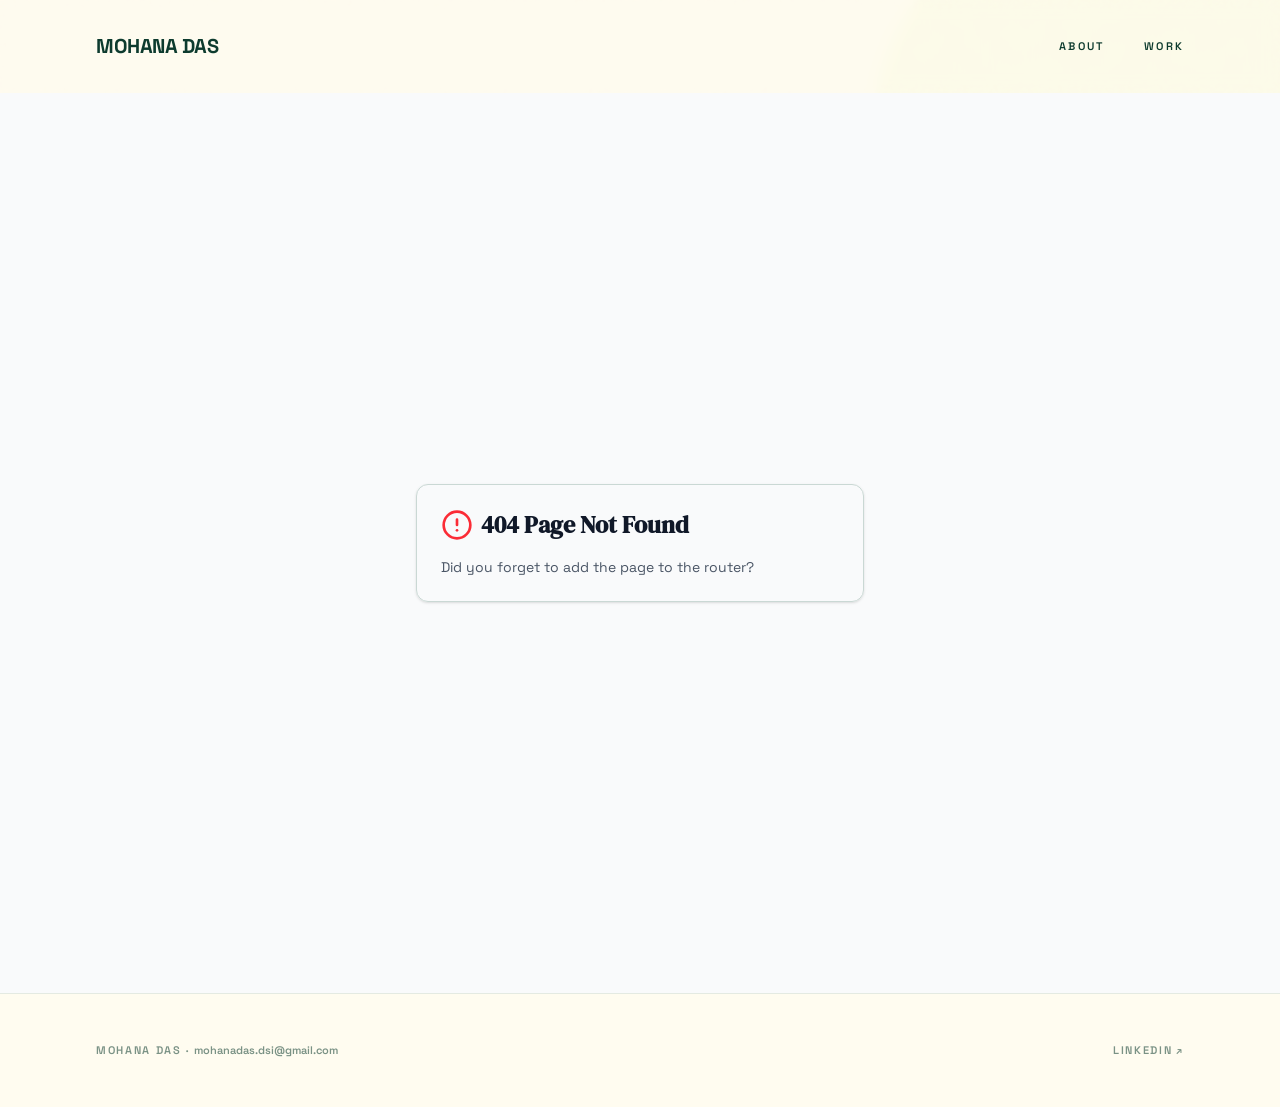
==== index.html @ 6e510a6f "deploy: 02d31e2c226e334c15c26ea3b5b0feb4321fb1ee" ====
<!DOCTYPE html>
<html lang="en">
  <head>
    <meta charset="UTF-8" />
    <meta name="viewport" content="width=device-width, initial-scale=1.0, maximum-scale=1" />
    <title>Mohana Das — Content Strategist & Product Thinker</title>
    <link rel="icon" type="image/svg+xml" href="/favicon.svg" />
    <link rel="preconnect" href="https://fonts.googleapis.com">
    <link rel="preconnect" href="https://fonts.gstatic.com" crossorigin>
    <link href="https://fonts.googleapis.com/css2?family=DM+Serif+Display:ital@0;1&family=Space+Grotesk:wght@300;400;500;600;700&display=swap" rel="stylesheet">
    <script>
      // Restore path from GitHub Pages 404 redirect
      (function(l) {
        if (l.search[1] === 'p' && l.search[2] === '=') {
          var parts = l.search.slice(3).split('~s~');
          var restoredPath = parts[0].replace(/~and~/g, '&');
          var restoredSearch = parts[1] ? '?' + parts[1].replace(/~and~/g, '&') : '';
          window.history.replaceState(null, null, restoredPath + restoredSearch + l.hash);
        }
      }(window.location));
    </script>
    <script type="module" crossorigin src="/assets/index-D7U-MoCV.js"></script>
    <link rel="stylesheet" crossorigin href="/assets/index-DaIgqza6.css">
  </head>
  <body>
    <div id="root"></div>
  </body>
</html>
---- assets/index-DaIgqza6.css ----
@layer properties{@supports (((-webkit-hyphens:none)) and (not (margin-trim:inline))) or ((-moz-orient:inline) and (not (color:rgb(from red r g b)))){*,:before,:after,::backdrop{--tw-translate-x:0;--tw-translate-y:0;--tw-translate-z:0;--tw-rotate-x:initial;--tw-rotate-y:initial;--tw-rotate-z:initial;--tw-skew-x:initial;--tw-skew-y:initial;--tw-space-y-reverse:0;--tw-space-x-reverse:0;--tw-border-style:solid;--tw-leading:initial;--tw-font-weight:initial;--tw-tracking:initial;--tw-ordinal:initial;--tw-slashed-zero:initial;--tw-numeric-figure:initial;--tw-numeric-spacing:initial;--tw-numeric-fraction:initial;--tw-shadow:0 0 #0000;--tw-shadow-color:initial;--tw-shadow-alpha:100%;--tw-inset-shadow:0 0 #0000;--tw-inset-shadow-color:initial;--tw-inset-shadow-alpha:100%;--tw-ring-color:initial;--tw-ring-shadow:0 0 #0000;--tw-inset-ring-color:initial;--tw-inset-ring-shadow:0 0 #0000;--tw-ring-inset:initial;--tw-ring-offset-width:0px;--tw-ring-offset-color:#fff;--tw-ring-offset-shadow:0 0 #0000;--tw-outline-style:solid;--tw-blur:initial;--tw-brightness:initial;--tw-contrast:initial;--tw-grayscale:initial;--tw-hue-rotate:initial;--tw-invert:initial;--tw-opacity:initial;--tw-saturate:initial;--tw-sepia:initial;--tw-drop-shadow:initial;--tw-drop-shadow-color:initial;--tw-drop-shadow-alpha:100%;--tw-drop-shadow-size:initial;--tw-backdrop-blur:initial;--tw-backdrop-brightness:initial;--tw-backdrop-contrast:initial;--tw-backdrop-grayscale:initial;--tw-backdrop-hue-rotate:initial;--tw-backdrop-invert:initial;--tw-backdrop-opacity:initial;--tw-backdrop-saturate:initial;--tw-backdrop-sepia:initial;--tw-duration:initial;--tw-ease:initial;--tw-content:"";--tw-animation-delay:0s;--tw-animation-direction:normal;--tw-animation-duration:initial;--tw-animation-fill-mode:none;--tw-animation-iteration-count:1;--tw-enter-blur:0;--tw-enter-opacity:1;--tw-enter-rotate:0;--tw-enter-scale:1;--tw-enter-translate-x:0;--tw-enter-translate-y:0;--tw-exit-blur:0;--tw-exit-opacity:1;--tw-exit-rotate:0;--tw-exit-scale:1;--tw-exit-translate-x:0;--tw-exit-translate-y:0}}}@layer theme{:root,:host{--font-mono:ui-monospace, SFMono-Regular, Menlo, Monaco, Consolas, "Liberation Mono", "Courier New", monospace;--color-red-50:oklch(97.1% .013 17.38);--color-red-300:oklch(80.8% .114 19.571);--color-red-400:oklch(70.4% .191 22.216);--color-red-500:oklch(63.7% .237 25.331);--color-red-600:oklch(57.7% .245 27.325);--color-gray-50:oklch(98.5% .002 247.839);--color-gray-600:oklch(44.6% .03 256.802);--color-gray-900:oklch(21% .034 264.665);--color-neutral-900:oklch(20.5% 0 0);--color-black:#000;--color-white:#fff;--spacing:.25rem;--container-sm:24rem;--container-md:28rem;--container-lg:32rem;--container-2xl:42rem;--container-3xl:48rem;--container-4xl:56rem;--container-5xl:64rem;--container-6xl:72rem;--container-7xl:80rem;--text-xs:.75rem;--text-xs--line-height:calc(1 / .75);--text-sm:.875rem;--text-sm--line-height:calc(1.25 / .875);--text-base:1rem;--text-base--line-height: 1.5 ;--text-lg:1.125rem;--text-lg--line-height:calc(1.75 / 1.125);--text-xl:1.25rem;--text-xl--line-height:calc(1.75 / 1.25);--text-2xl:1.5rem;--text-2xl--line-height:calc(2 / 1.5);--text-3xl:1.875rem;--text-3xl--line-height: 1.2 ;--text-4xl:2.25rem;--text-4xl--line-height:calc(2.5 / 2.25);--text-5xl:3rem;--text-5xl--line-height:1;--text-6xl:3.75rem;--text-6xl--line-height:1;--text-7xl:4.5rem;--text-7xl--line-height:1;--font-weight-light:300;--font-weight-normal:400;--font-weight-medium:500;--font-weight-semibold:600;--font-weight-bold:700;--tracking-tight:-.025em;--tracking-normal:0em;--tracking-wide:.025em;--tracking-wider:.05em;--tracking-widest:.1em;--leading-tight:1.25;--leading-snug:1.375;--leading-normal:1.5;--leading-relaxed:1.625;--radius-sm:.25rem;--radius-md:.375rem;--radius-lg:.5rem;--radius-xl:.75rem;--ease-in-out:cubic-bezier(.4, 0, .2, 1);--animate-spin:spin 1s linear infinite;--animate-pulse:pulse 2s cubic-bezier(.4, 0, .6, 1) infinite;--blur-sm:8px;--aspect-video:16 / 9;--default-transition-duration:.15s;--default-transition-timing-function:cubic-bezier(.4, 0, .2, 1);--default-font-family:"Space Grotesk", sans-serif;--default-mono-font-family:var(--font-mono);--color-border:hsl(var(--border))}}@layer base{*,:after,:before,::backdrop{box-sizing:border-box;border:0 solid;margin:0;padding:0}::file-selector-button{box-sizing:border-box;border:0 solid;margin:0;padding:0}html,:host{-webkit-text-size-adjust:100%;tab-size:4;line-height:1.5;font-family:var(--default-font-family,ui-sans-serif, system-ui, sans-serif, "Apple Color Emoji", "Segoe UI Emoji", "Segoe UI Symbol", "Noto Color Emoji");font-feature-settings:var(--default-font-feature-settings,normal);font-variation-settings:var(--default-font-variation-settings,normal);-webkit-tap-highlight-color:transparent}hr{height:0;color:inherit;border-top-width:1px}abbr:where([title]){-webkit-text-decoration:underline dotted;text-decoration:underline dotted}h1,h2,h3,h4,h5,h6{font-size:inherit;font-weight:inherit}a{color:inherit;-webkit-text-decoration:inherit;text-decoration:inherit}b,strong{font-weight:bolder}code,kbd,samp,pre{font-family:var(--default-mono-font-family,ui-monospace, SFMono-Regular, Menlo, Monaco, Consolas, "Liberation Mono", "Courier New", monospace);font-feature-settings:var(--default-mono-font-feature-settings,normal);font-variation-settings:var(--default-mono-font-variation-settings,normal);font-size:1em}small{font-size:80%}sub,sup{vertical-align:baseline;font-size:75%;line-height:0;position:relative}sub{bottom:-.25em}sup{top:-.5em}table{text-indent:0;border-color:inherit;border-collapse:collapse}:-moz-focusring{outline:auto}progress{vertical-align:baseline}summary{display:list-item}ol,ul,menu{list-style:none}img,svg,video,canvas,audio,iframe,embed,object{vertical-align:middle;display:block}img,video{max-width:100%;height:auto}button,input,select,optgroup,textarea{font:inherit;font-feature-settings:inherit;font-variation-settings:inherit;letter-spacing:inherit;color:inherit;opacity:1;background-color:#0000;border-radius:0}::file-selector-button{font:inherit;font-feature-settings:inherit;font-variation-settings:inherit;letter-spacing:inherit;color:inherit;opacity:1;background-color:#0000;border-radius:0}:where(select:is([multiple],[size])) optgroup{font-weight:bolder}:where(select:is([multiple],[size])) optgroup option{padding-inline-start:20px}::file-selector-button{margin-inline-end:4px}::placeholder{opacity:1}@supports (not ((-webkit-appearance:-apple-pay-button))) or (contain-intrinsic-size:1px){::placeholder{color:currentColor}@supports (color:color-mix(in lab,red,red)){::placeholder{color:color-mix(in oklab,currentcolor 50%,transparent)}}}textarea{resize:vertical}::-webkit-search-decoration{-webkit-appearance:none}::-webkit-date-and-time-value{min-height:1lh;text-align:inherit}::-webkit-datetime-edit{display:inline-flex}::-webkit-datetime-edit-fields-wrapper{padding:0}::-webkit-datetime-edit{padding-block:0}::-webkit-datetime-edit-year-field{padding-block:0}::-webkit-datetime-edit-month-field{padding-block:0}::-webkit-datetime-edit-day-field{padding-block:0}::-webkit-datetime-edit-hour-field{padding-block:0}::-webkit-datetime-edit-minute-field{padding-block:0}::-webkit-datetime-edit-second-field{padding-block:0}::-webkit-datetime-edit-millisecond-field{padding-block:0}::-webkit-datetime-edit-meridiem-field{padding-block:0}::-webkit-calendar-picker-indicator{line-height:1}:-moz-ui-invalid{box-shadow:none}button,input:where([type=button],[type=reset],[type=submit]){appearance:button}::file-selector-button{appearance:button}::-webkit-inner-spin-button{height:auto}::-webkit-outer-spin-button{height:auto}[hidden]:where(:not([hidden=until-found])){display:none!important}*{border-color:hsl(var(--border))}body{background-color:hsl(var(--background));color:#0d3b2e;-webkit-font-smoothing:antialiased;-moz-osx-font-smoothing:grayscale;background-color:#fffcf0;font-family:Space Grotesk,sans-serif}h1,h2,h3,h4,h5,h6{color:hsl(var(--foreground));font-family:DM Serif Display,serif}::selection{color:#0d3b2e;background-color:#c5f135}}@layer components;@layer utilities{.\@container\/field-group{container:field-group/inline-size}.pointer-events-auto{pointer-events:auto}.pointer-events-none{pointer-events:none}.collapse{visibility:collapse}.invisible{visibility:hidden}.visible{visibility:visible}.sr-only{clip-path:inset(50%);white-space:nowrap;border-width:0;width:1px;height:1px;margin:-1px;padding:0;position:absolute;overflow:hidden}.absolute{position:absolute}.fixed{position:fixed}.relative{position:relative}.static{position:static}.sticky{position:sticky}.inset-0{inset:calc(var(--spacing) * 0)}.inset-x-0{inset-inline:calc(var(--spacing) * 0)}.inset-y-0{inset-block:calc(var(--spacing) * 0)}.-top-12{top:calc(var(--spacing) * -12)}.top-0{top:calc(var(--spacing) * 0)}.top-1{top:calc(var(--spacing) * 1)}.top-1\.5{top:calc(var(--spacing) * 1.5)}.top-1\/2{top:50%}.top-2{top:calc(var(--spacing) * 2)}.top-3\.5{top:calc(var(--spacing) * 3.5)}.top-4{top:calc(var(--spacing) * 4)}.top-\[1px\]{top:1px}.top-\[8px\]{top:8px}.top-\[50\%\]{top:50%}.top-\[60\%\]{top:60%}.top-full{top:100%}.-right-12{right:calc(var(--spacing) * -12)}.right-0{right:calc(var(--spacing) * 0)}.right-1{right:calc(var(--spacing) * 1)}.right-2{right:calc(var(--spacing) * 2)}.right-3{right:calc(var(--spacing) * 3)}.right-4{right:calc(var(--spacing) * 4)}.-bottom-12{bottom:calc(var(--spacing) * -12)}.bottom-0{bottom:calc(var(--spacing) * 0)}.-left-12{left:calc(var(--spacing) * -12)}.-left-\[9px\]{left:-9px}.-left-\[41px\]{left:-41px}.left-0{left:calc(var(--spacing) * 0)}.left-1\/2{left:50%}.left-2{left:calc(var(--spacing) * 2)}.left-\[50\%\]{left:50%}.-z-10{z-index:-10}.z-0{z-index:0}.z-10{z-index:10}.z-20{z-index:20}.z-50{z-index:50}.z-\[1\]{z-index:1}.z-\[100\]{z-index:100}.order-first{order:-9999}.order-last{order:9999}.\!m-0{margin:calc(var(--spacing) * 0)!important}.m-0{margin:calc(var(--spacing) * 0)}.-mx-1{margin-inline:calc(var(--spacing) * -1)}.mx-2{margin-inline:calc(var(--spacing) * 2)}.mx-3\.5{margin-inline:calc(var(--spacing) * 3.5)}.mx-4{margin-inline:calc(var(--spacing) * 4)}.mx-auto{margin-inline:auto}.-my-2{margin-block:calc(var(--spacing) * -2)}.my-0{margin-block:calc(var(--spacing) * 0)}.my-0\.5{margin-block:calc(var(--spacing) * .5)}.my-1{margin-block:calc(var(--spacing) * 1)}.my-6{margin-block:calc(var(--spacing) * 6)}.my-8{margin-block:calc(var(--spacing) * 8)}.my-10{margin-block:calc(var(--spacing) * 10)}.-mt-4{margin-top:calc(var(--spacing) * -4)}.mt-1{margin-top:calc(var(--spacing) * 1)}.mt-1\.5{margin-top:calc(var(--spacing) * 1.5)}.mt-2{margin-top:calc(var(--spacing) * 2)}.mt-3{margin-top:calc(var(--spacing) * 3)}.mt-4{margin-top:calc(var(--spacing) * 4)}.mt-6{margin-top:calc(var(--spacing) * 6)}.mt-8{margin-top:calc(var(--spacing) * 8)}.mt-24{margin-top:calc(var(--spacing) * 24)}.mt-auto{margin-top:auto}.mr-2{margin-right:calc(var(--spacing) * 2)}.mr-6{margin-right:calc(var(--spacing) * 6)}.mb-0{margin-bottom:calc(var(--spacing) * 0)}.mb-1{margin-bottom:calc(var(--spacing) * 1)}.mb-2{margin-bottom:calc(var(--spacing) * 2)}.mb-3{margin-bottom:calc(var(--spacing) * 3)}.mb-4{margin-bottom:calc(var(--spacing) * 4)}.mb-5{margin-bottom:calc(var(--spacing) * 5)}.mb-6{margin-bottom:calc(var(--spacing) * 6)}.mb-8{margin-bottom:calc(var(--spacing) * 8)}.mb-10{margin-bottom:calc(var(--spacing) * 10)}.mb-12{margin-bottom:calc(var(--spacing) * 12)}.mb-14{margin-bottom:calc(var(--spacing) * 14)}.mb-16{margin-bottom:calc(var(--spacing) * 16)}.mb-20{margin-bottom:calc(var(--spacing) * 20)}.mb-24{margin-bottom:calc(var(--spacing) * 24)}.-ml-4{margin-left:calc(var(--spacing) * -4)}.ml-1{margin-left:calc(var(--spacing) * 1)}.ml-4{margin-left:calc(var(--spacing) * 4)}.ml-auto{margin-left:auto}.line-clamp-1{-webkit-line-clamp:1;-webkit-box-orient:vertical;display:-webkit-box;overflow:hidden}.line-clamp-2{-webkit-line-clamp:2;-webkit-box-orient:vertical;display:-webkit-box;overflow:hidden}.block{display:block}.flex{display:flex}.grid{display:grid}.hidden{display:none}.inline{display:inline}.inline-block{display:inline-block}.inline-flex{display:inline-flex}.table{display:table}.aspect-\[3\/4\]{aspect-ratio:3/4}.aspect-\[9\/19\]{aspect-ratio:9/19}.aspect-square{aspect-ratio:1}.aspect-video{aspect-ratio:var(--aspect-video)}.size-4{width:calc(var(--spacing) * 4);height:calc(var(--spacing) * 4)}.size-6{width:calc(var(--spacing) * 6);height:calc(var(--spacing) * 6)}.size-8{width:calc(var(--spacing) * 8);height:calc(var(--spacing) * 8)}.size-10{width:calc(var(--spacing) * 10);height:calc(var(--spacing) * 10)}.size-\[--cell-size\]{width:--cell-size;height:--cell-size}.h-1\.5{height:calc(var(--spacing) * 1.5)}.h-2{height:calc(var(--spacing) * 2)}.h-2\.5{height:calc(var(--spacing) * 2.5)}.h-3{height:calc(var(--spacing) * 3)}.h-3\.5{height:calc(var(--spacing) * 3.5)}.h-4{height:calc(var(--spacing) * 4)}.h-5{height:calc(var(--spacing) * 5)}.h-6{height:calc(var(--spacing) * 6)}.h-7{height:calc(var(--spacing) * 7)}.h-8{height:calc(var(--spacing) * 8)}.h-9{height:calc(var(--spacing) * 9)}.h-10{height:calc(var(--spacing) * 10)}.h-12{height:calc(var(--spacing) * 12)}.h-20{height:calc(var(--spacing) * 20)}.h-\[--cell-size\]{height:--cell-size}.h-\[1px\]{height:1px}.h-\[14px\]{height:14px}.h-\[var\(--radix-navigation-menu-viewport-height\)\]{height:var(--radix-navigation-menu-viewport-height)}.h-\[var\(--radix-select-trigger-height\)\]{height:var(--radix-select-trigger-height)}.h-auto{height:auto}.h-full{height:100%}.h-px{height:1px}.h-svh{height:100svh}.max-h-\[--radix-context-menu-content-available-height\]{max-height:--radix-context-menu-content-available-height}.max-h-\[--radix-select-content-available-height\]{max-height:--radix-select-content-available-height}.max-h-\[300px\]{max-height:300px}.max-h-\[var\(--radix-dropdown-menu-content-available-height\)\]{max-height:var(--radix-dropdown-menu-content-available-height)}.max-h-screen{max-height:100vh}.min-h-0{min-height:calc(var(--spacing) * 0)}.min-h-8{min-height:calc(var(--spacing) * 8)}.min-h-9{min-height:calc(var(--spacing) * 9)}.min-h-10{min-height:calc(var(--spacing) * 10)}.min-h-\[60px\]{min-height:60px}.min-h-\[96px\]{min-height:96px}.min-h-\[100dvh\]{min-height:100dvh}.min-h-screen{min-height:100vh}.min-h-svh{min-height:100svh}.w-0{width:calc(var(--spacing) * 0)}.w-1{width:calc(var(--spacing) * 1)}.w-2{width:calc(var(--spacing) * 2)}.w-2\.5{width:calc(var(--spacing) * 2.5)}.w-3{width:calc(var(--spacing) * 3)}.w-3\.5{width:calc(var(--spacing) * 3.5)}.w-3\/4{width:75%}.w-4{width:calc(var(--spacing) * 4)}.w-5{width:calc(var(--spacing) * 5)}.w-7{width:calc(var(--spacing) * 7)}.w-8{width:calc(var(--spacing) * 8)}.w-9{width:calc(var(--spacing) * 9)}.w-10{width:calc(var(--spacing) * 10)}.w-20{width:calc(var(--spacing) * 20)}.w-44{width:calc(var(--spacing) * 44)}.w-64{width:calc(var(--spacing) * 64)}.w-72{width:calc(var(--spacing) * 72)}.w-\[--cell-size\]{width:--cell-size}.w-\[1px\]{width:1px}.w-\[52px\]{width:52px}.w-\[100px\]{width:100px}.w-\[var\(--sidebar-width\)\]{width:var(--sidebar-width)}.w-auto{width:auto}.w-fit{width:fit-content}.w-full{width:100%}.w-max{width:max-content}.w-px{width:1px}.max-w-2xl{max-width:var(--container-2xl)}.max-w-3xl{max-width:var(--container-3xl)}.max-w-4xl{max-width:var(--container-4xl)}.max-w-5xl{max-width:var(--container-5xl)}.max-w-6xl{max-width:var(--container-6xl)}.max-w-7xl{max-width:var(--container-7xl)}.max-w-\[280px\]{max-width:280px}.max-w-\[var\(--skeleton-width\)\]{max-width:var(--skeleton-width)}.max-w-lg{max-width:var(--container-lg)}.max-w-max{max-width:max-content}.max-w-md{max-width:var(--container-md)}.max-w-sm{max-width:var(--container-sm)}.min-w-0{min-width:calc(var(--spacing) * 0)}.min-w-5{min-width:calc(var(--spacing) * 5)}.min-w-8{min-width:calc(var(--spacing) * 8)}.min-w-9{min-width:calc(var(--spacing) * 9)}.min-w-10{min-width:calc(var(--spacing) * 10)}.min-w-\[--cell-size\]{min-width:--cell-size}.min-w-\[8rem\]{min-width:8rem}.min-w-\[12rem\]{min-width:12rem}.min-w-\[560px\]{min-width:560px}.min-w-\[640px\]{min-width:640px}.min-w-\[var\(--radix-select-trigger-width\)\]{min-width:var(--radix-select-trigger-width)}.flex-1{flex:1}.flex-shrink-0,.shrink-0{flex-shrink:0}.flex-grow,.grow{flex-grow:1}.grow-0{flex-grow:0}.basis-full{flex-basis:100%}.caption-bottom{caption-side:bottom}.border-collapse{border-collapse:collapse}.origin-\[--radix-context-menu-content-transform-origin\]{transform-origin:--radix-context-menu-content-transform-origin}.origin-\[--radix-dropdown-menu-content-transform-origin\]{transform-origin:--radix-dropdown-menu-content-transform-origin}.origin-\[--radix-hover-card-content-transform-origin\]{transform-origin:--radix-hover-card-content-transform-origin}.origin-\[--radix-menubar-content-transform-origin\]{transform-origin:--radix-menubar-content-transform-origin}.origin-\[--radix-popover-content-transform-origin\]{transform-origin:--radix-popover-content-transform-origin}.origin-\[--radix-select-content-transform-origin\]{transform-origin:--radix-select-content-transform-origin}.origin-\[--radix-tooltip-content-transform-origin\]{transform-origin:--radix-tooltip-content-transform-origin}.origin-center{transform-origin:50%}.-translate-x-1\/2{--tw-translate-x: -50% ;translate:var(--tw-translate-x) var(--tw-translate-y)}.-translate-x-px{--tw-translate-x:-1px;translate:var(--tw-translate-x) var(--tw-translate-y)}.translate-x-\[-10px\]{--tw-translate-x:-10px;translate:var(--tw-translate-x) var(--tw-translate-y)}.translate-x-\[-50\%\]{--tw-translate-x:-50%;translate:var(--tw-translate-x) var(--tw-translate-y)}.translate-x-px{--tw-translate-x:1px;translate:var(--tw-translate-x) var(--tw-translate-y)}.-translate-y-1\/2{--tw-translate-y: -50% ;translate:var(--tw-translate-x) var(--tw-translate-y)}.translate-y-\[-50\%\]{--tw-translate-y:-50%;translate:var(--tw-translate-x) var(--tw-translate-y)}.-rotate-1{rotate:-1deg}.rotate-1{rotate:1deg}.rotate-12{rotate:12deg}.rotate-45{rotate:45deg}.rotate-90{rotate:90deg}.rotate-\[-2deg\]{rotate:-2deg}.transform{transform:var(--tw-rotate-x,) var(--tw-rotate-y,) var(--tw-rotate-z,) var(--tw-skew-x,) var(--tw-skew-y,)}.animate-caret-blink{animation:1.25s ease-out infinite caret-blink}.animate-in{animation:enter var(--tw-animation-duration,var(--tw-duration,.15s))var(--tw-ease,ease)var(--tw-animation-delay,0s)var(--tw-animation-iteration-count,1)var(--tw-animation-direction,normal)var(--tw-animation-fill-mode,none)}.animate-pulse{animation:var(--animate-pulse)}.animate-spin{animation:var(--animate-spin)}.cursor-default{cursor:default}.cursor-pointer{cursor:pointer}.cursor-text{cursor:text}.touch-none{touch-action:none}.resize-none{resize:none}.list-disc{list-style-type:disc}.list-none{list-style-type:none}.grid-cols-1{grid-template-columns:repeat(1,minmax(0,1fr))}.grid-cols-2{grid-template-columns:repeat(2,minmax(0,1fr))}.grid-cols-3{grid-template-columns:repeat(3,minmax(0,1fr))}.flex-col{flex-direction:column}.flex-col-reverse{flex-direction:column-reverse}.flex-row{flex-direction:row}.flex-wrap{flex-wrap:wrap}.place-content-center{place-content:center}.items-baseline{align-items:baseline}.items-center{align-items:center}.items-end{align-items:flex-end}.items-start{align-items:flex-start}.items-stretch{align-items:stretch}.justify-between{justify-content:space-between}.justify-center{justify-content:center}.justify-start{justify-content:flex-start}.gap-0{gap:calc(var(--spacing) * 0)}.gap-1{gap:calc(var(--spacing) * 1)}.gap-1\.5{gap:calc(var(--spacing) * 1.5)}.gap-2{gap:calc(var(--spacing) * 2)}.gap-2\.5{gap:calc(var(--spacing) * 2.5)}.gap-3{gap:calc(var(--spacing) * 3)}.gap-4{gap:calc(var(--spacing) * 4)}.gap-5{gap:calc(var(--spacing) * 5)}.gap-6{gap:calc(var(--spacing) * 6)}.gap-7{gap:calc(var(--spacing) * 7)}.gap-8{gap:calc(var(--spacing) * 8)}.gap-10{gap:calc(var(--spacing) * 10)}.gap-16{gap:calc(var(--spacing) * 16)}.gap-px{gap:1px}:where(.space-y-1\.5>:not(:last-child)){--tw-space-y-reverse:0;margin-block-start:calc(calc(var(--spacing) * 1.5) * var(--tw-space-y-reverse));margin-block-end:calc(calc(var(--spacing) * 1.5) * calc(1 - var(--tw-space-y-reverse)))}:where(.space-y-2>:not(:last-child)){--tw-space-y-reverse:0;margin-block-start:calc(calc(var(--spacing) * 2) * var(--tw-space-y-reverse));margin-block-end:calc(calc(var(--spacing) * 2) * calc(1 - var(--tw-space-y-reverse)))}:where(.space-x-1>:not(:last-child)){--tw-space-x-reverse:0;margin-inline-start:calc(calc(var(--spacing) * 1) * var(--tw-space-x-reverse));margin-inline-end:calc(calc(var(--spacing) * 1) * calc(1 - var(--tw-space-x-reverse)))}:where(.space-x-4>:not(:last-child)){--tw-space-x-reverse:0;margin-inline-start:calc(calc(var(--spacing) * 4) * var(--tw-space-x-reverse));margin-inline-end:calc(calc(var(--spacing) * 4) * calc(1 - var(--tw-space-x-reverse)))}.self-center{align-self:center}.self-stretch{align-self:stretch}.justify-self-center{justify-self:center}.truncate{text-overflow:ellipsis;white-space:nowrap;overflow:hidden}.overflow-auto{overflow:auto}.overflow-hidden{overflow:hidden}.overflow-x-auto{overflow-x:auto}.overflow-x-hidden{overflow-x:hidden}.overflow-y-auto{overflow-y:auto}.rounded{border-radius:.25rem}.rounded-\[1\.9rem\]{border-radius:1.9rem}.rounded-\[2\.2rem\]{border-radius:2.2rem}.rounded-\[2px\]{border-radius:2px}.rounded-\[calc\(var\(--radius\)-5px\)\]{border-radius:calc(var(--radius) - 5px)}.rounded-\[inherit\]{border-radius:inherit}.rounded-full{border-radius:3.40282e38px}.rounded-lg{border-radius:var(--radius-lg)}.rounded-md{border-radius:var(--radius-md)}.rounded-none{border-radius:0}.rounded-sm{border-radius:var(--radius-sm)}.rounded-xl{border-radius:var(--radius-xl)}.rounded-t-\[10px\]{border-top-left-radius:10px;border-top-right-radius:10px}.rounded-l-md{border-top-left-radius:var(--radius-md);border-bottom-left-radius:var(--radius-md)}.rounded-tl-sm{border-top-left-radius:var(--radius-sm)}.rounded-r-md{border-top-right-radius:var(--radius-md);border-bottom-right-radius:var(--radius-md)}.border{border-style:var(--tw-border-style);border-width:1px}.border-0{border-style:var(--tw-border-style);border-width:0}.border-2{border-style:var(--tw-border-style);border-width:2px}.border-\[1\.5px\]{border-style:var(--tw-border-style);border-width:1.5px}.border-y{border-block-style:var(--tw-border-style);border-block-width:1px}.border-t{border-top-style:var(--tw-border-style);border-top-width:1px}.border-r{border-right-style:var(--tw-border-style);border-right-width:1px}.border-b{border-bottom-style:var(--tw-border-style);border-bottom-width:1px}.border-l{border-left-style:var(--tw-border-style);border-left-width:1px}.border-l-2{border-left-style:var(--tw-border-style);border-left-width:2px}.border-l-4{border-left-style:var(--tw-border-style);border-left-width:4px}.border-dashed{--tw-border-style:dashed;border-style:dashed}.\[border-color\:var\(--badge-outline\)\]{border-color:var(--badge-outline)}.\[border-color\:var\(--button-outline\)\]{border-color:var(--button-outline)}.border-\[--color-border\]{border-color:--color-border}.border-background{border-color:hsl(var(--background))}.border-border,.border-border\/10{border-color:hsl(var(--border))}@supports (color:color-mix(in lab,red,red)){.border-border\/10{border-color:color-mix(in oklab,hsl(var(--border)) 10%,transparent)}}.border-border\/40{border-color:hsl(var(--border))}@supports (color:color-mix(in lab,red,red)){.border-border\/40{border-color:color-mix(in oklab,hsl(var(--border)) 40%,transparent)}}.border-border\/50{border-color:hsl(var(--border))}@supports (color:color-mix(in lab,red,red)){.border-border\/50{border-color:color-mix(in oklab,hsl(var(--border)) 50%,transparent)}}.border-foreground,.border-foreground\/10{border-color:hsl(var(--foreground))}@supports (color:color-mix(in lab,red,red)){.border-foreground\/10{border-color:color-mix(in oklab,hsl(var(--foreground)) 10%,transparent)}}.border-foreground\/20{border-color:hsl(var(--foreground))}@supports (color:color-mix(in lab,red,red)){.border-foreground\/20{border-color:color-mix(in oklab,hsl(var(--foreground)) 20%,transparent)}}.border-foreground\/30{border-color:hsl(var(--foreground))}@supports (color:color-mix(in lab,red,red)){.border-foreground\/30{border-color:color-mix(in oklab,hsl(var(--foreground)) 30%,transparent)}}.border-primary,.border-primary\/50{border-color:hsl(var(--primary))}@supports (color:color-mix(in lab,red,red)){.border-primary\/50{border-color:color-mix(in oklab,hsl(var(--primary)) 50%,transparent)}}.border-transparent{border-color:#0000}.border-t-transparent{border-top-color:#0000}.border-l-transparent{border-left-color:#0000}.bg-\[\#C5F135\]{background-color:#c5f135}.bg-\[--color-bg\]{background-color:--color-bg}.bg-background,.bg-background\/10{background-color:hsl(var(--background))}@supports (color:color-mix(in lab,red,red)){.bg-background\/10{background-color:color-mix(in oklab,hsl(var(--background)) 10%,transparent)}}.bg-background\/90{background-color:hsl(var(--background))}@supports (color:color-mix(in lab,red,red)){.bg-background\/90{background-color:color-mix(in oklab,hsl(var(--background)) 90%,transparent)}}.bg-black{background-color:var(--color-black)}.bg-black\/80{background-color:#000c}@supports (color:color-mix(in lab,red,red)){.bg-black\/80{background-color:color-mix(in oklab,var(--color-black) 80%,transparent)}}.bg-border{background-color:hsl(var(--border))}.bg-foreground,.bg-foreground\/5{background-color:hsl(var(--foreground))}@supports (color:color-mix(in lab,red,red)){.bg-foreground\/5{background-color:color-mix(in oklab,hsl(var(--foreground)) 5%,transparent)}}.bg-foreground\/10{background-color:hsl(var(--foreground))}@supports (color:color-mix(in lab,red,red)){.bg-foreground\/10{background-color:color-mix(in oklab,hsl(var(--foreground)) 10%,transparent)}}.bg-gray-50{background-color:var(--color-gray-50)}.bg-muted,.bg-muted\/10{background-color:hsl(var(--muted))}@supports (color:color-mix(in lab,red,red)){.bg-muted\/10{background-color:color-mix(in oklab,hsl(var(--muted)) 10%,transparent)}}.bg-muted\/20{background-color:hsl(var(--muted))}@supports (color:color-mix(in lab,red,red)){.bg-muted\/20{background-color:color-mix(in oklab,hsl(var(--muted)) 20%,transparent)}}.bg-muted\/50{background-color:hsl(var(--muted))}@supports (color:color-mix(in lab,red,red)){.bg-muted\/50{background-color:color-mix(in oklab,hsl(var(--muted)) 50%,transparent)}}.bg-neutral-900{background-color:var(--color-neutral-900)}.bg-primary,.bg-primary\/5{background-color:hsl(var(--primary))}@supports (color:color-mix(in lab,red,red)){.bg-primary\/5{background-color:color-mix(in oklab,hsl(var(--primary)) 5%,transparent)}}.bg-primary\/10{background-color:hsl(var(--primary))}@supports (color:color-mix(in lab,red,red)){.bg-primary\/10{background-color:color-mix(in oklab,hsl(var(--primary)) 10%,transparent)}}.bg-primary\/20{background-color:hsl(var(--primary))}@supports (color:color-mix(in lab,red,red)){.bg-primary\/20{background-color:color-mix(in oklab,hsl(var(--primary)) 20%,transparent)}}.bg-transparent{background-color:#0000}.fill-current{fill:currentColor}.fill-primary{fill:hsl(var(--primary))}.object-contain{object-fit:contain}.object-cover{object-fit:cover}.p-0{padding:calc(var(--spacing) * 0)}.p-1{padding:calc(var(--spacing) * 1)}.p-2{padding:calc(var(--spacing) * 2)}.p-3{padding:calc(var(--spacing) * 3)}.p-4{padding:calc(var(--spacing) * 4)}.p-5{padding:calc(var(--spacing) * 5)}.p-6{padding:calc(var(--spacing) * 6)}.p-8{padding:calc(var(--spacing) * 8)}.p-\[1px\]{padding:1px}.p-\[5px\]{padding:5px}.px-1{padding-inline:calc(var(--spacing) * 1)}.px-1\.5{padding-inline:calc(var(--spacing) * 1.5)}.px-2{padding-inline:calc(var(--spacing) * 2)}.px-2\.5{padding-inline:calc(var(--spacing) * 2.5)}.px-3{padding-inline:calc(var(--spacing) * 3)}.px-4{padding-inline:calc(var(--spacing) * 4)}.px-5{padding-inline:calc(var(--spacing) * 5)}.px-6{padding-inline:calc(var(--spacing) * 6)}.px-8{padding-inline:calc(var(--spacing) * 8)}.px-\[--cell-size\]{padding-inline:--cell-size}.py-0\.5{padding-block:calc(var(--spacing) * .5)}.py-1{padding-block:calc(var(--spacing) * 1)}.py-1\.5{padding-block:calc(var(--spacing) * 1.5)}.py-2{padding-block:calc(var(--spacing) * 2)}.py-3{padding-block:calc(var(--spacing) * 3)}.py-4{padding-block:calc(var(--spacing) * 4)}.py-6{padding-block:calc(var(--spacing) * 6)}.py-8{padding-block:calc(var(--spacing) * 8)}.py-10{padding-block:calc(var(--spacing) * 10)}.py-12{padding-block:calc(var(--spacing) * 12)}.py-16{padding-block:calc(var(--spacing) * 16)}.pt-0{padding-top:calc(var(--spacing) * 0)}.pt-1{padding-top:calc(var(--spacing) * 1)}.pt-3{padding-top:calc(var(--spacing) * 3)}.pt-4{padding-top:calc(var(--spacing) * 4)}.pt-6{padding-top:calc(var(--spacing) * 6)}.pt-8{padding-top:calc(var(--spacing) * 8)}.pt-16{padding-top:calc(var(--spacing) * 16)}.pr-1{padding-right:calc(var(--spacing) * 1)}.pr-2{padding-right:calc(var(--spacing) * 2)}.pr-2\.5{padding-right:calc(var(--spacing) * 2.5)}.pr-3{padding-right:calc(var(--spacing) * 3)}.pr-4{padding-right:calc(var(--spacing) * 4)}.pr-8{padding-right:calc(var(--spacing) * 8)}.pb-0\.5{padding-bottom:calc(var(--spacing) * .5)}.pb-3{padding-bottom:calc(var(--spacing) * 3)}.pb-4{padding-bottom:calc(var(--spacing) * 4)}.pb-24{padding-bottom:calc(var(--spacing) * 24)}.pl-2{padding-left:calc(var(--spacing) * 2)}.pl-2\.5{padding-left:calc(var(--spacing) * 2.5)}.pl-3{padding-left:calc(var(--spacing) * 3)}.pl-4{padding-left:calc(var(--spacing) * 4)}.pl-5{padding-left:calc(var(--spacing) * 5)}.pl-6{padding-left:calc(var(--spacing) * 6)}.pl-8{padding-left:calc(var(--spacing) * 8)}.text-center{text-align:center}.text-left{text-align:left}.align-middle{vertical-align:middle}.align-top{vertical-align:top}.font-mono{font-family:var(--font-mono)}.font-sans{font-family:Space Grotesk,sans-serif}.font-serif{font-family:DM Serif Display,serif}.text-2xl{font-size:var(--text-2xl);line-height:var(--tw-leading,var(--text-2xl--line-height))}.text-3xl{font-size:var(--text-3xl);line-height:var(--tw-leading,var(--text-3xl--line-height))}.text-4xl{font-size:var(--text-4xl);line-height:var(--tw-leading,var(--text-4xl--line-height))}.text-5xl{font-size:var(--text-5xl);line-height:var(--tw-leading,var(--text-5xl--line-height))}.text-base{font-size:var(--text-base);line-height:var(--tw-leading,var(--text-base--line-height))}.text-lg{font-size:var(--text-lg);line-height:var(--tw-leading,var(--text-lg--line-height))}.text-sm{font-size:var(--text-sm);line-height:var(--tw-leading,var(--text-sm--line-height))}.text-sm\/relaxed{font-size:var(--text-sm);line-height:var(--leading-relaxed)}.text-xl{font-size:var(--text-xl);line-height:var(--tw-leading,var(--text-xl--line-height))}.text-xs{font-size:var(--text-xs);line-height:var(--tw-leading,var(--text-xs--line-height))}.text-\[0\.8rem\]{font-size:.8rem}.text-\[2\.25rem\]{font-size:2.25rem}.text-\[9px\]{font-size:9px}.text-\[10px\]{font-size:10px}.text-\[11px\]{font-size:11px}.leading-\[0\.95\]{--tw-leading:.95;line-height:.95}.leading-none{--tw-leading:1;line-height:1}.leading-normal{--tw-leading:var(--leading-normal);line-height:var(--leading-normal)}.leading-relaxed{--tw-leading:var(--leading-relaxed);line-height:var(--leading-relaxed)}.leading-snug{--tw-leading:var(--leading-snug);line-height:var(--leading-snug)}.leading-tight{--tw-leading:var(--leading-tight);line-height:var(--leading-tight)}.font-bold{--tw-font-weight:var(--font-weight-bold);font-weight:var(--font-weight-bold)}.font-light{--tw-font-weight:var(--font-weight-light);font-weight:var(--font-weight-light)}.font-medium{--tw-font-weight:var(--font-weight-medium);font-weight:var(--font-weight-medium)}.font-normal{--tw-font-weight:var(--font-weight-normal);font-weight:var(--font-weight-normal)}.font-semibold{--tw-font-weight:var(--font-weight-semibold);font-weight:var(--font-weight-semibold)}.tracking-\[-0\.03em\]{--tw-tracking:-.03em;letter-spacing:-.03em}.tracking-\[0\.2em\]{--tw-tracking:.2em;letter-spacing:.2em}.tracking-\[0\.15em\]{--tw-tracking:.15em;letter-spacing:.15em}.tracking-\[0\.18em\]{--tw-tracking:.18em;letter-spacing:.18em}.tracking-normal{--tw-tracking:var(--tracking-normal);letter-spacing:var(--tracking-normal)}.tracking-tight{--tw-tracking:var(--tracking-tight);letter-spacing:var(--tracking-tight)}.tracking-wide{--tw-tracking:var(--tracking-wide);letter-spacing:var(--tracking-wide)}.tracking-wider{--tw-tracking:var(--tracking-wider);letter-spacing:var(--tracking-wider)}.tracking-widest{--tw-tracking:var(--tracking-widest);letter-spacing:var(--tracking-widest)}.text-balance{text-wrap:balance}.break-words{overflow-wrap:break-word}.whitespace-nowrap{white-space:nowrap}.text-background{color:hsl(var(--background))}.text-current{color:currentColor}.text-foreground,.text-foreground\/50{color:hsl(var(--foreground))}@supports (color:color-mix(in lab,red,red)){.text-foreground\/50{color:color-mix(in oklab,hsl(var(--foreground)) 50%,transparent)}}.text-foreground\/60{color:hsl(var(--foreground))}@supports (color:color-mix(in lab,red,red)){.text-foreground\/60{color:color-mix(in oklab,hsl(var(--foreground)) 60%,transparent)}}.text-foreground\/70{color:hsl(var(--foreground))}@supports (color:color-mix(in lab,red,red)){.text-foreground\/70{color:color-mix(in oklab,hsl(var(--foreground)) 70%,transparent)}}.text-foreground\/80{color:hsl(var(--foreground))}@supports (color:color-mix(in lab,red,red)){.text-foreground\/80{color:color-mix(in oklab,hsl(var(--foreground)) 80%,transparent)}}.text-foreground\/90{color:hsl(var(--foreground))}@supports (color:color-mix(in lab,red,red)){.text-foreground\/90{color:color-mix(in oklab,hsl(var(--foreground)) 90%,transparent)}}.text-foreground\/95{color:hsl(var(--foreground))}@supports (color:color-mix(in lab,red,red)){.text-foreground\/95{color:color-mix(in oklab,hsl(var(--foreground)) 95%,transparent)}}.text-gray-600{color:var(--color-gray-600)}.text-gray-900{color:var(--color-gray-900)}.text-muted-foreground,.text-muted-foreground\/60{color:var(--muted-foreground)}@supports (color:color-mix(in lab,red,red)){.text-muted-foreground\/60{color:color-mix(in oklab,var(--muted-foreground) 60%,transparent)}}.text-primary{color:hsl(var(--primary))}.text-primary-foreground{color:hsl(var(--primary-foreground))}.text-red-500{color:var(--color-red-500)}.normal-case{text-transform:none}.uppercase{text-transform:uppercase}.italic{font-style:italic}.not-italic{font-style:normal}.tabular-nums{--tw-numeric-spacing:tabular-nums;font-variant-numeric:var(--tw-ordinal,) var(--tw-slashed-zero,) var(--tw-numeric-figure,) var(--tw-numeric-spacing,) var(--tw-numeric-fraction,)}.line-through{text-decoration-line:line-through}.underline{text-decoration-line:underline}.decoration-primary{-webkit-text-decoration-color:hsl(var(--primary));text-decoration-color:hsl(var(--primary))}.decoration-2{text-decoration-thickness:2px}.underline-offset-2{text-underline-offset:2px}.underline-offset-4{text-underline-offset:4px}.opacity-0{opacity:0}.opacity-50{opacity:.5}.opacity-60{opacity:.6}.opacity-70{opacity:.7}.opacity-90{opacity:.9}.opacity-\[0\.35\]{opacity:.35}.mix-blend-color{mix-blend-mode:color}.mix-blend-multiply{mix-blend-mode:multiply}.shadow{--tw-shadow:0 1px 3px 0 var(--tw-shadow-color,#0000001a), 0 1px 2px -1px var(--tw-shadow-color,#0000001a);box-shadow:var(--tw-inset-shadow),var(--tw-inset-ring-shadow),var(--tw-ring-offset-shadow),var(--tw-ring-shadow),var(--tw-shadow)}.shadow-2xl{--tw-shadow:0 25px 50px -12px var(--tw-shadow-color,#00000040);box-shadow:var(--tw-inset-shadow),var(--tw-inset-ring-shadow),var(--tw-ring-offset-shadow),var(--tw-ring-shadow),var(--tw-shadow)}.shadow-\[0_0_0_1px_hsl\(var\(--sidebar-border\)\)\]{--tw-shadow:0 0 0 1px var(--tw-shadow-color,hsl(var(--sidebar-border)));box-shadow:var(--tw-inset-shadow),var(--tw-inset-ring-shadow),var(--tw-ring-offset-shadow),var(--tw-ring-shadow),var(--tw-shadow)}.shadow-lg{--tw-shadow:0 10px 15px -3px var(--tw-shadow-color,#0000001a), 0 4px 6px -4px var(--tw-shadow-color,#0000001a);box-shadow:var(--tw-inset-shadow),var(--tw-inset-ring-shadow),var(--tw-ring-offset-shadow),var(--tw-ring-shadow),var(--tw-shadow)}.shadow-md{--tw-shadow:0 4px 6px -1px var(--tw-shadow-color,#0000001a), 0 2px 4px -2px var(--tw-shadow-color,#0000001a);box-shadow:var(--tw-inset-shadow),var(--tw-inset-ring-shadow),var(--tw-ring-offset-shadow),var(--tw-ring-shadow),var(--tw-shadow)}.shadow-none{--tw-shadow:0 0 #0000;box-shadow:var(--tw-inset-shadow),var(--tw-inset-ring-shadow),var(--tw-ring-offset-shadow),var(--tw-ring-shadow),var(--tw-shadow)}.shadow-sm{--tw-shadow:0 1px 3px 0 var(--tw-shadow-color,#0000001a), 0 1px 2px -1px var(--tw-shadow-color,#0000001a);box-shadow:var(--tw-inset-shadow),var(--tw-inset-ring-shadow),var(--tw-ring-offset-shadow),var(--tw-ring-shadow),var(--tw-shadow)}.shadow-xl{--tw-shadow:0 20px 25px -5px var(--tw-shadow-color,#0000001a), 0 8px 10px -6px var(--tw-shadow-color,#0000001a);box-shadow:var(--tw-inset-shadow),var(--tw-inset-ring-shadow),var(--tw-ring-offset-shadow),var(--tw-ring-shadow),var(--tw-shadow)}.shadow-xs{--tw-shadow:0 1px 2px 0 var(--tw-shadow-color,#0000000d);box-shadow:var(--tw-inset-shadow),var(--tw-inset-ring-shadow),var(--tw-ring-offset-shadow),var(--tw-ring-shadow),var(--tw-shadow)}.ring{--tw-ring-shadow:var(--tw-ring-inset,) 0 0 0 calc(1px + var(--tw-ring-offset-width)) var(--tw-ring-color,currentcolor);box-shadow:var(--tw-inset-shadow),var(--tw-inset-ring-shadow),var(--tw-ring-offset-shadow),var(--tw-ring-shadow),var(--tw-shadow)}.ring-0{--tw-ring-shadow:var(--tw-ring-inset,) 0 0 0 calc(0px + var(--tw-ring-offset-width)) var(--tw-ring-color,currentcolor);box-shadow:var(--tw-inset-shadow),var(--tw-inset-ring-shadow),var(--tw-ring-offset-shadow),var(--tw-ring-shadow),var(--tw-shadow)}.ring-1{--tw-ring-shadow:var(--tw-ring-inset,) 0 0 0 calc(1px + var(--tw-ring-offset-width)) var(--tw-ring-color,currentcolor);box-shadow:var(--tw-inset-shadow),var(--tw-inset-ring-shadow),var(--tw-ring-offset-shadow),var(--tw-ring-shadow),var(--tw-shadow)}.ring-white\/10{--tw-ring-color:#ffffff1a}@supports (color:color-mix(in lab,red,red)){.ring-white\/10{--tw-ring-color:color-mix(in oklab, var(--color-white) 10%, transparent)}}.ring-offset-background{--tw-ring-offset-color:hsl(var(--background))}.outline-hidden{--tw-outline-style:none;outline-style:none}@media(forced-colors:active){.outline-hidden{outline-offset:2px;outline:2px solid #0000}}.outline{outline-style:var(--tw-outline-style);outline-width:1px}.outline-2{outline-style:var(--tw-outline-style);outline-width:2px}.outline-offset-2{outline-offset:2px}.outline-transparent{outline-color:#0000}.blur-\[1px\]{--tw-blur:blur(1px);filter:var(--tw-blur,) var(--tw-brightness,) var(--tw-contrast,) var(--tw-grayscale,) var(--tw-hue-rotate,) var(--tw-invert,) var(--tw-saturate,) var(--tw-sepia,) var(--tw-drop-shadow,)}.blur-\[2px\]{--tw-blur:blur(2px);filter:var(--tw-blur,) var(--tw-brightness,) var(--tw-contrast,) var(--tw-grayscale,) var(--tw-hue-rotate,) var(--tw-invert,) var(--tw-saturate,) var(--tw-sepia,) var(--tw-drop-shadow,)}.contrast-110{--tw-contrast:contrast(110%);filter:var(--tw-blur,) var(--tw-brightness,) var(--tw-contrast,) var(--tw-grayscale,) var(--tw-hue-rotate,) var(--tw-invert,) var(--tw-saturate,) var(--tw-sepia,) var(--tw-drop-shadow,)}.drop-shadow-\[2px_2px_0px_\#C45C26\]{--tw-drop-shadow-size:drop-shadow(2px 2px 0px var(--tw-drop-shadow-color,#c45c26));--tw-drop-shadow:var(--tw-drop-shadow-size);filter:var(--tw-blur,) var(--tw-brightness,) var(--tw-contrast,) var(--tw-grayscale,) var(--tw-hue-rotate,) var(--tw-invert,) var(--tw-saturate,) var(--tw-sepia,) var(--tw-drop-shadow,)}.grayscale{--tw-grayscale:grayscale(100%);filter:var(--tw-blur,) var(--tw-brightness,) var(--tw-contrast,) var(--tw-grayscale,) var(--tw-hue-rotate,) var(--tw-invert,) var(--tw-saturate,) var(--tw-sepia,) var(--tw-drop-shadow,)}.filter{filter:var(--tw-blur,) var(--tw-brightness,) var(--tw-contrast,) var(--tw-grayscale,) var(--tw-hue-rotate,) var(--tw-invert,) var(--tw-saturate,) var(--tw-sepia,) var(--tw-drop-shadow,)}.backdrop-blur-sm{--tw-backdrop-blur:blur(var(--blur-sm));-webkit-backdrop-filter:var(--tw-backdrop-blur,) var(--tw-backdrop-brightness,) var(--tw-backdrop-contrast,) var(--tw-backdrop-grayscale,) var(--tw-backdrop-hue-rotate,) var(--tw-backdrop-invert,) var(--tw-backdrop-opacity,) var(--tw-backdrop-saturate,) var(--tw-backdrop-sepia,);backdrop-filter:var(--tw-backdrop-blur,) var(--tw-backdrop-brightness,) var(--tw-backdrop-contrast,) var(--tw-backdrop-grayscale,) var(--tw-backdrop-hue-rotate,) var(--tw-backdrop-invert,) var(--tw-backdrop-opacity,) var(--tw-backdrop-saturate,) var(--tw-backdrop-sepia,)}.transition{transition-property:color,background-color,border-color,outline-color,text-decoration-color,fill,stroke,--tw-gradient-from,--tw-gradient-via,--tw-gradient-to,opacity,box-shadow,transform,translate,scale,rotate,filter,-webkit-backdrop-filter,backdrop-filter,display,content-visibility,overlay,pointer-events;transition-timing-function:var(--tw-ease,var(--default-transition-timing-function));transition-duration:var(--tw-duration,var(--default-transition-duration))}.transition-\[color\,box-shadow\]{transition-property:color,box-shadow;transition-timing-function:var(--tw-ease,var(--default-transition-timing-function));transition-duration:var(--tw-duration,var(--default-transition-duration))}.transition-\[left\,right\,width\]{transition-property:left,right,width;transition-timing-function:var(--tw-ease,var(--default-transition-timing-function));transition-duration:var(--tw-duration,var(--default-transition-duration))}.transition-\[margin\,opacity\]{transition-property:margin,opacity;transition-timing-function:var(--tw-ease,var(--default-transition-timing-function));transition-duration:var(--tw-duration,var(--default-transition-duration))}.transition-\[width\,height\,padding\]{transition-property:width,height,padding;transition-timing-function:var(--tw-ease,var(--default-transition-timing-function));transition-duration:var(--tw-duration,var(--default-transition-duration))}.transition-\[width\]{transition-property:width;transition-timing-function:var(--tw-ease,var(--default-transition-timing-function));transition-duration:var(--tw-duration,var(--default-transition-duration))}.transition-all{transition-property:all;transition-timing-function:var(--tw-ease,var(--default-transition-timing-function));transition-duration:var(--tw-duration,var(--default-transition-duration))}.transition-colors{transition-property:color,background-color,border-color,outline-color,text-decoration-color,fill,stroke,--tw-gradient-from,--tw-gradient-via,--tw-gradient-to;transition-timing-function:var(--tw-ease,var(--default-transition-timing-function));transition-duration:var(--tw-duration,var(--default-transition-duration))}.transition-opacity{transition-property:opacity;transition-timing-function:var(--tw-ease,var(--default-transition-timing-function));transition-duration:var(--tw-duration,var(--default-transition-duration))}.transition-transform{transition-property:transform,translate,scale,rotate;transition-timing-function:var(--tw-ease,var(--default-transition-timing-function));transition-duration:var(--tw-duration,var(--default-transition-duration))}.duration-100{--tw-duration:.1s;transition-duration:.1s}.duration-200{--tw-duration:.2s;transition-duration:.2s}.duration-300{--tw-duration:.3s;transition-duration:.3s}.duration-700{--tw-duration:.7s;transition-duration:.7s}.duration-1000{--tw-duration:1s;transition-duration:1s}.ease-in-out{--tw-ease:var(--ease-in-out);transition-timing-function:var(--ease-in-out)}.ease-linear{--tw-ease:linear;transition-timing-function:linear}.fade-in-0{--tw-enter-opacity:0}.outline-none{--tw-outline-style:none;outline-style:none}.select-none{-webkit-user-select:none;user-select:none}.zoom-in-95{--tw-enter-scale:.95}.\[--cell-size\:2rem\]{--cell-size:2rem}.running{animation-play-state:running}.group-focus-within\/menu-item\:opacity-100:is(:where(.group\/menu-item):focus-within *){opacity:1}@media(hover:hover){.group-hover\:translate-x-0:is(:where(.group):hover *){--tw-translate-x:calc(var(--spacing) * 0);translate:var(--tw-translate-x) var(--tw-translate-y)}.group-hover\:rotate-1:is(:where(.group):hover *){rotate:1deg}.group-hover\:text-primary:is(:where(.group):hover *){color:hsl(var(--primary))}.group-hover\:opacity-100:is(:where(.group):hover *){opacity:1}.group-hover\:contrast-100:is(:where(.group):hover *){--tw-contrast:contrast(100%);filter:var(--tw-blur,) var(--tw-brightness,) var(--tw-contrast,) var(--tw-grayscale,) var(--tw-hue-rotate,) var(--tw-invert,) var(--tw-saturate,) var(--tw-sepia,) var(--tw-drop-shadow,)}.group-hover\/menu-item\:opacity-100:is(:where(.group\/menu-item):hover *){opacity:1}}.group-has-data-\[sidebar\=menu-action\]\/menu-item\:pr-8:is(:where(.group\/menu-item):has([data-sidebar=menu-action]) *){padding-right:calc(var(--spacing) * 8)}.group-has-\[\[data-orientation\=horizontal\]\]\/field\:text-balance:is(:where(.group\/field):has([data-orientation=horizontal]) *){text-wrap:balance}.group-has-\[\[data-slot\=item-description\]\]\/item\:translate-y-0\.5:is(:where(.group\/item):has([data-slot=item-description]) *){--tw-translate-y:calc(var(--spacing) * .5);translate:var(--tw-translate-x) var(--tw-translate-y)}.group-has-\[\[data-slot\=item-description\]\]\/item\:self-start:is(:where(.group\/item):has([data-slot=item-description]) *){align-self:flex-start}.group-has-\[\>input\]\/input-group\:pt-2\.5:is(:where(.group\/input-group):has(>input) *){padding-top:calc(var(--spacing) * 2.5)}.group-has-\[\>input\]\/input-group\:pb-2\.5:is(:where(.group\/input-group):has(>input) *){padding-bottom:calc(var(--spacing) * 2.5)}.group-data-\[collapsible\=icon\]\:-mt-8:is(:where(.group)[data-collapsible=icon] *){margin-top:calc(var(--spacing) * -8)}.group-data-\[collapsible\=icon\]\:hidden:is(:where(.group)[data-collapsible=icon] *){display:none}.group-data-\[collapsible\=icon\]\:h-8\!:is(:where(.group)[data-collapsible=icon] *){height:calc(var(--spacing) * 8)!important}.group-data-\[collapsible\=icon\]\:w-8\!:is(:where(.group)[data-collapsible=icon] *){width:calc(var(--spacing) * 8)!important}.group-data-\[collapsible\=icon\]\:w-\[calc\(var\(--sidebar-width-icon\)\+var\(--spacing-4\)\)\]:is(:where(.group)[data-collapsible=icon] *){width:calc(var(--sidebar-width-icon) + var(--spacing-4))}.group-data-\[collapsible\=icon\]\:w-\[calc\(var\(--sidebar-width-icon\)\+var\(--spacing-4\)\+2px\)\]:is(:where(.group)[data-collapsible=icon] *){width:calc(var(--sidebar-width-icon) + var(--spacing-4) + 2px)}.group-data-\[collapsible\=icon\]\:w-\[var\(--sidebar-width-icon\)\]:is(:where(.group)[data-collapsible=icon] *){width:var(--sidebar-width-icon)}.group-data-\[collapsible\=icon\]\:overflow-hidden:is(:where(.group)[data-collapsible=icon] *){overflow:hidden}.group-data-\[collapsible\=icon\]\:p-0\!:is(:where(.group)[data-collapsible=icon] *){padding:calc(var(--spacing) * 0)!important}.group-data-\[collapsible\=icon\]\:p-2\!:is(:where(.group)[data-collapsible=icon] *){padding:calc(var(--spacing) * 2)!important}.group-data-\[collapsible\=icon\]\:opacity-0:is(:where(.group)[data-collapsible=icon] *){opacity:0}.group-data-\[collapsible\=offcanvas\]\:right-\[calc\(var\(--sidebar-width\)\*-1\)\]:is(:where(.group)[data-collapsible=offcanvas] *){right:calc(var(--sidebar-width) * -1)}.group-data-\[collapsible\=offcanvas\]\:left-\[calc\(var\(--sidebar-width\)\*-1\)\]:is(:where(.group)[data-collapsible=offcanvas] *){left:calc(var(--sidebar-width) * -1)}.group-data-\[collapsible\=offcanvas\]\:w-0:is(:where(.group)[data-collapsible=offcanvas] *){width:calc(var(--spacing) * 0)}.group-data-\[collapsible\=offcanvas\]\:translate-x-0:is(:where(.group)[data-collapsible=offcanvas] *){--tw-translate-x:calc(var(--spacing) * 0);translate:var(--tw-translate-x) var(--tw-translate-y)}.group-data-\[disabled\=true\]\/field\:opacity-50:is(:where(.group\/field)[data-disabled=true] *),.group-data-\[disabled\=true\]\/input-group\:opacity-50:is(:where(.group\/input-group)[data-disabled=true] *){opacity:.5}.group-data-\[focused\=true\]\/day\:relative:is(:where(.group\/day)[data-focused=true] *){position:relative}.group-data-\[focused\=true\]\/day\:z-10:is(:where(.group\/day)[data-focused=true] *){z-index:10}.group-data-\[focused\=true\]\/day\:ring-\[3px\]:is(:where(.group\/day)[data-focused=true] *){--tw-ring-shadow:var(--tw-ring-inset,) 0 0 0 calc(3px + var(--tw-ring-offset-width)) var(--tw-ring-color,currentcolor);box-shadow:var(--tw-inset-shadow),var(--tw-inset-ring-shadow),var(--tw-ring-offset-shadow),var(--tw-ring-shadow),var(--tw-shadow)}.group-data-\[side\=left\]\:-right-4:is(:where(.group)[data-side=left] *){right:calc(var(--spacing) * -4)}.group-data-\[side\=left\]\:border-r:is(:where(.group)[data-side=left] *){border-right-style:var(--tw-border-style);border-right-width:1px}.group-data-\[side\=right\]\:left-0:is(:where(.group)[data-side=right] *){left:calc(var(--spacing) * 0)}.group-data-\[side\=right\]\:rotate-180:is(:where(.group)[data-side=right] *){rotate:180deg}.group-data-\[side\=right\]\:border-l:is(:where(.group)[data-side=right] *){border-left-style:var(--tw-border-style);border-left-width:1px}.group-data-\[state\=open\]\:rotate-180:is(:where(.group)[data-state=open] *){rotate:180deg}.group-data-\[variant\=floating\]\:rounded-lg:is(:where(.group)[data-variant=floating] *){border-radius:var(--radius-lg)}.group-data-\[variant\=floating\]\:border:is(:where(.group)[data-variant=floating] *){border-style:var(--tw-border-style);border-width:1px}.group-data-\[variant\=floating\]\:shadow-sm:is(:where(.group)[data-variant=floating] *){--tw-shadow:0 1px 3px 0 var(--tw-shadow-color,#0000001a), 0 1px 2px -1px var(--tw-shadow-color,#0000001a);box-shadow:var(--tw-inset-shadow),var(--tw-inset-ring-shadow),var(--tw-ring-offset-shadow),var(--tw-ring-shadow),var(--tw-shadow)}.group-data-\[variant\=outline\]\/field-group\:-mb-2:is(:where(.group\/field-group)[data-variant=outline] *){margin-bottom:calc(var(--spacing) * -2)}.group-\[\.destructive\]\:border-muted\/40:is(:where(.group).destructive *){border-color:hsl(var(--muted))}@supports (color:color-mix(in lab,red,red)){.group-\[\.destructive\]\:border-muted\/40:is(:where(.group).destructive *){border-color:color-mix(in oklab,hsl(var(--muted)) 40%,transparent)}}.group-\[\.destructive\]\:text-red-300:is(:where(.group).destructive *){color:var(--color-red-300)}.group-\[\.toast\]\:bg-muted:is(:where(.group).toast *){background-color:hsl(var(--muted))}.group-\[\.toast\]\:bg-primary:is(:where(.group).toast *){background-color:hsl(var(--primary))}.group-\[\.toast\]\:text-muted-foreground:is(:where(.group).toast *){color:var(--muted-foreground)}.group-\[\.toast\]\:text-primary-foreground:is(:where(.group).toast *){color:hsl(var(--primary-foreground))}.group-\[\.toaster\]\:border-border:is(:where(.group).toaster *){border-color:hsl(var(--border))}.group-\[\.toaster\]\:bg-background:is(:where(.group).toaster *){background-color:hsl(var(--background))}.group-\[\.toaster\]\:text-foreground:is(:where(.group).toaster *){color:hsl(var(--foreground))}.group-\[\.toaster\]\:shadow-lg:is(:where(.group).toaster *){--tw-shadow:0 10px 15px -3px var(--tw-shadow-color,#0000001a), 0 4px 6px -4px var(--tw-shadow-color,#0000001a);box-shadow:var(--tw-inset-shadow),var(--tw-inset-ring-shadow),var(--tw-ring-offset-shadow),var(--tw-ring-shadow),var(--tw-shadow)}.peer-disabled\:cursor-not-allowed:is(:where(.peer):disabled~*){cursor:not-allowed}.peer-disabled\:opacity-70:is(:where(.peer):disabled~*){opacity:.7}.peer-data-\[size\=default\]\/menu-button\:top-1\.5:is(:where(.peer\/menu-button)[data-size=default]~*){top:calc(var(--spacing) * 1.5)}.peer-data-\[size\=lg\]\/menu-button\:top-2\.5:is(:where(.peer\/menu-button)[data-size=lg]~*){top:calc(var(--spacing) * 2.5)}.peer-data-\[size\=sm\]\/menu-button\:top-1:is(:where(.peer\/menu-button)[data-size=sm]~*){top:calc(var(--spacing) * 1)}.marker\:text-primary ::marker{color:hsl(var(--primary))}.marker\:text-primary::marker{color:hsl(var(--primary))}.marker\:text-primary ::-webkit-details-marker{color:hsl(var(--primary))}.marker\:text-primary::-webkit-details-marker{color:hsl(var(--primary))}.file\:border-0::file-selector-button{border-style:var(--tw-border-style);border-width:0}.file\:bg-transparent::file-selector-button{background-color:#0000}.file\:text-sm::file-selector-button{font-size:var(--text-sm);line-height:var(--tw-leading,var(--text-sm--line-height))}.file\:font-medium::file-selector-button{--tw-font-weight:var(--font-weight-medium);font-weight:var(--font-weight-medium)}.file\:text-foreground::file-selector-button{color:hsl(var(--foreground))}.placeholder\:text-muted-foreground::placeholder{color:var(--muted-foreground)}.after\:absolute:after{content:var(--tw-content);position:absolute}.after\:-inset-2:after{content:var(--tw-content);inset:calc(var(--spacing) * -2)}.after\:inset-y-0:after{content:var(--tw-content);inset-block:calc(var(--spacing) * 0)}.after\:left-1\/2:after{content:var(--tw-content);left:50%}.after\:w-1:after{content:var(--tw-content);width:calc(var(--spacing) * 1)}.after\:w-\[2px\]:after{content:var(--tw-content);width:2px}.after\:-translate-x-1\/2:after{content:var(--tw-content);--tw-translate-x: -50% ;translate:var(--tw-translate-x) var(--tw-translate-y)}.group-data-\[collapsible\=offcanvas\]\:after\:left-full:is(:where(.group)[data-collapsible=offcanvas] *):after{content:var(--tw-content);left:100%}.first\:rounded-l-md:first-child{border-top-left-radius:var(--radius-md);border-bottom-left-radius:var(--radius-md)}.first\:border-l:first-child{border-left-style:var(--tw-border-style);border-left-width:1px}.last\:mt-0:last-child{margin-top:calc(var(--spacing) * 0)}.last\:rounded-r-md:last-child{border-top-right-radius:var(--radius-md);border-bottom-right-radius:var(--radius-md)}@media(hover:hover){.hover\:-translate-y-0\.5:hover{--tw-translate-y:calc(var(--spacing) * -.5);translate:var(--tw-translate-x) var(--tw-translate-y)}.hover\:-translate-y-1:hover{--tw-translate-y:calc(var(--spacing) * -1);translate:var(--tw-translate-x) var(--tw-translate-y)}.hover\:border-primary:hover{border-color:hsl(var(--primary))}.hover\:bg-muted:hover,.hover\:bg-muted\/30:hover{background-color:hsl(var(--muted))}@supports (color:color-mix(in lab,red,red)){.hover\:bg-muted\/30:hover{background-color:color-mix(in oklab,hsl(var(--muted)) 30%,transparent)}}.hover\:bg-muted\/50:hover{background-color:hsl(var(--muted))}@supports (color:color-mix(in lab,red,red)){.hover\:bg-muted\/50:hover{background-color:color-mix(in oklab,hsl(var(--muted)) 50%,transparent)}}.hover\:text-foreground:hover{color:hsl(var(--foreground))}.hover\:text-muted-foreground:hover{color:var(--muted-foreground)}.hover\:text-primary:hover{color:hsl(var(--primary))}.hover\:underline:hover{text-decoration-line:underline}.hover\:opacity-80:hover{opacity:.8}.hover\:opacity-100:hover{opacity:1}.hover\:shadow-\[0_0_0_1px_hsl\(var\(--sidebar-accent\)\)\]:hover{--tw-shadow:0 0 0 1px var(--tw-shadow-color,hsl(var(--sidebar-accent)));box-shadow:var(--tw-inset-shadow),var(--tw-inset-ring-shadow),var(--tw-ring-offset-shadow),var(--tw-ring-shadow),var(--tw-shadow)}.hover\:shadow-\[4px_4px_0px_0px_hsl\(var\(--foreground\)\)\]:hover{--tw-shadow:4px 4px 0px 0px var(--tw-shadow-color,hsl(var(--foreground)));box-shadow:var(--tw-inset-shadow),var(--tw-inset-ring-shadow),var(--tw-ring-offset-shadow),var(--tw-ring-shadow),var(--tw-shadow)}.hover\:shadow-\[8px_8px_0px_\#0D3B2E\]:hover{--tw-shadow:8px 8px 0px var(--tw-shadow-color,#0d3b2e);box-shadow:var(--tw-inset-shadow),var(--tw-inset-ring-shadow),var(--tw-ring-offset-shadow),var(--tw-ring-shadow),var(--tw-shadow)}.group-\[\.destructive\]\:hover\:text-red-50:is(:where(.group).destructive *):hover{color:var(--color-red-50)}}.focus\:opacity-100:focus{opacity:1}.focus\:ring-1:focus{--tw-ring-shadow:var(--tw-ring-inset,) 0 0 0 calc(1px + var(--tw-ring-offset-width)) var(--tw-ring-color,currentcolor);box-shadow:var(--tw-inset-shadow),var(--tw-inset-ring-shadow),var(--tw-ring-offset-shadow),var(--tw-ring-shadow),var(--tw-shadow)}.focus\:ring-2:focus{--tw-ring-shadow:var(--tw-ring-inset,) 0 0 0 calc(2px + var(--tw-ring-offset-width)) var(--tw-ring-color,currentcolor);box-shadow:var(--tw-inset-shadow),var(--tw-inset-ring-shadow),var(--tw-ring-offset-shadow),var(--tw-ring-shadow),var(--tw-shadow)}.focus\:ring-offset-2:focus{--tw-ring-offset-width:2px;--tw-ring-offset-shadow:var(--tw-ring-inset,) 0 0 0 var(--tw-ring-offset-width) var(--tw-ring-offset-color)}.focus\:outline-none:focus{--tw-outline-style:none;outline-style:none}.group-\[\.destructive\]\:focus\:ring-red-400:is(:where(.group).destructive *):focus{--tw-ring-color:var(--color-red-400)}.group-\[\.destructive\]\:focus\:ring-offset-red-600:is(:where(.group).destructive *):focus{--tw-ring-offset-color:var(--color-red-600)}.focus-visible\:ring-0:focus-visible{--tw-ring-shadow:var(--tw-ring-inset,) 0 0 0 calc(0px + var(--tw-ring-offset-width)) var(--tw-ring-color,currentcolor);box-shadow:var(--tw-inset-shadow),var(--tw-inset-ring-shadow),var(--tw-ring-offset-shadow),var(--tw-ring-shadow),var(--tw-shadow)}.focus-visible\:ring-1:focus-visible{--tw-ring-shadow:var(--tw-ring-inset,) 0 0 0 calc(1px + var(--tw-ring-offset-width)) var(--tw-ring-color,currentcolor);box-shadow:var(--tw-inset-shadow),var(--tw-inset-ring-shadow),var(--tw-ring-offset-shadow),var(--tw-ring-shadow),var(--tw-shadow)}.focus-visible\:ring-2:focus-visible{--tw-ring-shadow:var(--tw-ring-inset,) 0 0 0 calc(2px + var(--tw-ring-offset-width)) var(--tw-ring-color,currentcolor);box-shadow:var(--tw-inset-shadow),var(--tw-inset-ring-shadow),var(--tw-ring-offset-shadow),var(--tw-ring-shadow),var(--tw-shadow)}.focus-visible\:ring-\[3px\]:focus-visible{--tw-ring-shadow:var(--tw-ring-inset,) 0 0 0 calc(3px + var(--tw-ring-offset-width)) var(--tw-ring-color,currentcolor);box-shadow:var(--tw-inset-shadow),var(--tw-inset-ring-shadow),var(--tw-ring-offset-shadow),var(--tw-ring-shadow),var(--tw-shadow)}.focus-visible\:ring-offset-1:focus-visible{--tw-ring-offset-width:1px;--tw-ring-offset-shadow:var(--tw-ring-inset,) 0 0 0 var(--tw-ring-offset-width) var(--tw-ring-offset-color)}.focus-visible\:ring-offset-2:focus-visible{--tw-ring-offset-width:2px;--tw-ring-offset-shadow:var(--tw-ring-inset,) 0 0 0 var(--tw-ring-offset-width) var(--tw-ring-offset-color)}.focus-visible\:ring-offset-background:focus-visible{--tw-ring-offset-color:hsl(var(--background))}.focus-visible\:outline-none:focus-visible{--tw-outline-style:none;outline-style:none}.active\:shadow-none:active{--tw-shadow:0 0 #0000;box-shadow:var(--tw-inset-shadow),var(--tw-inset-ring-shadow),var(--tw-ring-offset-shadow),var(--tw-ring-shadow),var(--tw-shadow)}.disabled\:pointer-events-none:disabled{pointer-events:none}.disabled\:cursor-not-allowed:disabled{cursor:not-allowed}.disabled\:opacity-50:disabled{opacity:.5}:where([data-side=left]) .in-data-\[side\=left\]\:cursor-w-resize{cursor:w-resize}:where([data-side=right]) .in-data-\[side\=right\]\:cursor-e-resize{cursor:e-resize}.has-focus\:ring-\[3px\]:has(:focus){--tw-ring-shadow:var(--tw-ring-inset,) 0 0 0 calc(3px + var(--tw-ring-offset-width)) var(--tw-ring-color,currentcolor);box-shadow:var(--tw-inset-shadow),var(--tw-inset-ring-shadow),var(--tw-ring-offset-shadow),var(--tw-ring-shadow),var(--tw-shadow)}.has-data-\[state\=checked\]\:border-primary:has([data-state=checked]){border-color:hsl(var(--primary))}.has-data-\[state\=checked\]\:bg-primary\/5:has([data-state=checked]){background-color:hsl(var(--primary))}@supports (color:color-mix(in lab,red,red)){.has-data-\[state\=checked\]\:bg-primary\/5:has([data-state=checked]){background-color:color-mix(in oklab,hsl(var(--primary)) 5%,transparent)}}.has-\[\:disabled\]\:opacity-50:has(:disabled){opacity:.5}.has-\[\[data-slot\=input-group-control\]\:focus-visible\]\:ring-1:has([data-slot=input-group-control]:focus-visible){--tw-ring-shadow:var(--tw-ring-inset,) 0 0 0 calc(1px + var(--tw-ring-offset-width)) var(--tw-ring-color,currentcolor);box-shadow:var(--tw-inset-shadow),var(--tw-inset-ring-shadow),var(--tw-ring-offset-shadow),var(--tw-ring-shadow),var(--tw-shadow)}.has-\[\>\[data-align\=block-end\]\]\:h-auto:has(>[data-align=block-end]){height:auto}.has-\[\>\[data-align\=block-end\]\]\:flex-col:has(>[data-align=block-end]){flex-direction:column}.has-\[\>\[data-align\=block-start\]\]\:h-auto:has(>[data-align=block-start]){height:auto}.has-\[\>\[data-align\=block-start\]\]\:flex-col:has(>[data-align=block-start]){flex-direction:column}.has-\[\>\[data-slot\=button-group\]\]\:gap-2:has(>[data-slot=button-group]){gap:calc(var(--spacing) * 2)}.has-\[\>\[data-slot\=checkbox-group\]\]\:gap-3:has(>[data-slot=checkbox-group]){gap:calc(var(--spacing) * 3)}.has-\[\>\[data-slot\=field-content\]\]\:items-start:has(>[data-slot=field-content]){align-items:flex-start}.has-\[\>\[data-slot\=field\]\]\:w-full:has(>[data-slot=field]){width:100%}.has-\[\>\[data-slot\=field\]\]\:flex-col:has(>[data-slot=field]){flex-direction:column}.has-\[\>\[data-slot\=field\]\]\:rounded-md:has(>[data-slot=field]){border-radius:var(--radius-md)}.has-\[\>\[data-slot\=field\]\]\:border:has(>[data-slot=field]){border-style:var(--tw-border-style);border-width:1px}.has-\[\>\[data-slot\=radio-group\]\]\:gap-3:has(>[data-slot=radio-group]){gap:calc(var(--spacing) * 3)}.has-\[\>button\]\:mr-\[-0\.4rem\]:has(>button){margin-right:-.4rem}.has-\[\>button\]\:ml-\[-0\.45rem\]:has(>button){margin-left:-.45rem}.has-\[\>kbd\]\:mr-\[-0\.35rem\]:has(>kbd){margin-right:-.35rem}.has-\[\>kbd\]\:ml-\[-0\.35rem\]:has(>kbd){margin-left:-.35rem}.has-\[\>svg\]\:p-0:has(>svg){padding:calc(var(--spacing) * 0)}.has-\[\>svg\]\:px-2:has(>svg){padding-inline:calc(var(--spacing) * 2)}.has-\[\>svg\]\:px-2\.5:has(>svg){padding-inline:calc(var(--spacing) * 2.5)}.has-\[\>textarea\]\:h-auto:has(>textarea){height:auto}.aria-disabled\:pointer-events-none[aria-disabled=true]{pointer-events:none}.aria-disabled\:opacity-50[aria-disabled=true]{opacity:.5}.aria-selected\:text-muted-foreground[aria-selected=true]{color:var(--muted-foreground)}.data-\[active\=true\]\:font-medium[data-active=true]{--tw-font-weight:var(--font-weight-medium);font-weight:var(--font-weight-medium)}.data-\[disabled\]\:pointer-events-none[data-disabled]{pointer-events:none}.data-\[disabled\]\:opacity-50[data-disabled]{opacity:.5}.data-\[disabled\=true\]\:pointer-events-none[data-disabled=true]{pointer-events:none}.data-\[disabled\=true\]\:opacity-50[data-disabled=true]{opacity:.5}.data-\[motion\=from-end\]\:slide-in-from-right-52[data-motion=from-end]{--tw-enter-translate-x:calc(52*var(--spacing))}.data-\[motion\=from-start\]\:slide-in-from-left-52[data-motion=from-start]{--tw-enter-translate-x:calc(52*var(--spacing)*-1)}.data-\[motion\=to-end\]\:slide-out-to-right-52[data-motion=to-end]{--tw-exit-translate-x:calc(52*var(--spacing))}.data-\[motion\=to-start\]\:slide-out-to-left-52[data-motion=to-start]{--tw-exit-translate-x:calc(52*var(--spacing)*-1)}.data-\[motion\^\=from-\]\:animate-in[data-motion^=from-]{animation:enter var(--tw-animation-duration,var(--tw-duration,.15s))var(--tw-ease,ease)var(--tw-animation-delay,0s)var(--tw-animation-iteration-count,1)var(--tw-animation-direction,normal)var(--tw-animation-fill-mode,none)}.data-\[motion\^\=from-\]\:fade-in[data-motion^=from-]{--tw-enter-opacity:0}.data-\[motion\^\=to-\]\:animate-out[data-motion^=to-]{animation:exit var(--tw-animation-duration,var(--tw-duration,.15s))var(--tw-ease,ease)var(--tw-animation-delay,0s)var(--tw-animation-iteration-count,1)var(--tw-animation-direction,normal)var(--tw-animation-fill-mode,none)}.data-\[motion\^\=to-\]\:fade-out[data-motion^=to-]{--tw-exit-opacity:0}.data-\[orientation\=vertical\]\:h-auto[data-orientation=vertical]{height:auto}.data-\[panel-group-direction\=vertical\]\:h-px[data-panel-group-direction=vertical]{height:1px}.data-\[panel-group-direction\=vertical\]\:w-full[data-panel-group-direction=vertical]{width:100%}.data-\[panel-group-direction\=vertical\]\:flex-col[data-panel-group-direction=vertical]{flex-direction:column}.data-\[panel-group-direction\=vertical\]\:after\:left-0[data-panel-group-direction=vertical]:after{content:var(--tw-content);left:calc(var(--spacing) * 0)}.data-\[panel-group-direction\=vertical\]\:after\:h-1[data-panel-group-direction=vertical]:after{content:var(--tw-content);height:calc(var(--spacing) * 1)}.data-\[panel-group-direction\=vertical\]\:after\:w-full[data-panel-group-direction=vertical]:after{content:var(--tw-content);width:100%}.data-\[panel-group-direction\=vertical\]\:after\:translate-x-0[data-panel-group-direction=vertical]:after{content:var(--tw-content);--tw-translate-x:calc(var(--spacing) * 0);translate:var(--tw-translate-x) var(--tw-translate-y)}.data-\[panel-group-direction\=vertical\]\:after\:-translate-y-1\/2[data-panel-group-direction=vertical]:after{content:var(--tw-content);--tw-translate-y: -50% ;translate:var(--tw-translate-x) var(--tw-translate-y)}.data-\[placeholder\]\:text-muted-foreground[data-placeholder]{color:var(--muted-foreground)}.data-\[range-end\=true\]\:rounded-md[data-range-end=true]{border-radius:var(--radius-md)}.data-\[range-end\=true\]\:bg-primary[data-range-end=true]{background-color:hsl(var(--primary))}.data-\[range-end\=true\]\:text-primary-foreground[data-range-end=true]{color:hsl(var(--primary-foreground))}.data-\[range-middle\=true\]\:rounded-none[data-range-middle=true]{border-radius:0}.data-\[range-start\=true\]\:rounded-md[data-range-start=true]{border-radius:var(--radius-md)}.data-\[range-start\=true\]\:bg-primary[data-range-start=true]{background-color:hsl(var(--primary))}.data-\[range-start\=true\]\:text-primary-foreground[data-range-start=true]{color:hsl(var(--primary-foreground))}.data-\[selected-single\=true\]\:bg-primary[data-selected-single=true]{background-color:hsl(var(--primary))}.data-\[selected-single\=true\]\:text-primary-foreground[data-selected-single=true]{color:hsl(var(--primary-foreground))}.data-\[selected\=true\]\:rounded-none[data-selected=true]{border-radius:0}.data-\[side\=bottom\]\:translate-y-1[data-side=bottom]{--tw-translate-y:calc(var(--spacing) * 1);translate:var(--tw-translate-x) var(--tw-translate-y)}.data-\[side\=bottom\]\:slide-in-from-top-2[data-side=bottom]{--tw-enter-translate-y:calc(2*var(--spacing)*-1)}.data-\[side\=left\]\:-translate-x-1[data-side=left]{--tw-translate-x:calc(var(--spacing) * -1);translate:var(--tw-translate-x) var(--tw-translate-y)}.data-\[side\=left\]\:slide-in-from-right-2[data-side=left]{--tw-enter-translate-x:calc(2*var(--spacing))}.data-\[side\=right\]\:translate-x-1[data-side=right]{--tw-translate-x:calc(var(--spacing) * 1);translate:var(--tw-translate-x) var(--tw-translate-y)}.data-\[side\=right\]\:slide-in-from-left-2[data-side=right]{--tw-enter-translate-x:calc(2*var(--spacing)*-1)}.data-\[side\=top\]\:-translate-y-1[data-side=top]{--tw-translate-y:calc(var(--spacing) * -1);translate:var(--tw-translate-x) var(--tw-translate-y)}.data-\[side\=top\]\:slide-in-from-bottom-2[data-side=top]{--tw-enter-translate-y:calc(2*var(--spacing))}.data-\[slot\=checkbox-group\]\:gap-3[data-slot=checkbox-group]{gap:calc(var(--spacing) * 3)}.data-\[state\=active\]\:bg-background[data-state=active]{background-color:hsl(var(--background))}.data-\[state\=active\]\:text-foreground[data-state=active]{color:hsl(var(--foreground))}.data-\[state\=active\]\:shadow[data-state=active]{--tw-shadow:0 1px 3px 0 var(--tw-shadow-color,#0000001a), 0 1px 2px -1px var(--tw-shadow-color,#0000001a);box-shadow:var(--tw-inset-shadow),var(--tw-inset-ring-shadow),var(--tw-ring-offset-shadow),var(--tw-ring-shadow),var(--tw-shadow)}.data-\[state\=checked\]\:translate-x-4[data-state=checked]{--tw-translate-x:calc(var(--spacing) * 4);translate:var(--tw-translate-x) var(--tw-translate-y)}.data-\[state\=checked\]\:bg-primary[data-state=checked]{background-color:hsl(var(--primary))}.data-\[state\=checked\]\:text-primary-foreground[data-state=checked]{color:hsl(var(--primary-foreground))}.data-\[state\=closed\]\:animate-accordion-up[data-state=closed]{animation:accordion-up var(--tw-animation-duration,var(--tw-duration,.2s))var(--tw-ease,ease-out)var(--tw-animation-delay,0s)var(--tw-animation-iteration-count,1)var(--tw-animation-direction,normal)var(--tw-animation-fill-mode,none)}.data-\[state\=closed\]\:animate-out[data-state=closed]{animation:exit var(--tw-animation-duration,var(--tw-duration,.15s))var(--tw-ease,ease)var(--tw-animation-delay,0s)var(--tw-animation-iteration-count,1)var(--tw-animation-direction,normal)var(--tw-animation-fill-mode,none)}.data-\[state\=closed\]\:duration-300[data-state=closed]{--tw-duration:.3s;transition-duration:.3s}.data-\[state\=closed\]\:fade-out-0[data-state=closed]{--tw-exit-opacity:0}.data-\[state\=closed\]\:fade-out-80[data-state=closed]{--tw-exit-opacity:.8}.data-\[state\=closed\]\:zoom-out-95[data-state=closed]{--tw-exit-scale:.95}.data-\[state\=closed\]\:slide-out-to-bottom[data-state=closed]{--tw-exit-translate-y:100%}.data-\[state\=closed\]\:slide-out-to-left[data-state=closed]{--tw-exit-translate-x:-100%}.data-\[state\=closed\]\:slide-out-to-left-1\/2[data-state=closed]{--tw-exit-translate-x: -50% }.data-\[state\=closed\]\:slide-out-to-right[data-state=closed]{--tw-exit-translate-x:100%}.data-\[state\=closed\]\:slide-out-to-right-full[data-state=closed]{--tw-exit-translate-x: 100% }.data-\[state\=closed\]\:slide-out-to-top[data-state=closed]{--tw-exit-translate-y:-100%}.data-\[state\=closed\]\:slide-out-to-top-\[48\%\][data-state=closed]{--tw-exit-translate-y: -48% }.data-\[state\=hidden\]\:animate-out[data-state=hidden]{animation:exit var(--tw-animation-duration,var(--tw-duration,.15s))var(--tw-ease,ease)var(--tw-animation-delay,0s)var(--tw-animation-iteration-count,1)var(--tw-animation-direction,normal)var(--tw-animation-fill-mode,none)}.data-\[state\=hidden\]\:fade-out[data-state=hidden]{--tw-exit-opacity:0}.data-\[state\=open\]\:animate-accordion-down[data-state=open]{animation:accordion-down var(--tw-animation-duration,var(--tw-duration,.2s))var(--tw-ease,ease-out)var(--tw-animation-delay,0s)var(--tw-animation-iteration-count,1)var(--tw-animation-direction,normal)var(--tw-animation-fill-mode,none)}.data-\[state\=open\]\:animate-in[data-state=open]{animation:enter var(--tw-animation-duration,var(--tw-duration,.15s))var(--tw-ease,ease)var(--tw-animation-delay,0s)var(--tw-animation-iteration-count,1)var(--tw-animation-direction,normal)var(--tw-animation-fill-mode,none)}.data-\[state\=open\]\:text-muted-foreground[data-state=open]{color:var(--muted-foreground)}.data-\[state\=open\]\:opacity-100[data-state=open]{opacity:1}.data-\[state\=open\]\:duration-500[data-state=open]{--tw-duration:.5s;transition-duration:.5s}.data-\[state\=open\]\:fade-in-0[data-state=open]{--tw-enter-opacity:0}.data-\[state\=open\]\:zoom-in-90[data-state=open]{--tw-enter-scale:.9}.data-\[state\=open\]\:zoom-in-95[data-state=open]{--tw-enter-scale:.95}.data-\[state\=open\]\:slide-in-from-bottom[data-state=open]{--tw-enter-translate-y:100%}.data-\[state\=open\]\:slide-in-from-left[data-state=open]{--tw-enter-translate-x:-100%}.data-\[state\=open\]\:slide-in-from-left-1\/2[data-state=open]{--tw-enter-translate-x: -50% }.data-\[state\=open\]\:slide-in-from-right[data-state=open]{--tw-enter-translate-x:100%}.data-\[state\=open\]\:slide-in-from-top[data-state=open]{--tw-enter-translate-y:-100%}.data-\[state\=open\]\:slide-in-from-top-\[48\%\][data-state=open]{--tw-enter-translate-y: -48% }.data-\[state\=open\]\:slide-in-from-top-full[data-state=open]{--tw-enter-translate-y: -100% }.data-\[state\=selected\]\:bg-muted[data-state=selected]{background-color:hsl(var(--muted))}.data-\[state\=unchecked\]\:translate-x-0[data-state=unchecked]{--tw-translate-x:calc(var(--spacing) * 0);translate:var(--tw-translate-x) var(--tw-translate-y)}.data-\[state\=visible\]\:animate-in[data-state=visible]{animation:enter var(--tw-animation-duration,var(--tw-duration,.15s))var(--tw-ease,ease)var(--tw-animation-delay,0s)var(--tw-animation-iteration-count,1)var(--tw-animation-direction,normal)var(--tw-animation-fill-mode,none)}.data-\[state\=visible\]\:fade-in[data-state=visible]{--tw-enter-opacity:0}.data-\[swipe\=cancel\]\:translate-x-0[data-swipe=cancel]{--tw-translate-x:calc(var(--spacing) * 0);translate:var(--tw-translate-x) var(--tw-translate-y)}.data-\[swipe\=end\]\:translate-x-\[var\(--radix-toast-swipe-end-x\)\][data-swipe=end]{--tw-translate-x:var(--radix-toast-swipe-end-x);translate:var(--tw-translate-x) var(--tw-translate-y)}.data-\[swipe\=end\]\:animate-out[data-swipe=end]{animation:exit var(--tw-animation-duration,var(--tw-duration,.15s))var(--tw-ease,ease)var(--tw-animation-delay,0s)var(--tw-animation-iteration-count,1)var(--tw-animation-direction,normal)var(--tw-animation-fill-mode,none)}.data-\[swipe\=move\]\:translate-x-\[var\(--radix-toast-swipe-move-x\)\][data-swipe=move]{--tw-translate-x:var(--radix-toast-swipe-move-x);translate:var(--tw-translate-x) var(--tw-translate-y)}.data-\[swipe\=move\]\:transition-none[data-swipe=move]{transition-property:none}.data-\[variant\=label\]\:text-sm[data-variant=label]{font-size:var(--text-sm);line-height:var(--tw-leading,var(--text-sm--line-height))}.data-\[variant\=legend\]\:text-base[data-variant=legend]{font-size:var(--text-base);line-height:var(--tw-leading,var(--text-base--line-height))}.nth-last-2\:-mt-1:nth-last-child(2){margin-top:calc(var(--spacing) * -1)}@media(min-width:40rem){.sm\:top-auto{top:auto}.sm\:right-0{right:calc(var(--spacing) * 0)}.sm\:bottom-0{bottom:calc(var(--spacing) * 0)}.sm\:mt-0{margin-top:calc(var(--spacing) * 0)}.sm\:flex{display:flex}.sm\:max-w-sm{max-width:var(--container-sm)}.sm\:grid-cols-2{grid-template-columns:repeat(2,minmax(0,1fr))}.sm\:flex-col{flex-direction:column}.sm\:flex-row{flex-direction:row}.sm\:justify-end{justify-content:flex-end}.sm\:gap-2\.5{gap:calc(var(--spacing) * 2.5)}:where(.sm\:space-x-2>:not(:last-child)){--tw-space-x-reverse:0;margin-inline-start:calc(calc(var(--spacing) * 2) * var(--tw-space-x-reverse));margin-inline-end:calc(calc(var(--spacing) * 2) * calc(1 - var(--tw-space-x-reverse)))}.sm\:rounded-lg{border-radius:var(--radius-lg)}.sm\:text-left{text-align:left}.sm\:text-\[3rem\]{font-size:3rem}.data-\[state\=open\]\:sm\:slide-in-from-bottom-full[data-state=open]{--tw-enter-translate-y: 100% }}@media(min-width:48rem){.md\:absolute{position:absolute}.md\:col-span-3{grid-column:span 3/span 3}.md\:col-span-4{grid-column:span 4/span 4}.md\:col-span-5{grid-column:span 5/span 5}.md\:col-span-7{grid-column:span 7/span 7}.md\:col-span-8{grid-column:span 8/span 8}.md\:mt-0{margin-top:calc(var(--spacing) * 0)}.md\:mr-8{margin-right:calc(var(--spacing) * 8)}.md\:mb-12{margin-bottom:calc(var(--spacing) * 12)}.md\:mb-16{margin-bottom:calc(var(--spacing) * 16)}.md\:mb-24{margin-bottom:calc(var(--spacing) * 24)}.md\:ml-8{margin-left:calc(var(--spacing) * 8)}.md\:line-clamp-2{-webkit-line-clamp:2;-webkit-box-orient:vertical;display:-webkit-box;overflow:hidden}.md\:block{display:block}.md\:flex{display:flex}.md\:h-28{height:calc(var(--spacing) * 28)}.md\:w-28{width:calc(var(--spacing) * 28)}.md\:w-\[var\(--radix-navigation-menu-viewport-width\)\]{width:var(--radix-navigation-menu-viewport-width)}.md\:w-auto{width:auto}.md\:max-w-\[420px\]{max-width:420px}.md\:max-w-none{max-width:none}.md\:grid-cols-3{grid-template-columns:repeat(3,minmax(0,1fr))}.md\:grid-cols-12{grid-template-columns:repeat(12,minmax(0,1fr))}.md\:flex-row{flex-direction:row}.md\:gap-8{gap:calc(var(--spacing) * 8)}.md\:gap-10{gap:calc(var(--spacing) * 10)}.md\:gap-16{gap:calc(var(--spacing) * 16)}.md\:justify-self-end{justify-self:flex-end}.md\:p-12{padding:calc(var(--spacing) * 12)}.md\:px-16{padding-inline:calc(var(--spacing) * 16)}.md\:py-12{padding-block:calc(var(--spacing) * 12)}.md\:py-16{padding-block:calc(var(--spacing) * 16)}.md\:py-20{padding-block:calc(var(--spacing) * 20)}.md\:py-24{padding-block:calc(var(--spacing) * 24)}.md\:text-2xl{font-size:var(--text-2xl);line-height:var(--tw-leading,var(--text-2xl--line-height))}.md\:text-3xl{font-size:var(--text-3xl);line-height:var(--tw-leading,var(--text-3xl--line-height))}.md\:text-5xl{font-size:var(--text-5xl);line-height:var(--tw-leading,var(--text-5xl--line-height))}.md\:text-6xl{font-size:var(--text-6xl);line-height:var(--tw-leading,var(--text-6xl--line-height))}.md\:text-7xl{font-size:var(--text-7xl);line-height:var(--tw-leading,var(--text-7xl--line-height))}.md\:text-sm{font-size:var(--text-sm);line-height:var(--tw-leading,var(--text-sm--line-height))}.md\:text-xl{font-size:var(--text-xl);line-height:var(--tw-leading,var(--text-xl--line-height))}.md\:text-xs{font-size:var(--text-xs);line-height:var(--tw-leading,var(--text-xs--line-height))}.md\:text-\[3\.75rem\]{font-size:3.75rem}.md\:text-\[10px\]{font-size:10px}.md\:opacity-0{opacity:0}.md\:peer-data-\[variant\=inset\]\:m-2:is(:where(.peer)[data-variant=inset]~*){margin:calc(var(--spacing) * 2)}.md\:peer-data-\[variant\=inset\]\:ml-0:is(:where(.peer)[data-variant=inset]~*){margin-left:calc(var(--spacing) * 0)}.md\:peer-data-\[variant\=inset\]\:rounded-xl:is(:where(.peer)[data-variant=inset]~*){border-radius:var(--radius-xl)}.md\:peer-data-\[variant\=inset\]\:shadow-sm:is(:where(.peer)[data-variant=inset]~*){--tw-shadow:0 1px 3px 0 var(--tw-shadow-color,#0000001a), 0 1px 2px -1px var(--tw-shadow-color,#0000001a);box-shadow:var(--tw-inset-shadow),var(--tw-inset-ring-shadow),var(--tw-ring-offset-shadow),var(--tw-ring-shadow),var(--tw-shadow)}.md\:peer-data-\[variant\=inset\]\:peer-data-\[state\=collapsed\]\:ml-2:is(:where(.peer)[data-variant=inset]~*):is(:where(.peer)[data-state=collapsed]~*){margin-left:calc(var(--spacing) * 2)}.md\:after\:hidden:after{content:var(--tw-content);display:none}}@media(min-width:64rem){.lg\:col-span-4{grid-column:span 4/span 4}.lg\:col-span-7{grid-column:span 7/span 7}.lg\:col-start-9{grid-column-start:9}.lg\:grid-cols-4{grid-template-columns:repeat(4,minmax(0,1fr))}.lg\:px-24{padding-inline:calc(var(--spacing) * 24)}.lg\:text-6xl{font-size:var(--text-6xl);line-height:var(--tw-leading,var(--text-6xl--line-height))}.lg\:text-7xl{font-size:var(--text-7xl);line-height:var(--tw-leading,var(--text-7xl--line-height))}.lg\:text-\[4\.75rem\]{font-size:4.75rem}}@container field-group (min-width:28rem){.\@md\/field-group\:flex-row{flex-direction:row}.\@md\/field-group\:items-center{align-items:center}.\@md\/field-group\:has-\[\>\[data-slot\=field-content\]\]\:items-start:has(>[data-slot=field-content]){align-items:flex-start}}@media(prefers-color-scheme:dark){.dark\:bg-transparent{background-color:#0000}.dark\:has-data-\[state\=checked\]\:bg-primary\/10:has([data-state=checked]){background-color:hsl(var(--primary))}@supports (color:color-mix(in lab,red,red)){.dark\:has-data-\[state\=checked\]\:bg-primary\/10:has([data-state=checked]){background-color:color-mix(in oklab,hsl(var(--primary)) 10%,transparent)}}}.\[\&_\.recharts-cartesian-axis-tick_text\]\:fill-muted-foreground .recharts-cartesian-axis-tick text{fill:var(--muted-foreground)}.\[\&_\.recharts-cartesian-grid_line\[stroke\=\'\#ccc\'\]\]\:stroke-border\/50 .recharts-cartesian-grid line[stroke="#ccc"]{stroke:hsl(var(--border))}@supports (color:color-mix(in lab,red,red)){.\[\&_\.recharts-cartesian-grid_line\[stroke\=\'\#ccc\'\]\]\:stroke-border\/50 .recharts-cartesian-grid line[stroke="#ccc"]{stroke:color-mix(in oklab,hsl(var(--border)) 50%,transparent)}}.\[\&_\.recharts-curve\.recharts-tooltip-cursor\]\:stroke-border .recharts-curve.recharts-tooltip-cursor{stroke:hsl(var(--border))}.\[\&_\.recharts-dot\[stroke\=\'\#fff\'\]\]\:stroke-transparent .recharts-dot[stroke="#fff"]{stroke:#0000}.\[\&_\.recharts-layer\]\:outline-none .recharts-layer{--tw-outline-style:none;outline-style:none}.\[\&_\.recharts-polar-grid_\[stroke\=\'\#ccc\'\]\]\:stroke-border .recharts-polar-grid [stroke="#ccc"]{stroke:hsl(var(--border))}.\[\&_\.recharts-radial-bar-background-sector\]\:fill-muted .recharts-radial-bar-background-sector,.\[\&_\.recharts-rectangle\.recharts-tooltip-cursor\]\:fill-muted .recharts-rectangle.recharts-tooltip-cursor{fill:hsl(var(--muted))}.\[\&_\.recharts-reference-line_\[stroke\=\'\#ccc\'\]\]\:stroke-border .recharts-reference-line [stroke="#ccc"]{stroke:hsl(var(--border))}.\[\&_\.recharts-sector\]\:outline-none .recharts-sector{--tw-outline-style:none;outline-style:none}.\[\&_\.recharts-sector\[stroke\=\'\#fff\'\]\]\:stroke-transparent .recharts-sector[stroke="#fff"]{stroke:#0000}.\[\&_\.recharts-surface\]\:outline-none .recharts-surface{--tw-outline-style:none;outline-style:none}.\[\&_\[cmdk-group-heading\]\]\:px-2 [cmdk-group-heading]{padding-inline:calc(var(--spacing) * 2)}.\[\&_\[cmdk-group-heading\]\]\:py-1\.5 [cmdk-group-heading]{padding-block:calc(var(--spacing) * 1.5)}.\[\&_\[cmdk-group-heading\]\]\:text-xs [cmdk-group-heading]{font-size:var(--text-xs);line-height:var(--tw-leading,var(--text-xs--line-height))}.\[\&_\[cmdk-group-heading\]\]\:font-medium [cmdk-group-heading]{--tw-font-weight:var(--font-weight-medium);font-weight:var(--font-weight-medium)}.\[\&_\[cmdk-group-heading\]\]\:text-muted-foreground [cmdk-group-heading]{color:var(--muted-foreground)}.\[\&_\[cmdk-group\]\]\:px-2 [cmdk-group]{padding-inline:calc(var(--spacing) * 2)}.\[\&_\[cmdk-group\]\:not\(\[hidden\]\)_\~\[cmdk-group\]\]\:pt-0 [cmdk-group]:not([hidden])~[cmdk-group]{padding-top:calc(var(--spacing) * 0)}.\[\&_\[cmdk-input-wrapper\]_svg\]\:h-5 [cmdk-input-wrapper] svg{height:calc(var(--spacing) * 5)}.\[\&_\[cmdk-input-wrapper\]_svg\]\:w-5 [cmdk-input-wrapper] svg{width:calc(var(--spacing) * 5)}.\[\&_\[cmdk-input\]\]\:h-12 [cmdk-input]{height:calc(var(--spacing) * 12)}.\[\&_\[cmdk-item\]\]\:px-2 [cmdk-item]{padding-inline:calc(var(--spacing) * 2)}.\[\&_\[cmdk-item\]\]\:py-3 [cmdk-item]{padding-block:calc(var(--spacing) * 3)}.\[\&_\[cmdk-item\]_svg\]\:h-5 [cmdk-item] svg{height:calc(var(--spacing) * 5)}.\[\&_\[cmdk-item\]_svg\]\:w-5 [cmdk-item] svg{width:calc(var(--spacing) * 5)}.\[\&_img\]\:size-full img{width:100%;height:100%}.\[\&_img\]\:object-cover img{object-fit:cover}.\[\&_p\]\:leading-relaxed p{--tw-leading:var(--leading-relaxed);line-height:var(--leading-relaxed)}.\[\&_svg\]\:pointer-events-none svg{pointer-events:none}.\[\&_svg\]\:size-4 svg{width:calc(var(--spacing) * 4);height:calc(var(--spacing) * 4)}.\[\&_svg\]\:shrink-0 svg{flex-shrink:0}.\[\&_svg\:not\(\[class\*\=\'size-\'\]\)\]\:size-3 svg:not([class*=size-]){width:calc(var(--spacing) * 3);height:calc(var(--spacing) * 3)}.\[\&_svg\:not\(\[class\*\=\'size-\'\]\)\]\:size-4 svg:not([class*=size-]){width:calc(var(--spacing) * 4);height:calc(var(--spacing) * 4)}.\[\&_svg\:not\(\[class\*\=\'size-\'\]\)\]\:size-6 svg:not([class*=size-]){width:calc(var(--spacing) * 6);height:calc(var(--spacing) * 6)}.\[\&_tr\]\:border-b tr{border-bottom-style:var(--tw-border-style);border-bottom-width:1px}.\[\&_tr\:last-child\]\:border-0 tr:last-child{border-style:var(--tw-border-style);border-width:0}.\[\&\+\[data-slot\=item-content\]\]\:flex-none+[data-slot=item-content]{flex:none}.\[\&\:first-child\[data-selected\=true\]_button\]\:rounded-l-md:first-child[data-selected=true] button{border-top-left-radius:var(--radius-md);border-bottom-left-radius:var(--radius-md)}.\[\&\:has\(\[role\=checkbox\]\)\]\:pr-0:has([role=checkbox]){padding-right:calc(var(--spacing) * 0)}.\[\.border-b\]\:pb-3.border-b{padding-bottom:calc(var(--spacing) * 3)}.\[\.border-t\]\:pt-3.border-t{padding-top:calc(var(--spacing) * 3)}:is(.rtl\:\*\*\:\[\.rdp-button\\_next\>svg\]\:rotate-180:where(:dir(rtl),[dir=rtl],[dir=rtl] *) *):is(.rdp-button_next>svg),:is(.rtl\:\*\*\:\[\.rdp-button\\_previous\>svg\]\:rotate-180:where(:dir(rtl),[dir=rtl],[dir=rtl] *) *):is(.rdp-button_previous>svg){rotate:180deg}.\[a\]\:transition-colors:is(a){transition-property:color,background-color,border-color,outline-color,text-decoration-color,fill,stroke,--tw-gradient-from,--tw-gradient-via,--tw-gradient-to;transition-timing-function:var(--tw-ease,var(--default-transition-timing-function));transition-duration:var(--tw-duration,var(--default-transition-duration))}.\[\&\:last-child\[data-selected\=true\]_button\]\:rounded-r-md:last-child[data-selected=true] button{border-top-right-radius:var(--radius-md);border-bottom-right-radius:var(--radius-md)}.\[\&\>\*\]\:w-full>*{width:100%}.\[\&\>\*\]\:focus-visible\:relative>:focus-visible{position:relative}.\[\&\>\*\]\:focus-visible\:z-10>:focus-visible{z-index:10}@container field-group (min-width:28rem){.\@md\/field-group\:\[\&\>\*\]\:w-auto>*{width:auto}}.\[\&\>\*\:not\(\:first-child\)\]\:rounded-t-none>:not(:first-child){border-top-left-radius:0;border-top-right-radius:0}.\[\&\>\*\:not\(\:first-child\)\]\:rounded-l-none>:not(:first-child){border-top-left-radius:0;border-bottom-left-radius:0}.\[\&\>\*\:not\(\:first-child\)\]\:border-t-0>:not(:first-child){border-top-style:var(--tw-border-style);border-top-width:0}.\[\&\>\*\:not\(\:first-child\)\]\:border-l-0>:not(:first-child){border-left-style:var(--tw-border-style);border-left-width:0}.\[\&\>\*\:not\(\:last-child\)\]\:rounded-r-none>:not(:last-child){border-top-right-radius:0;border-bottom-right-radius:0}.\[\&\>\*\:not\(\:last-child\)\]\:rounded-b-none>:not(:last-child){border-bottom-right-radius:0;border-bottom-left-radius:0}.\[\&\>\.sr-only\]\:w-auto>.sr-only{width:auto}.\[\&\>\[data-slot\=field-group\]\]\:gap-4>[data-slot=field-group]{gap:calc(var(--spacing) * 4)}.\[\&\>\[data-slot\=field-label\]\]\:flex-auto>[data-slot=field-label]{flex:auto}@container field-group (min-width:28rem){.\@md\/field-group\:\[\&\>\[data-slot\=field-label\]\]\:flex-auto>[data-slot=field-label]{flex:auto}}.\[\&\>\[data-slot\=field\]\]\:p-4>[data-slot=field]{padding:calc(var(--spacing) * 4)}.has-\[select\[aria-hidden\=true\]\:last-child\]\:\[\&\>\[data-slot\=select-trigger\]\:last-of-type\]\:rounded-r-md:has(:is(select[aria-hidden=true]:last-child))>[data-slot=select-trigger]:last-of-type{border-top-right-radius:var(--radius-md);border-bottom-right-radius:var(--radius-md)}.\[\&\>\[data-slot\=select-trigger\]\:not\(\[class\*\=\'w-\'\]\)\]\:w-fit>[data-slot=select-trigger]:not([class*=w-]){width:fit-content}.\[\&\>\[role\=checkbox\]\]\:translate-y-\[2px\]>[role=checkbox]{--tw-translate-y:2px;translate:var(--tw-translate-x) var(--tw-translate-y)}.has-\[\>\[data-slot\=field-content\]\]\:\[\&\>\[role\=checkbox\]\,\[role\=radio\]\]\:mt-px:has(>[data-slot=field-content])>[role=checkbox],.has-\[\>\[data-slot\=field-content\]\]\:\[\&\>\[role\=checkbox\]\,\[role\=radio\]\]\:mt-px:has(>[data-slot=field-content]) [role=radio]{margin-top:1px}@container field-group (min-width:28rem){.\@md\/field-group\:has-\[\>\[data-slot\=field-content\]\]\:\[\&\>\[role\=checkbox\]\,\[role\=radio\]\]\:mt-px:has(>[data-slot=field-content])>[role=checkbox],.\@md\/field-group\:has-\[\>\[data-slot\=field-content\]\]\:\[\&\>\[role\=checkbox\]\,\[role\=radio\]\]\:mt-px:has(>[data-slot=field-content]) [role=radio]{margin-top:1px}}.\[\&\>a\]\:underline>a{text-decoration-line:underline}.\[\&\>a\]\:underline-offset-4>a{text-underline-offset:4px}.\[\&\>a\:hover\]\:text-primary>a:hover{color:hsl(var(--primary))}.\[\&\>button\]\:hidden>button{display:none}.\[\&\>input\]\:flex-1>input{flex:1}.has-\[\>\[data-align\=block-end\]\]\:\[\&\>input\]\:pt-3:has(>[data-align=block-end])>input{padding-top:calc(var(--spacing) * 3)}.has-\[\>\[data-align\=block-start\]\]\:\[\&\>input\]\:pb-3:has(>[data-align=block-start])>input{padding-bottom:calc(var(--spacing) * 3)}.has-\[\>\[data-align\=inline-end\]\]\:\[\&\>input\]\:pr-2:has(>[data-align=inline-end])>input{padding-right:calc(var(--spacing) * 2)}.has-\[\>\[data-align\=inline-start\]\]\:\[\&\>input\]\:pl-2:has(>[data-align=inline-start])>input{padding-left:calc(var(--spacing) * 2)}.\[\&\>kbd\]\:rounded-\[calc\(var\(--radius\)-5px\)\]>kbd{border-radius:calc(var(--radius) - 5px)}.\[\&\>span\]\:line-clamp-1>span{-webkit-line-clamp:1;-webkit-box-orient:vertical;display:-webkit-box;overflow:hidden}.\[\&\>span\]\:text-xs>span{font-size:var(--text-xs);line-height:var(--tw-leading,var(--text-xs--line-height))}.\[\&\>span\]\:opacity-70>span{opacity:.7}.\[\&\>span\:last-child\]\:truncate>span:last-child{text-overflow:ellipsis;white-space:nowrap;overflow:hidden}.\[\&\>svg\]\:absolute>svg{position:absolute}.\[\&\>svg\]\:top-4>svg{top:calc(var(--spacing) * 4)}.\[\&\>svg\]\:left-4>svg{left:calc(var(--spacing) * 4)}.\[\&\>svg\]\:size-3\.5>svg{width:calc(var(--spacing) * 3.5);height:calc(var(--spacing) * 3.5)}.\[\&\>svg\]\:size-4>svg{width:calc(var(--spacing) * 4);height:calc(var(--spacing) * 4)}.\[\&\>svg\]\:h-2\.5>svg{height:calc(var(--spacing) * 2.5)}.\[\&\>svg\]\:h-3>svg{height:calc(var(--spacing) * 3)}.\[\&\>svg\]\:h-3\.5>svg{height:calc(var(--spacing) * 3.5)}.\[\&\>svg\]\:h-4>svg{height:calc(var(--spacing) * 4)}.\[\&\>svg\]\:w-2\.5>svg{width:calc(var(--spacing) * 2.5)}.\[\&\>svg\]\:w-3>svg{width:calc(var(--spacing) * 3)}.\[\&\>svg\]\:w-3\.5>svg{width:calc(var(--spacing) * 3.5)}.\[\&\>svg\]\:w-4>svg{width:calc(var(--spacing) * 4)}.\[\&\>svg\]\:shrink-0>svg{flex-shrink:0}.\[\&\>svg\]\:text-foreground>svg{color:hsl(var(--foreground))}.\[\&\>svg\]\:text-muted-foreground>svg{color:var(--muted-foreground)}.\[\&\>svg\+div\]\:translate-y-\[-3px\]>svg+div{--tw-translate-y:-3px;translate:var(--tw-translate-x) var(--tw-translate-y)}.\[\&\>svg\:not\(\[class\*\=\'size-\'\]\)\]\:size-3\.5>svg:not([class*=size-]){width:calc(var(--spacing) * 3.5);height:calc(var(--spacing) * 3.5)}.\[\&\>svg\:not\(\[class\*\=\'size-\'\]\)\]\:size-4>svg:not([class*=size-]){width:calc(var(--spacing) * 4);height:calc(var(--spacing) * 4)}.\[\&\>svg\~\*\]\:pl-7>svg~*{padding-left:calc(var(--spacing) * 7)}.\[\&\>tr\]\:last\:border-b-0>tr:last-child{border-bottom-style:var(--tw-border-style);border-bottom-width:0}.\[\&\[data-panel-group-direction\=vertical\]\>div\]\:rotate-90[data-panel-group-direction=vertical]>div{rotate:90deg}.\[\&\[data-state\=open\]\>svg\]\:rotate-180[data-state=open]>svg{rotate:180deg}[data-side=left][data-collapsible=offcanvas] .\[\[data-side\=left\]\[data-collapsible\=offcanvas\]_\&\]\:-right-2{right:calc(var(--spacing) * -2)}[data-side=left][data-state=collapsed] .\[\[data-side\=left\]\[data-state\=collapsed\]_\&\]\:cursor-e-resize{cursor:e-resize}[data-side=right][data-collapsible=offcanvas] .\[\[data-side\=right\]\[data-collapsible\=offcanvas\]_\&\]\:-left-2{left:calc(var(--spacing) * -2)}[data-side=right][data-state=collapsed] .\[\[data-side\=right\]\[data-state\=collapsed\]_\&\]\:cursor-w-resize{cursor:w-resize}[data-slot=card-content] .\[\[data-slot\=card-content\]_\&\]\:bg-transparent,[data-slot=popover-content] .\[\[data-slot\=popover-content\]_\&\]\:bg-transparent{background-color:#0000}[data-slot=tooltip-content] .\[\[data-slot\=tooltip-content\]_\&\]\:bg-background\/20{background-color:hsl(var(--background))}@supports (color:color-mix(in lab,red,red)){[data-slot=tooltip-content] .\[\[data-slot\=tooltip-content\]_\&\]\:bg-background\/20{background-color:color-mix(in oklab,hsl(var(--background)) 20%,transparent)}}[data-slot=tooltip-content] .\[\[data-slot\=tooltip-content\]_\&\]\:text-background{color:hsl(var(--background))}@media(prefers-color-scheme:dark){[data-slot=tooltip-content] .dark\:\[\[data-slot\=tooltip-content\]_\&\]\:bg-background\/10{background-color:hsl(var(--background))}@supports (color:color-mix(in lab,red,red)){[data-slot=tooltip-content] .dark\:\[\[data-slot\=tooltip-content\]_\&\]\:bg-background\/10{background-color:color-mix(in oklab,hsl(var(--background)) 10%,transparent)}}}[data-variant=legend]+.\[\[data-variant\=legend\]\+\&\]\:-mt-1\.5{margin-top:calc(var(--spacing) * -1.5)}}@property --tw-animation-delay{syntax:"*";inherits:false;initial-value:0s}@property --tw-animation-direction{syntax:"*";inherits:false;initial-value:normal}@property --tw-animation-duration{syntax:"*";inherits:false}@property --tw-animation-fill-mode{syntax:"*";inherits:false;initial-value:none}@property --tw-animation-iteration-count{syntax:"*";inherits:false;initial-value:1}@property --tw-enter-blur{syntax:"*";inherits:false;initial-value:0}@property --tw-enter-opacity{syntax:"*";inherits:false;initial-value:1}@property --tw-enter-rotate{syntax:"*";inherits:false;initial-value:0}@property --tw-enter-scale{syntax:"*";inherits:false;initial-value:1}@property --tw-enter-translate-x{syntax:"*";inherits:false;initial-value:0}@property --tw-enter-translate-y{syntax:"*";inherits:false;initial-value:0}@property --tw-exit-blur{syntax:"*";inherits:false;initial-value:0}@property --tw-exit-opacity{syntax:"*";inherits:false;initial-value:1}@property --tw-exit-rotate{syntax:"*";inherits:false;initial-value:0}@property --tw-exit-scale{syntax:"*";inherits:false;initial-value:1}@property --tw-exit-translate-x{syntax:"*";inherits:false;initial-value:0}@property --tw-exit-translate-y{syntax:"*";inherits:false;initial-value:0}:root{--background:48 100% 97%;--foreground:163 64% 14%;--primary:21 68% 46%;--primary-foreground:48 100% 97%;--muted:48 50% 93%;--muted-foreground:#0d3b2e8c;--border:163 15% 82%}@property --tw-translate-x{syntax:"*";inherits:false;initial-value:0}@property --tw-translate-y{syntax:"*";inherits:false;initial-value:0}@property --tw-translate-z{syntax:"*";inherits:false;initial-value:0}@property --tw-rotate-x{syntax:"*";inherits:false}@property --tw-rotate-y{syntax:"*";inherits:false}@property --tw-rotate-z{syntax:"*";inherits:false}@property --tw-skew-x{syntax:"*";inherits:false}@property --tw-skew-y{syntax:"*";inherits:false}@property --tw-space-y-reverse{syntax:"*";inherits:false;initial-value:0}@property --tw-space-x-reverse{syntax:"*";inherits:false;initial-value:0}@property --tw-border-style{syntax:"*";inherits:false;initial-value:solid}@property --tw-leading{syntax:"*";inherits:false}@property --tw-font-weight{syntax:"*";inherits:false}@property --tw-tracking{syntax:"*";inherits:false}@property --tw-ordinal{syntax:"*";inherits:false}@property --tw-slashed-zero{syntax:"*";inherits:false}@property --tw-numeric-figure{syntax:"*";inherits:false}@property --tw-numeric-spacing{syntax:"*";inherits:false}@property --tw-numeric-fraction{syntax:"*";inherits:false}@property --tw-shadow{syntax:"*";inherits:false;initial-value:0 0 #0000}@property --tw-shadow-color{syntax:"*";inherits:false}@property --tw-shadow-alpha{syntax:"<percentage>";inherits:false;initial-value:100%}@property --tw-inset-shadow{syntax:"*";inherits:false;initial-value:0 0 #0000}@property --tw-inset-shadow-color{syntax:"*";inherits:false}@property --tw-inset-shadow-alpha{syntax:"<percentage>";inherits:false;initial-value:100%}@property --tw-ring-color{syntax:"*";inherits:false}@property --tw-ring-shadow{syntax:"*";inherits:false;initial-value:0 0 #0000}@property --tw-inset-ring-color{syntax:"*";inherits:false}@property --tw-inset-ring-shadow{syntax:"*";inherits:false;initial-value:0 0 #0000}@property --tw-ring-inset{syntax:"*";inherits:false}@property --tw-ring-offset-width{syntax:"<length>";inherits:false;initial-value:0}@property --tw-ring-offset-color{syntax:"*";inherits:false;initial-value:#fff}@property --tw-ring-offset-shadow{syntax:"*";inherits:false;initial-value:0 0 #0000}@property --tw-outline-style{syntax:"*";inherits:false;initial-value:solid}@property --tw-blur{syntax:"*";inherits:false}@property --tw-brightness{syntax:"*";inherits:false}@property --tw-contrast{syntax:"*";inherits:false}@property --tw-grayscale{syntax:"*";inherits:false}@property --tw-hue-rotate{syntax:"*";inherits:false}@property --tw-invert{syntax:"*";inherits:false}@property --tw-opacity{syntax:"*";inherits:false}@property --tw-saturate{syntax:"*";inherits:false}@property --tw-sepia{syntax:"*";inherits:false}@property --tw-drop-shadow{syntax:"*";inherits:false}@property --tw-drop-shadow-color{syntax:"*";inherits:false}@property --tw-drop-shadow-alpha{syntax:"<percentage>";inherits:false;initial-value:100%}@property --tw-drop-shadow-size{syntax:"*";inherits:false}@property --tw-backdrop-blur{syntax:"*";inherits:false}@property --tw-backdrop-brightness{syntax:"*";inherits:false}@property --tw-backdrop-contrast{syntax:"*";inherits:false}@property --tw-backdrop-grayscale{syntax:"*";inherits:false}@property --tw-backdrop-hue-rotate{syntax:"*";inherits:false}@property --tw-backdrop-invert{syntax:"*";inherits:false}@property --tw-backdrop-opacity{syntax:"*";inherits:false}@property --tw-backdrop-saturate{syntax:"*";inherits:false}@property --tw-backdrop-sepia{syntax:"*";inherits:false}@property --tw-duration{syntax:"*";inherits:false}@property --tw-ease{syntax:"*";inherits:false}@property --tw-content{syntax:"*";inherits:false;initial-value:""}@keyframes spin{to{transform:rotate(360deg)}}@keyframes pulse{50%{opacity:.5}}@keyframes enter{0%{opacity:var(--tw-enter-opacity,1);transform:translate3d(var(--tw-enter-translate-x,0),var(--tw-enter-translate-y,0),0)scale3d(var(--tw-enter-scale,1),var(--tw-enter-scale,1),var(--tw-enter-scale,1))rotate(var(--tw-enter-rotate,0));filter:blur(var(--tw-enter-blur,0))}}@keyframes exit{to{opacity:var(--tw-exit-opacity,1);transform:translate3d(var(--tw-exit-translate-x,0),var(--tw-exit-translate-y,0),0)scale3d(var(--tw-exit-scale,1),var(--tw-exit-scale,1),var(--tw-exit-scale,1))rotate(var(--tw-exit-rotate,0));filter:blur(var(--tw-exit-blur,0))}}@keyframes accordion-down{0%{height:0}to{height:var(--radix-accordion-content-height,var(--bits-accordion-content-height,var(--reka-accordion-content-height,var(--kb-accordion-content-height,var(--ngp-accordion-content-height,auto)))))}}@keyframes accordion-up{0%{height:var(--radix-accordion-content-height,var(--bits-accordion-content-height,var(--reka-accordion-content-height,var(--kb-accordion-content-height,var(--ngp-accordion-content-height,auto)))))}to{height:0}}@keyframes caret-blink{0%,70%,to{opacity:1}20%,50%{opacity:0}}
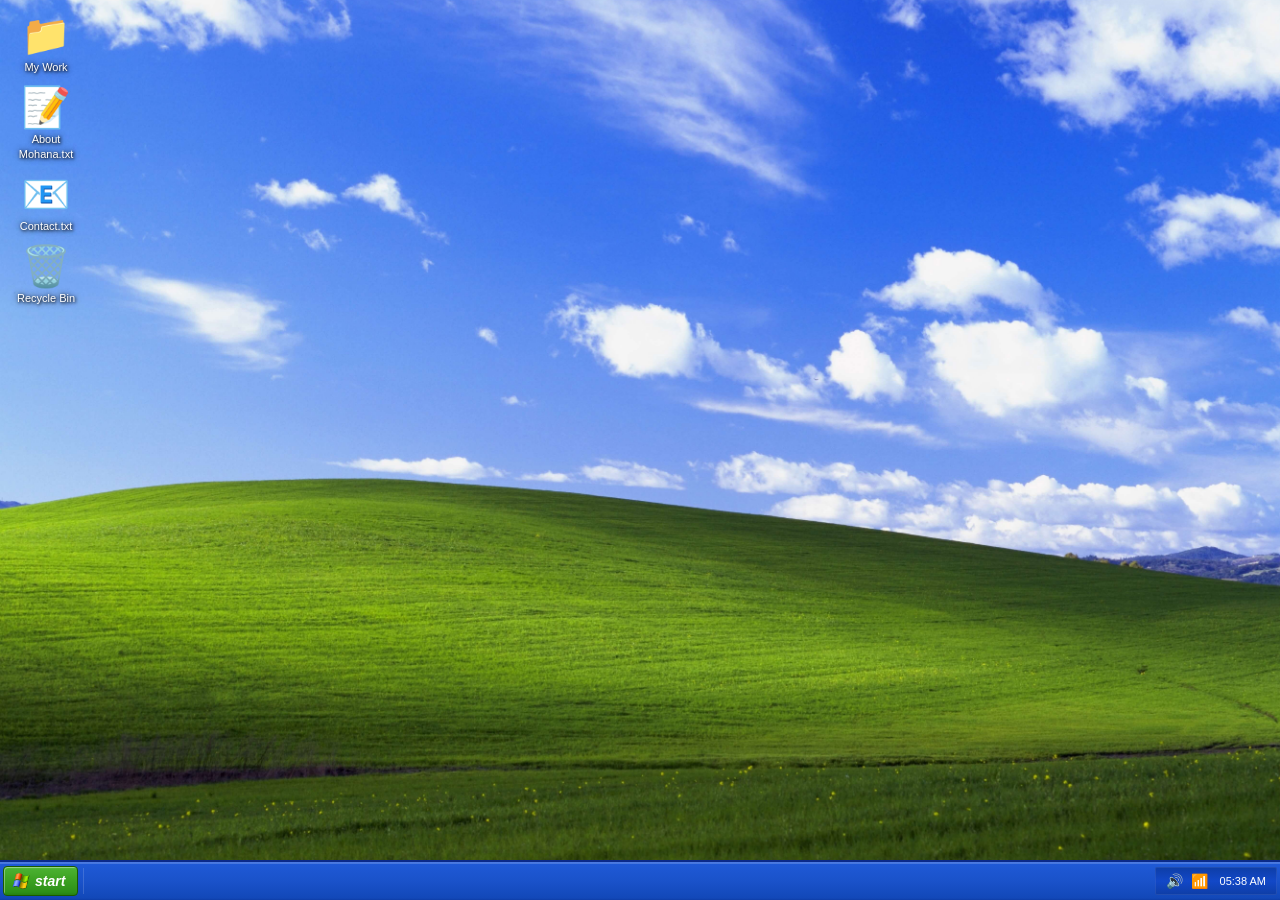
==== commit cf8dcd07: "deploy: 0f9b2b58cdb210acb674c7f401dca076f2f86235" ====
--- a/index.html
+++ b/index.html
@@ -19,8 +19,8 @@
         }
       }(window.location));
     </script>
-    <script type="module" crossorigin src="/assets/index-D7U-MoCV.js"></script>
-    <link rel="stylesheet" crossorigin href="/assets/index-DaIgqza6.css">
+    <script type="module" crossorigin src="/assets/index-Cz7D_N1v.js"></script>
+    <link rel="stylesheet" crossorigin href="/assets/index-B1r7s6RH.css">
   </head>
   <body>
     <div id="root"></div>
--- a/assets/index-B1r7s6RH.css
+++ b/assets/index-B1r7s6RH.css
@@ -0,0 +1 @@
+@layer properties{@supports (((-webkit-hyphens:none)) and (not (margin-trim:inline))) or ((-moz-orient:inline) and (not (color:rgb(from red r g b)))){*,:before,:after,::backdrop{--tw-translate-x:0;--tw-translate-y:0;--tw-translate-z:0;--tw-rotate-x:initial;--tw-rotate-y:initial;--tw-rotate-z:initial;--tw-skew-x:initial;--tw-skew-y:initial;--tw-space-y-reverse:0;--tw-space-x-reverse:0;--tw-border-style:solid;--tw-leading:initial;--tw-font-weight:initial;--tw-tracking:initial;--tw-ordinal:initial;--tw-slashed-zero:initial;--tw-numeric-figure:initial;--tw-numeric-spacing:initial;--tw-numeric-fraction:initial;--tw-shadow:0 0 #0000;--tw-shadow-color:initial;--tw-shadow-alpha:100%;--tw-inset-shadow:0 0 #0000;--tw-inset-shadow-color:initial;--tw-inset-shadow-alpha:100%;--tw-ring-color:initial;--tw-ring-shadow:0 0 #0000;--tw-inset-ring-color:initial;--tw-inset-ring-shadow:0 0 #0000;--tw-ring-inset:initial;--tw-ring-offset-width:0px;--tw-ring-offset-color:#fff;--tw-ring-offset-shadow:0 0 #0000;--tw-outline-style:solid;--tw-blur:initial;--tw-brightness:initial;--tw-contrast:initial;--tw-grayscale:initial;--tw-hue-rotate:initial;--tw-invert:initial;--tw-opacity:initial;--tw-saturate:initial;--tw-sepia:initial;--tw-drop-shadow:initial;--tw-drop-shadow-color:initial;--tw-drop-shadow-alpha:100%;--tw-drop-shadow-size:initial;--tw-backdrop-blur:initial;--tw-backdrop-brightness:initial;--tw-backdrop-contrast:initial;--tw-backdrop-grayscale:initial;--tw-backdrop-hue-rotate:initial;--tw-backdrop-invert:initial;--tw-backdrop-opacity:initial;--tw-backdrop-saturate:initial;--tw-backdrop-sepia:initial;--tw-duration:initial;--tw-ease:initial;--tw-content:"";--tw-animation-delay:0s;--tw-animation-direction:normal;--tw-animation-duration:initial;--tw-animation-fill-mode:none;--tw-animation-iteration-count:1;--tw-enter-blur:0;--tw-enter-opacity:1;--tw-enter-rotate:0;--tw-enter-scale:1;--tw-enter-translate-x:0;--tw-enter-translate-y:0;--tw-exit-blur:0;--tw-exit-opacity:1;--tw-exit-rotate:0;--tw-exit-scale:1;--tw-exit-translate-x:0;--tw-exit-translate-y:0}}}@layer theme{:root,:host{--font-mono:ui-monospace, SFMono-Regular, Menlo, Monaco, Consolas, "Liberation Mono", "Courier New", monospace;--color-red-50:oklch(97.1% .013 17.38);--color-red-300:oklch(80.8% .114 19.571);--color-red-400:oklch(70.4% .191 22.216);--color-red-500:oklch(63.7% .237 25.331);--color-red-600:oklch(57.7% .245 27.325);--color-gray-50:oklch(98.5% .002 247.839);--color-gray-600:oklch(44.6% .03 256.802);--color-gray-900:oklch(21% .034 264.665);--color-neutral-900:oklch(20.5% 0 0);--color-black:#000;--color-white:#fff;--spacing:.25rem;--container-sm:24rem;--container-md:28rem;--container-lg:32rem;--container-2xl:42rem;--container-3xl:48rem;--container-4xl:56rem;--container-5xl:64rem;--container-6xl:72rem;--container-7xl:80rem;--text-xs:.75rem;--text-xs--line-height:calc(1 / .75);--text-sm:.875rem;--text-sm--line-height:calc(1.25 / .875);--text-base:1rem;--text-base--line-height: 1.5 ;--text-lg:1.125rem;--text-lg--line-height:calc(1.75 / 1.125);--text-xl:1.25rem;--text-xl--line-height:calc(1.75 / 1.25);--text-2xl:1.5rem;--text-2xl--line-height:calc(2 / 1.5);--text-3xl:1.875rem;--text-3xl--line-height: 1.2 ;--text-4xl:2.25rem;--text-4xl--line-height:calc(2.5 / 2.25);--text-5xl:3rem;--text-5xl--line-height:1;--text-6xl:3.75rem;--text-6xl--line-height:1;--text-7xl:4.5rem;--text-7xl--line-height:1;--font-weight-light:300;--font-weight-normal:400;--font-weight-medium:500;--font-weight-semibold:600;--font-weight-bold:700;--tracking-tight:-.025em;--tracking-normal:0em;--tracking-wide:.025em;--tracking-wider:.05em;--tracking-widest:.1em;--leading-tight:1.25;--leading-snug:1.375;--leading-normal:1.5;--leading-relaxed:1.625;--radius-sm:.25rem;--radius-md:.375rem;--radius-lg:.5rem;--radius-xl:.75rem;--ease-in-out:cubic-bezier(.4, 0, .2, 1);--animate-spin:spin 1s linear infinite;--animate-pulse:pulse 2s cubic-bezier(.4, 0, .6, 1) infinite;--blur-sm:8px;--aspect-video:16 / 9;--default-transition-duration:.15s;--default-transition-timing-function:cubic-bezier(.4, 0, .2, 1);--default-font-family:"Space Grotesk", sans-serif;--default-mono-font-family:var(--font-mono);--color-border:hsl(var(--border))}}@layer base{*,:after,:before,::backdrop{box-sizing:border-box;border:0 solid;margin:0;padding:0}::file-selector-button{box-sizing:border-box;border:0 solid;margin:0;padding:0}html,:host{-webkit-text-size-adjust:100%;tab-size:4;line-height:1.5;font-family:var(--default-font-family,ui-sans-serif, system-ui, sans-serif, "Apple Color Emoji", "Segoe UI Emoji", "Segoe UI Symbol", "Noto Color Emoji");font-feature-settings:var(--default-font-feature-settings,normal);font-variation-settings:var(--default-font-variation-settings,normal);-webkit-tap-highlight-color:transparent}hr{height:0;color:inherit;border-top-width:1px}abbr:where([title]){-webkit-text-decoration:underline dotted;text-decoration:underline dotted}h1,h2,h3,h4,h5,h6{font-size:inherit;font-weight:inherit}a{color:inherit;-webkit-text-decoration:inherit;text-decoration:inherit}b,strong{font-weight:bolder}code,kbd,samp,pre{font-family:var(--default-mono-font-family,ui-monospace, SFMono-Regular, Menlo, Monaco, Consolas, "Liberation Mono", "Courier New", monospace);font-feature-settings:var(--default-mono-font-feature-settings,normal);font-variation-settings:var(--default-mono-font-variation-settings,normal);font-size:1em}small{font-size:80%}sub,sup{vertical-align:baseline;font-size:75%;line-height:0;position:relative}sub{bottom:-.25em}sup{top:-.5em}table{text-indent:0;border-color:inherit;border-collapse:collapse}:-moz-focusring{outline:auto}progress{vertical-align:baseline}summary{display:list-item}ol,ul,menu{list-style:none}img,svg,video,canvas,audio,iframe,embed,object{vertical-align:middle;display:block}img,video{max-width:100%;height:auto}button,input,select,optgroup,textarea{font:inherit;font-feature-settings:inherit;font-variation-settings:inherit;letter-spacing:inherit;color:inherit;opacity:1;background-color:#0000;border-radius:0}::file-selector-button{font:inherit;font-feature-settings:inherit;font-variation-settings:inherit;letter-spacing:inherit;color:inherit;opacity:1;background-color:#0000;border-radius:0}:where(select:is([multiple],[size])) optgroup{font-weight:bolder}:where(select:is([multiple],[size])) optgroup option{padding-inline-start:20px}::file-selector-button{margin-inline-end:4px}::placeholder{opacity:1}@supports (not ((-webkit-appearance:-apple-pay-button))) or (contain-intrinsic-size:1px){::placeholder{color:currentColor}@supports (color:color-mix(in lab,red,red)){::placeholder{color:color-mix(in oklab,currentcolor 50%,transparent)}}}textarea{resize:vertical}::-webkit-search-decoration{-webkit-appearance:none}::-webkit-date-and-time-value{min-height:1lh;text-align:inherit}::-webkit-datetime-edit{display:inline-flex}::-webkit-datetime-edit-fields-wrapper{padding:0}::-webkit-datetime-edit{padding-block:0}::-webkit-datetime-edit-year-field{padding-block:0}::-webkit-datetime-edit-month-field{padding-block:0}::-webkit-datetime-edit-day-field{padding-block:0}::-webkit-datetime-edit-hour-field{padding-block:0}::-webkit-datetime-edit-minute-field{padding-block:0}::-webkit-datetime-edit-second-field{padding-block:0}::-webkit-datetime-edit-millisecond-field{padding-block:0}::-webkit-datetime-edit-meridiem-field{padding-block:0}::-webkit-calendar-picker-indicator{line-height:1}:-moz-ui-invalid{box-shadow:none}button,input:where([type=button],[type=reset],[type=submit]){appearance:button}::file-selector-button{appearance:button}::-webkit-inner-spin-button{height:auto}::-webkit-outer-spin-button{height:auto}[hidden]:where(:not([hidden=until-found])){display:none!important}*{border-color:hsl(var(--border))}body{background-color:hsl(var(--background));color:#0d3b2e;-webkit-font-smoothing:antialiased;-moz-osx-font-smoothing:grayscale;background-color:#fffcf0;font-family:Space Grotesk,sans-serif}h1,h2,h3,h4,h5,h6{color:hsl(var(--foreground));font-family:DM Serif Display,serif}::selection{color:#0d3b2e;background-color:#c5f135}}@layer components;@layer utilities{.\@container\/field-group{container:field-group/inline-size}.pointer-events-auto{pointer-events:auto}.pointer-events-none{pointer-events:none}.collapse{visibility:collapse}.invisible{visibility:hidden}.visible{visibility:visible}.sr-only{clip-path:inset(50%);white-space:nowrap;border-width:0;width:1px;height:1px;margin:-1px;padding:0;position:absolute;overflow:hidden}.absolute{position:absolute}.fixed{position:fixed}.relative{position:relative}.static{position:static}.sticky{position:sticky}.inset-0{inset:calc(var(--spacing) * 0)}.inset-x-0{inset-inline:calc(var(--spacing) * 0)}.inset-y-0{inset-block:calc(var(--spacing) * 0)}.-top-12{top:calc(var(--spacing) * -12)}.top-0{top:calc(var(--spacing) * 0)}.top-1{top:calc(var(--spacing) * 1)}.top-1\.5{top:calc(var(--spacing) * 1.5)}.top-1\/2{top:50%}.top-2{top:calc(var(--spacing) * 2)}.top-3\.5{top:calc(var(--spacing) * 3.5)}.top-4{top:calc(var(--spacing) * 4)}.top-\[1px\]{top:1px}.top-\[8px\]{top:8px}.top-\[50\%\]{top:50%}.top-\[60\%\]{top:60%}.top-full{top:100%}.-right-12{right:calc(var(--spacing) * -12)}.right-0{right:calc(var(--spacing) * 0)}.right-1{right:calc(var(--spacing) * 1)}.right-2{right:calc(var(--spacing) * 2)}.right-3{right:calc(var(--spacing) * 3)}.right-4{right:calc(var(--spacing) * 4)}.-bottom-12{bottom:calc(var(--spacing) * -12)}.bottom-0{bottom:calc(var(--spacing) * 0)}.-left-12{left:calc(var(--spacing) * -12)}.-left-\[9px\]{left:-9px}.-left-\[41px\]{left:-41px}.left-0{left:calc(var(--spacing) * 0)}.left-1\/2{left:50%}.left-2{left:calc(var(--spacing) * 2)}.left-\[50\%\]{left:50%}.-z-10{z-index:-10}.z-0{z-index:0}.z-10{z-index:10}.z-20{z-index:20}.z-50{z-index:50}.z-\[1\]{z-index:1}.z-\[100\]{z-index:100}.order-first{order:-9999}.order-last{order:9999}.\!m-0{margin:calc(var(--spacing) * 0)!important}.m-0{margin:calc(var(--spacing) * 0)}.-mx-1{margin-inline:calc(var(--spacing) * -1)}.mx-2{margin-inline:calc(var(--spacing) * 2)}.mx-3\.5{margin-inline:calc(var(--spacing) * 3.5)}.mx-4{margin-inline:calc(var(--spacing) * 4)}.mx-auto{margin-inline:auto}.-my-2{margin-block:calc(var(--spacing) * -2)}.my-0{margin-block:calc(var(--spacing) * 0)}.my-0\.5{margin-block:calc(var(--spacing) * .5)}.my-1{margin-block:calc(var(--spacing) * 1)}.my-6{margin-block:calc(var(--spacing) * 6)}.my-8{margin-block:calc(var(--spacing) * 8)}.my-10{margin-block:calc(var(--spacing) * 10)}.-mt-4{margin-top:calc(var(--spacing) * -4)}.mt-1{margin-top:calc(var(--spacing) * 1)}.mt-1\.5{margin-top:calc(var(--spacing) * 1.5)}.mt-2{margin-top:calc(var(--spacing) * 2)}.mt-3{margin-top:calc(var(--spacing) * 3)}.mt-4{margin-top:calc(var(--spacing) * 4)}.mt-6{margin-top:calc(var(--spacing) * 6)}.mt-8{margin-top:calc(var(--spacing) * 8)}.mt-24{margin-top:calc(var(--spacing) * 24)}.mt-auto{margin-top:auto}.mr-2{margin-right:calc(var(--spacing) * 2)}.mr-6{margin-right:calc(var(--spacing) * 6)}.mb-0{margin-bottom:calc(var(--spacing) * 0)}.mb-1{margin-bottom:calc(var(--spacing) * 1)}.mb-2{margin-bottom:calc(var(--spacing) * 2)}.mb-3{margin-bottom:calc(var(--spacing) * 3)}.mb-4{margin-bottom:calc(var(--spacing) * 4)}.mb-5{margin-bottom:calc(var(--spacing) * 5)}.mb-6{margin-bottom:calc(var(--spacing) * 6)}.mb-8{margin-bottom:calc(var(--spacing) * 8)}.mb-10{margin-bottom:calc(var(--spacing) * 10)}.mb-12{margin-bottom:calc(var(--spacing) * 12)}.mb-14{margin-bottom:calc(var(--spacing) * 14)}.mb-16{margin-bottom:calc(var(--spacing) * 16)}.mb-20{margin-bottom:calc(var(--spacing) * 20)}.mb-24{margin-bottom:calc(var(--spacing) * 24)}.-ml-4{margin-left:calc(var(--spacing) * -4)}.ml-1{margin-left:calc(var(--spacing) * 1)}.ml-4{margin-left:calc(var(--spacing) * 4)}.ml-auto{margin-left:auto}.line-clamp-1{-webkit-line-clamp:1;-webkit-box-orient:vertical;display:-webkit-box;overflow:hidden}.line-clamp-2{-webkit-line-clamp:2;-webkit-box-orient:vertical;display:-webkit-box;overflow:hidden}.block{display:block}.flex{display:flex}.grid{display:grid}.hidden{display:none}.inline{display:inline}.inline-block{display:inline-block}.inline-flex{display:inline-flex}.table{display:table}.aspect-\[3\/4\]{aspect-ratio:3/4}.aspect-\[9\/19\]{aspect-ratio:9/19}.aspect-square{aspect-ratio:1}.aspect-video{aspect-ratio:var(--aspect-video)}.size-4{width:calc(var(--spacing) * 4);height:calc(var(--spacing) * 4)}.size-6{width:calc(var(--spacing) * 6);height:calc(var(--spacing) * 6)}.size-8{width:calc(var(--spacing) * 8);height:calc(var(--spacing) * 8)}.size-10{width:calc(var(--spacing) * 10);height:calc(var(--spacing) * 10)}.size-\[--cell-size\]{width:--cell-size;height:--cell-size}.h-1\.5{height:calc(var(--spacing) * 1.5)}.h-2{height:calc(var(--spacing) * 2)}.h-2\.5{height:calc(var(--spacing) * 2.5)}.h-3{height:calc(var(--spacing) * 3)}.h-3\.5{height:calc(var(--spacing) * 3.5)}.h-4{height:calc(var(--spacing) * 4)}.h-5{height:calc(var(--spacing) * 5)}.h-6{height:calc(var(--spacing) * 6)}.h-7{height:calc(var(--spacing) * 7)}.h-8{height:calc(var(--spacing) * 8)}.h-9{height:calc(var(--spacing) * 9)}.h-10{height:calc(var(--spacing) * 10)}.h-12{height:calc(var(--spacing) * 12)}.h-20{height:calc(var(--spacing) * 20)}.h-\[--cell-size\]{height:--cell-size}.h-\[1px\]{height:1px}.h-\[14px\]{height:14px}.h-\[var\(--radix-navigation-menu-viewport-height\)\]{height:var(--radix-navigation-menu-viewport-height)}.h-\[var\(--radix-select-trigger-height\)\]{height:var(--radix-select-trigger-height)}.h-auto{height:auto}.h-full{height:100%}.h-px{height:1px}.h-svh{height:100svh}.max-h-\[--radix-context-menu-content-available-height\]{max-height:--radix-context-menu-content-available-height}.max-h-\[--radix-select-content-available-height\]{max-height:--radix-select-content-available-height}.max-h-\[300px\]{max-height:300px}.max-h-\[var\(--radix-dropdown-menu-content-available-height\)\]{max-height:var(--radix-dropdown-menu-content-available-height)}.max-h-screen{max-height:100vh}.min-h-0{min-height:calc(var(--spacing) * 0)}.min-h-8{min-height:calc(var(--spacing) * 8)}.min-h-9{min-height:calc(var(--spacing) * 9)}.min-h-10{min-height:calc(var(--spacing) * 10)}.min-h-\[60px\]{min-height:60px}.min-h-\[96px\]{min-height:96px}.min-h-screen{min-height:100vh}.min-h-svh{min-height:100svh}.w-0{width:calc(var(--spacing) * 0)}.w-1{width:calc(var(--spacing) * 1)}.w-2{width:calc(var(--spacing) * 2)}.w-2\.5{width:calc(var(--spacing) * 2.5)}.w-3{width:calc(var(--spacing) * 3)}.w-3\.5{width:calc(var(--spacing) * 3.5)}.w-3\/4{width:75%}.w-4{width:calc(var(--spacing) * 4)}.w-5{width:calc(var(--spacing) * 5)}.w-7{width:calc(var(--spacing) * 7)}.w-8{width:calc(var(--spacing) * 8)}.w-9{width:calc(var(--spacing) * 9)}.w-10{width:calc(var(--spacing) * 10)}.w-20{width:calc(var(--spacing) * 20)}.w-44{width:calc(var(--spacing) * 44)}.w-64{width:calc(var(--spacing) * 64)}.w-72{width:calc(var(--spacing) * 72)}.w-\[--cell-size\]{width:--cell-size}.w-\[1px\]{width:1px}.w-\[52px\]{width:52px}.w-\[100px\]{width:100px}.w-\[var\(--sidebar-width\)\]{width:var(--sidebar-width)}.w-auto{width:auto}.w-fit{width:fit-content}.w-full{width:100%}.w-max{width:max-content}.w-px{width:1px}.max-w-2xl{max-width:var(--container-2xl)}.max-w-3xl{max-width:var(--container-3xl)}.max-w-4xl{max-width:var(--container-4xl)}.max-w-5xl{max-width:var(--container-5xl)}.max-w-6xl{max-width:var(--container-6xl)}.max-w-7xl{max-width:var(--container-7xl)}.max-w-\[280px\]{max-width:280px}.max-w-\[var\(--skeleton-width\)\]{max-width:var(--skeleton-width)}.max-w-lg{max-width:var(--container-lg)}.max-w-max{max-width:max-content}.max-w-md{max-width:var(--container-md)}.max-w-sm{max-width:var(--container-sm)}.min-w-0{min-width:calc(var(--spacing) * 0)}.min-w-5{min-width:calc(var(--spacing) * 5)}.min-w-8{min-width:calc(var(--spacing) * 8)}.min-w-9{min-width:calc(var(--spacing) * 9)}.min-w-10{min-width:calc(var(--spacing) * 10)}.min-w-\[--cell-size\]{min-width:--cell-size}.min-w-\[8rem\]{min-width:8rem}.min-w-\[12rem\]{min-width:12rem}.min-w-\[560px\]{min-width:560px}.min-w-\[640px\]{min-width:640px}.min-w-\[var\(--radix-select-trigger-width\)\]{min-width:var(--radix-select-trigger-width)}.flex-1{flex:1}.flex-shrink-0,.shrink-0{flex-shrink:0}.flex-grow,.grow{flex-grow:1}.grow-0{flex-grow:0}.basis-full{flex-basis:100%}.caption-bottom{caption-side:bottom}.border-collapse{border-collapse:collapse}.origin-\[--radix-context-menu-content-transform-origin\]{transform-origin:--radix-context-menu-content-transform-origin}.origin-\[--radix-dropdown-menu-content-transform-origin\]{transform-origin:--radix-dropdown-menu-content-transform-origin}.origin-\[--radix-hover-card-content-transform-origin\]{transform-origin:--radix-hover-card-content-transform-origin}.origin-\[--radix-menubar-content-transform-origin\]{transform-origin:--radix-menubar-content-transform-origin}.origin-\[--radix-popover-content-transform-origin\]{transform-origin:--radix-popover-content-transform-origin}.origin-\[--radix-select-content-transform-origin\]{transform-origin:--radix-select-content-transform-origin}.origin-\[--radix-tooltip-content-transform-origin\]{transform-origin:--radix-tooltip-content-transform-origin}.origin-center{transform-origin:50%}.-translate-x-1\/2{--tw-translate-x: -50% ;translate:var(--tw-translate-x) var(--tw-translate-y)}.-translate-x-px{--tw-translate-x:-1px;translate:var(--tw-translate-x) var(--tw-translate-y)}.translate-x-\[-10px\]{--tw-translate-x:-10px;translate:var(--tw-translate-x) var(--tw-translate-y)}.translate-x-\[-50\%\]{--tw-translate-x:-50%;translate:var(--tw-translate-x) var(--tw-translate-y)}.translate-x-px{--tw-translate-x:1px;translate:var(--tw-translate-x) var(--tw-translate-y)}.-translate-y-1\/2{--tw-translate-y: -50% ;translate:var(--tw-translate-x) var(--tw-translate-y)}.translate-y-\[-50\%\]{--tw-translate-y:-50%;translate:var(--tw-translate-x) var(--tw-translate-y)}.-rotate-1{rotate:-1deg}.rotate-1{rotate:1deg}.rotate-12{rotate:12deg}.rotate-45{rotate:45deg}.rotate-90{rotate:90deg}.rotate-\[-2deg\]{rotate:-2deg}.transform{transform:var(--tw-rotate-x,) var(--tw-rotate-y,) var(--tw-rotate-z,) var(--tw-skew-x,) var(--tw-skew-y,)}.animate-caret-blink{animation:1.25s ease-out infinite caret-blink}.animate-in{animation:enter var(--tw-animation-duration,var(--tw-duration,.15s))var(--tw-ease,ease)var(--tw-animation-delay,0s)var(--tw-animation-iteration-count,1)var(--tw-animation-direction,normal)var(--tw-animation-fill-mode,none)}.animate-pulse{animation:var(--animate-pulse)}.animate-spin{animation:var(--animate-spin)}.cursor-default{cursor:default}.cursor-pointer{cursor:pointer}.cursor-text{cursor:text}.touch-none{touch-action:none}.resize-none{resize:none}.list-disc{list-style-type:disc}.list-none{list-style-type:none}.grid-cols-1{grid-template-columns:repeat(1,minmax(0,1fr))}.grid-cols-2{grid-template-columns:repeat(2,minmax(0,1fr))}.grid-cols-3{grid-template-columns:repeat(3,minmax(0,1fr))}.flex-col{flex-direction:column}.flex-col-reverse{flex-direction:column-reverse}.flex-row{flex-direction:row}.flex-wrap{flex-wrap:wrap}.place-content-center{place-content:center}.items-baseline{align-items:baseline}.items-center{align-items:center}.items-end{align-items:flex-end}.items-start{align-items:flex-start}.items-stretch{align-items:stretch}.justify-between{justify-content:space-between}.justify-center{justify-content:center}.justify-start{justify-content:flex-start}.gap-0{gap:calc(var(--spacing) * 0)}.gap-1{gap:calc(var(--spacing) * 1)}.gap-1\.5{gap:calc(var(--spacing) * 1.5)}.gap-2{gap:calc(var(--spacing) * 2)}.gap-2\.5{gap:calc(var(--spacing) * 2.5)}.gap-3{gap:calc(var(--spacing) * 3)}.gap-4{gap:calc(var(--spacing) * 4)}.gap-5{gap:calc(var(--spacing) * 5)}.gap-6{gap:calc(var(--spacing) * 6)}.gap-7{gap:calc(var(--spacing) * 7)}.gap-8{gap:calc(var(--spacing) * 8)}.gap-10{gap:calc(var(--spacing) * 10)}.gap-16{gap:calc(var(--spacing) * 16)}.gap-px{gap:1px}:where(.space-y-1\.5>:not(:last-child)){--tw-space-y-reverse:0;margin-block-start:calc(calc(var(--spacing) * 1.5) * var(--tw-space-y-reverse));margin-block-end:calc(calc(var(--spacing) * 1.5) * calc(1 - var(--tw-space-y-reverse)))}:where(.space-y-2>:not(:last-child)){--tw-space-y-reverse:0;margin-block-start:calc(calc(var(--spacing) * 2) * var(--tw-space-y-reverse));margin-block-end:calc(calc(var(--spacing) * 2) * calc(1 - var(--tw-space-y-reverse)))}:where(.space-x-1>:not(:last-child)){--tw-space-x-reverse:0;margin-inline-start:calc(calc(var(--spacing) * 1) * var(--tw-space-x-reverse));margin-inline-end:calc(calc(var(--spacing) * 1) * calc(1 - var(--tw-space-x-reverse)))}:where(.space-x-4>:not(:last-child)){--tw-space-x-reverse:0;margin-inline-start:calc(calc(var(--spacing) * 4) * var(--tw-space-x-reverse));margin-inline-end:calc(calc(var(--spacing) * 4) * calc(1 - var(--tw-space-x-reverse)))}.self-center{align-self:center}.self-stretch{align-self:stretch}.justify-self-center{justify-self:center}.truncate{text-overflow:ellipsis;white-space:nowrap;overflow:hidden}.overflow-auto{overflow:auto}.overflow-hidden{overflow:hidden}.overflow-x-auto{overflow-x:auto}.overflow-x-hidden{overflow-x:hidden}.overflow-y-auto{overflow-y:auto}.rounded{border-radius:.25rem}.rounded-\[1\.9rem\]{border-radius:1.9rem}.rounded-\[2\.2rem\]{border-radius:2.2rem}.rounded-\[2px\]{border-radius:2px}.rounded-\[calc\(var\(--radius\)-5px\)\]{border-radius:calc(var(--radius) - 5px)}.rounded-\[inherit\]{border-radius:inherit}.rounded-full{border-radius:3.40282e38px}.rounded-lg{border-radius:var(--radius-lg)}.rounded-md{border-radius:var(--radius-md)}.rounded-none{border-radius:0}.rounded-sm{border-radius:var(--radius-sm)}.rounded-xl{border-radius:var(--radius-xl)}.rounded-t-\[10px\]{border-top-left-radius:10px;border-top-right-radius:10px}.rounded-l-md{border-top-left-radius:var(--radius-md);border-bottom-left-radius:var(--radius-md)}.rounded-tl-sm{border-top-left-radius:var(--radius-sm)}.rounded-r-md{border-top-right-radius:var(--radius-md);border-bottom-right-radius:var(--radius-md)}.border{border-style:var(--tw-border-style);border-width:1px}.border-0{border-style:var(--tw-border-style);border-width:0}.border-2{border-style:var(--tw-border-style);border-width:2px}.border-\[1\.5px\]{border-style:var(--tw-border-style);border-width:1.5px}.border-y{border-block-style:var(--tw-border-style);border-block-width:1px}.border-t{border-top-style:var(--tw-border-style);border-top-width:1px}.border-r{border-right-style:var(--tw-border-style);border-right-width:1px}.border-b{border-bottom-style:var(--tw-border-style);border-bottom-width:1px}.border-l{border-left-style:var(--tw-border-style);border-left-width:1px}.border-l-2{border-left-style:var(--tw-border-style);border-left-width:2px}.border-l-4{border-left-style:var(--tw-border-style);border-left-width:4px}.border-dashed{--tw-border-style:dashed;border-style:dashed}.\[border-color\:var\(--badge-outline\)\]{border-color:var(--badge-outline)}.\[border-color\:var\(--button-outline\)\]{border-color:var(--button-outline)}.border-\[--color-border\]{border-color:--color-border}.border-background{border-color:hsl(var(--background))}.border-border,.border-border\/10{border-color:hsl(var(--border))}@supports (color:color-mix(in lab,red,red)){.border-border\/10{border-color:color-mix(in oklab,hsl(var(--border)) 10%,transparent)}}.border-border\/40{border-color:hsl(var(--border))}@supports (color:color-mix(in lab,red,red)){.border-border\/40{border-color:color-mix(in oklab,hsl(var(--border)) 40%,transparent)}}.border-border\/50{border-color:hsl(var(--border))}@supports (color:color-mix(in lab,red,red)){.border-border\/50{border-color:color-mix(in oklab,hsl(var(--border)) 50%,transparent)}}.border-foreground,.border-foreground\/10{border-color:hsl(var(--foreground))}@supports (color:color-mix(in lab,red,red)){.border-foreground\/10{border-color:color-mix(in oklab,hsl(var(--foreground)) 10%,transparent)}}.border-foreground\/20{border-color:hsl(var(--foreground))}@supports (color:color-mix(in lab,red,red)){.border-foreground\/20{border-color:color-mix(in oklab,hsl(var(--foreground)) 20%,transparent)}}.border-foreground\/30{border-color:hsl(var(--foreground))}@supports (color:color-mix(in lab,red,red)){.border-foreground\/30{border-color:color-mix(in oklab,hsl(var(--foreground)) 30%,transparent)}}.border-primary,.border-primary\/50{border-color:hsl(var(--primary))}@supports (color:color-mix(in lab,red,red)){.border-primary\/50{border-color:color-mix(in oklab,hsl(var(--primary)) 50%,transparent)}}.border-transparent{border-color:#0000}.border-t-transparent{border-top-color:#0000}.border-l-transparent{border-left-color:#0000}.bg-\[\#C5F135\]{background-color:#c5f135}.bg-\[--color-bg\]{background-color:--color-bg}.bg-background,.bg-background\/10{background-color:hsl(var(--background))}@supports (color:color-mix(in lab,red,red)){.bg-background\/10{background-color:color-mix(in oklab,hsl(var(--background)) 10%,transparent)}}.bg-background\/90{background-color:hsl(var(--background))}@supports (color:color-mix(in lab,red,red)){.bg-background\/90{background-color:color-mix(in oklab,hsl(var(--background)) 90%,transparent)}}.bg-black{background-color:var(--color-black)}.bg-black\/80{background-color:#000c}@supports (color:color-mix(in lab,red,red)){.bg-black\/80{background-color:color-mix(in oklab,var(--color-black) 80%,transparent)}}.bg-border{background-color:hsl(var(--border))}.bg-foreground,.bg-foreground\/5{background-color:hsl(var(--foreground))}@supports (color:color-mix(in lab,red,red)){.bg-foreground\/5{background-color:color-mix(in oklab,hsl(var(--foreground)) 5%,transparent)}}.bg-foreground\/10{background-color:hsl(var(--foreground))}@supports (color:color-mix(in lab,red,red)){.bg-foreground\/10{background-color:color-mix(in oklab,hsl(var(--foreground)) 10%,transparent)}}.bg-gray-50{background-color:var(--color-gray-50)}.bg-muted,.bg-muted\/10{background-color:hsl(var(--muted))}@supports (color:color-mix(in lab,red,red)){.bg-muted\/10{background-color:color-mix(in oklab,hsl(var(--muted)) 10%,transparent)}}.bg-muted\/20{background-color:hsl(var(--muted))}@supports (color:color-mix(in lab,red,red)){.bg-muted\/20{background-color:color-mix(in oklab,hsl(var(--muted)) 20%,transparent)}}.bg-muted\/50{background-color:hsl(var(--muted))}@supports (color:color-mix(in lab,red,red)){.bg-muted\/50{background-color:color-mix(in oklab,hsl(var(--muted)) 50%,transparent)}}.bg-neutral-900{background-color:var(--color-neutral-900)}.bg-primary,.bg-primary\/5{background-color:hsl(var(--primary))}@supports (color:color-mix(in lab,red,red)){.bg-primary\/5{background-color:color-mix(in oklab,hsl(var(--primary)) 5%,transparent)}}.bg-primary\/10{background-color:hsl(var(--primary))}@supports (color:color-mix(in lab,red,red)){.bg-primary\/10{background-color:color-mix(in oklab,hsl(var(--primary)) 10%,transparent)}}.bg-primary\/20{background-color:hsl(var(--primary))}@supports (color:color-mix(in lab,red,red)){.bg-primary\/20{background-color:color-mix(in oklab,hsl(var(--primary)) 20%,transparent)}}.bg-transparent{background-color:#0000}.fill-current{fill:currentColor}.fill-primary{fill:hsl(var(--primary))}.object-contain{object-fit:contain}.object-cover{object-fit:cover}.p-0{padding:calc(var(--spacing) * 0)}.p-1{padding:calc(var(--spacing) * 1)}.p-2{padding:calc(var(--spacing) * 2)}.p-3{padding:calc(var(--spacing) * 3)}.p-4{padding:calc(var(--spacing) * 4)}.p-5{padding:calc(var(--spacing) * 5)}.p-6{padding:calc(var(--spacing) * 6)}.p-8{padding:calc(var(--spacing) * 8)}.p-\[1px\]{padding:1px}.p-\[5px\]{padding:5px}.px-1{padding-inline:calc(var(--spacing) * 1)}.px-1\.5{padding-inline:calc(var(--spacing) * 1.5)}.px-2{padding-inline:calc(var(--spacing) * 2)}.px-2\.5{padding-inline:calc(var(--spacing) * 2.5)}.px-3{padding-inline:calc(var(--spacing) * 3)}.px-4{padding-inline:calc(var(--spacing) * 4)}.px-5{padding-inline:calc(var(--spacing) * 5)}.px-6{padding-inline:calc(var(--spacing) * 6)}.px-8{padding-inline:calc(var(--spacing) * 8)}.px-\[--cell-size\]{padding-inline:--cell-size}.py-0\.5{padding-block:calc(var(--spacing) * .5)}.py-1{padding-block:calc(var(--spacing) * 1)}.py-1\.5{padding-block:calc(var(--spacing) * 1.5)}.py-2{padding-block:calc(var(--spacing) * 2)}.py-3{padding-block:calc(var(--spacing) * 3)}.py-4{padding-block:calc(var(--spacing) * 4)}.py-6{padding-block:calc(var(--spacing) * 6)}.py-8{padding-block:calc(var(--spacing) * 8)}.py-10{padding-block:calc(var(--spacing) * 10)}.py-12{padding-block:calc(var(--spacing) * 12)}.py-16{padding-block:calc(var(--spacing) * 16)}.pt-0{padding-top:calc(var(--spacing) * 0)}.pt-1{padding-top:calc(var(--spacing) * 1)}.pt-3{padding-top:calc(var(--spacing) * 3)}.pt-4{padding-top:calc(var(--spacing) * 4)}.pt-6{padding-top:calc(var(--spacing) * 6)}.pt-8{padding-top:calc(var(--spacing) * 8)}.pt-16{padding-top:calc(var(--spacing) * 16)}.pr-1{padding-right:calc(var(--spacing) * 1)}.pr-2{padding-right:calc(var(--spacing) * 2)}.pr-2\.5{padding-right:calc(var(--spacing) * 2.5)}.pr-3{padding-right:calc(var(--spacing) * 3)}.pr-4{padding-right:calc(var(--spacing) * 4)}.pr-8{padding-right:calc(var(--spacing) * 8)}.pb-0\.5{padding-bottom:calc(var(--spacing) * .5)}.pb-3{padding-bottom:calc(var(--spacing) * 3)}.pb-4{padding-bottom:calc(var(--spacing) * 4)}.pb-24{padding-bottom:calc(var(--spacing) * 24)}.pl-2{padding-left:calc(var(--spacing) * 2)}.pl-2\.5{padding-left:calc(var(--spacing) * 2.5)}.pl-3{padding-left:calc(var(--spacing) * 3)}.pl-4{padding-left:calc(var(--spacing) * 4)}.pl-5{padding-left:calc(var(--spacing) * 5)}.pl-6{padding-left:calc(var(--spacing) * 6)}.pl-8{padding-left:calc(var(--spacing) * 8)}.text-center{text-align:center}.text-left{text-align:left}.align-middle{vertical-align:middle}.align-top{vertical-align:top}.font-mono{font-family:var(--font-mono)}.font-sans{font-family:Space Grotesk,sans-serif}.font-serif{font-family:DM Serif Display,serif}.text-2xl{font-size:var(--text-2xl);line-height:var(--tw-leading,var(--text-2xl--line-height))}.text-3xl{font-size:var(--text-3xl);line-height:var(--tw-leading,var(--text-3xl--line-height))}.text-4xl{font-size:var(--text-4xl);line-height:var(--tw-leading,var(--text-4xl--line-height))}.text-5xl{font-size:var(--text-5xl);line-height:var(--tw-leading,var(--text-5xl--line-height))}.text-base{font-size:var(--text-base);line-height:var(--tw-leading,var(--text-base--line-height))}.text-lg{font-size:var(--text-lg);line-height:var(--tw-leading,var(--text-lg--line-height))}.text-sm{font-size:var(--text-sm);line-height:var(--tw-leading,var(--text-sm--line-height))}.text-sm\/relaxed{font-size:var(--text-sm);line-height:var(--leading-relaxed)}.text-xl{font-size:var(--text-xl);line-height:var(--tw-leading,var(--text-xl--line-height))}.text-xs{font-size:var(--text-xs);line-height:var(--tw-leading,var(--text-xs--line-height))}.text-\[0\.8rem\]{font-size:.8rem}.text-\[2\.25rem\]{font-size:2.25rem}.text-\[9px\]{font-size:9px}.text-\[10px\]{font-size:10px}.text-\[11px\]{font-size:11px}.leading-\[0\.95\]{--tw-leading:.95;line-height:.95}.leading-none{--tw-leading:1;line-height:1}.leading-normal{--tw-leading:var(--leading-normal);line-height:var(--leading-normal)}.leading-relaxed{--tw-leading:var(--leading-relaxed);line-height:var(--leading-relaxed)}.leading-snug{--tw-leading:var(--leading-snug);line-height:var(--leading-snug)}.leading-tight{--tw-leading:var(--leading-tight);line-height:var(--leading-tight)}.font-bold{--tw-font-weight:var(--font-weight-bold);font-weight:var(--font-weight-bold)}.font-light{--tw-font-weight:var(--font-weight-light);font-weight:var(--font-weight-light)}.font-medium{--tw-font-weight:var(--font-weight-medium);font-weight:var(--font-weight-medium)}.font-normal{--tw-font-weight:var(--font-weight-normal);font-weight:var(--font-weight-normal)}.font-semibold{--tw-font-weight:var(--font-weight-semibold);font-weight:var(--font-weight-semibold)}.tracking-\[-0\.03em\]{--tw-tracking:-.03em;letter-spacing:-.03em}.tracking-\[0\.2em\]{--tw-tracking:.2em;letter-spacing:.2em}.tracking-\[0\.15em\]{--tw-tracking:.15em;letter-spacing:.15em}.tracking-\[0\.18em\]{--tw-tracking:.18em;letter-spacing:.18em}.tracking-normal{--tw-tracking:var(--tracking-normal);letter-spacing:var(--tracking-normal)}.tracking-tight{--tw-tracking:var(--tracking-tight);letter-spacing:var(--tracking-tight)}.tracking-wide{--tw-tracking:var(--tracking-wide);letter-spacing:var(--tracking-wide)}.tracking-wider{--tw-tracking:var(--tracking-wider);letter-spacing:var(--tracking-wider)}.tracking-widest{--tw-tracking:var(--tracking-widest);letter-spacing:var(--tracking-widest)}.text-balance{text-wrap:balance}.break-words{overflow-wrap:break-word}.whitespace-nowrap{white-space:nowrap}.text-background{color:hsl(var(--background))}.text-current{color:currentColor}.text-foreground,.text-foreground\/50{color:hsl(var(--foreground))}@supports (color:color-mix(in lab,red,red)){.text-foreground\/50{color:color-mix(in oklab,hsl(var(--foreground)) 50%,transparent)}}.text-foreground\/60{color:hsl(var(--foreground))}@supports (color:color-mix(in lab,red,red)){.text-foreground\/60{color:color-mix(in oklab,hsl(var(--foreground)) 60%,transparent)}}.text-foreground\/70{color:hsl(var(--foreground))}@supports (color:color-mix(in lab,red,red)){.text-foreground\/70{color:color-mix(in oklab,hsl(var(--foreground)) 70%,transparent)}}.text-foreground\/80{color:hsl(var(--foreground))}@supports (color:color-mix(in lab,red,red)){.text-foreground\/80{color:color-mix(in oklab,hsl(var(--foreground)) 80%,transparent)}}.text-foreground\/90{color:hsl(var(--foreground))}@supports (color:color-mix(in lab,red,red)){.text-foreground\/90{color:color-mix(in oklab,hsl(var(--foreground)) 90%,transparent)}}.text-foreground\/95{color:hsl(var(--foreground))}@supports (color:color-mix(in lab,red,red)){.text-foreground\/95{color:color-mix(in oklab,hsl(var(--foreground)) 95%,transparent)}}.text-gray-600{color:var(--color-gray-600)}.text-gray-900{color:var(--color-gray-900)}.text-muted-foreground,.text-muted-foreground\/60{color:var(--muted-foreground)}@supports (color:color-mix(in lab,red,red)){.text-muted-foreground\/60{color:color-mix(in oklab,var(--muted-foreground) 60%,transparent)}}.text-primary{color:hsl(var(--primary))}.text-primary-foreground{color:hsl(var(--primary-foreground))}.text-red-500{color:var(--color-red-500)}.normal-case{text-transform:none}.uppercase{text-transform:uppercase}.italic{font-style:italic}.not-italic{font-style:normal}.tabular-nums{--tw-numeric-spacing:tabular-nums;font-variant-numeric:var(--tw-ordinal,) var(--tw-slashed-zero,) var(--tw-numeric-figure,) var(--tw-numeric-spacing,) var(--tw-numeric-fraction,)}.line-through{text-decoration-line:line-through}.underline{text-decoration-line:underline}.decoration-primary{-webkit-text-decoration-color:hsl(var(--primary));text-decoration-color:hsl(var(--primary))}.decoration-2{text-decoration-thickness:2px}.underline-offset-2{text-underline-offset:2px}.underline-offset-4{text-underline-offset:4px}.opacity-0{opacity:0}.opacity-50{opacity:.5}.opacity-60{opacity:.6}.opacity-70{opacity:.7}.opacity-90{opacity:.9}.opacity-\[0\.35\]{opacity:.35}.mix-blend-color{mix-blend-mode:color}.mix-blend-multiply{mix-blend-mode:multiply}.shadow{--tw-shadow:0 1px 3px 0 var(--tw-shadow-color,#0000001a), 0 1px 2px -1px var(--tw-shadow-color,#0000001a);box-shadow:var(--tw-inset-shadow),var(--tw-inset-ring-shadow),var(--tw-ring-offset-shadow),var(--tw-ring-shadow),var(--tw-shadow)}.shadow-2xl{--tw-shadow:0 25px 50px -12px var(--tw-shadow-color,#00000040);box-shadow:var(--tw-inset-shadow),var(--tw-inset-ring-shadow),var(--tw-ring-offset-shadow),var(--tw-ring-shadow),var(--tw-shadow)}.shadow-\[0_0_0_1px_hsl\(var\(--sidebar-border\)\)\]{--tw-shadow:0 0 0 1px var(--tw-shadow-color,hsl(var(--sidebar-border)));box-shadow:var(--tw-inset-shadow),var(--tw-inset-ring-shadow),var(--tw-ring-offset-shadow),var(--tw-ring-shadow),var(--tw-shadow)}.shadow-lg{--tw-shadow:0 10px 15px -3px var(--tw-shadow-color,#0000001a), 0 4px 6px -4px var(--tw-shadow-color,#0000001a);box-shadow:var(--tw-inset-shadow),var(--tw-inset-ring-shadow),var(--tw-ring-offset-shadow),var(--tw-ring-shadow),var(--tw-shadow)}.shadow-md{--tw-shadow:0 4px 6px -1px var(--tw-shadow-color,#0000001a), 0 2px 4px -2px var(--tw-shadow-color,#0000001a);box-shadow:var(--tw-inset-shadow),var(--tw-inset-ring-shadow),var(--tw-ring-offset-shadow),var(--tw-ring-shadow),var(--tw-shadow)}.shadow-none{--tw-shadow:0 0 #0000;box-shadow:var(--tw-inset-shadow),var(--tw-inset-ring-shadow),var(--tw-ring-offset-shadow),var(--tw-ring-shadow),var(--tw-shadow)}.shadow-sm{--tw-shadow:0 1px 3px 0 var(--tw-shadow-color,#0000001a), 0 1px 2px -1px var(--tw-shadow-color,#0000001a);box-shadow:var(--tw-inset-shadow),var(--tw-inset-ring-shadow),var(--tw-ring-offset-shadow),var(--tw-ring-shadow),var(--tw-shadow)}.shadow-xl{--tw-shadow:0 20px 25px -5px var(--tw-shadow-color,#0000001a), 0 8px 10px -6px var(--tw-shadow-color,#0000001a);box-shadow:var(--tw-inset-shadow),var(--tw-inset-ring-shadow),var(--tw-ring-offset-shadow),var(--tw-ring-shadow),var(--tw-shadow)}.shadow-xs{--tw-shadow:0 1px 2px 0 var(--tw-shadow-color,#0000000d);box-shadow:var(--tw-inset-shadow),var(--tw-inset-ring-shadow),var(--tw-ring-offset-shadow),var(--tw-ring-shadow),var(--tw-shadow)}.ring{--tw-ring-shadow:var(--tw-ring-inset,) 0 0 0 calc(1px + var(--tw-ring-offset-width)) var(--tw-ring-color,currentcolor);box-shadow:var(--tw-inset-shadow),var(--tw-inset-ring-shadow),var(--tw-ring-offset-shadow),var(--tw-ring-shadow),var(--tw-shadow)}.ring-0{--tw-ring-shadow:var(--tw-ring-inset,) 0 0 0 calc(0px + var(--tw-ring-offset-width)) var(--tw-ring-color,currentcolor);box-shadow:var(--tw-inset-shadow),var(--tw-inset-ring-shadow),var(--tw-ring-offset-shadow),var(--tw-ring-shadow),var(--tw-shadow)}.ring-1{--tw-ring-shadow:var(--tw-ring-inset,) 0 0 0 calc(1px + var(--tw-ring-offset-width)) var(--tw-ring-color,currentcolor);box-shadow:var(--tw-inset-shadow),var(--tw-inset-ring-shadow),var(--tw-ring-offset-shadow),var(--tw-ring-shadow),var(--tw-shadow)}.ring-white\/10{--tw-ring-color:#ffffff1a}@supports (color:color-mix(in lab,red,red)){.ring-white\/10{--tw-ring-color:color-mix(in oklab, var(--color-white) 10%, transparent)}}.ring-offset-background{--tw-ring-offset-color:hsl(var(--background))}.outline-hidden{--tw-outline-style:none;outline-style:none}@media(forced-colors:active){.outline-hidden{outline-offset:2px;outline:2px solid #0000}}.outline{outline-style:var(--tw-outline-style);outline-width:1px}.outline-2{outline-style:var(--tw-outline-style);outline-width:2px}.outline-offset-2{outline-offset:2px}.outline-transparent{outline-color:#0000}.blur-\[1px\]{--tw-blur:blur(1px);filter:var(--tw-blur,) var(--tw-brightness,) var(--tw-contrast,) var(--tw-grayscale,) var(--tw-hue-rotate,) var(--tw-invert,) var(--tw-saturate,) var(--tw-sepia,) var(--tw-drop-shadow,)}.blur-\[2px\]{--tw-blur:blur(2px);filter:var(--tw-blur,) var(--tw-brightness,) var(--tw-contrast,) var(--tw-grayscale,) var(--tw-hue-rotate,) var(--tw-invert,) var(--tw-saturate,) var(--tw-sepia,) var(--tw-drop-shadow,)}.contrast-110{--tw-contrast:contrast(110%);filter:var(--tw-blur,) var(--tw-brightness,) var(--tw-contrast,) var(--tw-grayscale,) var(--tw-hue-rotate,) var(--tw-invert,) var(--tw-saturate,) var(--tw-sepia,) var(--tw-drop-shadow,)}.drop-shadow-\[2px_2px_0px_\#C45C26\]{--tw-drop-shadow-size:drop-shadow(2px 2px 0px var(--tw-drop-shadow-color,#c45c26));--tw-drop-shadow:var(--tw-drop-shadow-size);filter:var(--tw-blur,) var(--tw-brightness,) var(--tw-contrast,) var(--tw-grayscale,) var(--tw-hue-rotate,) var(--tw-invert,) var(--tw-saturate,) var(--tw-sepia,) var(--tw-drop-shadow,)}.grayscale{--tw-grayscale:grayscale(100%);filter:var(--tw-blur,) var(--tw-brightness,) var(--tw-contrast,) var(--tw-grayscale,) var(--tw-hue-rotate,) var(--tw-invert,) var(--tw-saturate,) var(--tw-sepia,) var(--tw-drop-shadow,)}.filter{filter:var(--tw-blur,) var(--tw-brightness,) var(--tw-contrast,) var(--tw-grayscale,) var(--tw-hue-rotate,) var(--tw-invert,) var(--tw-saturate,) var(--tw-sepia,) var(--tw-drop-shadow,)}.backdrop-blur-sm{--tw-backdrop-blur:blur(var(--blur-sm));-webkit-backdrop-filter:var(--tw-backdrop-blur,) var(--tw-backdrop-brightness,) var(--tw-backdrop-contrast,) var(--tw-backdrop-grayscale,) var(--tw-backdrop-hue-rotate,) var(--tw-backdrop-invert,) var(--tw-backdrop-opacity,) var(--tw-backdrop-saturate,) var(--tw-backdrop-sepia,);backdrop-filter:var(--tw-backdrop-blur,) var(--tw-backdrop-brightness,) var(--tw-backdrop-contrast,) var(--tw-backdrop-grayscale,) var(--tw-backdrop-hue-rotate,) var(--tw-backdrop-invert,) var(--tw-backdrop-opacity,) var(--tw-backdrop-saturate,) var(--tw-backdrop-sepia,)}.transition{transition-property:color,background-color,border-color,outline-color,text-decoration-color,fill,stroke,--tw-gradient-from,--tw-gradient-via,--tw-gradient-to,opacity,box-shadow,transform,translate,scale,rotate,filter,-webkit-backdrop-filter,backdrop-filter,display,content-visibility,overlay,pointer-events;transition-timing-function:var(--tw-ease,var(--default-transition-timing-function));transition-duration:var(--tw-duration,var(--default-transition-duration))}.transition-\[color\,box-shadow\]{transition-property:color,box-shadow;transition-timing-function:var(--tw-ease,var(--default-transition-timing-function));transition-duration:var(--tw-duration,var(--default-transition-duration))}.transition-\[left\,right\,width\]{transition-property:left,right,width;transition-timing-function:var(--tw-ease,var(--default-transition-timing-function));transition-duration:var(--tw-duration,var(--default-transition-duration))}.transition-\[margin\,opacity\]{transition-property:margin,opacity;transition-timing-function:var(--tw-ease,var(--default-transition-timing-function));transition-duration:var(--tw-duration,var(--default-transition-duration))}.transition-\[width\,height\,padding\]{transition-property:width,height,padding;transition-timing-function:var(--tw-ease,var(--default-transition-timing-function));transition-duration:var(--tw-duration,var(--default-transition-duration))}.transition-\[width\]{transition-property:width;transition-timing-function:var(--tw-ease,var(--default-transition-timing-function));transition-duration:var(--tw-duration,var(--default-transition-duration))}.transition-all{transition-property:all;transition-timing-function:var(--tw-ease,var(--default-transition-timing-function));transition-duration:var(--tw-duration,var(--default-transition-duration))}.transition-colors{transition-property:color,background-color,border-color,outline-color,text-decoration-color,fill,stroke,--tw-gradient-from,--tw-gradient-via,--tw-gradient-to;transition-timing-function:var(--tw-ease,var(--default-transition-timing-function));transition-duration:var(--tw-duration,var(--default-transition-duration))}.transition-opacity{transition-property:opacity;transition-timing-function:var(--tw-ease,var(--default-transition-timing-function));transition-duration:var(--tw-duration,var(--default-transition-duration))}.transition-transform{transition-property:transform,translate,scale,rotate;transition-timing-function:var(--tw-ease,var(--default-transition-timing-function));transition-duration:var(--tw-duration,var(--default-transition-duration))}.duration-100{--tw-duration:.1s;transition-duration:.1s}.duration-200{--tw-duration:.2s;transition-duration:.2s}.duration-300{--tw-duration:.3s;transition-duration:.3s}.duration-700{--tw-duration:.7s;transition-duration:.7s}.duration-1000{--tw-duration:1s;transition-duration:1s}.ease-in-out{--tw-ease:var(--ease-in-out);transition-timing-function:var(--ease-in-out)}.ease-linear{--tw-ease:linear;transition-timing-function:linear}.fade-in-0{--tw-enter-opacity:0}.outline-none{--tw-outline-style:none;outline-style:none}.select-none{-webkit-user-select:none;user-select:none}.zoom-in-95{--tw-enter-scale:.95}.\[--cell-size\:2rem\]{--cell-size:2rem}.running{animation-play-state:running}.group-focus-within\/menu-item\:opacity-100:is(:where(.group\/menu-item):focus-within *){opacity:1}@media(hover:hover){.group-hover\:translate-x-0:is(:where(.group):hover *){--tw-translate-x:calc(var(--spacing) * 0);translate:var(--tw-translate-x) var(--tw-translate-y)}.group-hover\:rotate-1:is(:where(.group):hover *){rotate:1deg}.group-hover\:text-primary:is(:where(.group):hover *){color:hsl(var(--primary))}.group-hover\:opacity-100:is(:where(.group):hover *){opacity:1}.group-hover\:contrast-100:is(:where(.group):hover *){--tw-contrast:contrast(100%);filter:var(--tw-blur,) var(--tw-brightness,) var(--tw-contrast,) var(--tw-grayscale,) var(--tw-hue-rotate,) var(--tw-invert,) var(--tw-saturate,) var(--tw-sepia,) var(--tw-drop-shadow,)}.group-hover\/menu-item\:opacity-100:is(:where(.group\/menu-item):hover *){opacity:1}}.group-has-data-\[sidebar\=menu-action\]\/menu-item\:pr-8:is(:where(.group\/menu-item):has([data-sidebar=menu-action]) *){padding-right:calc(var(--spacing) * 8)}.group-has-\[\[data-orientation\=horizontal\]\]\/field\:text-balance:is(:where(.group\/field):has([data-orientation=horizontal]) *){text-wrap:balance}.group-has-\[\[data-slot\=item-description\]\]\/item\:translate-y-0\.5:is(:where(.group\/item):has([data-slot=item-description]) *){--tw-translate-y:calc(var(--spacing) * .5);translate:var(--tw-translate-x) var(--tw-translate-y)}.group-has-\[\[data-slot\=item-description\]\]\/item\:self-start:is(:where(.group\/item):has([data-slot=item-description]) *){align-self:flex-start}.group-has-\[\>input\]\/input-group\:pt-2\.5:is(:where(.group\/input-group):has(>input) *){padding-top:calc(var(--spacing) * 2.5)}.group-has-\[\>input\]\/input-group\:pb-2\.5:is(:where(.group\/input-group):has(>input) *){padding-bottom:calc(var(--spacing) * 2.5)}.group-data-\[collapsible\=icon\]\:-mt-8:is(:where(.group)[data-collapsible=icon] *){margin-top:calc(var(--spacing) * -8)}.group-data-\[collapsible\=icon\]\:hidden:is(:where(.group)[data-collapsible=icon] *){display:none}.group-data-\[collapsible\=icon\]\:h-8\!:is(:where(.group)[data-collapsible=icon] *){height:calc(var(--spacing) * 8)!important}.group-data-\[collapsible\=icon\]\:w-8\!:is(:where(.group)[data-collapsible=icon] *){width:calc(var(--spacing) * 8)!important}.group-data-\[collapsible\=icon\]\:w-\[calc\(var\(--sidebar-width-icon\)\+var\(--spacing-4\)\)\]:is(:where(.group)[data-collapsible=icon] *){width:calc(var(--sidebar-width-icon) + var(--spacing-4))}.group-data-\[collapsible\=icon\]\:w-\[calc\(var\(--sidebar-width-icon\)\+var\(--spacing-4\)\+2px\)\]:is(:where(.group)[data-collapsible=icon] *){width:calc(var(--sidebar-width-icon) + var(--spacing-4) + 2px)}.group-data-\[collapsible\=icon\]\:w-\[var\(--sidebar-width-icon\)\]:is(:where(.group)[data-collapsible=icon] *){width:var(--sidebar-width-icon)}.group-data-\[collapsible\=icon\]\:overflow-hidden:is(:where(.group)[data-collapsible=icon] *){overflow:hidden}.group-data-\[collapsible\=icon\]\:p-0\!:is(:where(.group)[data-collapsible=icon] *){padding:calc(var(--spacing) * 0)!important}.group-data-\[collapsible\=icon\]\:p-2\!:is(:where(.group)[data-collapsible=icon] *){padding:calc(var(--spacing) * 2)!important}.group-data-\[collapsible\=icon\]\:opacity-0:is(:where(.group)[data-collapsible=icon] *){opacity:0}.group-data-\[collapsible\=offcanvas\]\:right-\[calc\(var\(--sidebar-width\)\*-1\)\]:is(:where(.group)[data-collapsible=offcanvas] *){right:calc(var(--sidebar-width) * -1)}.group-data-\[collapsible\=offcanvas\]\:left-\[calc\(var\(--sidebar-width\)\*-1\)\]:is(:where(.group)[data-collapsible=offcanvas] *){left:calc(var(--sidebar-width) * -1)}.group-data-\[collapsible\=offcanvas\]\:w-0:is(:where(.group)[data-collapsible=offcanvas] *){width:calc(var(--spacing) * 0)}.group-data-\[collapsible\=offcanvas\]\:translate-x-0:is(:where(.group)[data-collapsible=offcanvas] *){--tw-translate-x:calc(var(--spacing) * 0);translate:var(--tw-translate-x) var(--tw-translate-y)}.group-data-\[disabled\=true\]\/field\:opacity-50:is(:where(.group\/field)[data-disabled=true] *),.group-data-\[disabled\=true\]\/input-group\:opacity-50:is(:where(.group\/input-group)[data-disabled=true] *){opacity:.5}.group-data-\[focused\=true\]\/day\:relative:is(:where(.group\/day)[data-focused=true] *){position:relative}.group-data-\[focused\=true\]\/day\:z-10:is(:where(.group\/day)[data-focused=true] *){z-index:10}.group-data-\[focused\=true\]\/day\:ring-\[3px\]:is(:where(.group\/day)[data-focused=true] *){--tw-ring-shadow:var(--tw-ring-inset,) 0 0 0 calc(3px + var(--tw-ring-offset-width)) var(--tw-ring-color,currentcolor);box-shadow:var(--tw-inset-shadow),var(--tw-inset-ring-shadow),var(--tw-ring-offset-shadow),var(--tw-ring-shadow),var(--tw-shadow)}.group-data-\[side\=left\]\:-right-4:is(:where(.group)[data-side=left] *){right:calc(var(--spacing) * -4)}.group-data-\[side\=left\]\:border-r:is(:where(.group)[data-side=left] *){border-right-style:var(--tw-border-style);border-right-width:1px}.group-data-\[side\=right\]\:left-0:is(:where(.group)[data-side=right] *){left:calc(var(--spacing) * 0)}.group-data-\[side\=right\]\:rotate-180:is(:where(.group)[data-side=right] *){rotate:180deg}.group-data-\[side\=right\]\:border-l:is(:where(.group)[data-side=right] *){border-left-style:var(--tw-border-style);border-left-width:1px}.group-data-\[state\=open\]\:rotate-180:is(:where(.group)[data-state=open] *){rotate:180deg}.group-data-\[variant\=floating\]\:rounded-lg:is(:where(.group)[data-variant=floating] *){border-radius:var(--radius-lg)}.group-data-\[variant\=floating\]\:border:is(:where(.group)[data-variant=floating] *){border-style:var(--tw-border-style);border-width:1px}.group-data-\[variant\=floating\]\:shadow-sm:is(:where(.group)[data-variant=floating] *){--tw-shadow:0 1px 3px 0 var(--tw-shadow-color,#0000001a), 0 1px 2px -1px var(--tw-shadow-color,#0000001a);box-shadow:var(--tw-inset-shadow),var(--tw-inset-ring-shadow),var(--tw-ring-offset-shadow),var(--tw-ring-shadow),var(--tw-shadow)}.group-data-\[variant\=outline\]\/field-group\:-mb-2:is(:where(.group\/field-group)[data-variant=outline] *){margin-bottom:calc(var(--spacing) * -2)}.group-\[\.destructive\]\:border-muted\/40:is(:where(.group).destructive *){border-color:hsl(var(--muted))}@supports (color:color-mix(in lab,red,red)){.group-\[\.destructive\]\:border-muted\/40:is(:where(.group).destructive *){border-color:color-mix(in oklab,hsl(var(--muted)) 40%,transparent)}}.group-\[\.destructive\]\:text-red-300:is(:where(.group).destructive *){color:var(--color-red-300)}.group-\[\.toast\]\:bg-muted:is(:where(.group).toast *){background-color:hsl(var(--muted))}.group-\[\.toast\]\:bg-primary:is(:where(.group).toast *){background-color:hsl(var(--primary))}.group-\[\.toast\]\:text-muted-foreground:is(:where(.group).toast *){color:var(--muted-foreground)}.group-\[\.toast\]\:text-primary-foreground:is(:where(.group).toast *){color:hsl(var(--primary-foreground))}.group-\[\.toaster\]\:border-border:is(:where(.group).toaster *){border-color:hsl(var(--border))}.group-\[\.toaster\]\:bg-background:is(:where(.group).toaster *){background-color:hsl(var(--background))}.group-\[\.toaster\]\:text-foreground:is(:where(.group).toaster *){color:hsl(var(--foreground))}.group-\[\.toaster\]\:shadow-lg:is(:where(.group).toaster *){--tw-shadow:0 10px 15px -3px var(--tw-shadow-color,#0000001a), 0 4px 6px -4px var(--tw-shadow-color,#0000001a);box-shadow:var(--tw-inset-shadow),var(--tw-inset-ring-shadow),var(--tw-ring-offset-shadow),var(--tw-ring-shadow),var(--tw-shadow)}.peer-disabled\:cursor-not-allowed:is(:where(.peer):disabled~*){cursor:not-allowed}.peer-disabled\:opacity-70:is(:where(.peer):disabled~*){opacity:.7}.peer-data-\[size\=default\]\/menu-button\:top-1\.5:is(:where(.peer\/menu-button)[data-size=default]~*){top:calc(var(--spacing) * 1.5)}.peer-data-\[size\=lg\]\/menu-button\:top-2\.5:is(:where(.peer\/menu-button)[data-size=lg]~*){top:calc(var(--spacing) * 2.5)}.peer-data-\[size\=sm\]\/menu-button\:top-1:is(:where(.peer\/menu-button)[data-size=sm]~*){top:calc(var(--spacing) * 1)}.marker\:text-primary ::marker{color:hsl(var(--primary))}.marker\:text-primary::marker{color:hsl(var(--primary))}.marker\:text-primary ::-webkit-details-marker{color:hsl(var(--primary))}.marker\:text-primary::-webkit-details-marker{color:hsl(var(--primary))}.file\:border-0::file-selector-button{border-style:var(--tw-border-style);border-width:0}.file\:bg-transparent::file-selector-button{background-color:#0000}.file\:text-sm::file-selector-button{font-size:var(--text-sm);line-height:var(--tw-leading,var(--text-sm--line-height))}.file\:font-medium::file-selector-button{--tw-font-weight:var(--font-weight-medium);font-weight:var(--font-weight-medium)}.file\:text-foreground::file-selector-button{color:hsl(var(--foreground))}.placeholder\:text-muted-foreground::placeholder{color:var(--muted-foreground)}.after\:absolute:after{content:var(--tw-content);position:absolute}.after\:-inset-2:after{content:var(--tw-content);inset:calc(var(--spacing) * -2)}.after\:inset-y-0:after{content:var(--tw-content);inset-block:calc(var(--spacing) * 0)}.after\:left-1\/2:after{content:var(--tw-content);left:50%}.after\:w-1:after{content:var(--tw-content);width:calc(var(--spacing) * 1)}.after\:w-\[2px\]:after{content:var(--tw-content);width:2px}.after\:-translate-x-1\/2:after{content:var(--tw-content);--tw-translate-x: -50% ;translate:var(--tw-translate-x) var(--tw-translate-y)}.group-data-\[collapsible\=offcanvas\]\:after\:left-full:is(:where(.group)[data-collapsible=offcanvas] *):after{content:var(--tw-content);left:100%}.first\:rounded-l-md:first-child{border-top-left-radius:var(--radius-md);border-bottom-left-radius:var(--radius-md)}.first\:border-l:first-child{border-left-style:var(--tw-border-style);border-left-width:1px}.last\:mt-0:last-child{margin-top:calc(var(--spacing) * 0)}.last\:rounded-r-md:last-child{border-top-right-radius:var(--radius-md);border-bottom-right-radius:var(--radius-md)}@media(hover:hover){.hover\:-translate-y-0\.5:hover{--tw-translate-y:calc(var(--spacing) * -.5);translate:var(--tw-translate-x) var(--tw-translate-y)}.hover\:-translate-y-1:hover{--tw-translate-y:calc(var(--spacing) * -1);translate:var(--tw-translate-x) var(--tw-translate-y)}.hover\:border-primary:hover{border-color:hsl(var(--primary))}.hover\:bg-muted:hover,.hover\:bg-muted\/30:hover{background-color:hsl(var(--muted))}@supports (color:color-mix(in lab,red,red)){.hover\:bg-muted\/30:hover{background-color:color-mix(in oklab,hsl(var(--muted)) 30%,transparent)}}.hover\:bg-muted\/50:hover{background-color:hsl(var(--muted))}@supports (color:color-mix(in lab,red,red)){.hover\:bg-muted\/50:hover{background-color:color-mix(in oklab,hsl(var(--muted)) 50%,transparent)}}.hover\:text-foreground:hover{color:hsl(var(--foreground))}.hover\:text-muted-foreground:hover{color:var(--muted-foreground)}.hover\:text-primary:hover{color:hsl(var(--primary))}.hover\:underline:hover{text-decoration-line:underline}.hover\:opacity-80:hover{opacity:.8}.hover\:opacity-100:hover{opacity:1}.hover\:shadow-\[0_0_0_1px_hsl\(var\(--sidebar-accent\)\)\]:hover{--tw-shadow:0 0 0 1px var(--tw-shadow-color,hsl(var(--sidebar-accent)));box-shadow:var(--tw-inset-shadow),var(--tw-inset-ring-shadow),var(--tw-ring-offset-shadow),var(--tw-ring-shadow),var(--tw-shadow)}.hover\:shadow-\[4px_4px_0px_0px_hsl\(var\(--foreground\)\)\]:hover{--tw-shadow:4px 4px 0px 0px var(--tw-shadow-color,hsl(var(--foreground)));box-shadow:var(--tw-inset-shadow),var(--tw-inset-ring-shadow),var(--tw-ring-offset-shadow),var(--tw-ring-shadow),var(--tw-shadow)}.hover\:shadow-\[8px_8px_0px_\#0D3B2E\]:hover{--tw-shadow:8px 8px 0px var(--tw-shadow-color,#0d3b2e);box-shadow:var(--tw-inset-shadow),var(--tw-inset-ring-shadow),var(--tw-ring-offset-shadow),var(--tw-ring-shadow),var(--tw-shadow)}.group-\[\.destructive\]\:hover\:text-red-50:is(:where(.group).destructive *):hover{color:var(--color-red-50)}}.focus\:opacity-100:focus{opacity:1}.focus\:ring-1:focus{--tw-ring-shadow:var(--tw-ring-inset,) 0 0 0 calc(1px + var(--tw-ring-offset-width)) var(--tw-ring-color,currentcolor);box-shadow:var(--tw-inset-shadow),var(--tw-inset-ring-shadow),var(--tw-ring-offset-shadow),var(--tw-ring-shadow),var(--tw-shadow)}.focus\:ring-2:focus{--tw-ring-shadow:var(--tw-ring-inset,) 0 0 0 calc(2px + var(--tw-ring-offset-width)) var(--tw-ring-color,currentcolor);box-shadow:var(--tw-inset-shadow),var(--tw-inset-ring-shadow),var(--tw-ring-offset-shadow),var(--tw-ring-shadow),var(--tw-shadow)}.focus\:ring-offset-2:focus{--tw-ring-offset-width:2px;--tw-ring-offset-shadow:var(--tw-ring-inset,) 0 0 0 var(--tw-ring-offset-width) var(--tw-ring-offset-color)}.focus\:outline-none:focus{--tw-outline-style:none;outline-style:none}.group-\[\.destructive\]\:focus\:ring-red-400:is(:where(.group).destructive *):focus{--tw-ring-color:var(--color-red-400)}.group-\[\.destructive\]\:focus\:ring-offset-red-600:is(:where(.group).destructive *):focus{--tw-ring-offset-color:var(--color-red-600)}.focus-visible\:ring-0:focus-visible{--tw-ring-shadow:var(--tw-ring-inset,) 0 0 0 calc(0px + var(--tw-ring-offset-width)) var(--tw-ring-color,currentcolor);box-shadow:var(--tw-inset-shadow),var(--tw-inset-ring-shadow),var(--tw-ring-offset-shadow),var(--tw-ring-shadow),var(--tw-shadow)}.focus-visible\:ring-1:focus-visible{--tw-ring-shadow:var(--tw-ring-inset,) 0 0 0 calc(1px + var(--tw-ring-offset-width)) var(--tw-ring-color,currentcolor);box-shadow:var(--tw-inset-shadow),var(--tw-inset-ring-shadow),var(--tw-ring-offset-shadow),var(--tw-ring-shadow),var(--tw-shadow)}.focus-visible\:ring-2:focus-visible{--tw-ring-shadow:var(--tw-ring-inset,) 0 0 0 calc(2px + var(--tw-ring-offset-width)) var(--tw-ring-color,currentcolor);box-shadow:var(--tw-inset-shadow),var(--tw-inset-ring-shadow),var(--tw-ring-offset-shadow),var(--tw-ring-shadow),var(--tw-shadow)}.focus-visible\:ring-\[3px\]:focus-visible{--tw-ring-shadow:var(--tw-ring-inset,) 0 0 0 calc(3px + var(--tw-ring-offset-width)) var(--tw-ring-color,currentcolor);box-shadow:var(--tw-inset-shadow),var(--tw-inset-ring-shadow),var(--tw-ring-offset-shadow),var(--tw-ring-shadow),var(--tw-shadow)}.focus-visible\:ring-offset-1:focus-visible{--tw-ring-offset-width:1px;--tw-ring-offset-shadow:var(--tw-ring-inset,) 0 0 0 var(--tw-ring-offset-width) var(--tw-ring-offset-color)}.focus-visible\:ring-offset-2:focus-visible{--tw-ring-offset-width:2px;--tw-ring-offset-shadow:var(--tw-ring-inset,) 0 0 0 var(--tw-ring-offset-width) var(--tw-ring-offset-color)}.focus-visible\:ring-offset-background:focus-visible{--tw-ring-offset-color:hsl(var(--background))}.focus-visible\:outline-none:focus-visible{--tw-outline-style:none;outline-style:none}.active\:shadow-none:active{--tw-shadow:0 0 #0000;box-shadow:var(--tw-inset-shadow),var(--tw-inset-ring-shadow),var(--tw-ring-offset-shadow),var(--tw-ring-shadow),var(--tw-shadow)}.disabled\:pointer-events-none:disabled{pointer-events:none}.disabled\:cursor-not-allowed:disabled{cursor:not-allowed}.disabled\:opacity-50:disabled{opacity:.5}:where([data-side=left]) .in-data-\[side\=left\]\:cursor-w-resize{cursor:w-resize}:where([data-side=right]) .in-data-\[side\=right\]\:cursor-e-resize{cursor:e-resize}.has-focus\:ring-\[3px\]:has(:focus){--tw-ring-shadow:var(--tw-ring-inset,) 0 0 0 calc(3px + var(--tw-ring-offset-width)) var(--tw-ring-color,currentcolor);box-shadow:var(--tw-inset-shadow),var(--tw-inset-ring-shadow),var(--tw-ring-offset-shadow),var(--tw-ring-shadow),var(--tw-shadow)}.has-data-\[state\=checked\]\:border-primary:has([data-state=checked]){border-color:hsl(var(--primary))}.has-data-\[state\=checked\]\:bg-primary\/5:has([data-state=checked]){background-color:hsl(var(--primary))}@supports (color:color-mix(in lab,red,red)){.has-data-\[state\=checked\]\:bg-primary\/5:has([data-state=checked]){background-color:color-mix(in oklab,hsl(var(--primary)) 5%,transparent)}}.has-\[\:disabled\]\:opacity-50:has(:disabled){opacity:.5}.has-\[\[data-slot\=input-group-control\]\:focus-visible\]\:ring-1:has([data-slot=input-group-control]:focus-visible){--tw-ring-shadow:var(--tw-ring-inset,) 0 0 0 calc(1px + var(--tw-ring-offset-width)) var(--tw-ring-color,currentcolor);box-shadow:var(--tw-inset-shadow),var(--tw-inset-ring-shadow),var(--tw-ring-offset-shadow),var(--tw-ring-shadow),var(--tw-shadow)}.has-\[\>\[data-align\=block-end\]\]\:h-auto:has(>[data-align=block-end]){height:auto}.has-\[\>\[data-align\=block-end\]\]\:flex-col:has(>[data-align=block-end]){flex-direction:column}.has-\[\>\[data-align\=block-start\]\]\:h-auto:has(>[data-align=block-start]){height:auto}.has-\[\>\[data-align\=block-start\]\]\:flex-col:has(>[data-align=block-start]){flex-direction:column}.has-\[\>\[data-slot\=button-group\]\]\:gap-2:has(>[data-slot=button-group]){gap:calc(var(--spacing) * 2)}.has-\[\>\[data-slot\=checkbox-group\]\]\:gap-3:has(>[data-slot=checkbox-group]){gap:calc(var(--spacing) * 3)}.has-\[\>\[data-slot\=field-content\]\]\:items-start:has(>[data-slot=field-content]){align-items:flex-start}.has-\[\>\[data-slot\=field\]\]\:w-full:has(>[data-slot=field]){width:100%}.has-\[\>\[data-slot\=field\]\]\:flex-col:has(>[data-slot=field]){flex-direction:column}.has-\[\>\[data-slot\=field\]\]\:rounded-md:has(>[data-slot=field]){border-radius:var(--radius-md)}.has-\[\>\[data-slot\=field\]\]\:border:has(>[data-slot=field]){border-style:var(--tw-border-style);border-width:1px}.has-\[\>\[data-slot\=radio-group\]\]\:gap-3:has(>[data-slot=radio-group]){gap:calc(var(--spacing) * 3)}.has-\[\>button\]\:mr-\[-0\.4rem\]:has(>button){margin-right:-.4rem}.has-\[\>button\]\:ml-\[-0\.45rem\]:has(>button){margin-left:-.45rem}.has-\[\>kbd\]\:mr-\[-0\.35rem\]:has(>kbd){margin-right:-.35rem}.has-\[\>kbd\]\:ml-\[-0\.35rem\]:has(>kbd){margin-left:-.35rem}.has-\[\>svg\]\:p-0:has(>svg){padding:calc(var(--spacing) * 0)}.has-\[\>svg\]\:px-2:has(>svg){padding-inline:calc(var(--spacing) * 2)}.has-\[\>svg\]\:px-2\.5:has(>svg){padding-inline:calc(var(--spacing) * 2.5)}.has-\[\>textarea\]\:h-auto:has(>textarea){height:auto}.aria-disabled\:pointer-events-none[aria-disabled=true]{pointer-events:none}.aria-disabled\:opacity-50[aria-disabled=true]{opacity:.5}.aria-selected\:text-muted-foreground[aria-selected=true]{color:var(--muted-foreground)}.data-\[active\=true\]\:font-medium[data-active=true]{--tw-font-weight:var(--font-weight-medium);font-weight:var(--font-weight-medium)}.data-\[disabled\]\:pointer-events-none[data-disabled]{pointer-events:none}.data-\[disabled\]\:opacity-50[data-disabled]{opacity:.5}.data-\[disabled\=true\]\:pointer-events-none[data-disabled=true]{pointer-events:none}.data-\[disabled\=true\]\:opacity-50[data-disabled=true]{opacity:.5}.data-\[motion\=from-end\]\:slide-in-from-right-52[data-motion=from-end]{--tw-enter-translate-x:calc(52*var(--spacing))}.data-\[motion\=from-start\]\:slide-in-from-left-52[data-motion=from-start]{--tw-enter-translate-x:calc(52*var(--spacing)*-1)}.data-\[motion\=to-end\]\:slide-out-to-right-52[data-motion=to-end]{--tw-exit-translate-x:calc(52*var(--spacing))}.data-\[motion\=to-start\]\:slide-out-to-left-52[data-motion=to-start]{--tw-exit-translate-x:calc(52*var(--spacing)*-1)}.data-\[motion\^\=from-\]\:animate-in[data-motion^=from-]{animation:enter var(--tw-animation-duration,var(--tw-duration,.15s))var(--tw-ease,ease)var(--tw-animation-delay,0s)var(--tw-animation-iteration-count,1)var(--tw-animation-direction,normal)var(--tw-animation-fill-mode,none)}.data-\[motion\^\=from-\]\:fade-in[data-motion^=from-]{--tw-enter-opacity:0}.data-\[motion\^\=to-\]\:animate-out[data-motion^=to-]{animation:exit var(--tw-animation-duration,var(--tw-duration,.15s))var(--tw-ease,ease)var(--tw-animation-delay,0s)var(--tw-animation-iteration-count,1)var(--tw-animation-direction,normal)var(--tw-animation-fill-mode,none)}.data-\[motion\^\=to-\]\:fade-out[data-motion^=to-]{--tw-exit-opacity:0}.data-\[orientation\=vertical\]\:h-auto[data-orientation=vertical]{height:auto}.data-\[panel-group-direction\=vertical\]\:h-px[data-panel-group-direction=vertical]{height:1px}.data-\[panel-group-direction\=vertical\]\:w-full[data-panel-group-direction=vertical]{width:100%}.data-\[panel-group-direction\=vertical\]\:flex-col[data-panel-group-direction=vertical]{flex-direction:column}.data-\[panel-group-direction\=vertical\]\:after\:left-0[data-panel-group-direction=vertical]:after{content:var(--tw-content);left:calc(var(--spacing) * 0)}.data-\[panel-group-direction\=vertical\]\:after\:h-1[data-panel-group-direction=vertical]:after{content:var(--tw-content);height:calc(var(--spacing) * 1)}.data-\[panel-group-direction\=vertical\]\:after\:w-full[data-panel-group-direction=vertical]:after{content:var(--tw-content);width:100%}.data-\[panel-group-direction\=vertical\]\:after\:translate-x-0[data-panel-group-direction=vertical]:after{content:var(--tw-content);--tw-translate-x:calc(var(--spacing) * 0);translate:var(--tw-translate-x) var(--tw-translate-y)}.data-\[panel-group-direction\=vertical\]\:after\:-translate-y-1\/2[data-panel-group-direction=vertical]:after{content:var(--tw-content);--tw-translate-y: -50% ;translate:var(--tw-translate-x) var(--tw-translate-y)}.data-\[placeholder\]\:text-muted-foreground[data-placeholder]{color:var(--muted-foreground)}.data-\[range-end\=true\]\:rounded-md[data-range-end=true]{border-radius:var(--radius-md)}.data-\[range-end\=true\]\:bg-primary[data-range-end=true]{background-color:hsl(var(--primary))}.data-\[range-end\=true\]\:text-primary-foreground[data-range-end=true]{color:hsl(var(--primary-foreground))}.data-\[range-middle\=true\]\:rounded-none[data-range-middle=true]{border-radius:0}.data-\[range-start\=true\]\:rounded-md[data-range-start=true]{border-radius:var(--radius-md)}.data-\[range-start\=true\]\:bg-primary[data-range-start=true]{background-color:hsl(var(--primary))}.data-\[range-start\=true\]\:text-primary-foreground[data-range-start=true]{color:hsl(var(--primary-foreground))}.data-\[selected-single\=true\]\:bg-primary[data-selected-single=true]{background-color:hsl(var(--primary))}.data-\[selected-single\=true\]\:text-primary-foreground[data-selected-single=true]{color:hsl(var(--primary-foreground))}.data-\[selected\=true\]\:rounded-none[data-selected=true]{border-radius:0}.data-\[side\=bottom\]\:translate-y-1[data-side=bottom]{--tw-translate-y:calc(var(--spacing) * 1);translate:var(--tw-translate-x) var(--tw-translate-y)}.data-\[side\=bottom\]\:slide-in-from-top-2[data-side=bottom]{--tw-enter-translate-y:calc(2*var(--spacing)*-1)}.data-\[side\=left\]\:-translate-x-1[data-side=left]{--tw-translate-x:calc(var(--spacing) * -1);translate:var(--tw-translate-x) var(--tw-translate-y)}.data-\[side\=left\]\:slide-in-from-right-2[data-side=left]{--tw-enter-translate-x:calc(2*var(--spacing))}.data-\[side\=right\]\:translate-x-1[data-side=right]{--tw-translate-x:calc(var(--spacing) * 1);translate:var(--tw-translate-x) var(--tw-translate-y)}.data-\[side\=right\]\:slide-in-from-left-2[data-side=right]{--tw-enter-translate-x:calc(2*var(--spacing)*-1)}.data-\[side\=top\]\:-translate-y-1[data-side=top]{--tw-translate-y:calc(var(--spacing) * -1);translate:var(--tw-translate-x) var(--tw-translate-y)}.data-\[side\=top\]\:slide-in-from-bottom-2[data-side=top]{--tw-enter-translate-y:calc(2*var(--spacing))}.data-\[slot\=checkbox-group\]\:gap-3[data-slot=checkbox-group]{gap:calc(var(--spacing) * 3)}.data-\[state\=active\]\:bg-background[data-state=active]{background-color:hsl(var(--background))}.data-\[state\=active\]\:text-foreground[data-state=active]{color:hsl(var(--foreground))}.data-\[state\=active\]\:shadow[data-state=active]{--tw-shadow:0 1px 3px 0 var(--tw-shadow-color,#0000001a), 0 1px 2px -1px var(--tw-shadow-color,#0000001a);box-shadow:var(--tw-inset-shadow),var(--tw-inset-ring-shadow),var(--tw-ring-offset-shadow),var(--tw-ring-shadow),var(--tw-shadow)}.data-\[state\=checked\]\:translate-x-4[data-state=checked]{--tw-translate-x:calc(var(--spacing) * 4);translate:var(--tw-translate-x) var(--tw-translate-y)}.data-\[state\=checked\]\:bg-primary[data-state=checked]{background-color:hsl(var(--primary))}.data-\[state\=checked\]\:text-primary-foreground[data-state=checked]{color:hsl(var(--primary-foreground))}.data-\[state\=closed\]\:animate-accordion-up[data-state=closed]{animation:accordion-up var(--tw-animation-duration,var(--tw-duration,.2s))var(--tw-ease,ease-out)var(--tw-animation-delay,0s)var(--tw-animation-iteration-count,1)var(--tw-animation-direction,normal)var(--tw-animation-fill-mode,none)}.data-\[state\=closed\]\:animate-out[data-state=closed]{animation:exit var(--tw-animation-duration,var(--tw-duration,.15s))var(--tw-ease,ease)var(--tw-animation-delay,0s)var(--tw-animation-iteration-count,1)var(--tw-animation-direction,normal)var(--tw-animation-fill-mode,none)}.data-\[state\=closed\]\:duration-300[data-state=closed]{--tw-duration:.3s;transition-duration:.3s}.data-\[state\=closed\]\:fade-out-0[data-state=closed]{--tw-exit-opacity:0}.data-\[state\=closed\]\:fade-out-80[data-state=closed]{--tw-exit-opacity:.8}.data-\[state\=closed\]\:zoom-out-95[data-state=closed]{--tw-exit-scale:.95}.data-\[state\=closed\]\:slide-out-to-bottom[data-state=closed]{--tw-exit-translate-y:100%}.data-\[state\=closed\]\:slide-out-to-left[data-state=closed]{--tw-exit-translate-x:-100%}.data-\[state\=closed\]\:slide-out-to-left-1\/2[data-state=closed]{--tw-exit-translate-x: -50% }.data-\[state\=closed\]\:slide-out-to-right[data-state=closed]{--tw-exit-translate-x:100%}.data-\[state\=closed\]\:slide-out-to-right-full[data-state=closed]{--tw-exit-translate-x: 100% }.data-\[state\=closed\]\:slide-out-to-top[data-state=closed]{--tw-exit-translate-y:-100%}.data-\[state\=closed\]\:slide-out-to-top-\[48\%\][data-state=closed]{--tw-exit-translate-y: -48% }.data-\[state\=hidden\]\:animate-out[data-state=hidden]{animation:exit var(--tw-animation-duration,var(--tw-duration,.15s))var(--tw-ease,ease)var(--tw-animation-delay,0s)var(--tw-animation-iteration-count,1)var(--tw-animation-direction,normal)var(--tw-animation-fill-mode,none)}.data-\[state\=hidden\]\:fade-out[data-state=hidden]{--tw-exit-opacity:0}.data-\[state\=open\]\:animate-accordion-down[data-state=open]{animation:accordion-down var(--tw-animation-duration,var(--tw-duration,.2s))var(--tw-ease,ease-out)var(--tw-animation-delay,0s)var(--tw-animation-iteration-count,1)var(--tw-animation-direction,normal)var(--tw-animation-fill-mode,none)}.data-\[state\=open\]\:animate-in[data-state=open]{animation:enter var(--tw-animation-duration,var(--tw-duration,.15s))var(--tw-ease,ease)var(--tw-animation-delay,0s)var(--tw-animation-iteration-count,1)var(--tw-animation-direction,normal)var(--tw-animation-fill-mode,none)}.data-\[state\=open\]\:text-muted-foreground[data-state=open]{color:var(--muted-foreground)}.data-\[state\=open\]\:opacity-100[data-state=open]{opacity:1}.data-\[state\=open\]\:duration-500[data-state=open]{--tw-duration:.5s;transition-duration:.5s}.data-\[state\=open\]\:fade-in-0[data-state=open]{--tw-enter-opacity:0}.data-\[state\=open\]\:zoom-in-90[data-state=open]{--tw-enter-scale:.9}.data-\[state\=open\]\:zoom-in-95[data-state=open]{--tw-enter-scale:.95}.data-\[state\=open\]\:slide-in-from-bottom[data-state=open]{--tw-enter-translate-y:100%}.data-\[state\=open\]\:slide-in-from-left[data-state=open]{--tw-enter-translate-x:-100%}.data-\[state\=open\]\:slide-in-from-left-1\/2[data-state=open]{--tw-enter-translate-x: -50% }.data-\[state\=open\]\:slide-in-from-right[data-state=open]{--tw-enter-translate-x:100%}.data-\[state\=open\]\:slide-in-from-top[data-state=open]{--tw-enter-translate-y:-100%}.data-\[state\=open\]\:slide-in-from-top-\[48\%\][data-state=open]{--tw-enter-translate-y: -48% }.data-\[state\=open\]\:slide-in-from-top-full[data-state=open]{--tw-enter-translate-y: -100% }.data-\[state\=selected\]\:bg-muted[data-state=selected]{background-color:hsl(var(--muted))}.data-\[state\=unchecked\]\:translate-x-0[data-state=unchecked]{--tw-translate-x:calc(var(--spacing) * 0);translate:var(--tw-translate-x) var(--tw-translate-y)}.data-\[state\=visible\]\:animate-in[data-state=visible]{animation:enter var(--tw-animation-duration,var(--tw-duration,.15s))var(--tw-ease,ease)var(--tw-animation-delay,0s)var(--tw-animation-iteration-count,1)var(--tw-animation-direction,normal)var(--tw-animation-fill-mode,none)}.data-\[state\=visible\]\:fade-in[data-state=visible]{--tw-enter-opacity:0}.data-\[swipe\=cancel\]\:translate-x-0[data-swipe=cancel]{--tw-translate-x:calc(var(--spacing) * 0);translate:var(--tw-translate-x) var(--tw-translate-y)}.data-\[swipe\=end\]\:translate-x-\[var\(--radix-toast-swipe-end-x\)\][data-swipe=end]{--tw-translate-x:var(--radix-toast-swipe-end-x);translate:var(--tw-translate-x) var(--tw-translate-y)}.data-\[swipe\=end\]\:animate-out[data-swipe=end]{animation:exit var(--tw-animation-duration,var(--tw-duration,.15s))var(--tw-ease,ease)var(--tw-animation-delay,0s)var(--tw-animation-iteration-count,1)var(--tw-animation-direction,normal)var(--tw-animation-fill-mode,none)}.data-\[swipe\=move\]\:translate-x-\[var\(--radix-toast-swipe-move-x\)\][data-swipe=move]{--tw-translate-x:var(--radix-toast-swipe-move-x);translate:var(--tw-translate-x) var(--tw-translate-y)}.data-\[swipe\=move\]\:transition-none[data-swipe=move]{transition-property:none}.data-\[variant\=label\]\:text-sm[data-variant=label]{font-size:var(--text-sm);line-height:var(--tw-leading,var(--text-sm--line-height))}.data-\[variant\=legend\]\:text-base[data-variant=legend]{font-size:var(--text-base);line-height:var(--tw-leading,var(--text-base--line-height))}.nth-last-2\:-mt-1:nth-last-child(2){margin-top:calc(var(--spacing) * -1)}@media(min-width:40rem){.sm\:top-auto{top:auto}.sm\:right-0{right:calc(var(--spacing) * 0)}.sm\:bottom-0{bottom:calc(var(--spacing) * 0)}.sm\:mt-0{margin-top:calc(var(--spacing) * 0)}.sm\:flex{display:flex}.sm\:max-w-sm{max-width:var(--container-sm)}.sm\:grid-cols-2{grid-template-columns:repeat(2,minmax(0,1fr))}.sm\:flex-col{flex-direction:column}.sm\:flex-row{flex-direction:row}.sm\:justify-end{justify-content:flex-end}.sm\:gap-2\.5{gap:calc(var(--spacing) * 2.5)}:where(.sm\:space-x-2>:not(:last-child)){--tw-space-x-reverse:0;margin-inline-start:calc(calc(var(--spacing) * 2) * var(--tw-space-x-reverse));margin-inline-end:calc(calc(var(--spacing) * 2) * calc(1 - var(--tw-space-x-reverse)))}.sm\:rounded-lg{border-radius:var(--radius-lg)}.sm\:text-left{text-align:left}.sm\:text-\[3rem\]{font-size:3rem}.data-\[state\=open\]\:sm\:slide-in-from-bottom-full[data-state=open]{--tw-enter-translate-y: 100% }}@media(min-width:48rem){.md\:absolute{position:absolute}.md\:col-span-3{grid-column:span 3/span 3}.md\:col-span-4{grid-column:span 4/span 4}.md\:col-span-5{grid-column:span 5/span 5}.md\:col-span-7{grid-column:span 7/span 7}.md\:col-span-8{grid-column:span 8/span 8}.md\:mt-0{margin-top:calc(var(--spacing) * 0)}.md\:mr-8{margin-right:calc(var(--spacing) * 8)}.md\:mb-12{margin-bottom:calc(var(--spacing) * 12)}.md\:mb-16{margin-bottom:calc(var(--spacing) * 16)}.md\:mb-24{margin-bottom:calc(var(--spacing) * 24)}.md\:ml-8{margin-left:calc(var(--spacing) * 8)}.md\:line-clamp-2{-webkit-line-clamp:2;-webkit-box-orient:vertical;display:-webkit-box;overflow:hidden}.md\:block{display:block}.md\:flex{display:flex}.md\:h-28{height:calc(var(--spacing) * 28)}.md\:w-28{width:calc(var(--spacing) * 28)}.md\:w-\[var\(--radix-navigation-menu-viewport-width\)\]{width:var(--radix-navigation-menu-viewport-width)}.md\:w-auto{width:auto}.md\:max-w-\[420px\]{max-width:420px}.md\:max-w-none{max-width:none}.md\:grid-cols-3{grid-template-columns:repeat(3,minmax(0,1fr))}.md\:grid-cols-12{grid-template-columns:repeat(12,minmax(0,1fr))}.md\:flex-row{flex-direction:row}.md\:gap-8{gap:calc(var(--spacing) * 8)}.md\:gap-10{gap:calc(var(--spacing) * 10)}.md\:gap-16{gap:calc(var(--spacing) * 16)}.md\:justify-self-end{justify-self:flex-end}.md\:p-12{padding:calc(var(--spacing) * 12)}.md\:px-16{padding-inline:calc(var(--spacing) * 16)}.md\:py-12{padding-block:calc(var(--spacing) * 12)}.md\:py-16{padding-block:calc(var(--spacing) * 16)}.md\:py-20{padding-block:calc(var(--spacing) * 20)}.md\:py-24{padding-block:calc(var(--spacing) * 24)}.md\:text-2xl{font-size:var(--text-2xl);line-height:var(--tw-leading,var(--text-2xl--line-height))}.md\:text-3xl{font-size:var(--text-3xl);line-height:var(--tw-leading,var(--text-3xl--line-height))}.md\:text-5xl{font-size:var(--text-5xl);line-height:var(--tw-leading,var(--text-5xl--line-height))}.md\:text-6xl{font-size:var(--text-6xl);line-height:var(--tw-leading,var(--text-6xl--line-height))}.md\:text-7xl{font-size:var(--text-7xl);line-height:var(--tw-leading,var(--text-7xl--line-height))}.md\:text-sm{font-size:var(--text-sm);line-height:var(--tw-leading,var(--text-sm--line-height))}.md\:text-xl{font-size:var(--text-xl);line-height:var(--tw-leading,var(--text-xl--line-height))}.md\:text-xs{font-size:var(--text-xs);line-height:var(--tw-leading,var(--text-xs--line-height))}.md\:text-\[3\.75rem\]{font-size:3.75rem}.md\:text-\[10px\]{font-size:10px}.md\:opacity-0{opacity:0}.md\:peer-data-\[variant\=inset\]\:m-2:is(:where(.peer)[data-variant=inset]~*){margin:calc(var(--spacing) * 2)}.md\:peer-data-\[variant\=inset\]\:ml-0:is(:where(.peer)[data-variant=inset]~*){margin-left:calc(var(--spacing) * 0)}.md\:peer-data-\[variant\=inset\]\:rounded-xl:is(:where(.peer)[data-variant=inset]~*){border-radius:var(--radius-xl)}.md\:peer-data-\[variant\=inset\]\:shadow-sm:is(:where(.peer)[data-variant=inset]~*){--tw-shadow:0 1px 3px 0 var(--tw-shadow-color,#0000001a), 0 1px 2px -1px var(--tw-shadow-color,#0000001a);box-shadow:var(--tw-inset-shadow),var(--tw-inset-ring-shadow),var(--tw-ring-offset-shadow),var(--tw-ring-shadow),var(--tw-shadow)}.md\:peer-data-\[variant\=inset\]\:peer-data-\[state\=collapsed\]\:ml-2:is(:where(.peer)[data-variant=inset]~*):is(:where(.peer)[data-state=collapsed]~*){margin-left:calc(var(--spacing) * 2)}.md\:after\:hidden:after{content:var(--tw-content);display:none}}@media(min-width:64rem){.lg\:col-span-4{grid-column:span 4/span 4}.lg\:col-span-7{grid-column:span 7/span 7}.lg\:col-start-9{grid-column-start:9}.lg\:grid-cols-4{grid-template-columns:repeat(4,minmax(0,1fr))}.lg\:px-24{padding-inline:calc(var(--spacing) * 24)}.lg\:text-6xl{font-size:var(--text-6xl);line-height:var(--tw-leading,var(--text-6xl--line-height))}.lg\:text-7xl{font-size:var(--text-7xl);line-height:var(--tw-leading,var(--text-7xl--line-height))}.lg\:text-\[4\.75rem\]{font-size:4.75rem}}@container field-group (min-width:28rem){.\@md\/field-group\:flex-row{flex-direction:row}.\@md\/field-group\:items-center{align-items:center}.\@md\/field-group\:has-\[\>\[data-slot\=field-content\]\]\:items-start:has(>[data-slot=field-content]){align-items:flex-start}}@media(prefers-color-scheme:dark){.dark\:bg-transparent{background-color:#0000}.dark\:has-data-\[state\=checked\]\:bg-primary\/10:has([data-state=checked]){background-color:hsl(var(--primary))}@supports (color:color-mix(in lab,red,red)){.dark\:has-data-\[state\=checked\]\:bg-primary\/10:has([data-state=checked]){background-color:color-mix(in oklab,hsl(var(--primary)) 10%,transparent)}}}.\[\&_\.recharts-cartesian-axis-tick_text\]\:fill-muted-foreground .recharts-cartesian-axis-tick text{fill:var(--muted-foreground)}.\[\&_\.recharts-cartesian-grid_line\[stroke\=\'\#ccc\'\]\]\:stroke-border\/50 .recharts-cartesian-grid line[stroke="#ccc"]{stroke:hsl(var(--border))}@supports (color:color-mix(in lab,red,red)){.\[\&_\.recharts-cartesian-grid_line\[stroke\=\'\#ccc\'\]\]\:stroke-border\/50 .recharts-cartesian-grid line[stroke="#ccc"]{stroke:color-mix(in oklab,hsl(var(--border)) 50%,transparent)}}.\[\&_\.recharts-curve\.recharts-tooltip-cursor\]\:stroke-border .recharts-curve.recharts-tooltip-cursor{stroke:hsl(var(--border))}.\[\&_\.recharts-dot\[stroke\=\'\#fff\'\]\]\:stroke-transparent .recharts-dot[stroke="#fff"]{stroke:#0000}.\[\&_\.recharts-layer\]\:outline-none .recharts-layer{--tw-outline-style:none;outline-style:none}.\[\&_\.recharts-polar-grid_\[stroke\=\'\#ccc\'\]\]\:stroke-border .recharts-polar-grid [stroke="#ccc"]{stroke:hsl(var(--border))}.\[\&_\.recharts-radial-bar-background-sector\]\:fill-muted .recharts-radial-bar-background-sector,.\[\&_\.recharts-rectangle\.recharts-tooltip-cursor\]\:fill-muted .recharts-rectangle.recharts-tooltip-cursor{fill:hsl(var(--muted))}.\[\&_\.recharts-reference-line_\[stroke\=\'\#ccc\'\]\]\:stroke-border .recharts-reference-line [stroke="#ccc"]{stroke:hsl(var(--border))}.\[\&_\.recharts-sector\]\:outline-none .recharts-sector{--tw-outline-style:none;outline-style:none}.\[\&_\.recharts-sector\[stroke\=\'\#fff\'\]\]\:stroke-transparent .recharts-sector[stroke="#fff"]{stroke:#0000}.\[\&_\.recharts-surface\]\:outline-none .recharts-surface{--tw-outline-style:none;outline-style:none}.\[\&_\[cmdk-group-heading\]\]\:px-2 [cmdk-group-heading]{padding-inline:calc(var(--spacing) * 2)}.\[\&_\[cmdk-group-heading\]\]\:py-1\.5 [cmdk-group-heading]{padding-block:calc(var(--spacing) * 1.5)}.\[\&_\[cmdk-group-heading\]\]\:text-xs [cmdk-group-heading]{font-size:var(--text-xs);line-height:var(--tw-leading,var(--text-xs--line-height))}.\[\&_\[cmdk-group-heading\]\]\:font-medium [cmdk-group-heading]{--tw-font-weight:var(--font-weight-medium);font-weight:var(--font-weight-medium)}.\[\&_\[cmdk-group-heading\]\]\:text-muted-foreground [cmdk-group-heading]{color:var(--muted-foreground)}.\[\&_\[cmdk-group\]\]\:px-2 [cmdk-group]{padding-inline:calc(var(--spacing) * 2)}.\[\&_\[cmdk-group\]\:not\(\[hidden\]\)_\~\[cmdk-group\]\]\:pt-0 [cmdk-group]:not([hidden])~[cmdk-group]{padding-top:calc(var(--spacing) * 0)}.\[\&_\[cmdk-input-wrapper\]_svg\]\:h-5 [cmdk-input-wrapper] svg{height:calc(var(--spacing) * 5)}.\[\&_\[cmdk-input-wrapper\]_svg\]\:w-5 [cmdk-input-wrapper] svg{width:calc(var(--spacing) * 5)}.\[\&_\[cmdk-input\]\]\:h-12 [cmdk-input]{height:calc(var(--spacing) * 12)}.\[\&_\[cmdk-item\]\]\:px-2 [cmdk-item]{padding-inline:calc(var(--spacing) * 2)}.\[\&_\[cmdk-item\]\]\:py-3 [cmdk-item]{padding-block:calc(var(--spacing) * 3)}.\[\&_\[cmdk-item\]_svg\]\:h-5 [cmdk-item] svg{height:calc(var(--spacing) * 5)}.\[\&_\[cmdk-item\]_svg\]\:w-5 [cmdk-item] svg{width:calc(var(--spacing) * 5)}.\[\&_img\]\:size-full img{width:100%;height:100%}.\[\&_img\]\:object-cover img{object-fit:cover}.\[\&_p\]\:leading-relaxed p{--tw-leading:var(--leading-relaxed);line-height:var(--leading-relaxed)}.\[\&_svg\]\:pointer-events-none svg{pointer-events:none}.\[\&_svg\]\:size-4 svg{width:calc(var(--spacing) * 4);height:calc(var(--spacing) * 4)}.\[\&_svg\]\:shrink-0 svg{flex-shrink:0}.\[\&_svg\:not\(\[class\*\=\'size-\'\]\)\]\:size-3 svg:not([class*=size-]){width:calc(var(--spacing) * 3);height:calc(var(--spacing) * 3)}.\[\&_svg\:not\(\[class\*\=\'size-\'\]\)\]\:size-4 svg:not([class*=size-]){width:calc(var(--spacing) * 4);height:calc(var(--spacing) * 4)}.\[\&_svg\:not\(\[class\*\=\'size-\'\]\)\]\:size-6 svg:not([class*=size-]){width:calc(var(--spacing) * 6);height:calc(var(--spacing) * 6)}.\[\&_tr\]\:border-b tr{border-bottom-style:var(--tw-border-style);border-bottom-width:1px}.\[\&_tr\:last-child\]\:border-0 tr:last-child{border-style:var(--tw-border-style);border-width:0}.\[\&\+\[data-slot\=item-content\]\]\:flex-none+[data-slot=item-content]{flex:none}.\[\&\:first-child\[data-selected\=true\]_button\]\:rounded-l-md:first-child[data-selected=true] button{border-top-left-radius:var(--radius-md);border-bottom-left-radius:var(--radius-md)}.\[\&\:has\(\[role\=checkbox\]\)\]\:pr-0:has([role=checkbox]){padding-right:calc(var(--spacing) * 0)}.\[\.border-b\]\:pb-3.border-b{padding-bottom:calc(var(--spacing) * 3)}.\[\.border-t\]\:pt-3.border-t{padding-top:calc(var(--spacing) * 3)}:is(.rtl\:\*\*\:\[\.rdp-button\\_next\>svg\]\:rotate-180:where(:dir(rtl),[dir=rtl],[dir=rtl] *) *):is(.rdp-button_next>svg),:is(.rtl\:\*\*\:\[\.rdp-button\\_previous\>svg\]\:rotate-180:where(:dir(rtl),[dir=rtl],[dir=rtl] *) *):is(.rdp-button_previous>svg){rotate:180deg}.\[a\]\:transition-colors:is(a){transition-property:color,background-color,border-color,outline-color,text-decoration-color,fill,stroke,--tw-gradient-from,--tw-gradient-via,--tw-gradient-to;transition-timing-function:var(--tw-ease,var(--default-transition-timing-function));transition-duration:var(--tw-duration,var(--default-transition-duration))}.\[\&\:last-child\[data-selected\=true\]_button\]\:rounded-r-md:last-child[data-selected=true] button{border-top-right-radius:var(--radius-md);border-bottom-right-radius:var(--radius-md)}.\[\&\>\*\]\:w-full>*{width:100%}.\[\&\>\*\]\:focus-visible\:relative>:focus-visible{position:relative}.\[\&\>\*\]\:focus-visible\:z-10>:focus-visible{z-index:10}@container field-group (min-width:28rem){.\@md\/field-group\:\[\&\>\*\]\:w-auto>*{width:auto}}.\[\&\>\*\:not\(\:first-child\)\]\:rounded-t-none>:not(:first-child){border-top-left-radius:0;border-top-right-radius:0}.\[\&\>\*\:not\(\:first-child\)\]\:rounded-l-none>:not(:first-child){border-top-left-radius:0;border-bottom-left-radius:0}.\[\&\>\*\:not\(\:first-child\)\]\:border-t-0>:not(:first-child){border-top-style:var(--tw-border-style);border-top-width:0}.\[\&\>\*\:not\(\:first-child\)\]\:border-l-0>:not(:first-child){border-left-style:var(--tw-border-style);border-left-width:0}.\[\&\>\*\:not\(\:last-child\)\]\:rounded-r-none>:not(:last-child){border-top-right-radius:0;border-bottom-right-radius:0}.\[\&\>\*\:not\(\:last-child\)\]\:rounded-b-none>:not(:last-child){border-bottom-right-radius:0;border-bottom-left-radius:0}.\[\&\>\.sr-only\]\:w-auto>.sr-only{width:auto}.\[\&\>\[data-slot\=field-group\]\]\:gap-4>[data-slot=field-group]{gap:calc(var(--spacing) * 4)}.\[\&\>\[data-slot\=field-label\]\]\:flex-auto>[data-slot=field-label]{flex:auto}@container field-group (min-width:28rem){.\@md\/field-group\:\[\&\>\[data-slot\=field-label\]\]\:flex-auto>[data-slot=field-label]{flex:auto}}.\[\&\>\[data-slot\=field\]\]\:p-4>[data-slot=field]{padding:calc(var(--spacing) * 4)}.has-\[select\[aria-hidden\=true\]\:last-child\]\:\[\&\>\[data-slot\=select-trigger\]\:last-of-type\]\:rounded-r-md:has(:is(select[aria-hidden=true]:last-child))>[data-slot=select-trigger]:last-of-type{border-top-right-radius:var(--radius-md);border-bottom-right-radius:var(--radius-md)}.\[\&\>\[data-slot\=select-trigger\]\:not\(\[class\*\=\'w-\'\]\)\]\:w-fit>[data-slot=select-trigger]:not([class*=w-]){width:fit-content}.\[\&\>\[role\=checkbox\]\]\:translate-y-\[2px\]>[role=checkbox]{--tw-translate-y:2px;translate:var(--tw-translate-x) var(--tw-translate-y)}.has-\[\>\[data-slot\=field-content\]\]\:\[\&\>\[role\=checkbox\]\,\[role\=radio\]\]\:mt-px:has(>[data-slot=field-content])>[role=checkbox],.has-\[\>\[data-slot\=field-content\]\]\:\[\&\>\[role\=checkbox\]\,\[role\=radio\]\]\:mt-px:has(>[data-slot=field-content]) [role=radio]{margin-top:1px}@container field-group (min-width:28rem){.\@md\/field-group\:has-\[\>\[data-slot\=field-content\]\]\:\[\&\>\[role\=checkbox\]\,\[role\=radio\]\]\:mt-px:has(>[data-slot=field-content])>[role=checkbox],.\@md\/field-group\:has-\[\>\[data-slot\=field-content\]\]\:\[\&\>\[role\=checkbox\]\,\[role\=radio\]\]\:mt-px:has(>[data-slot=field-content]) [role=radio]{margin-top:1px}}.\[\&\>a\]\:underline>a{text-decoration-line:underline}.\[\&\>a\]\:underline-offset-4>a{text-underline-offset:4px}.\[\&\>a\:hover\]\:text-primary>a:hover{color:hsl(var(--primary))}.\[\&\>button\]\:hidden>button{display:none}.\[\&\>input\]\:flex-1>input{flex:1}.has-\[\>\[data-align\=block-end\]\]\:\[\&\>input\]\:pt-3:has(>[data-align=block-end])>input{padding-top:calc(var(--spacing) * 3)}.has-\[\>\[data-align\=block-start\]\]\:\[\&\>input\]\:pb-3:has(>[data-align=block-start])>input{padding-bottom:calc(var(--spacing) * 3)}.has-\[\>\[data-align\=inline-end\]\]\:\[\&\>input\]\:pr-2:has(>[data-align=inline-end])>input{padding-right:calc(var(--spacing) * 2)}.has-\[\>\[data-align\=inline-start\]\]\:\[\&\>input\]\:pl-2:has(>[data-align=inline-start])>input{padding-left:calc(var(--spacing) * 2)}.\[\&\>kbd\]\:rounded-\[calc\(var\(--radius\)-5px\)\]>kbd{border-radius:calc(var(--radius) - 5px)}.\[\&\>span\]\:line-clamp-1>span{-webkit-line-clamp:1;-webkit-box-orient:vertical;display:-webkit-box;overflow:hidden}.\[\&\>span\]\:text-xs>span{font-size:var(--text-xs);line-height:var(--tw-leading,var(--text-xs--line-height))}.\[\&\>span\]\:opacity-70>span{opacity:.7}.\[\&\>span\:last-child\]\:truncate>span:last-child{text-overflow:ellipsis;white-space:nowrap;overflow:hidden}.\[\&\>svg\]\:absolute>svg{position:absolute}.\[\&\>svg\]\:top-4>svg{top:calc(var(--spacing) * 4)}.\[\&\>svg\]\:left-4>svg{left:calc(var(--spacing) * 4)}.\[\&\>svg\]\:size-3\.5>svg{width:calc(var(--spacing) * 3.5);height:calc(var(--spacing) * 3.5)}.\[\&\>svg\]\:size-4>svg{width:calc(var(--spacing) * 4);height:calc(var(--spacing) * 4)}.\[\&\>svg\]\:h-2\.5>svg{height:calc(var(--spacing) * 2.5)}.\[\&\>svg\]\:h-3>svg{height:calc(var(--spacing) * 3)}.\[\&\>svg\]\:h-3\.5>svg{height:calc(var(--spacing) * 3.5)}.\[\&\>svg\]\:h-4>svg{height:calc(var(--spacing) * 4)}.\[\&\>svg\]\:w-2\.5>svg{width:calc(var(--spacing) * 2.5)}.\[\&\>svg\]\:w-3>svg{width:calc(var(--spacing) * 3)}.\[\&\>svg\]\:w-3\.5>svg{width:calc(var(--spacing) * 3.5)}.\[\&\>svg\]\:w-4>svg{width:calc(var(--spacing) * 4)}.\[\&\>svg\]\:shrink-0>svg{flex-shrink:0}.\[\&\>svg\]\:text-foreground>svg{color:hsl(var(--foreground))}.\[\&\>svg\]\:text-muted-foreground>svg{color:var(--muted-foreground)}.\[\&\>svg\+div\]\:translate-y-\[-3px\]>svg+div{--tw-translate-y:-3px;translate:var(--tw-translate-x) var(--tw-translate-y)}.\[\&\>svg\:not\(\[class\*\=\'size-\'\]\)\]\:size-3\.5>svg:not([class*=size-]){width:calc(var(--spacing) * 3.5);height:calc(var(--spacing) * 3.5)}.\[\&\>svg\:not\(\[class\*\=\'size-\'\]\)\]\:size-4>svg:not([class*=size-]){width:calc(var(--spacing) * 4);height:calc(var(--spacing) * 4)}.\[\&\>svg\~\*\]\:pl-7>svg~*{padding-left:calc(var(--spacing) * 7)}.\[\&\>tr\]\:last\:border-b-0>tr:last-child{border-bottom-style:var(--tw-border-style);border-bottom-width:0}.\[\&\[data-panel-group-direction\=vertical\]\>div\]\:rotate-90[data-panel-group-direction=vertical]>div{rotate:90deg}.\[\&\[data-state\=open\]\>svg\]\:rotate-180[data-state=open]>svg{rotate:180deg}[data-side=left][data-collapsible=offcanvas] .\[\[data-side\=left\]\[data-collapsible\=offcanvas\]_\&\]\:-right-2{right:calc(var(--spacing) * -2)}[data-side=left][data-state=collapsed] .\[\[data-side\=left\]\[data-state\=collapsed\]_\&\]\:cursor-e-resize{cursor:e-resize}[data-side=right][data-collapsible=offcanvas] .\[\[data-side\=right\]\[data-collapsible\=offcanvas\]_\&\]\:-left-2{left:calc(var(--spacing) * -2)}[data-side=right][data-state=collapsed] .\[\[data-side\=right\]\[data-state\=collapsed\]_\&\]\:cursor-w-resize{cursor:w-resize}[data-slot=card-content] .\[\[data-slot\=card-content\]_\&\]\:bg-transparent,[data-slot=popover-content] .\[\[data-slot\=popover-content\]_\&\]\:bg-transparent{background-color:#0000}[data-slot=tooltip-content] .\[\[data-slot\=tooltip-content\]_\&\]\:bg-background\/20{background-color:hsl(var(--background))}@supports (color:color-mix(in lab,red,red)){[data-slot=tooltip-content] .\[\[data-slot\=tooltip-content\]_\&\]\:bg-background\/20{background-color:color-mix(in oklab,hsl(var(--background)) 20%,transparent)}}[data-slot=tooltip-content] .\[\[data-slot\=tooltip-content\]_\&\]\:text-background{color:hsl(var(--background))}@media(prefers-color-scheme:dark){[data-slot=tooltip-content] .dark\:\[\[data-slot\=tooltip-content\]_\&\]\:bg-background\/10{background-color:hsl(var(--background))}@supports (color:color-mix(in lab,red,red)){[data-slot=tooltip-content] .dark\:\[\[data-slot\=tooltip-content\]_\&\]\:bg-background\/10{background-color:color-mix(in oklab,hsl(var(--background)) 10%,transparent)}}}[data-variant=legend]+.\[\[data-variant\=legend\]\+\&\]\:-mt-1\.5{margin-top:calc(var(--spacing) * -1.5)}}@property --tw-animation-delay{syntax:"*";inherits:false;initial-value:0s}@property --tw-animation-direction{syntax:"*";inherits:false;initial-value:normal}@property --tw-animation-duration{syntax:"*";inherits:false}@property --tw-animation-fill-mode{syntax:"*";inherits:false;initial-value:none}@property --tw-animation-iteration-count{syntax:"*";inherits:false;initial-value:1}@property --tw-enter-blur{syntax:"*";inherits:false;initial-value:0}@property --tw-enter-opacity{syntax:"*";inherits:false;initial-value:1}@property --tw-enter-rotate{syntax:"*";inherits:false;initial-value:0}@property --tw-enter-scale{syntax:"*";inherits:false;initial-value:1}@property --tw-enter-translate-x{syntax:"*";inherits:false;initial-value:0}@property --tw-enter-translate-y{syntax:"*";inherits:false;initial-value:0}@property --tw-exit-blur{syntax:"*";inherits:false;initial-value:0}@property --tw-exit-opacity{syntax:"*";inherits:false;initial-value:1}@property --tw-exit-rotate{syntax:"*";inherits:false;initial-value:0}@property --tw-exit-scale{syntax:"*";inherits:false;initial-value:1}@property --tw-exit-translate-x{syntax:"*";inherits:false;initial-value:0}@property --tw-exit-translate-y{syntax:"*";inherits:false;initial-value:0}:root{--background:48 100% 97%;--foreground:163 64% 14%;--primary:21 68% 46%;--primary-foreground:48 100% 97%;--muted:48 50% 93%;--muted-foreground:#0d3b2e8c;--border:163 15% 82%}@property --tw-translate-x{syntax:"*";inherits:false;initial-value:0}@property --tw-translate-y{syntax:"*";inherits:false;initial-value:0}@property --tw-translate-z{syntax:"*";inherits:false;initial-value:0}@property --tw-rotate-x{syntax:"*";inherits:false}@property --tw-rotate-y{syntax:"*";inherits:false}@property --tw-rotate-z{syntax:"*";inherits:false}@property --tw-skew-x{syntax:"*";inherits:false}@property --tw-skew-y{syntax:"*";inherits:false}@property --tw-space-y-reverse{syntax:"*";inherits:false;initial-value:0}@property --tw-space-x-reverse{syntax:"*";inherits:false;initial-value:0}@property --tw-border-style{syntax:"*";inherits:false;initial-value:solid}@property --tw-leading{syntax:"*";inherits:false}@property --tw-font-weight{syntax:"*";inherits:false}@property --tw-tracking{syntax:"*";inherits:false}@property --tw-ordinal{syntax:"*";inherits:false}@property --tw-slashed-zero{syntax:"*";inherits:false}@property --tw-numeric-figure{syntax:"*";inherits:false}@property --tw-numeric-spacing{syntax:"*";inherits:false}@property --tw-numeric-fraction{syntax:"*";inherits:false}@property --tw-shadow{syntax:"*";inherits:false;initial-value:0 0 #0000}@property --tw-shadow-color{syntax:"*";inherits:false}@property --tw-shadow-alpha{syntax:"<percentage>";inherits:false;initial-value:100%}@property --tw-inset-shadow{syntax:"*";inherits:false;initial-value:0 0 #0000}@property --tw-inset-shadow-color{syntax:"*";inherits:false}@property --tw-inset-shadow-alpha{syntax:"<percentage>";inherits:false;initial-value:100%}@property --tw-ring-color{syntax:"*";inherits:false}@property --tw-ring-shadow{syntax:"*";inherits:false;initial-value:0 0 #0000}@property --tw-inset-ring-color{syntax:"*";inherits:false}@property --tw-inset-ring-shadow{syntax:"*";inherits:false;initial-value:0 0 #0000}@property --tw-ring-inset{syntax:"*";inherits:false}@property --tw-ring-offset-width{syntax:"<length>";inherits:false;initial-value:0}@property --tw-ring-offset-color{syntax:"*";inherits:false;initial-value:#fff}@property --tw-ring-offset-shadow{syntax:"*";inherits:false;initial-value:0 0 #0000}@property --tw-outline-style{syntax:"*";inherits:false;initial-value:solid}@property --tw-blur{syntax:"*";inherits:false}@property --tw-brightness{syntax:"*";inherits:false}@property --tw-contrast{syntax:"*";inherits:false}@property --tw-grayscale{syntax:"*";inherits:false}@property --tw-hue-rotate{syntax:"*";inherits:false}@property --tw-invert{syntax:"*";inherits:false}@property --tw-opacity{syntax:"*";inherits:false}@property --tw-saturate{syntax:"*";inherits:false}@property --tw-sepia{syntax:"*";inherits:false}@property --tw-drop-shadow{syntax:"*";inherits:false}@property --tw-drop-shadow-color{syntax:"*";inherits:false}@property --tw-drop-shadow-alpha{syntax:"<percentage>";inherits:false;initial-value:100%}@property --tw-drop-shadow-size{syntax:"*";inherits:false}@property --tw-backdrop-blur{syntax:"*";inherits:false}@property --tw-backdrop-brightness{syntax:"*";inherits:false}@property --tw-backdrop-contrast{syntax:"*";inherits:false}@property --tw-backdrop-grayscale{syntax:"*";inherits:false}@property --tw-backdrop-hue-rotate{syntax:"*";inherits:false}@property --tw-backdrop-invert{syntax:"*";inherits:false}@property --tw-backdrop-opacity{syntax:"*";inherits:false}@property --tw-backdrop-saturate{syntax:"*";inherits:false}@property --tw-backdrop-sepia{syntax:"*";inherits:false}@property --tw-duration{syntax:"*";inherits:false}@property --tw-ease{syntax:"*";inherits:false}@property --tw-content{syntax:"*";inherits:false;initial-value:""}@keyframes spin{to{transform:rotate(360deg)}}@keyframes pulse{50%{opacity:.5}}@keyframes enter{0%{opacity:var(--tw-enter-opacity,1);transform:translate3d(var(--tw-enter-translate-x,0),var(--tw-enter-translate-y,0),0)scale3d(var(--tw-enter-scale,1),var(--tw-enter-scale,1),var(--tw-enter-scale,1))rotate(var(--tw-enter-rotate,0));filter:blur(var(--tw-enter-blur,0))}}@keyframes exit{to{opacity:var(--tw-exit-opacity,1);transform:translate3d(var(--tw-exit-translate-x,0),var(--tw-exit-translate-y,0),0)scale3d(var(--tw-exit-scale,1),var(--tw-exit-scale,1),var(--tw-exit-scale,1))rotate(var(--tw-exit-rotate,0));filter:blur(var(--tw-exit-blur,0))}}@keyframes accordion-down{0%{height:0}to{height:var(--radix-accordion-content-height,var(--bits-accordion-content-height,var(--reka-accordion-content-height,var(--kb-accordion-content-height,var(--ngp-accordion-content-height,auto)))))}}@keyframes accordion-up{0%{height:var(--radix-accordion-content-height,var(--bits-accordion-content-height,var(--reka-accordion-content-height,var(--kb-accordion-content-height,var(--ngp-accordion-content-height,auto)))))}to{height:0}}@keyframes caret-blink{0%,70%,to{opacity:1}20%,50%{opacity:0}}
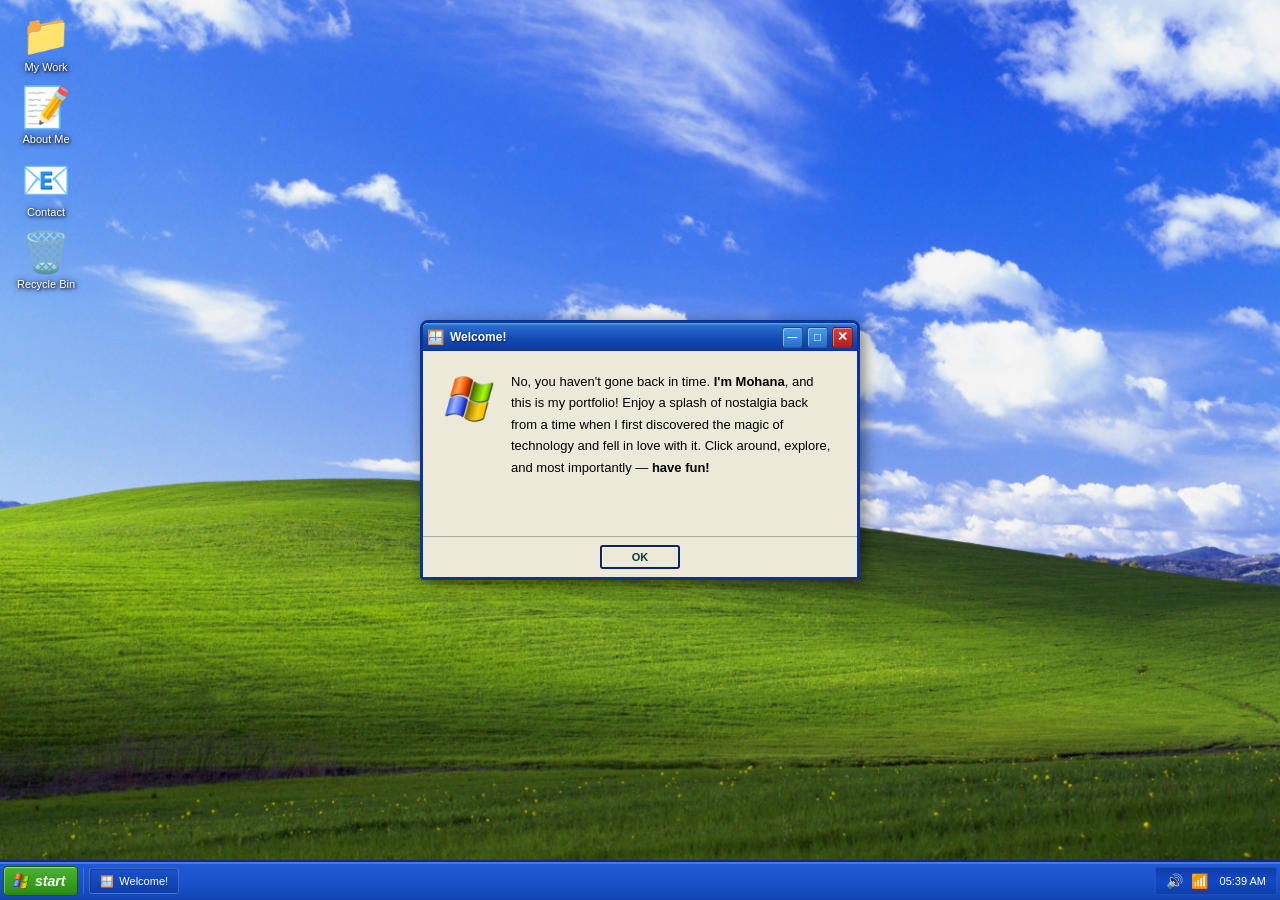
==== commit 98516bee: "deploy: ad1b44d9981a39c750af03dab26bfc544634db56" ====
--- a/index.html
+++ b/index.html
@@ -19,8 +19,8 @@
         }
       }(window.location));
     </script>
-    <script type="module" crossorigin src="/assets/index-Cz7D_N1v.js"></script>
-    <link rel="stylesheet" crossorigin href="/assets/index-B1r7s6RH.css">
+    <script type="module" crossorigin src="/assets/index-CoPj5bj2.js"></script>
+    <link rel="stylesheet" crossorigin href="/assets/index-CfUwd38c.css">
   </head>
   <body>
     <div id="root"></div>
--- a/assets/index-CfUwd38c.css
+++ b/assets/index-CfUwd38c.css
@@ -0,0 +1 @@
+@layer properties{@supports (((-webkit-hyphens:none)) and (not (margin-trim:inline))) or ((-moz-orient:inline) and (not (color:rgb(from red r g b)))){*,:before,:after,::backdrop{--tw-translate-x:0;--tw-translate-y:0;--tw-translate-z:0;--tw-rotate-x:initial;--tw-rotate-y:initial;--tw-rotate-z:initial;--tw-skew-x:initial;--tw-skew-y:initial;--tw-space-y-reverse:0;--tw-space-x-reverse:0;--tw-border-style:solid;--tw-leading:initial;--tw-font-weight:initial;--tw-tracking:initial;--tw-ordinal:initial;--tw-slashed-zero:initial;--tw-numeric-figure:initial;--tw-numeric-spacing:initial;--tw-numeric-fraction:initial;--tw-shadow:0 0 #0000;--tw-shadow-color:initial;--tw-shadow-alpha:100%;--tw-inset-shadow:0 0 #0000;--tw-inset-shadow-color:initial;--tw-inset-shadow-alpha:100%;--tw-ring-color:initial;--tw-ring-shadow:0 0 #0000;--tw-inset-ring-color:initial;--tw-inset-ring-shadow:0 0 #0000;--tw-ring-inset:initial;--tw-ring-offset-width:0px;--tw-ring-offset-color:#fff;--tw-ring-offset-shadow:0 0 #0000;--tw-outline-style:solid;--tw-blur:initial;--tw-brightness:initial;--tw-contrast:initial;--tw-grayscale:initial;--tw-hue-rotate:initial;--tw-invert:initial;--tw-opacity:initial;--tw-saturate:initial;--tw-sepia:initial;--tw-drop-shadow:initial;--tw-drop-shadow-color:initial;--tw-drop-shadow-alpha:100%;--tw-drop-shadow-size:initial;--tw-backdrop-blur:initial;--tw-backdrop-brightness:initial;--tw-backdrop-contrast:initial;--tw-backdrop-grayscale:initial;--tw-backdrop-hue-rotate:initial;--tw-backdrop-invert:initial;--tw-backdrop-opacity:initial;--tw-backdrop-saturate:initial;--tw-backdrop-sepia:initial;--tw-duration:initial;--tw-ease:initial;--tw-content:"";--tw-animation-delay:0s;--tw-animation-direction:normal;--tw-animation-duration:initial;--tw-animation-fill-mode:none;--tw-animation-iteration-count:1;--tw-enter-blur:0;--tw-enter-opacity:1;--tw-enter-rotate:0;--tw-enter-scale:1;--tw-enter-translate-x:0;--tw-enter-translate-y:0;--tw-exit-blur:0;--tw-exit-opacity:1;--tw-exit-rotate:0;--tw-exit-scale:1;--tw-exit-translate-x:0;--tw-exit-translate-y:0}}}@layer theme{:root,:host{--font-mono:ui-monospace, SFMono-Regular, Menlo, Monaco, Consolas, "Liberation Mono", "Courier New", monospace;--color-red-50:oklch(97.1% .013 17.38);--color-red-300:oklch(80.8% .114 19.571);--color-red-400:oklch(70.4% .191 22.216);--color-red-500:oklch(63.7% .237 25.331);--color-red-600:oklch(57.7% .245 27.325);--color-gray-50:oklch(98.5% .002 247.839);--color-gray-600:oklch(44.6% .03 256.802);--color-gray-900:oklch(21% .034 264.665);--color-neutral-900:oklch(20.5% 0 0);--color-black:#000;--color-white:#fff;--spacing:.25rem;--container-sm:24rem;--container-md:28rem;--container-lg:32rem;--container-2xl:42rem;--container-3xl:48rem;--container-4xl:56rem;--container-5xl:64rem;--container-6xl:72rem;--container-7xl:80rem;--text-xs:.75rem;--text-xs--line-height:calc(1 / .75);--text-sm:.875rem;--text-sm--line-height:calc(1.25 / .875);--text-base:1rem;--text-base--line-height: 1.5 ;--text-lg:1.125rem;--text-lg--line-height:calc(1.75 / 1.125);--text-xl:1.25rem;--text-xl--line-height:calc(1.75 / 1.25);--text-2xl:1.5rem;--text-2xl--line-height:calc(2 / 1.5);--text-3xl:1.875rem;--text-3xl--line-height: 1.2 ;--text-4xl:2.25rem;--text-4xl--line-height:calc(2.5 / 2.25);--text-5xl:3rem;--text-5xl--line-height:1;--text-6xl:3.75rem;--text-6xl--line-height:1;--text-7xl:4.5rem;--text-7xl--line-height:1;--font-weight-light:300;--font-weight-normal:400;--font-weight-medium:500;--font-weight-semibold:600;--font-weight-bold:700;--tracking-tight:-.025em;--tracking-normal:0em;--tracking-wide:.025em;--tracking-wider:.05em;--tracking-widest:.1em;--leading-tight:1.25;--leading-snug:1.375;--leading-normal:1.5;--leading-relaxed:1.625;--radius-sm:.25rem;--radius-md:.375rem;--radius-lg:.5rem;--radius-xl:.75rem;--ease-in-out:cubic-bezier(.4, 0, .2, 1);--animate-spin:spin 1s linear infinite;--animate-pulse:pulse 2s cubic-bezier(.4, 0, .6, 1) infinite;--blur-sm:8px;--aspect-video:16 / 9;--default-transition-duration:.15s;--default-transition-timing-function:cubic-bezier(.4, 0, .2, 1);--default-font-family:"Space Grotesk", sans-serif;--default-mono-font-family:var(--font-mono);--color-border:hsl(var(--border))}}@layer base{*,:after,:before,::backdrop{box-sizing:border-box;border:0 solid;margin:0;padding:0}::file-selector-button{box-sizing:border-box;border:0 solid;margin:0;padding:0}html,:host{-webkit-text-size-adjust:100%;tab-size:4;line-height:1.5;font-family:var(--default-font-family,ui-sans-serif, system-ui, sans-serif, "Apple Color Emoji", "Segoe UI Emoji", "Segoe UI Symbol", "Noto Color Emoji");font-feature-settings:var(--default-font-feature-settings,normal);font-variation-settings:var(--default-font-variation-settings,normal);-webkit-tap-highlight-color:transparent}hr{height:0;color:inherit;border-top-width:1px}abbr:where([title]){-webkit-text-decoration:underline dotted;text-decoration:underline dotted}h1,h2,h3,h4,h5,h6{font-size:inherit;font-weight:inherit}a{color:inherit;-webkit-text-decoration:inherit;text-decoration:inherit}b,strong{font-weight:bolder}code,kbd,samp,pre{font-family:var(--default-mono-font-family,ui-monospace, SFMono-Regular, Menlo, Monaco, Consolas, "Liberation Mono", "Courier New", monospace);font-feature-settings:var(--default-mono-font-feature-settings,normal);font-variation-settings:var(--default-mono-font-variation-settings,normal);font-size:1em}small{font-size:80%}sub,sup{vertical-align:baseline;font-size:75%;line-height:0;position:relative}sub{bottom:-.25em}sup{top:-.5em}table{text-indent:0;border-color:inherit;border-collapse:collapse}:-moz-focusring{outline:auto}progress{vertical-align:baseline}summary{display:list-item}ol,ul,menu{list-style:none}img,svg,video,canvas,audio,iframe,embed,object{vertical-align:middle;display:block}img,video{max-width:100%;height:auto}button,input,select,optgroup,textarea{font:inherit;font-feature-settings:inherit;font-variation-settings:inherit;letter-spacing:inherit;color:inherit;opacity:1;background-color:#0000;border-radius:0}::file-selector-button{font:inherit;font-feature-settings:inherit;font-variation-settings:inherit;letter-spacing:inherit;color:inherit;opacity:1;background-color:#0000;border-radius:0}:where(select:is([multiple],[size])) optgroup{font-weight:bolder}:where(select:is([multiple],[size])) optgroup option{padding-inline-start:20px}::file-selector-button{margin-inline-end:4px}::placeholder{opacity:1}@supports (not ((-webkit-appearance:-apple-pay-button))) or (contain-intrinsic-size:1px){::placeholder{color:currentColor}@supports (color:color-mix(in lab,red,red)){::placeholder{color:color-mix(in oklab,currentcolor 50%,transparent)}}}textarea{resize:vertical}::-webkit-search-decoration{-webkit-appearance:none}::-webkit-date-and-time-value{min-height:1lh;text-align:inherit}::-webkit-datetime-edit{display:inline-flex}::-webkit-datetime-edit-fields-wrapper{padding:0}::-webkit-datetime-edit{padding-block:0}::-webkit-datetime-edit-year-field{padding-block:0}::-webkit-datetime-edit-month-field{padding-block:0}::-webkit-datetime-edit-day-field{padding-block:0}::-webkit-datetime-edit-hour-field{padding-block:0}::-webkit-datetime-edit-minute-field{padding-block:0}::-webkit-datetime-edit-second-field{padding-block:0}::-webkit-datetime-edit-millisecond-field{padding-block:0}::-webkit-datetime-edit-meridiem-field{padding-block:0}::-webkit-calendar-picker-indicator{line-height:1}:-moz-ui-invalid{box-shadow:none}button,input:where([type=button],[type=reset],[type=submit]){appearance:button}::file-selector-button{appearance:button}::-webkit-inner-spin-button{height:auto}::-webkit-outer-spin-button{height:auto}[hidden]:where(:not([hidden=until-found])){display:none!important}*{border-color:hsl(var(--border))}body{background-color:hsl(var(--background));color:#0d3b2e;-webkit-font-smoothing:antialiased;-moz-osx-font-smoothing:grayscale;background-color:#fffcf0;font-family:Space Grotesk,sans-serif}h1,h2,h3,h4,h5,h6{color:hsl(var(--foreground));font-family:DM Serif Display,serif}::selection{color:#0d3b2e;background-color:#c5f135}}@layer components;@layer utilities{.\@container\/field-group{container:field-group/inline-size}.pointer-events-auto{pointer-events:auto}.pointer-events-none{pointer-events:none}.collapse{visibility:collapse}.invisible{visibility:hidden}.visible{visibility:visible}.sr-only{clip-path:inset(50%);white-space:nowrap;border-width:0;width:1px;height:1px;margin:-1px;padding:0;position:absolute;overflow:hidden}.absolute{position:absolute}.fixed{position:fixed}.relative{position:relative}.static{position:static}.sticky{position:sticky}.inset-0{inset:calc(var(--spacing) * 0)}.inset-x-0{inset-inline:calc(var(--spacing) * 0)}.inset-y-0{inset-block:calc(var(--spacing) * 0)}.-top-12{top:calc(var(--spacing) * -12)}.top-0{top:calc(var(--spacing) * 0)}.top-1{top:calc(var(--spacing) * 1)}.top-1\.5{top:calc(var(--spacing) * 1.5)}.top-1\/2{top:50%}.top-2{top:calc(var(--spacing) * 2)}.top-3\.5{top:calc(var(--spacing) * 3.5)}.top-4{top:calc(var(--spacing) * 4)}.top-\[1px\]{top:1px}.top-\[8px\]{top:8px}.top-\[50\%\]{top:50%}.top-\[60\%\]{top:60%}.top-full{top:100%}.-right-12{right:calc(var(--spacing) * -12)}.right-0{right:calc(var(--spacing) * 0)}.right-1{right:calc(var(--spacing) * 1)}.right-2{right:calc(var(--spacing) * 2)}.right-3{right:calc(var(--spacing) * 3)}.right-4{right:calc(var(--spacing) * 4)}.-bottom-12{bottom:calc(var(--spacing) * -12)}.bottom-0{bottom:calc(var(--spacing) * 0)}.-left-12{left:calc(var(--spacing) * -12)}.-left-\[9px\]{left:-9px}.-left-\[41px\]{left:-41px}.left-0{left:calc(var(--spacing) * 0)}.left-1\/2{left:50%}.left-2{left:calc(var(--spacing) * 2)}.left-\[50\%\]{left:50%}.-z-10{z-index:-10}.z-0{z-index:0}.z-10{z-index:10}.z-20{z-index:20}.z-50{z-index:50}.z-\[1\]{z-index:1}.z-\[100\]{z-index:100}.order-first{order:-9999}.order-last{order:9999}.\!m-0{margin:calc(var(--spacing) * 0)!important}.m-0{margin:calc(var(--spacing) * 0)}.-mx-1{margin-inline:calc(var(--spacing) * -1)}.mx-2{margin-inline:calc(var(--spacing) * 2)}.mx-3\.5{margin-inline:calc(var(--spacing) * 3.5)}.mx-4{margin-inline:calc(var(--spacing) * 4)}.mx-auto{margin-inline:auto}.-my-2{margin-block:calc(var(--spacing) * -2)}.my-0{margin-block:calc(var(--spacing) * 0)}.my-0\.5{margin-block:calc(var(--spacing) * .5)}.my-1{margin-block:calc(var(--spacing) * 1)}.my-6{margin-block:calc(var(--spacing) * 6)}.my-8{margin-block:calc(var(--spacing) * 8)}.my-10{margin-block:calc(var(--spacing) * 10)}.-mt-4{margin-top:calc(var(--spacing) * -4)}.mt-1{margin-top:calc(var(--spacing) * 1)}.mt-1\.5{margin-top:calc(var(--spacing) * 1.5)}.mt-2{margin-top:calc(var(--spacing) * 2)}.mt-3{margin-top:calc(var(--spacing) * 3)}.mt-4{margin-top:calc(var(--spacing) * 4)}.mt-6{margin-top:calc(var(--spacing) * 6)}.mt-8{margin-top:calc(var(--spacing) * 8)}.mt-24{margin-top:calc(var(--spacing) * 24)}.mt-auto{margin-top:auto}.mr-2{margin-right:calc(var(--spacing) * 2)}.mr-6{margin-right:calc(var(--spacing) * 6)}.mb-0{margin-bottom:calc(var(--spacing) * 0)}.mb-1{margin-bottom:calc(var(--spacing) * 1)}.mb-2{margin-bottom:calc(var(--spacing) * 2)}.mb-3{margin-bottom:calc(var(--spacing) * 3)}.mb-4{margin-bottom:calc(var(--spacing) * 4)}.mb-5{margin-bottom:calc(var(--spacing) * 5)}.mb-6{margin-bottom:calc(var(--spacing) * 6)}.mb-8{margin-bottom:calc(var(--spacing) * 8)}.mb-10{margin-bottom:calc(var(--spacing) * 10)}.mb-12{margin-bottom:calc(var(--spacing) * 12)}.mb-14{margin-bottom:calc(var(--spacing) * 14)}.mb-16{margin-bottom:calc(var(--spacing) * 16)}.mb-20{margin-bottom:calc(var(--spacing) * 20)}.mb-24{margin-bottom:calc(var(--spacing) * 24)}.-ml-4{margin-left:calc(var(--spacing) * -4)}.ml-1{margin-left:calc(var(--spacing) * 1)}.ml-4{margin-left:calc(var(--spacing) * 4)}.ml-auto{margin-left:auto}.line-clamp-1{-webkit-line-clamp:1;-webkit-box-orient:vertical;display:-webkit-box;overflow:hidden}.line-clamp-2{-webkit-line-clamp:2;-webkit-box-orient:vertical;display:-webkit-box;overflow:hidden}.block{display:block}.flex{display:flex}.grid{display:grid}.hidden{display:none}.inline{display:inline}.inline-block{display:inline-block}.inline-flex{display:inline-flex}.table{display:table}.aspect-\[3\/4\]{aspect-ratio:3/4}.aspect-\[9\/19\]{aspect-ratio:9/19}.aspect-square{aspect-ratio:1}.aspect-video{aspect-ratio:var(--aspect-video)}.size-4{width:calc(var(--spacing) * 4);height:calc(var(--spacing) * 4)}.size-6{width:calc(var(--spacing) * 6);height:calc(var(--spacing) * 6)}.size-8{width:calc(var(--spacing) * 8);height:calc(var(--spacing) * 8)}.size-10{width:calc(var(--spacing) * 10);height:calc(var(--spacing) * 10)}.size-\[--cell-size\]{width:--cell-size;height:--cell-size}.h-1\.5{height:calc(var(--spacing) * 1.5)}.h-2{height:calc(var(--spacing) * 2)}.h-2\.5{height:calc(var(--spacing) * 2.5)}.h-3{height:calc(var(--spacing) * 3)}.h-3\.5{height:calc(var(--spacing) * 3.5)}.h-4{height:calc(var(--spacing) * 4)}.h-5{height:calc(var(--spacing) * 5)}.h-6{height:calc(var(--spacing) * 6)}.h-7{height:calc(var(--spacing) * 7)}.h-8{height:calc(var(--spacing) * 8)}.h-9{height:calc(var(--spacing) * 9)}.h-10{height:calc(var(--spacing) * 10)}.h-12{height:calc(var(--spacing) * 12)}.h-20{height:calc(var(--spacing) * 20)}.h-\[--cell-size\]{height:--cell-size}.h-\[1px\]{height:1px}.h-\[14px\]{height:14px}.h-\[var\(--radix-navigation-menu-viewport-height\)\]{height:var(--radix-navigation-menu-viewport-height)}.h-\[var\(--radix-select-trigger-height\)\]{height:var(--radix-select-trigger-height)}.h-auto{height:auto}.h-full{height:100%}.h-px{height:1px}.h-svh{height:100svh}.max-h-\[--radix-context-menu-content-available-height\]{max-height:--radix-context-menu-content-available-height}.max-h-\[--radix-select-content-available-height\]{max-height:--radix-select-content-available-height}.max-h-\[300px\]{max-height:300px}.max-h-\[var\(--radix-dropdown-menu-content-available-height\)\]{max-height:var(--radix-dropdown-menu-content-available-height)}.max-h-screen{max-height:100vh}.min-h-0{min-height:calc(var(--spacing) * 0)}.min-h-8{min-height:calc(var(--spacing) * 8)}.min-h-9{min-height:calc(var(--spacing) * 9)}.min-h-10{min-height:calc(var(--spacing) * 10)}.min-h-\[60px\]{min-height:60px}.min-h-\[96px\]{min-height:96px}.min-h-screen{min-height:100vh}.min-h-svh{min-height:100svh}.w-0{width:calc(var(--spacing) * 0)}.w-1{width:calc(var(--spacing) * 1)}.w-2{width:calc(var(--spacing) * 2)}.w-2\.5{width:calc(var(--spacing) * 2.5)}.w-3{width:calc(var(--spacing) * 3)}.w-3\.5{width:calc(var(--spacing) * 3.5)}.w-3\/4{width:75%}.w-4{width:calc(var(--spacing) * 4)}.w-5{width:calc(var(--spacing) * 5)}.w-7{width:calc(var(--spacing) * 7)}.w-8{width:calc(var(--spacing) * 8)}.w-9{width:calc(var(--spacing) * 9)}.w-10{width:calc(var(--spacing) * 10)}.w-20{width:calc(var(--spacing) * 20)}.w-44{width:calc(var(--spacing) * 44)}.w-64{width:calc(var(--spacing) * 64)}.w-72{width:calc(var(--spacing) * 72)}.w-\[--cell-size\]{width:--cell-size}.w-\[1px\]{width:1px}.w-\[52px\]{width:52px}.w-\[100px\]{width:100px}.w-\[var\(--sidebar-width\)\]{width:var(--sidebar-width)}.w-auto{width:auto}.w-fit{width:fit-content}.w-full{width:100%}.w-max{width:max-content}.w-px{width:1px}.max-w-2xl{max-width:var(--container-2xl)}.max-w-3xl{max-width:var(--container-3xl)}.max-w-4xl{max-width:var(--container-4xl)}.max-w-5xl{max-width:var(--container-5xl)}.max-w-6xl{max-width:var(--container-6xl)}.max-w-7xl{max-width:var(--container-7xl)}.max-w-\[280px\]{max-width:280px}.max-w-\[var\(--skeleton-width\)\]{max-width:var(--skeleton-width)}.max-w-lg{max-width:var(--container-lg)}.max-w-max{max-width:max-content}.max-w-md{max-width:var(--container-md)}.max-w-sm{max-width:var(--container-sm)}.min-w-0{min-width:calc(var(--spacing) * 0)}.min-w-5{min-width:calc(var(--spacing) * 5)}.min-w-8{min-width:calc(var(--spacing) * 8)}.min-w-9{min-width:calc(var(--spacing) * 9)}.min-w-10{min-width:calc(var(--spacing) * 10)}.min-w-\[--cell-size\]{min-width:--cell-size}.min-w-\[8rem\]{min-width:8rem}.min-w-\[12rem\]{min-width:12rem}.min-w-\[560px\]{min-width:560px}.min-w-\[640px\]{min-width:640px}.min-w-\[var\(--radix-select-trigger-width\)\]{min-width:var(--radix-select-trigger-width)}.flex-1{flex:1}.flex-shrink-0,.shrink-0{flex-shrink:0}.flex-grow,.grow{flex-grow:1}.grow-0{flex-grow:0}.basis-full{flex-basis:100%}.caption-bottom{caption-side:bottom}.border-collapse{border-collapse:collapse}.origin-\[--radix-context-menu-content-transform-origin\]{transform-origin:--radix-context-menu-content-transform-origin}.origin-\[--radix-dropdown-menu-content-transform-origin\]{transform-origin:--radix-dropdown-menu-content-transform-origin}.origin-\[--radix-hover-card-content-transform-origin\]{transform-origin:--radix-hover-card-content-transform-origin}.origin-\[--radix-menubar-content-transform-origin\]{transform-origin:--radix-menubar-content-transform-origin}.origin-\[--radix-popover-content-transform-origin\]{transform-origin:--radix-popover-content-transform-origin}.origin-\[--radix-select-content-transform-origin\]{transform-origin:--radix-select-content-transform-origin}.origin-\[--radix-tooltip-content-transform-origin\]{transform-origin:--radix-tooltip-content-transform-origin}.origin-center{transform-origin:50%}.-translate-x-1\/2{--tw-translate-x: -50% ;translate:var(--tw-translate-x) var(--tw-translate-y)}.-translate-x-px{--tw-translate-x:-1px;translate:var(--tw-translate-x) var(--tw-translate-y)}.translate-x-\[-10px\]{--tw-translate-x:-10px;translate:var(--tw-translate-x) var(--tw-translate-y)}.translate-x-\[-50\%\]{--tw-translate-x:-50%;translate:var(--tw-translate-x) var(--tw-translate-y)}.translate-x-px{--tw-translate-x:1px;translate:var(--tw-translate-x) var(--tw-translate-y)}.-translate-y-1\/2{--tw-translate-y: -50% ;translate:var(--tw-translate-x) var(--tw-translate-y)}.translate-y-\[-50\%\]{--tw-translate-y:-50%;translate:var(--tw-translate-x) var(--tw-translate-y)}.-rotate-1{rotate:-1deg}.rotate-1{rotate:1deg}.rotate-12{rotate:12deg}.rotate-45{rotate:45deg}.rotate-90{rotate:90deg}.rotate-\[-2deg\]{rotate:-2deg}.transform{transform:var(--tw-rotate-x,) var(--tw-rotate-y,) var(--tw-rotate-z,) var(--tw-skew-x,) var(--tw-skew-y,)}.animate-caret-blink{animation:1.25s ease-out infinite caret-blink}.animate-in{animation:enter var(--tw-animation-duration,var(--tw-duration,.15s))var(--tw-ease,ease)var(--tw-animation-delay,0s)var(--tw-animation-iteration-count,1)var(--tw-animation-direction,normal)var(--tw-animation-fill-mode,none)}.animate-pulse{animation:var(--animate-pulse)}.animate-spin{animation:var(--animate-spin)}.cursor-default{cursor:default}.cursor-pointer{cursor:pointer}.cursor-text{cursor:text}.touch-none{touch-action:none}.resize{resize:both}.resize-none{resize:none}.list-disc{list-style-type:disc}.list-none{list-style-type:none}.grid-cols-1{grid-template-columns:repeat(1,minmax(0,1fr))}.grid-cols-2{grid-template-columns:repeat(2,minmax(0,1fr))}.grid-cols-3{grid-template-columns:repeat(3,minmax(0,1fr))}.flex-col{flex-direction:column}.flex-col-reverse{flex-direction:column-reverse}.flex-row{flex-direction:row}.flex-wrap{flex-wrap:wrap}.place-content-center{place-content:center}.items-baseline{align-items:baseline}.items-center{align-items:center}.items-end{align-items:flex-end}.items-start{align-items:flex-start}.items-stretch{align-items:stretch}.justify-between{justify-content:space-between}.justify-center{justify-content:center}.justify-start{justify-content:flex-start}.gap-0{gap:calc(var(--spacing) * 0)}.gap-1{gap:calc(var(--spacing) * 1)}.gap-1\.5{gap:calc(var(--spacing) * 1.5)}.gap-2{gap:calc(var(--spacing) * 2)}.gap-2\.5{gap:calc(var(--spacing) * 2.5)}.gap-3{gap:calc(var(--spacing) * 3)}.gap-4{gap:calc(var(--spacing) * 4)}.gap-5{gap:calc(var(--spacing) * 5)}.gap-6{gap:calc(var(--spacing) * 6)}.gap-7{gap:calc(var(--spacing) * 7)}.gap-8{gap:calc(var(--spacing) * 8)}.gap-10{gap:calc(var(--spacing) * 10)}.gap-16{gap:calc(var(--spacing) * 16)}.gap-px{gap:1px}:where(.space-y-1\.5>:not(:last-child)){--tw-space-y-reverse:0;margin-block-start:calc(calc(var(--spacing) * 1.5) * var(--tw-space-y-reverse));margin-block-end:calc(calc(var(--spacing) * 1.5) * calc(1 - var(--tw-space-y-reverse)))}:where(.space-y-2>:not(:last-child)){--tw-space-y-reverse:0;margin-block-start:calc(calc(var(--spacing) * 2) * var(--tw-space-y-reverse));margin-block-end:calc(calc(var(--spacing) * 2) * calc(1 - var(--tw-space-y-reverse)))}:where(.space-x-1>:not(:last-child)){--tw-space-x-reverse:0;margin-inline-start:calc(calc(var(--spacing) * 1) * var(--tw-space-x-reverse));margin-inline-end:calc(calc(var(--spacing) * 1) * calc(1 - var(--tw-space-x-reverse)))}:where(.space-x-4>:not(:last-child)){--tw-space-x-reverse:0;margin-inline-start:calc(calc(var(--spacing) * 4) * var(--tw-space-x-reverse));margin-inline-end:calc(calc(var(--spacing) * 4) * calc(1 - var(--tw-space-x-reverse)))}.self-center{align-self:center}.self-stretch{align-self:stretch}.justify-self-center{justify-self:center}.truncate{text-overflow:ellipsis;white-space:nowrap;overflow:hidden}.overflow-auto{overflow:auto}.overflow-hidden{overflow:hidden}.overflow-x-auto{overflow-x:auto}.overflow-x-hidden{overflow-x:hidden}.overflow-y-auto{overflow-y:auto}.rounded{border-radius:.25rem}.rounded-\[1\.9rem\]{border-radius:1.9rem}.rounded-\[2\.2rem\]{border-radius:2.2rem}.rounded-\[2px\]{border-radius:2px}.rounded-\[calc\(var\(--radius\)-5px\)\]{border-radius:calc(var(--radius) - 5px)}.rounded-\[inherit\]{border-radius:inherit}.rounded-full{border-radius:3.40282e38px}.rounded-lg{border-radius:var(--radius-lg)}.rounded-md{border-radius:var(--radius-md)}.rounded-none{border-radius:0}.rounded-sm{border-radius:var(--radius-sm)}.rounded-xl{border-radius:var(--radius-xl)}.rounded-t-\[10px\]{border-top-left-radius:10px;border-top-right-radius:10px}.rounded-l-md{border-top-left-radius:var(--radius-md);border-bottom-left-radius:var(--radius-md)}.rounded-tl-sm{border-top-left-radius:var(--radius-sm)}.rounded-r-md{border-top-right-radius:var(--radius-md);border-bottom-right-radius:var(--radius-md)}.border{border-style:var(--tw-border-style);border-width:1px}.border-0{border-style:var(--tw-border-style);border-width:0}.border-2{border-style:var(--tw-border-style);border-width:2px}.border-\[1\.5px\]{border-style:var(--tw-border-style);border-width:1.5px}.border-y{border-block-style:var(--tw-border-style);border-block-width:1px}.border-t{border-top-style:var(--tw-border-style);border-top-width:1px}.border-r{border-right-style:var(--tw-border-style);border-right-width:1px}.border-b{border-bottom-style:var(--tw-border-style);border-bottom-width:1px}.border-l{border-left-style:var(--tw-border-style);border-left-width:1px}.border-l-2{border-left-style:var(--tw-border-style);border-left-width:2px}.border-l-4{border-left-style:var(--tw-border-style);border-left-width:4px}.border-dashed{--tw-border-style:dashed;border-style:dashed}.\[border-color\:var\(--badge-outline\)\]{border-color:var(--badge-outline)}.\[border-color\:var\(--button-outline\)\]{border-color:var(--button-outline)}.border-\[--color-border\]{border-color:--color-border}.border-background{border-color:hsl(var(--background))}.border-border,.border-border\/10{border-color:hsl(var(--border))}@supports (color:color-mix(in lab,red,red)){.border-border\/10{border-color:color-mix(in oklab,hsl(var(--border)) 10%,transparent)}}.border-border\/40{border-color:hsl(var(--border))}@supports (color:color-mix(in lab,red,red)){.border-border\/40{border-color:color-mix(in oklab,hsl(var(--border)) 40%,transparent)}}.border-border\/50{border-color:hsl(var(--border))}@supports (color:color-mix(in lab,red,red)){.border-border\/50{border-color:color-mix(in oklab,hsl(var(--border)) 50%,transparent)}}.border-foreground,.border-foreground\/10{border-color:hsl(var(--foreground))}@supports (color:color-mix(in lab,red,red)){.border-foreground\/10{border-color:color-mix(in oklab,hsl(var(--foreground)) 10%,transparent)}}.border-foreground\/20{border-color:hsl(var(--foreground))}@supports (color:color-mix(in lab,red,red)){.border-foreground\/20{border-color:color-mix(in oklab,hsl(var(--foreground)) 20%,transparent)}}.border-foreground\/30{border-color:hsl(var(--foreground))}@supports (color:color-mix(in lab,red,red)){.border-foreground\/30{border-color:color-mix(in oklab,hsl(var(--foreground)) 30%,transparent)}}.border-primary,.border-primary\/50{border-color:hsl(var(--primary))}@supports (color:color-mix(in lab,red,red)){.border-primary\/50{border-color:color-mix(in oklab,hsl(var(--primary)) 50%,transparent)}}.border-transparent{border-color:#0000}.border-t-transparent{border-top-color:#0000}.border-l-transparent{border-left-color:#0000}.bg-\[\#C5F135\]{background-color:#c5f135}.bg-\[--color-bg\]{background-color:--color-bg}.bg-background,.bg-background\/10{background-color:hsl(var(--background))}@supports (color:color-mix(in lab,red,red)){.bg-background\/10{background-color:color-mix(in oklab,hsl(var(--background)) 10%,transparent)}}.bg-background\/90{background-color:hsl(var(--background))}@supports (color:color-mix(in lab,red,red)){.bg-background\/90{background-color:color-mix(in oklab,hsl(var(--background)) 90%,transparent)}}.bg-black{background-color:var(--color-black)}.bg-black\/80{background-color:#000c}@supports (color:color-mix(in lab,red,red)){.bg-black\/80{background-color:color-mix(in oklab,var(--color-black) 80%,transparent)}}.bg-border{background-color:hsl(var(--border))}.bg-foreground,.bg-foreground\/5{background-color:hsl(var(--foreground))}@supports (color:color-mix(in lab,red,red)){.bg-foreground\/5{background-color:color-mix(in oklab,hsl(var(--foreground)) 5%,transparent)}}.bg-foreground\/10{background-color:hsl(var(--foreground))}@supports (color:color-mix(in lab,red,red)){.bg-foreground\/10{background-color:color-mix(in oklab,hsl(var(--foreground)) 10%,transparent)}}.bg-gray-50{background-color:var(--color-gray-50)}.bg-muted,.bg-muted\/10{background-color:hsl(var(--muted))}@supports (color:color-mix(in lab,red,red)){.bg-muted\/10{background-color:color-mix(in oklab,hsl(var(--muted)) 10%,transparent)}}.bg-muted\/20{background-color:hsl(var(--muted))}@supports (color:color-mix(in lab,red,red)){.bg-muted\/20{background-color:color-mix(in oklab,hsl(var(--muted)) 20%,transparent)}}.bg-muted\/50{background-color:hsl(var(--muted))}@supports (color:color-mix(in lab,red,red)){.bg-muted\/50{background-color:color-mix(in oklab,hsl(var(--muted)) 50%,transparent)}}.bg-neutral-900{background-color:var(--color-neutral-900)}.bg-primary,.bg-primary\/5{background-color:hsl(var(--primary))}@supports (color:color-mix(in lab,red,red)){.bg-primary\/5{background-color:color-mix(in oklab,hsl(var(--primary)) 5%,transparent)}}.bg-primary\/10{background-color:hsl(var(--primary))}@supports (color:color-mix(in lab,red,red)){.bg-primary\/10{background-color:color-mix(in oklab,hsl(var(--primary)) 10%,transparent)}}.bg-primary\/20{background-color:hsl(var(--primary))}@supports (color:color-mix(in lab,red,red)){.bg-primary\/20{background-color:color-mix(in oklab,hsl(var(--primary)) 20%,transparent)}}.bg-transparent{background-color:#0000}.fill-current{fill:currentColor}.fill-primary{fill:hsl(var(--primary))}.object-contain{object-fit:contain}.object-cover{object-fit:cover}.p-0{padding:calc(var(--spacing) * 0)}.p-1{padding:calc(var(--spacing) * 1)}.p-2{padding:calc(var(--spacing) * 2)}.p-3{padding:calc(var(--spacing) * 3)}.p-4{padding:calc(var(--spacing) * 4)}.p-5{padding:calc(var(--spacing) * 5)}.p-6{padding:calc(var(--spacing) * 6)}.p-8{padding:calc(var(--spacing) * 8)}.p-\[1px\]{padding:1px}.p-\[5px\]{padding:5px}.px-1{padding-inline:calc(var(--spacing) * 1)}.px-1\.5{padding-inline:calc(var(--spacing) * 1.5)}.px-2{padding-inline:calc(var(--spacing) * 2)}.px-2\.5{padding-inline:calc(var(--spacing) * 2.5)}.px-3{padding-inline:calc(var(--spacing) * 3)}.px-4{padding-inline:calc(var(--spacing) * 4)}.px-5{padding-inline:calc(var(--spacing) * 5)}.px-6{padding-inline:calc(var(--spacing) * 6)}.px-8{padding-inline:calc(var(--spacing) * 8)}.px-\[--cell-size\]{padding-inline:--cell-size}.py-0\.5{padding-block:calc(var(--spacing) * .5)}.py-1{padding-block:calc(var(--spacing) * 1)}.py-1\.5{padding-block:calc(var(--spacing) * 1.5)}.py-2{padding-block:calc(var(--spacing) * 2)}.py-3{padding-block:calc(var(--spacing) * 3)}.py-4{padding-block:calc(var(--spacing) * 4)}.py-6{padding-block:calc(var(--spacing) * 6)}.py-8{padding-block:calc(var(--spacing) * 8)}.py-10{padding-block:calc(var(--spacing) * 10)}.py-12{padding-block:calc(var(--spacing) * 12)}.py-16{padding-block:calc(var(--spacing) * 16)}.pt-0{padding-top:calc(var(--spacing) * 0)}.pt-1{padding-top:calc(var(--spacing) * 1)}.pt-3{padding-top:calc(var(--spacing) * 3)}.pt-4{padding-top:calc(var(--spacing) * 4)}.pt-6{padding-top:calc(var(--spacing) * 6)}.pt-8{padding-top:calc(var(--spacing) * 8)}.pt-16{padding-top:calc(var(--spacing) * 16)}.pr-1{padding-right:calc(var(--spacing) * 1)}.pr-2{padding-right:calc(var(--spacing) * 2)}.pr-2\.5{padding-right:calc(var(--spacing) * 2.5)}.pr-3{padding-right:calc(var(--spacing) * 3)}.pr-4{padding-right:calc(var(--spacing) * 4)}.pr-8{padding-right:calc(var(--spacing) * 8)}.pb-0\.5{padding-bottom:calc(var(--spacing) * .5)}.pb-3{padding-bottom:calc(var(--spacing) * 3)}.pb-4{padding-bottom:calc(var(--spacing) * 4)}.pb-24{padding-bottom:calc(var(--spacing) * 24)}.pl-2{padding-left:calc(var(--spacing) * 2)}.pl-2\.5{padding-left:calc(var(--spacing) * 2.5)}.pl-3{padding-left:calc(var(--spacing) * 3)}.pl-4{padding-left:calc(var(--spacing) * 4)}.pl-5{padding-left:calc(var(--spacing) * 5)}.pl-6{padding-left:calc(var(--spacing) * 6)}.pl-8{padding-left:calc(var(--spacing) * 8)}.text-center{text-align:center}.text-left{text-align:left}.align-middle{vertical-align:middle}.align-top{vertical-align:top}.font-mono{font-family:var(--font-mono)}.font-sans{font-family:Space Grotesk,sans-serif}.font-serif{font-family:DM Serif Display,serif}.text-2xl{font-size:var(--text-2xl);line-height:var(--tw-leading,var(--text-2xl--line-height))}.text-3xl{font-size:var(--text-3xl);line-height:var(--tw-leading,var(--text-3xl--line-height))}.text-4xl{font-size:var(--text-4xl);line-height:var(--tw-leading,var(--text-4xl--line-height))}.text-5xl{font-size:var(--text-5xl);line-height:var(--tw-leading,var(--text-5xl--line-height))}.text-base{font-size:var(--text-base);line-height:var(--tw-leading,var(--text-base--line-height))}.text-lg{font-size:var(--text-lg);line-height:var(--tw-leading,var(--text-lg--line-height))}.text-sm{font-size:var(--text-sm);line-height:var(--tw-leading,var(--text-sm--line-height))}.text-sm\/relaxed{font-size:var(--text-sm);line-height:var(--leading-relaxed)}.text-xl{font-size:var(--text-xl);line-height:var(--tw-leading,var(--text-xl--line-height))}.text-xs{font-size:var(--text-xs);line-height:var(--tw-leading,var(--text-xs--line-height))}.text-\[0\.8rem\]{font-size:.8rem}.text-\[2\.25rem\]{font-size:2.25rem}.text-\[9px\]{font-size:9px}.text-\[10px\]{font-size:10px}.text-\[11px\]{font-size:11px}.leading-\[0\.95\]{--tw-leading:.95;line-height:.95}.leading-none{--tw-leading:1;line-height:1}.leading-normal{--tw-leading:var(--leading-normal);line-height:var(--leading-normal)}.leading-relaxed{--tw-leading:var(--leading-relaxed);line-height:var(--leading-relaxed)}.leading-snug{--tw-leading:var(--leading-snug);line-height:var(--leading-snug)}.leading-tight{--tw-leading:var(--leading-tight);line-height:var(--leading-tight)}.font-bold{--tw-font-weight:var(--font-weight-bold);font-weight:var(--font-weight-bold)}.font-light{--tw-font-weight:var(--font-weight-light);font-weight:var(--font-weight-light)}.font-medium{--tw-font-weight:var(--font-weight-medium);font-weight:var(--font-weight-medium)}.font-normal{--tw-font-weight:var(--font-weight-normal);font-weight:var(--font-weight-normal)}.font-semibold{--tw-font-weight:var(--font-weight-semibold);font-weight:var(--font-weight-semibold)}.tracking-\[-0\.03em\]{--tw-tracking:-.03em;letter-spacing:-.03em}.tracking-\[0\.2em\]{--tw-tracking:.2em;letter-spacing:.2em}.tracking-\[0\.15em\]{--tw-tracking:.15em;letter-spacing:.15em}.tracking-\[0\.18em\]{--tw-tracking:.18em;letter-spacing:.18em}.tracking-normal{--tw-tracking:var(--tracking-normal);letter-spacing:var(--tracking-normal)}.tracking-tight{--tw-tracking:var(--tracking-tight);letter-spacing:var(--tracking-tight)}.tracking-wide{--tw-tracking:var(--tracking-wide);letter-spacing:var(--tracking-wide)}.tracking-wider{--tw-tracking:var(--tracking-wider);letter-spacing:var(--tracking-wider)}.tracking-widest{--tw-tracking:var(--tracking-widest);letter-spacing:var(--tracking-widest)}.text-balance{text-wrap:balance}.break-words{overflow-wrap:break-word}.whitespace-nowrap{white-space:nowrap}.text-background{color:hsl(var(--background))}.text-current{color:currentColor}.text-foreground,.text-foreground\/50{color:hsl(var(--foreground))}@supports (color:color-mix(in lab,red,red)){.text-foreground\/50{color:color-mix(in oklab,hsl(var(--foreground)) 50%,transparent)}}.text-foreground\/60{color:hsl(var(--foreground))}@supports (color:color-mix(in lab,red,red)){.text-foreground\/60{color:color-mix(in oklab,hsl(var(--foreground)) 60%,transparent)}}.text-foreground\/70{color:hsl(var(--foreground))}@supports (color:color-mix(in lab,red,red)){.text-foreground\/70{color:color-mix(in oklab,hsl(var(--foreground)) 70%,transparent)}}.text-foreground\/80{color:hsl(var(--foreground))}@supports (color:color-mix(in lab,red,red)){.text-foreground\/80{color:color-mix(in oklab,hsl(var(--foreground)) 80%,transparent)}}.text-foreground\/90{color:hsl(var(--foreground))}@supports (color:color-mix(in lab,red,red)){.text-foreground\/90{color:color-mix(in oklab,hsl(var(--foreground)) 90%,transparent)}}.text-foreground\/95{color:hsl(var(--foreground))}@supports (color:color-mix(in lab,red,red)){.text-foreground\/95{color:color-mix(in oklab,hsl(var(--foreground)) 95%,transparent)}}.text-gray-600{color:var(--color-gray-600)}.text-gray-900{color:var(--color-gray-900)}.text-muted-foreground,.text-muted-foreground\/60{color:var(--muted-foreground)}@supports (color:color-mix(in lab,red,red)){.text-muted-foreground\/60{color:color-mix(in oklab,var(--muted-foreground) 60%,transparent)}}.text-primary{color:hsl(var(--primary))}.text-primary-foreground{color:hsl(var(--primary-foreground))}.text-red-500{color:var(--color-red-500)}.normal-case{text-transform:none}.uppercase{text-transform:uppercase}.italic{font-style:italic}.not-italic{font-style:normal}.tabular-nums{--tw-numeric-spacing:tabular-nums;font-variant-numeric:var(--tw-ordinal,) var(--tw-slashed-zero,) var(--tw-numeric-figure,) var(--tw-numeric-spacing,) var(--tw-numeric-fraction,)}.line-through{text-decoration-line:line-through}.underline{text-decoration-line:underline}.decoration-primary{-webkit-text-decoration-color:hsl(var(--primary));text-decoration-color:hsl(var(--primary))}.decoration-2{text-decoration-thickness:2px}.underline-offset-2{text-underline-offset:2px}.underline-offset-4{text-underline-offset:4px}.opacity-0{opacity:0}.opacity-50{opacity:.5}.opacity-60{opacity:.6}.opacity-70{opacity:.7}.opacity-90{opacity:.9}.opacity-\[0\.35\]{opacity:.35}.mix-blend-color{mix-blend-mode:color}.mix-blend-multiply{mix-blend-mode:multiply}.shadow{--tw-shadow:0 1px 3px 0 var(--tw-shadow-color,#0000001a), 0 1px 2px -1px var(--tw-shadow-color,#0000001a);box-shadow:var(--tw-inset-shadow),var(--tw-inset-ring-shadow),var(--tw-ring-offset-shadow),var(--tw-ring-shadow),var(--tw-shadow)}.shadow-2xl{--tw-shadow:0 25px 50px -12px var(--tw-shadow-color,#00000040);box-shadow:var(--tw-inset-shadow),var(--tw-inset-ring-shadow),var(--tw-ring-offset-shadow),var(--tw-ring-shadow),var(--tw-shadow)}.shadow-\[0_0_0_1px_hsl\(var\(--sidebar-border\)\)\]{--tw-shadow:0 0 0 1px var(--tw-shadow-color,hsl(var(--sidebar-border)));box-shadow:var(--tw-inset-shadow),var(--tw-inset-ring-shadow),var(--tw-ring-offset-shadow),var(--tw-ring-shadow),var(--tw-shadow)}.shadow-lg{--tw-shadow:0 10px 15px -3px var(--tw-shadow-color,#0000001a), 0 4px 6px -4px var(--tw-shadow-color,#0000001a);box-shadow:var(--tw-inset-shadow),var(--tw-inset-ring-shadow),var(--tw-ring-offset-shadow),var(--tw-ring-shadow),var(--tw-shadow)}.shadow-md{--tw-shadow:0 4px 6px -1px var(--tw-shadow-color,#0000001a), 0 2px 4px -2px var(--tw-shadow-color,#0000001a);box-shadow:var(--tw-inset-shadow),var(--tw-inset-ring-shadow),var(--tw-ring-offset-shadow),var(--tw-ring-shadow),var(--tw-shadow)}.shadow-none{--tw-shadow:0 0 #0000;box-shadow:var(--tw-inset-shadow),var(--tw-inset-ring-shadow),var(--tw-ring-offset-shadow),var(--tw-ring-shadow),var(--tw-shadow)}.shadow-sm{--tw-shadow:0 1px 3px 0 var(--tw-shadow-color,#0000001a), 0 1px 2px -1px var(--tw-shadow-color,#0000001a);box-shadow:var(--tw-inset-shadow),var(--tw-inset-ring-shadow),var(--tw-ring-offset-shadow),var(--tw-ring-shadow),var(--tw-shadow)}.shadow-xl{--tw-shadow:0 20px 25px -5px var(--tw-shadow-color,#0000001a), 0 8px 10px -6px var(--tw-shadow-color,#0000001a);box-shadow:var(--tw-inset-shadow),var(--tw-inset-ring-shadow),var(--tw-ring-offset-shadow),var(--tw-ring-shadow),var(--tw-shadow)}.shadow-xs{--tw-shadow:0 1px 2px 0 var(--tw-shadow-color,#0000000d);box-shadow:var(--tw-inset-shadow),var(--tw-inset-ring-shadow),var(--tw-ring-offset-shadow),var(--tw-ring-shadow),var(--tw-shadow)}.ring{--tw-ring-shadow:var(--tw-ring-inset,) 0 0 0 calc(1px + var(--tw-ring-offset-width)) var(--tw-ring-color,currentcolor);box-shadow:var(--tw-inset-shadow),var(--tw-inset-ring-shadow),var(--tw-ring-offset-shadow),var(--tw-ring-shadow),var(--tw-shadow)}.ring-0{--tw-ring-shadow:var(--tw-ring-inset,) 0 0 0 calc(0px + var(--tw-ring-offset-width)) var(--tw-ring-color,currentcolor);box-shadow:var(--tw-inset-shadow),var(--tw-inset-ring-shadow),var(--tw-ring-offset-shadow),var(--tw-ring-shadow),var(--tw-shadow)}.ring-1{--tw-ring-shadow:var(--tw-ring-inset,) 0 0 0 calc(1px + var(--tw-ring-offset-width)) var(--tw-ring-color,currentcolor);box-shadow:var(--tw-inset-shadow),var(--tw-inset-ring-shadow),var(--tw-ring-offset-shadow),var(--tw-ring-shadow),var(--tw-shadow)}.ring-white\/10{--tw-ring-color:#ffffff1a}@supports (color:color-mix(in lab,red,red)){.ring-white\/10{--tw-ring-color:color-mix(in oklab, var(--color-white) 10%, transparent)}}.ring-offset-background{--tw-ring-offset-color:hsl(var(--background))}.outline-hidden{--tw-outline-style:none;outline-style:none}@media(forced-colors:active){.outline-hidden{outline-offset:2px;outline:2px solid #0000}}.outline{outline-style:var(--tw-outline-style);outline-width:1px}.outline-2{outline-style:var(--tw-outline-style);outline-width:2px}.outline-offset-2{outline-offset:2px}.outline-transparent{outline-color:#0000}.blur-\[1px\]{--tw-blur:blur(1px);filter:var(--tw-blur,) var(--tw-brightness,) var(--tw-contrast,) var(--tw-grayscale,) var(--tw-hue-rotate,) var(--tw-invert,) var(--tw-saturate,) var(--tw-sepia,) var(--tw-drop-shadow,)}.blur-\[2px\]{--tw-blur:blur(2px);filter:var(--tw-blur,) var(--tw-brightness,) var(--tw-contrast,) var(--tw-grayscale,) var(--tw-hue-rotate,) var(--tw-invert,) var(--tw-saturate,) var(--tw-sepia,) var(--tw-drop-shadow,)}.contrast-110{--tw-contrast:contrast(110%);filter:var(--tw-blur,) var(--tw-brightness,) var(--tw-contrast,) var(--tw-grayscale,) var(--tw-hue-rotate,) var(--tw-invert,) var(--tw-saturate,) var(--tw-sepia,) var(--tw-drop-shadow,)}.drop-shadow-\[2px_2px_0px_\#C45C26\]{--tw-drop-shadow-size:drop-shadow(2px 2px 0px var(--tw-drop-shadow-color,#c45c26));--tw-drop-shadow:var(--tw-drop-shadow-size);filter:var(--tw-blur,) var(--tw-brightness,) var(--tw-contrast,) var(--tw-grayscale,) var(--tw-hue-rotate,) var(--tw-invert,) var(--tw-saturate,) var(--tw-sepia,) var(--tw-drop-shadow,)}.grayscale{--tw-grayscale:grayscale(100%);filter:var(--tw-blur,) var(--tw-brightness,) var(--tw-contrast,) var(--tw-grayscale,) var(--tw-hue-rotate,) var(--tw-invert,) var(--tw-saturate,) var(--tw-sepia,) var(--tw-drop-shadow,)}.filter{filter:var(--tw-blur,) var(--tw-brightness,) var(--tw-contrast,) var(--tw-grayscale,) var(--tw-hue-rotate,) var(--tw-invert,) var(--tw-saturate,) var(--tw-sepia,) var(--tw-drop-shadow,)}.backdrop-blur-sm{--tw-backdrop-blur:blur(var(--blur-sm));-webkit-backdrop-filter:var(--tw-backdrop-blur,) var(--tw-backdrop-brightness,) var(--tw-backdrop-contrast,) var(--tw-backdrop-grayscale,) var(--tw-backdrop-hue-rotate,) var(--tw-backdrop-invert,) var(--tw-backdrop-opacity,) var(--tw-backdrop-saturate,) var(--tw-backdrop-sepia,);backdrop-filter:var(--tw-backdrop-blur,) var(--tw-backdrop-brightness,) var(--tw-backdrop-contrast,) var(--tw-backdrop-grayscale,) var(--tw-backdrop-hue-rotate,) var(--tw-backdrop-invert,) var(--tw-backdrop-opacity,) var(--tw-backdrop-saturate,) var(--tw-backdrop-sepia,)}.transition{transition-property:color,background-color,border-color,outline-color,text-decoration-color,fill,stroke,--tw-gradient-from,--tw-gradient-via,--tw-gradient-to,opacity,box-shadow,transform,translate,scale,rotate,filter,-webkit-backdrop-filter,backdrop-filter,display,content-visibility,overlay,pointer-events;transition-timing-function:var(--tw-ease,var(--default-transition-timing-function));transition-duration:var(--tw-duration,var(--default-transition-duration))}.transition-\[color\,box-shadow\]{transition-property:color,box-shadow;transition-timing-function:var(--tw-ease,var(--default-transition-timing-function));transition-duration:var(--tw-duration,var(--default-transition-duration))}.transition-\[left\,right\,width\]{transition-property:left,right,width;transition-timing-function:var(--tw-ease,var(--default-transition-timing-function));transition-duration:var(--tw-duration,var(--default-transition-duration))}.transition-\[margin\,opacity\]{transition-property:margin,opacity;transition-timing-function:var(--tw-ease,var(--default-transition-timing-function));transition-duration:var(--tw-duration,var(--default-transition-duration))}.transition-\[width\,height\,padding\]{transition-property:width,height,padding;transition-timing-function:var(--tw-ease,var(--default-transition-timing-function));transition-duration:var(--tw-duration,var(--default-transition-duration))}.transition-\[width\]{transition-property:width;transition-timing-function:var(--tw-ease,var(--default-transition-timing-function));transition-duration:var(--tw-duration,var(--default-transition-duration))}.transition-all{transition-property:all;transition-timing-function:var(--tw-ease,var(--default-transition-timing-function));transition-duration:var(--tw-duration,var(--default-transition-duration))}.transition-colors{transition-property:color,background-color,border-color,outline-color,text-decoration-color,fill,stroke,--tw-gradient-from,--tw-gradient-via,--tw-gradient-to;transition-timing-function:var(--tw-ease,var(--default-transition-timing-function));transition-duration:var(--tw-duration,var(--default-transition-duration))}.transition-opacity{transition-property:opacity;transition-timing-function:var(--tw-ease,var(--default-transition-timing-function));transition-duration:var(--tw-duration,var(--default-transition-duration))}.transition-transform{transition-property:transform,translate,scale,rotate;transition-timing-function:var(--tw-ease,var(--default-transition-timing-function));transition-duration:var(--tw-duration,var(--default-transition-duration))}.duration-100{--tw-duration:.1s;transition-duration:.1s}.duration-200{--tw-duration:.2s;transition-duration:.2s}.duration-300{--tw-duration:.3s;transition-duration:.3s}.duration-700{--tw-duration:.7s;transition-duration:.7s}.duration-1000{--tw-duration:1s;transition-duration:1s}.ease-in-out{--tw-ease:var(--ease-in-out);transition-timing-function:var(--ease-in-out)}.ease-linear{--tw-ease:linear;transition-timing-function:linear}.fade-in-0{--tw-enter-opacity:0}.outline-none{--tw-outline-style:none;outline-style:none}.select-none{-webkit-user-select:none;user-select:none}.zoom-in-95{--tw-enter-scale:.95}.\[--cell-size\:2rem\]{--cell-size:2rem}.running{animation-play-state:running}.zoom-in{--tw-enter-scale:0}.group-focus-within\/menu-item\:opacity-100:is(:where(.group\/menu-item):focus-within *){opacity:1}@media(hover:hover){.group-hover\:translate-x-0:is(:where(.group):hover *){--tw-translate-x:calc(var(--spacing) * 0);translate:var(--tw-translate-x) var(--tw-translate-y)}.group-hover\:rotate-1:is(:where(.group):hover *){rotate:1deg}.group-hover\:text-primary:is(:where(.group):hover *){color:hsl(var(--primary))}.group-hover\:opacity-100:is(:where(.group):hover *){opacity:1}.group-hover\:contrast-100:is(:where(.group):hover *){--tw-contrast:contrast(100%);filter:var(--tw-blur,) var(--tw-brightness,) var(--tw-contrast,) var(--tw-grayscale,) var(--tw-hue-rotate,) var(--tw-invert,) var(--tw-saturate,) var(--tw-sepia,) var(--tw-drop-shadow,)}.group-hover\/menu-item\:opacity-100:is(:where(.group\/menu-item):hover *){opacity:1}}.group-has-data-\[sidebar\=menu-action\]\/menu-item\:pr-8:is(:where(.group\/menu-item):has([data-sidebar=menu-action]) *){padding-right:calc(var(--spacing) * 8)}.group-has-\[\[data-orientation\=horizontal\]\]\/field\:text-balance:is(:where(.group\/field):has([data-orientation=horizontal]) *){text-wrap:balance}.group-has-\[\[data-slot\=item-description\]\]\/item\:translate-y-0\.5:is(:where(.group\/item):has([data-slot=item-description]) *){--tw-translate-y:calc(var(--spacing) * .5);translate:var(--tw-translate-x) var(--tw-translate-y)}.group-has-\[\[data-slot\=item-description\]\]\/item\:self-start:is(:where(.group\/item):has([data-slot=item-description]) *){align-self:flex-start}.group-has-\[\>input\]\/input-group\:pt-2\.5:is(:where(.group\/input-group):has(>input) *){padding-top:calc(var(--spacing) * 2.5)}.group-has-\[\>input\]\/input-group\:pb-2\.5:is(:where(.group\/input-group):has(>input) *){padding-bottom:calc(var(--spacing) * 2.5)}.group-data-\[collapsible\=icon\]\:-mt-8:is(:where(.group)[data-collapsible=icon] *){margin-top:calc(var(--spacing) * -8)}.group-data-\[collapsible\=icon\]\:hidden:is(:where(.group)[data-collapsible=icon] *){display:none}.group-data-\[collapsible\=icon\]\:h-8\!:is(:where(.group)[data-collapsible=icon] *){height:calc(var(--spacing) * 8)!important}.group-data-\[collapsible\=icon\]\:w-8\!:is(:where(.group)[data-collapsible=icon] *){width:calc(var(--spacing) * 8)!important}.group-data-\[collapsible\=icon\]\:w-\[calc\(var\(--sidebar-width-icon\)\+var\(--spacing-4\)\)\]:is(:where(.group)[data-collapsible=icon] *){width:calc(var(--sidebar-width-icon) + var(--spacing-4))}.group-data-\[collapsible\=icon\]\:w-\[calc\(var\(--sidebar-width-icon\)\+var\(--spacing-4\)\+2px\)\]:is(:where(.group)[data-collapsible=icon] *){width:calc(var(--sidebar-width-icon) + var(--spacing-4) + 2px)}.group-data-\[collapsible\=icon\]\:w-\[var\(--sidebar-width-icon\)\]:is(:where(.group)[data-collapsible=icon] *){width:var(--sidebar-width-icon)}.group-data-\[collapsible\=icon\]\:overflow-hidden:is(:where(.group)[data-collapsible=icon] *){overflow:hidden}.group-data-\[collapsible\=icon\]\:p-0\!:is(:where(.group)[data-collapsible=icon] *){padding:calc(var(--spacing) * 0)!important}.group-data-\[collapsible\=icon\]\:p-2\!:is(:where(.group)[data-collapsible=icon] *){padding:calc(var(--spacing) * 2)!important}.group-data-\[collapsible\=icon\]\:opacity-0:is(:where(.group)[data-collapsible=icon] *){opacity:0}.group-data-\[collapsible\=offcanvas\]\:right-\[calc\(var\(--sidebar-width\)\*-1\)\]:is(:where(.group)[data-collapsible=offcanvas] *){right:calc(var(--sidebar-width) * -1)}.group-data-\[collapsible\=offcanvas\]\:left-\[calc\(var\(--sidebar-width\)\*-1\)\]:is(:where(.group)[data-collapsible=offcanvas] *){left:calc(var(--sidebar-width) * -1)}.group-data-\[collapsible\=offcanvas\]\:w-0:is(:where(.group)[data-collapsible=offcanvas] *){width:calc(var(--spacing) * 0)}.group-data-\[collapsible\=offcanvas\]\:translate-x-0:is(:where(.group)[data-collapsible=offcanvas] *){--tw-translate-x:calc(var(--spacing) * 0);translate:var(--tw-translate-x) var(--tw-translate-y)}.group-data-\[disabled\=true\]\/field\:opacity-50:is(:where(.group\/field)[data-disabled=true] *),.group-data-\[disabled\=true\]\/input-group\:opacity-50:is(:where(.group\/input-group)[data-disabled=true] *){opacity:.5}.group-data-\[focused\=true\]\/day\:relative:is(:where(.group\/day)[data-focused=true] *){position:relative}.group-data-\[focused\=true\]\/day\:z-10:is(:where(.group\/day)[data-focused=true] *){z-index:10}.group-data-\[focused\=true\]\/day\:ring-\[3px\]:is(:where(.group\/day)[data-focused=true] *){--tw-ring-shadow:var(--tw-ring-inset,) 0 0 0 calc(3px + var(--tw-ring-offset-width)) var(--tw-ring-color,currentcolor);box-shadow:var(--tw-inset-shadow),var(--tw-inset-ring-shadow),var(--tw-ring-offset-shadow),var(--tw-ring-shadow),var(--tw-shadow)}.group-data-\[side\=left\]\:-right-4:is(:where(.group)[data-side=left] *){right:calc(var(--spacing) * -4)}.group-data-\[side\=left\]\:border-r:is(:where(.group)[data-side=left] *){border-right-style:var(--tw-border-style);border-right-width:1px}.group-data-\[side\=right\]\:left-0:is(:where(.group)[data-side=right] *){left:calc(var(--spacing) * 0)}.group-data-\[side\=right\]\:rotate-180:is(:where(.group)[data-side=right] *){rotate:180deg}.group-data-\[side\=right\]\:border-l:is(:where(.group)[data-side=right] *){border-left-style:var(--tw-border-style);border-left-width:1px}.group-data-\[state\=open\]\:rotate-180:is(:where(.group)[data-state=open] *){rotate:180deg}.group-data-\[variant\=floating\]\:rounded-lg:is(:where(.group)[data-variant=floating] *){border-radius:var(--radius-lg)}.group-data-\[variant\=floating\]\:border:is(:where(.group)[data-variant=floating] *){border-style:var(--tw-border-style);border-width:1px}.group-data-\[variant\=floating\]\:shadow-sm:is(:where(.group)[data-variant=floating] *){--tw-shadow:0 1px 3px 0 var(--tw-shadow-color,#0000001a), 0 1px 2px -1px var(--tw-shadow-color,#0000001a);box-shadow:var(--tw-inset-shadow),var(--tw-inset-ring-shadow),var(--tw-ring-offset-shadow),var(--tw-ring-shadow),var(--tw-shadow)}.group-data-\[variant\=outline\]\/field-group\:-mb-2:is(:where(.group\/field-group)[data-variant=outline] *){margin-bottom:calc(var(--spacing) * -2)}.group-\[\.destructive\]\:border-muted\/40:is(:where(.group).destructive *){border-color:hsl(var(--muted))}@supports (color:color-mix(in lab,red,red)){.group-\[\.destructive\]\:border-muted\/40:is(:where(.group).destructive *){border-color:color-mix(in oklab,hsl(var(--muted)) 40%,transparent)}}.group-\[\.destructive\]\:text-red-300:is(:where(.group).destructive *){color:var(--color-red-300)}.group-\[\.toast\]\:bg-muted:is(:where(.group).toast *){background-color:hsl(var(--muted))}.group-\[\.toast\]\:bg-primary:is(:where(.group).toast *){background-color:hsl(var(--primary))}.group-\[\.toast\]\:text-muted-foreground:is(:where(.group).toast *){color:var(--muted-foreground)}.group-\[\.toast\]\:text-primary-foreground:is(:where(.group).toast *){color:hsl(var(--primary-foreground))}.group-\[\.toaster\]\:border-border:is(:where(.group).toaster *){border-color:hsl(var(--border))}.group-\[\.toaster\]\:bg-background:is(:where(.group).toaster *){background-color:hsl(var(--background))}.group-\[\.toaster\]\:text-foreground:is(:where(.group).toaster *){color:hsl(var(--foreground))}.group-\[\.toaster\]\:shadow-lg:is(:where(.group).toaster *){--tw-shadow:0 10px 15px -3px var(--tw-shadow-color,#0000001a), 0 4px 6px -4px var(--tw-shadow-color,#0000001a);box-shadow:var(--tw-inset-shadow),var(--tw-inset-ring-shadow),var(--tw-ring-offset-shadow),var(--tw-ring-shadow),var(--tw-shadow)}.peer-disabled\:cursor-not-allowed:is(:where(.peer):disabled~*){cursor:not-allowed}.peer-disabled\:opacity-70:is(:where(.peer):disabled~*){opacity:.7}.peer-data-\[size\=default\]\/menu-button\:top-1\.5:is(:where(.peer\/menu-button)[data-size=default]~*){top:calc(var(--spacing) * 1.5)}.peer-data-\[size\=lg\]\/menu-button\:top-2\.5:is(:where(.peer\/menu-button)[data-size=lg]~*){top:calc(var(--spacing) * 2.5)}.peer-data-\[size\=sm\]\/menu-button\:top-1:is(:where(.peer\/menu-button)[data-size=sm]~*){top:calc(var(--spacing) * 1)}.marker\:text-primary ::marker{color:hsl(var(--primary))}.marker\:text-primary::marker{color:hsl(var(--primary))}.marker\:text-primary ::-webkit-details-marker{color:hsl(var(--primary))}.marker\:text-primary::-webkit-details-marker{color:hsl(var(--primary))}.file\:border-0::file-selector-button{border-style:var(--tw-border-style);border-width:0}.file\:bg-transparent::file-selector-button{background-color:#0000}.file\:text-sm::file-selector-button{font-size:var(--text-sm);line-height:var(--tw-leading,var(--text-sm--line-height))}.file\:font-medium::file-selector-button{--tw-font-weight:var(--font-weight-medium);font-weight:var(--font-weight-medium)}.file\:text-foreground::file-selector-button{color:hsl(var(--foreground))}.placeholder\:text-muted-foreground::placeholder{color:var(--muted-foreground)}.after\:absolute:after{content:var(--tw-content);position:absolute}.after\:-inset-2:after{content:var(--tw-content);inset:calc(var(--spacing) * -2)}.after\:inset-y-0:after{content:var(--tw-content);inset-block:calc(var(--spacing) * 0)}.after\:left-1\/2:after{content:var(--tw-content);left:50%}.after\:w-1:after{content:var(--tw-content);width:calc(var(--spacing) * 1)}.after\:w-\[2px\]:after{content:var(--tw-content);width:2px}.after\:-translate-x-1\/2:after{content:var(--tw-content);--tw-translate-x: -50% ;translate:var(--tw-translate-x) var(--tw-translate-y)}.group-data-\[collapsible\=offcanvas\]\:after\:left-full:is(:where(.group)[data-collapsible=offcanvas] *):after{content:var(--tw-content);left:100%}.first\:rounded-l-md:first-child{border-top-left-radius:var(--radius-md);border-bottom-left-radius:var(--radius-md)}.first\:border-l:first-child{border-left-style:var(--tw-border-style);border-left-width:1px}.last\:mt-0:last-child{margin-top:calc(var(--spacing) * 0)}.last\:rounded-r-md:last-child{border-top-right-radius:var(--radius-md);border-bottom-right-radius:var(--radius-md)}@media(hover:hover){.hover\:-translate-y-0\.5:hover{--tw-translate-y:calc(var(--spacing) * -.5);translate:var(--tw-translate-x) var(--tw-translate-y)}.hover\:-translate-y-1:hover{--tw-translate-y:calc(var(--spacing) * -1);translate:var(--tw-translate-x) var(--tw-translate-y)}.hover\:border-primary:hover{border-color:hsl(var(--primary))}.hover\:bg-muted:hover,.hover\:bg-muted\/30:hover{background-color:hsl(var(--muted))}@supports (color:color-mix(in lab,red,red)){.hover\:bg-muted\/30:hover{background-color:color-mix(in oklab,hsl(var(--muted)) 30%,transparent)}}.hover\:bg-muted\/50:hover{background-color:hsl(var(--muted))}@supports (color:color-mix(in lab,red,red)){.hover\:bg-muted\/50:hover{background-color:color-mix(in oklab,hsl(var(--muted)) 50%,transparent)}}.hover\:text-foreground:hover{color:hsl(var(--foreground))}.hover\:text-muted-foreground:hover{color:var(--muted-foreground)}.hover\:text-primary:hover{color:hsl(var(--primary))}.hover\:underline:hover{text-decoration-line:underline}.hover\:opacity-80:hover{opacity:.8}.hover\:opacity-100:hover{opacity:1}.hover\:shadow-\[0_0_0_1px_hsl\(var\(--sidebar-accent\)\)\]:hover{--tw-shadow:0 0 0 1px var(--tw-shadow-color,hsl(var(--sidebar-accent)));box-shadow:var(--tw-inset-shadow),var(--tw-inset-ring-shadow),var(--tw-ring-offset-shadow),var(--tw-ring-shadow),var(--tw-shadow)}.hover\:shadow-\[4px_4px_0px_0px_hsl\(var\(--foreground\)\)\]:hover{--tw-shadow:4px 4px 0px 0px var(--tw-shadow-color,hsl(var(--foreground)));box-shadow:var(--tw-inset-shadow),var(--tw-inset-ring-shadow),var(--tw-ring-offset-shadow),var(--tw-ring-shadow),var(--tw-shadow)}.hover\:shadow-\[8px_8px_0px_\#0D3B2E\]:hover{--tw-shadow:8px 8px 0px var(--tw-shadow-color,#0d3b2e);box-shadow:var(--tw-inset-shadow),var(--tw-inset-ring-shadow),var(--tw-ring-offset-shadow),var(--tw-ring-shadow),var(--tw-shadow)}.group-\[\.destructive\]\:hover\:text-red-50:is(:where(.group).destructive *):hover{color:var(--color-red-50)}}.focus\:opacity-100:focus{opacity:1}.focus\:ring-1:focus{--tw-ring-shadow:var(--tw-ring-inset,) 0 0 0 calc(1px + var(--tw-ring-offset-width)) var(--tw-ring-color,currentcolor);box-shadow:var(--tw-inset-shadow),var(--tw-inset-ring-shadow),var(--tw-ring-offset-shadow),var(--tw-ring-shadow),var(--tw-shadow)}.focus\:ring-2:focus{--tw-ring-shadow:var(--tw-ring-inset,) 0 0 0 calc(2px + var(--tw-ring-offset-width)) var(--tw-ring-color,currentcolor);box-shadow:var(--tw-inset-shadow),var(--tw-inset-ring-shadow),var(--tw-ring-offset-shadow),var(--tw-ring-shadow),var(--tw-shadow)}.focus\:ring-offset-2:focus{--tw-ring-offset-width:2px;--tw-ring-offset-shadow:var(--tw-ring-inset,) 0 0 0 var(--tw-ring-offset-width) var(--tw-ring-offset-color)}.focus\:outline-none:focus{--tw-outline-style:none;outline-style:none}.group-\[\.destructive\]\:focus\:ring-red-400:is(:where(.group).destructive *):focus{--tw-ring-color:var(--color-red-400)}.group-\[\.destructive\]\:focus\:ring-offset-red-600:is(:where(.group).destructive *):focus{--tw-ring-offset-color:var(--color-red-600)}.focus-visible\:ring-0:focus-visible{--tw-ring-shadow:var(--tw-ring-inset,) 0 0 0 calc(0px + var(--tw-ring-offset-width)) var(--tw-ring-color,currentcolor);box-shadow:var(--tw-inset-shadow),var(--tw-inset-ring-shadow),var(--tw-ring-offset-shadow),var(--tw-ring-shadow),var(--tw-shadow)}.focus-visible\:ring-1:focus-visible{--tw-ring-shadow:var(--tw-ring-inset,) 0 0 0 calc(1px + var(--tw-ring-offset-width)) var(--tw-ring-color,currentcolor);box-shadow:var(--tw-inset-shadow),var(--tw-inset-ring-shadow),var(--tw-ring-offset-shadow),var(--tw-ring-shadow),var(--tw-shadow)}.focus-visible\:ring-2:focus-visible{--tw-ring-shadow:var(--tw-ring-inset,) 0 0 0 calc(2px + var(--tw-ring-offset-width)) var(--tw-ring-color,currentcolor);box-shadow:var(--tw-inset-shadow),var(--tw-inset-ring-shadow),var(--tw-ring-offset-shadow),var(--tw-ring-shadow),var(--tw-shadow)}.focus-visible\:ring-\[3px\]:focus-visible{--tw-ring-shadow:var(--tw-ring-inset,) 0 0 0 calc(3px + var(--tw-ring-offset-width)) var(--tw-ring-color,currentcolor);box-shadow:var(--tw-inset-shadow),var(--tw-inset-ring-shadow),var(--tw-ring-offset-shadow),var(--tw-ring-shadow),var(--tw-shadow)}.focus-visible\:ring-offset-1:focus-visible{--tw-ring-offset-width:1px;--tw-ring-offset-shadow:var(--tw-ring-inset,) 0 0 0 var(--tw-ring-offset-width) var(--tw-ring-offset-color)}.focus-visible\:ring-offset-2:focus-visible{--tw-ring-offset-width:2px;--tw-ring-offset-shadow:var(--tw-ring-inset,) 0 0 0 var(--tw-ring-offset-width) var(--tw-ring-offset-color)}.focus-visible\:ring-offset-background:focus-visible{--tw-ring-offset-color:hsl(var(--background))}.focus-visible\:outline-none:focus-visible{--tw-outline-style:none;outline-style:none}.active\:shadow-none:active{--tw-shadow:0 0 #0000;box-shadow:var(--tw-inset-shadow),var(--tw-inset-ring-shadow),var(--tw-ring-offset-shadow),var(--tw-ring-shadow),var(--tw-shadow)}.disabled\:pointer-events-none:disabled{pointer-events:none}.disabled\:cursor-not-allowed:disabled{cursor:not-allowed}.disabled\:opacity-50:disabled{opacity:.5}:where([data-side=left]) .in-data-\[side\=left\]\:cursor-w-resize{cursor:w-resize}:where([data-side=right]) .in-data-\[side\=right\]\:cursor-e-resize{cursor:e-resize}.has-focus\:ring-\[3px\]:has(:focus){--tw-ring-shadow:var(--tw-ring-inset,) 0 0 0 calc(3px + var(--tw-ring-offset-width)) var(--tw-ring-color,currentcolor);box-shadow:var(--tw-inset-shadow),var(--tw-inset-ring-shadow),var(--tw-ring-offset-shadow),var(--tw-ring-shadow),var(--tw-shadow)}.has-data-\[state\=checked\]\:border-primary:has([data-state=checked]){border-color:hsl(var(--primary))}.has-data-\[state\=checked\]\:bg-primary\/5:has([data-state=checked]){background-color:hsl(var(--primary))}@supports (color:color-mix(in lab,red,red)){.has-data-\[state\=checked\]\:bg-primary\/5:has([data-state=checked]){background-color:color-mix(in oklab,hsl(var(--primary)) 5%,transparent)}}.has-\[\:disabled\]\:opacity-50:has(:disabled){opacity:.5}.has-\[\[data-slot\=input-group-control\]\:focus-visible\]\:ring-1:has([data-slot=input-group-control]:focus-visible){--tw-ring-shadow:var(--tw-ring-inset,) 0 0 0 calc(1px + var(--tw-ring-offset-width)) var(--tw-ring-color,currentcolor);box-shadow:var(--tw-inset-shadow),var(--tw-inset-ring-shadow),var(--tw-ring-offset-shadow),var(--tw-ring-shadow),var(--tw-shadow)}.has-\[\>\[data-align\=block-end\]\]\:h-auto:has(>[data-align=block-end]){height:auto}.has-\[\>\[data-align\=block-end\]\]\:flex-col:has(>[data-align=block-end]){flex-direction:column}.has-\[\>\[data-align\=block-start\]\]\:h-auto:has(>[data-align=block-start]){height:auto}.has-\[\>\[data-align\=block-start\]\]\:flex-col:has(>[data-align=block-start]){flex-direction:column}.has-\[\>\[data-slot\=button-group\]\]\:gap-2:has(>[data-slot=button-group]){gap:calc(var(--spacing) * 2)}.has-\[\>\[data-slot\=checkbox-group\]\]\:gap-3:has(>[data-slot=checkbox-group]){gap:calc(var(--spacing) * 3)}.has-\[\>\[data-slot\=field-content\]\]\:items-start:has(>[data-slot=field-content]){align-items:flex-start}.has-\[\>\[data-slot\=field\]\]\:w-full:has(>[data-slot=field]){width:100%}.has-\[\>\[data-slot\=field\]\]\:flex-col:has(>[data-slot=field]){flex-direction:column}.has-\[\>\[data-slot\=field\]\]\:rounded-md:has(>[data-slot=field]){border-radius:var(--radius-md)}.has-\[\>\[data-slot\=field\]\]\:border:has(>[data-slot=field]){border-style:var(--tw-border-style);border-width:1px}.has-\[\>\[data-slot\=radio-group\]\]\:gap-3:has(>[data-slot=radio-group]){gap:calc(var(--spacing) * 3)}.has-\[\>button\]\:mr-\[-0\.4rem\]:has(>button){margin-right:-.4rem}.has-\[\>button\]\:ml-\[-0\.45rem\]:has(>button){margin-left:-.45rem}.has-\[\>kbd\]\:mr-\[-0\.35rem\]:has(>kbd){margin-right:-.35rem}.has-\[\>kbd\]\:ml-\[-0\.35rem\]:has(>kbd){margin-left:-.35rem}.has-\[\>svg\]\:p-0:has(>svg){padding:calc(var(--spacing) * 0)}.has-\[\>svg\]\:px-2:has(>svg){padding-inline:calc(var(--spacing) * 2)}.has-\[\>svg\]\:px-2\.5:has(>svg){padding-inline:calc(var(--spacing) * 2.5)}.has-\[\>textarea\]\:h-auto:has(>textarea){height:auto}.aria-disabled\:pointer-events-none[aria-disabled=true]{pointer-events:none}.aria-disabled\:opacity-50[aria-disabled=true]{opacity:.5}.aria-selected\:text-muted-foreground[aria-selected=true]{color:var(--muted-foreground)}.data-\[active\=true\]\:font-medium[data-active=true]{--tw-font-weight:var(--font-weight-medium);font-weight:var(--font-weight-medium)}.data-\[disabled\]\:pointer-events-none[data-disabled]{pointer-events:none}.data-\[disabled\]\:opacity-50[data-disabled]{opacity:.5}.data-\[disabled\=true\]\:pointer-events-none[data-disabled=true]{pointer-events:none}.data-\[disabled\=true\]\:opacity-50[data-disabled=true]{opacity:.5}.data-\[motion\=from-end\]\:slide-in-from-right-52[data-motion=from-end]{--tw-enter-translate-x:calc(52*var(--spacing))}.data-\[motion\=from-start\]\:slide-in-from-left-52[data-motion=from-start]{--tw-enter-translate-x:calc(52*var(--spacing)*-1)}.data-\[motion\=to-end\]\:slide-out-to-right-52[data-motion=to-end]{--tw-exit-translate-x:calc(52*var(--spacing))}.data-\[motion\=to-start\]\:slide-out-to-left-52[data-motion=to-start]{--tw-exit-translate-x:calc(52*var(--spacing)*-1)}.data-\[motion\^\=from-\]\:animate-in[data-motion^=from-]{animation:enter var(--tw-animation-duration,var(--tw-duration,.15s))var(--tw-ease,ease)var(--tw-animation-delay,0s)var(--tw-animation-iteration-count,1)var(--tw-animation-direction,normal)var(--tw-animation-fill-mode,none)}.data-\[motion\^\=from-\]\:fade-in[data-motion^=from-]{--tw-enter-opacity:0}.data-\[motion\^\=to-\]\:animate-out[data-motion^=to-]{animation:exit var(--tw-animation-duration,var(--tw-duration,.15s))var(--tw-ease,ease)var(--tw-animation-delay,0s)var(--tw-animation-iteration-count,1)var(--tw-animation-direction,normal)var(--tw-animation-fill-mode,none)}.data-\[motion\^\=to-\]\:fade-out[data-motion^=to-]{--tw-exit-opacity:0}.data-\[orientation\=vertical\]\:h-auto[data-orientation=vertical]{height:auto}.data-\[panel-group-direction\=vertical\]\:h-px[data-panel-group-direction=vertical]{height:1px}.data-\[panel-group-direction\=vertical\]\:w-full[data-panel-group-direction=vertical]{width:100%}.data-\[panel-group-direction\=vertical\]\:flex-col[data-panel-group-direction=vertical]{flex-direction:column}.data-\[panel-group-direction\=vertical\]\:after\:left-0[data-panel-group-direction=vertical]:after{content:var(--tw-content);left:calc(var(--spacing) * 0)}.data-\[panel-group-direction\=vertical\]\:after\:h-1[data-panel-group-direction=vertical]:after{content:var(--tw-content);height:calc(var(--spacing) * 1)}.data-\[panel-group-direction\=vertical\]\:after\:w-full[data-panel-group-direction=vertical]:after{content:var(--tw-content);width:100%}.data-\[panel-group-direction\=vertical\]\:after\:translate-x-0[data-panel-group-direction=vertical]:after{content:var(--tw-content);--tw-translate-x:calc(var(--spacing) * 0);translate:var(--tw-translate-x) var(--tw-translate-y)}.data-\[panel-group-direction\=vertical\]\:after\:-translate-y-1\/2[data-panel-group-direction=vertical]:after{content:var(--tw-content);--tw-translate-y: -50% ;translate:var(--tw-translate-x) var(--tw-translate-y)}.data-\[placeholder\]\:text-muted-foreground[data-placeholder]{color:var(--muted-foreground)}.data-\[range-end\=true\]\:rounded-md[data-range-end=true]{border-radius:var(--radius-md)}.data-\[range-end\=true\]\:bg-primary[data-range-end=true]{background-color:hsl(var(--primary))}.data-\[range-end\=true\]\:text-primary-foreground[data-range-end=true]{color:hsl(var(--primary-foreground))}.data-\[range-middle\=true\]\:rounded-none[data-range-middle=true]{border-radius:0}.data-\[range-start\=true\]\:rounded-md[data-range-start=true]{border-radius:var(--radius-md)}.data-\[range-start\=true\]\:bg-primary[data-range-start=true]{background-color:hsl(var(--primary))}.data-\[range-start\=true\]\:text-primary-foreground[data-range-start=true]{color:hsl(var(--primary-foreground))}.data-\[selected-single\=true\]\:bg-primary[data-selected-single=true]{background-color:hsl(var(--primary))}.data-\[selected-single\=true\]\:text-primary-foreground[data-selected-single=true]{color:hsl(var(--primary-foreground))}.data-\[selected\=true\]\:rounded-none[data-selected=true]{border-radius:0}.data-\[side\=bottom\]\:translate-y-1[data-side=bottom]{--tw-translate-y:calc(var(--spacing) * 1);translate:var(--tw-translate-x) var(--tw-translate-y)}.data-\[side\=bottom\]\:slide-in-from-top-2[data-side=bottom]{--tw-enter-translate-y:calc(2*var(--spacing)*-1)}.data-\[side\=left\]\:-translate-x-1[data-side=left]{--tw-translate-x:calc(var(--spacing) * -1);translate:var(--tw-translate-x) var(--tw-translate-y)}.data-\[side\=left\]\:slide-in-from-right-2[data-side=left]{--tw-enter-translate-x:calc(2*var(--spacing))}.data-\[side\=right\]\:translate-x-1[data-side=right]{--tw-translate-x:calc(var(--spacing) * 1);translate:var(--tw-translate-x) var(--tw-translate-y)}.data-\[side\=right\]\:slide-in-from-left-2[data-side=right]{--tw-enter-translate-x:calc(2*var(--spacing)*-1)}.data-\[side\=top\]\:-translate-y-1[data-side=top]{--tw-translate-y:calc(var(--spacing) * -1);translate:var(--tw-translate-x) var(--tw-translate-y)}.data-\[side\=top\]\:slide-in-from-bottom-2[data-side=top]{--tw-enter-translate-y:calc(2*var(--spacing))}.data-\[slot\=checkbox-group\]\:gap-3[data-slot=checkbox-group]{gap:calc(var(--spacing) * 3)}.data-\[state\=active\]\:bg-background[data-state=active]{background-color:hsl(var(--background))}.data-\[state\=active\]\:text-foreground[data-state=active]{color:hsl(var(--foreground))}.data-\[state\=active\]\:shadow[data-state=active]{--tw-shadow:0 1px 3px 0 var(--tw-shadow-color,#0000001a), 0 1px 2px -1px var(--tw-shadow-color,#0000001a);box-shadow:var(--tw-inset-shadow),var(--tw-inset-ring-shadow),var(--tw-ring-offset-shadow),var(--tw-ring-shadow),var(--tw-shadow)}.data-\[state\=checked\]\:translate-x-4[data-state=checked]{--tw-translate-x:calc(var(--spacing) * 4);translate:var(--tw-translate-x) var(--tw-translate-y)}.data-\[state\=checked\]\:bg-primary[data-state=checked]{background-color:hsl(var(--primary))}.data-\[state\=checked\]\:text-primary-foreground[data-state=checked]{color:hsl(var(--primary-foreground))}.data-\[state\=closed\]\:animate-accordion-up[data-state=closed]{animation:accordion-up var(--tw-animation-duration,var(--tw-duration,.2s))var(--tw-ease,ease-out)var(--tw-animation-delay,0s)var(--tw-animation-iteration-count,1)var(--tw-animation-direction,normal)var(--tw-animation-fill-mode,none)}.data-\[state\=closed\]\:animate-out[data-state=closed]{animation:exit var(--tw-animation-duration,var(--tw-duration,.15s))var(--tw-ease,ease)var(--tw-animation-delay,0s)var(--tw-animation-iteration-count,1)var(--tw-animation-direction,normal)var(--tw-animation-fill-mode,none)}.data-\[state\=closed\]\:duration-300[data-state=closed]{--tw-duration:.3s;transition-duration:.3s}.data-\[state\=closed\]\:fade-out-0[data-state=closed]{--tw-exit-opacity:0}.data-\[state\=closed\]\:fade-out-80[data-state=closed]{--tw-exit-opacity:.8}.data-\[state\=closed\]\:zoom-out-95[data-state=closed]{--tw-exit-scale:.95}.data-\[state\=closed\]\:slide-out-to-bottom[data-state=closed]{--tw-exit-translate-y:100%}.data-\[state\=closed\]\:slide-out-to-left[data-state=closed]{--tw-exit-translate-x:-100%}.data-\[state\=closed\]\:slide-out-to-left-1\/2[data-state=closed]{--tw-exit-translate-x: -50% }.data-\[state\=closed\]\:slide-out-to-right[data-state=closed]{--tw-exit-translate-x:100%}.data-\[state\=closed\]\:slide-out-to-right-full[data-state=closed]{--tw-exit-translate-x: 100% }.data-\[state\=closed\]\:slide-out-to-top[data-state=closed]{--tw-exit-translate-y:-100%}.data-\[state\=closed\]\:slide-out-to-top-\[48\%\][data-state=closed]{--tw-exit-translate-y: -48% }.data-\[state\=hidden\]\:animate-out[data-state=hidden]{animation:exit var(--tw-animation-duration,var(--tw-duration,.15s))var(--tw-ease,ease)var(--tw-animation-delay,0s)var(--tw-animation-iteration-count,1)var(--tw-animation-direction,normal)var(--tw-animation-fill-mode,none)}.data-\[state\=hidden\]\:fade-out[data-state=hidden]{--tw-exit-opacity:0}.data-\[state\=open\]\:animate-accordion-down[data-state=open]{animation:accordion-down var(--tw-animation-duration,var(--tw-duration,.2s))var(--tw-ease,ease-out)var(--tw-animation-delay,0s)var(--tw-animation-iteration-count,1)var(--tw-animation-direction,normal)var(--tw-animation-fill-mode,none)}.data-\[state\=open\]\:animate-in[data-state=open]{animation:enter var(--tw-animation-duration,var(--tw-duration,.15s))var(--tw-ease,ease)var(--tw-animation-delay,0s)var(--tw-animation-iteration-count,1)var(--tw-animation-direction,normal)var(--tw-animation-fill-mode,none)}.data-\[state\=open\]\:text-muted-foreground[data-state=open]{color:var(--muted-foreground)}.data-\[state\=open\]\:opacity-100[data-state=open]{opacity:1}.data-\[state\=open\]\:duration-500[data-state=open]{--tw-duration:.5s;transition-duration:.5s}.data-\[state\=open\]\:fade-in-0[data-state=open]{--tw-enter-opacity:0}.data-\[state\=open\]\:zoom-in-90[data-state=open]{--tw-enter-scale:.9}.data-\[state\=open\]\:zoom-in-95[data-state=open]{--tw-enter-scale:.95}.data-\[state\=open\]\:slide-in-from-bottom[data-state=open]{--tw-enter-translate-y:100%}.data-\[state\=open\]\:slide-in-from-left[data-state=open]{--tw-enter-translate-x:-100%}.data-\[state\=open\]\:slide-in-from-left-1\/2[data-state=open]{--tw-enter-translate-x: -50% }.data-\[state\=open\]\:slide-in-from-right[data-state=open]{--tw-enter-translate-x:100%}.data-\[state\=open\]\:slide-in-from-top[data-state=open]{--tw-enter-translate-y:-100%}.data-\[state\=open\]\:slide-in-from-top-\[48\%\][data-state=open]{--tw-enter-translate-y: -48% }.data-\[state\=open\]\:slide-in-from-top-full[data-state=open]{--tw-enter-translate-y: -100% }.data-\[state\=selected\]\:bg-muted[data-state=selected]{background-color:hsl(var(--muted))}.data-\[state\=unchecked\]\:translate-x-0[data-state=unchecked]{--tw-translate-x:calc(var(--spacing) * 0);translate:var(--tw-translate-x) var(--tw-translate-y)}.data-\[state\=visible\]\:animate-in[data-state=visible]{animation:enter var(--tw-animation-duration,var(--tw-duration,.15s))var(--tw-ease,ease)var(--tw-animation-delay,0s)var(--tw-animation-iteration-count,1)var(--tw-animation-direction,normal)var(--tw-animation-fill-mode,none)}.data-\[state\=visible\]\:fade-in[data-state=visible]{--tw-enter-opacity:0}.data-\[swipe\=cancel\]\:translate-x-0[data-swipe=cancel]{--tw-translate-x:calc(var(--spacing) * 0);translate:var(--tw-translate-x) var(--tw-translate-y)}.data-\[swipe\=end\]\:translate-x-\[var\(--radix-toast-swipe-end-x\)\][data-swipe=end]{--tw-translate-x:var(--radix-toast-swipe-end-x);translate:var(--tw-translate-x) var(--tw-translate-y)}.data-\[swipe\=end\]\:animate-out[data-swipe=end]{animation:exit var(--tw-animation-duration,var(--tw-duration,.15s))var(--tw-ease,ease)var(--tw-animation-delay,0s)var(--tw-animation-iteration-count,1)var(--tw-animation-direction,normal)var(--tw-animation-fill-mode,none)}.data-\[swipe\=move\]\:translate-x-\[var\(--radix-toast-swipe-move-x\)\][data-swipe=move]{--tw-translate-x:var(--radix-toast-swipe-move-x);translate:var(--tw-translate-x) var(--tw-translate-y)}.data-\[swipe\=move\]\:transition-none[data-swipe=move]{transition-property:none}.data-\[variant\=label\]\:text-sm[data-variant=label]{font-size:var(--text-sm);line-height:var(--tw-leading,var(--text-sm--line-height))}.data-\[variant\=legend\]\:text-base[data-variant=legend]{font-size:var(--text-base);line-height:var(--tw-leading,var(--text-base--line-height))}.nth-last-2\:-mt-1:nth-last-child(2){margin-top:calc(var(--spacing) * -1)}@media(min-width:40rem){.sm\:top-auto{top:auto}.sm\:right-0{right:calc(var(--spacing) * 0)}.sm\:bottom-0{bottom:calc(var(--spacing) * 0)}.sm\:mt-0{margin-top:calc(var(--spacing) * 0)}.sm\:flex{display:flex}.sm\:max-w-sm{max-width:var(--container-sm)}.sm\:grid-cols-2{grid-template-columns:repeat(2,minmax(0,1fr))}.sm\:flex-col{flex-direction:column}.sm\:flex-row{flex-direction:row}.sm\:justify-end{justify-content:flex-end}.sm\:gap-2\.5{gap:calc(var(--spacing) * 2.5)}:where(.sm\:space-x-2>:not(:last-child)){--tw-space-x-reverse:0;margin-inline-start:calc(calc(var(--spacing) * 2) * var(--tw-space-x-reverse));margin-inline-end:calc(calc(var(--spacing) * 2) * calc(1 - var(--tw-space-x-reverse)))}.sm\:rounded-lg{border-radius:var(--radius-lg)}.sm\:text-left{text-align:left}.sm\:text-\[3rem\]{font-size:3rem}.data-\[state\=open\]\:sm\:slide-in-from-bottom-full[data-state=open]{--tw-enter-translate-y: 100% }}@media(min-width:48rem){.md\:absolute{position:absolute}.md\:col-span-3{grid-column:span 3/span 3}.md\:col-span-4{grid-column:span 4/span 4}.md\:col-span-5{grid-column:span 5/span 5}.md\:col-span-7{grid-column:span 7/span 7}.md\:col-span-8{grid-column:span 8/span 8}.md\:mt-0{margin-top:calc(var(--spacing) * 0)}.md\:mr-8{margin-right:calc(var(--spacing) * 8)}.md\:mb-12{margin-bottom:calc(var(--spacing) * 12)}.md\:mb-16{margin-bottom:calc(var(--spacing) * 16)}.md\:mb-24{margin-bottom:calc(var(--spacing) * 24)}.md\:ml-8{margin-left:calc(var(--spacing) * 8)}.md\:line-clamp-2{-webkit-line-clamp:2;-webkit-box-orient:vertical;display:-webkit-box;overflow:hidden}.md\:block{display:block}.md\:flex{display:flex}.md\:h-28{height:calc(var(--spacing) * 28)}.md\:w-28{width:calc(var(--spacing) * 28)}.md\:w-\[var\(--radix-navigation-menu-viewport-width\)\]{width:var(--radix-navigation-menu-viewport-width)}.md\:w-auto{width:auto}.md\:max-w-\[420px\]{max-width:420px}.md\:max-w-none{max-width:none}.md\:grid-cols-3{grid-template-columns:repeat(3,minmax(0,1fr))}.md\:grid-cols-12{grid-template-columns:repeat(12,minmax(0,1fr))}.md\:flex-row{flex-direction:row}.md\:gap-8{gap:calc(var(--spacing) * 8)}.md\:gap-10{gap:calc(var(--spacing) * 10)}.md\:gap-16{gap:calc(var(--spacing) * 16)}.md\:justify-self-end{justify-self:flex-end}.md\:p-12{padding:calc(var(--spacing) * 12)}.md\:px-16{padding-inline:calc(var(--spacing) * 16)}.md\:py-12{padding-block:calc(var(--spacing) * 12)}.md\:py-16{padding-block:calc(var(--spacing) * 16)}.md\:py-20{padding-block:calc(var(--spacing) * 20)}.md\:py-24{padding-block:calc(var(--spacing) * 24)}.md\:text-2xl{font-size:var(--text-2xl);line-height:var(--tw-leading,var(--text-2xl--line-height))}.md\:text-3xl{font-size:var(--text-3xl);line-height:var(--tw-leading,var(--text-3xl--line-height))}.md\:text-5xl{font-size:var(--text-5xl);line-height:var(--tw-leading,var(--text-5xl--line-height))}.md\:text-6xl{font-size:var(--text-6xl);line-height:var(--tw-leading,var(--text-6xl--line-height))}.md\:text-7xl{font-size:var(--text-7xl);line-height:var(--tw-leading,var(--text-7xl--line-height))}.md\:text-sm{font-size:var(--text-sm);line-height:var(--tw-leading,var(--text-sm--line-height))}.md\:text-xl{font-size:var(--text-xl);line-height:var(--tw-leading,var(--text-xl--line-height))}.md\:text-xs{font-size:var(--text-xs);line-height:var(--tw-leading,var(--text-xs--line-height))}.md\:text-\[3\.75rem\]{font-size:3.75rem}.md\:text-\[10px\]{font-size:10px}.md\:opacity-0{opacity:0}.md\:peer-data-\[variant\=inset\]\:m-2:is(:where(.peer)[data-variant=inset]~*){margin:calc(var(--spacing) * 2)}.md\:peer-data-\[variant\=inset\]\:ml-0:is(:where(.peer)[data-variant=inset]~*){margin-left:calc(var(--spacing) * 0)}.md\:peer-data-\[variant\=inset\]\:rounded-xl:is(:where(.peer)[data-variant=inset]~*){border-radius:var(--radius-xl)}.md\:peer-data-\[variant\=inset\]\:shadow-sm:is(:where(.peer)[data-variant=inset]~*){--tw-shadow:0 1px 3px 0 var(--tw-shadow-color,#0000001a), 0 1px 2px -1px var(--tw-shadow-color,#0000001a);box-shadow:var(--tw-inset-shadow),var(--tw-inset-ring-shadow),var(--tw-ring-offset-shadow),var(--tw-ring-shadow),var(--tw-shadow)}.md\:peer-data-\[variant\=inset\]\:peer-data-\[state\=collapsed\]\:ml-2:is(:where(.peer)[data-variant=inset]~*):is(:where(.peer)[data-state=collapsed]~*){margin-left:calc(var(--spacing) * 2)}.md\:after\:hidden:after{content:var(--tw-content);display:none}}@media(min-width:64rem){.lg\:col-span-4{grid-column:span 4/span 4}.lg\:col-span-7{grid-column:span 7/span 7}.lg\:col-start-9{grid-column-start:9}.lg\:grid-cols-4{grid-template-columns:repeat(4,minmax(0,1fr))}.lg\:px-24{padding-inline:calc(var(--spacing) * 24)}.lg\:text-6xl{font-size:var(--text-6xl);line-height:var(--tw-leading,var(--text-6xl--line-height))}.lg\:text-7xl{font-size:var(--text-7xl);line-height:var(--tw-leading,var(--text-7xl--line-height))}.lg\:text-\[4\.75rem\]{font-size:4.75rem}}@container field-group (min-width:28rem){.\@md\/field-group\:flex-row{flex-direction:row}.\@md\/field-group\:items-center{align-items:center}.\@md\/field-group\:has-\[\>\[data-slot\=field-content\]\]\:items-start:has(>[data-slot=field-content]){align-items:flex-start}}@media(prefers-color-scheme:dark){.dark\:bg-transparent{background-color:#0000}.dark\:has-data-\[state\=checked\]\:bg-primary\/10:has([data-state=checked]){background-color:hsl(var(--primary))}@supports (color:color-mix(in lab,red,red)){.dark\:has-data-\[state\=checked\]\:bg-primary\/10:has([data-state=checked]){background-color:color-mix(in oklab,hsl(var(--primary)) 10%,transparent)}}}.\[\&_\.recharts-cartesian-axis-tick_text\]\:fill-muted-foreground .recharts-cartesian-axis-tick text{fill:var(--muted-foreground)}.\[\&_\.recharts-cartesian-grid_line\[stroke\=\'\#ccc\'\]\]\:stroke-border\/50 .recharts-cartesian-grid line[stroke="#ccc"]{stroke:hsl(var(--border))}@supports (color:color-mix(in lab,red,red)){.\[\&_\.recharts-cartesian-grid_line\[stroke\=\'\#ccc\'\]\]\:stroke-border\/50 .recharts-cartesian-grid line[stroke="#ccc"]{stroke:color-mix(in oklab,hsl(var(--border)) 50%,transparent)}}.\[\&_\.recharts-curve\.recharts-tooltip-cursor\]\:stroke-border .recharts-curve.recharts-tooltip-cursor{stroke:hsl(var(--border))}.\[\&_\.recharts-dot\[stroke\=\'\#fff\'\]\]\:stroke-transparent .recharts-dot[stroke="#fff"]{stroke:#0000}.\[\&_\.recharts-layer\]\:outline-none .recharts-layer{--tw-outline-style:none;outline-style:none}.\[\&_\.recharts-polar-grid_\[stroke\=\'\#ccc\'\]\]\:stroke-border .recharts-polar-grid [stroke="#ccc"]{stroke:hsl(var(--border))}.\[\&_\.recharts-radial-bar-background-sector\]\:fill-muted .recharts-radial-bar-background-sector,.\[\&_\.recharts-rectangle\.recharts-tooltip-cursor\]\:fill-muted .recharts-rectangle.recharts-tooltip-cursor{fill:hsl(var(--muted))}.\[\&_\.recharts-reference-line_\[stroke\=\'\#ccc\'\]\]\:stroke-border .recharts-reference-line [stroke="#ccc"]{stroke:hsl(var(--border))}.\[\&_\.recharts-sector\]\:outline-none .recharts-sector{--tw-outline-style:none;outline-style:none}.\[\&_\.recharts-sector\[stroke\=\'\#fff\'\]\]\:stroke-transparent .recharts-sector[stroke="#fff"]{stroke:#0000}.\[\&_\.recharts-surface\]\:outline-none .recharts-surface{--tw-outline-style:none;outline-style:none}.\[\&_\[cmdk-group-heading\]\]\:px-2 [cmdk-group-heading]{padding-inline:calc(var(--spacing) * 2)}.\[\&_\[cmdk-group-heading\]\]\:py-1\.5 [cmdk-group-heading]{padding-block:calc(var(--spacing) * 1.5)}.\[\&_\[cmdk-group-heading\]\]\:text-xs [cmdk-group-heading]{font-size:var(--text-xs);line-height:var(--tw-leading,var(--text-xs--line-height))}.\[\&_\[cmdk-group-heading\]\]\:font-medium [cmdk-group-heading]{--tw-font-weight:var(--font-weight-medium);font-weight:var(--font-weight-medium)}.\[\&_\[cmdk-group-heading\]\]\:text-muted-foreground [cmdk-group-heading]{color:var(--muted-foreground)}.\[\&_\[cmdk-group\]\]\:px-2 [cmdk-group]{padding-inline:calc(var(--spacing) * 2)}.\[\&_\[cmdk-group\]\:not\(\[hidden\]\)_\~\[cmdk-group\]\]\:pt-0 [cmdk-group]:not([hidden])~[cmdk-group]{padding-top:calc(var(--spacing) * 0)}.\[\&_\[cmdk-input-wrapper\]_svg\]\:h-5 [cmdk-input-wrapper] svg{height:calc(var(--spacing) * 5)}.\[\&_\[cmdk-input-wrapper\]_svg\]\:w-5 [cmdk-input-wrapper] svg{width:calc(var(--spacing) * 5)}.\[\&_\[cmdk-input\]\]\:h-12 [cmdk-input]{height:calc(var(--spacing) * 12)}.\[\&_\[cmdk-item\]\]\:px-2 [cmdk-item]{padding-inline:calc(var(--spacing) * 2)}.\[\&_\[cmdk-item\]\]\:py-3 [cmdk-item]{padding-block:calc(var(--spacing) * 3)}.\[\&_\[cmdk-item\]_svg\]\:h-5 [cmdk-item] svg{height:calc(var(--spacing) * 5)}.\[\&_\[cmdk-item\]_svg\]\:w-5 [cmdk-item] svg{width:calc(var(--spacing) * 5)}.\[\&_img\]\:size-full img{width:100%;height:100%}.\[\&_img\]\:object-cover img{object-fit:cover}.\[\&_p\]\:leading-relaxed p{--tw-leading:var(--leading-relaxed);line-height:var(--leading-relaxed)}.\[\&_svg\]\:pointer-events-none svg{pointer-events:none}.\[\&_svg\]\:size-4 svg{width:calc(var(--spacing) * 4);height:calc(var(--spacing) * 4)}.\[\&_svg\]\:shrink-0 svg{flex-shrink:0}.\[\&_svg\:not\(\[class\*\=\'size-\'\]\)\]\:size-3 svg:not([class*=size-]){width:calc(var(--spacing) * 3);height:calc(var(--spacing) * 3)}.\[\&_svg\:not\(\[class\*\=\'size-\'\]\)\]\:size-4 svg:not([class*=size-]){width:calc(var(--spacing) * 4);height:calc(var(--spacing) * 4)}.\[\&_svg\:not\(\[class\*\=\'size-\'\]\)\]\:size-6 svg:not([class*=size-]){width:calc(var(--spacing) * 6);height:calc(var(--spacing) * 6)}.\[\&_tr\]\:border-b tr{border-bottom-style:var(--tw-border-style);border-bottom-width:1px}.\[\&_tr\:last-child\]\:border-0 tr:last-child{border-style:var(--tw-border-style);border-width:0}.\[\&\+\[data-slot\=item-content\]\]\:flex-none+[data-slot=item-content]{flex:none}.\[\&\:first-child\[data-selected\=true\]_button\]\:rounded-l-md:first-child[data-selected=true] button{border-top-left-radius:var(--radius-md);border-bottom-left-radius:var(--radius-md)}.\[\&\:has\(\[role\=checkbox\]\)\]\:pr-0:has([role=checkbox]){padding-right:calc(var(--spacing) * 0)}.\[\.border-b\]\:pb-3.border-b{padding-bottom:calc(var(--spacing) * 3)}.\[\.border-t\]\:pt-3.border-t{padding-top:calc(var(--spacing) * 3)}:is(.rtl\:\*\*\:\[\.rdp-button\\_next\>svg\]\:rotate-180:where(:dir(rtl),[dir=rtl],[dir=rtl] *) *):is(.rdp-button_next>svg),:is(.rtl\:\*\*\:\[\.rdp-button\\_previous\>svg\]\:rotate-180:where(:dir(rtl),[dir=rtl],[dir=rtl] *) *):is(.rdp-button_previous>svg){rotate:180deg}.\[a\]\:transition-colors:is(a){transition-property:color,background-color,border-color,outline-color,text-decoration-color,fill,stroke,--tw-gradient-from,--tw-gradient-via,--tw-gradient-to;transition-timing-function:var(--tw-ease,var(--default-transition-timing-function));transition-duration:var(--tw-duration,var(--default-transition-duration))}.\[\&\:last-child\[data-selected\=true\]_button\]\:rounded-r-md:last-child[data-selected=true] button{border-top-right-radius:var(--radius-md);border-bottom-right-radius:var(--radius-md)}.\[\&\>\*\]\:w-full>*{width:100%}.\[\&\>\*\]\:focus-visible\:relative>:focus-visible{position:relative}.\[\&\>\*\]\:focus-visible\:z-10>:focus-visible{z-index:10}@container field-group (min-width:28rem){.\@md\/field-group\:\[\&\>\*\]\:w-auto>*{width:auto}}.\[\&\>\*\:not\(\:first-child\)\]\:rounded-t-none>:not(:first-child){border-top-left-radius:0;border-top-right-radius:0}.\[\&\>\*\:not\(\:first-child\)\]\:rounded-l-none>:not(:first-child){border-top-left-radius:0;border-bottom-left-radius:0}.\[\&\>\*\:not\(\:first-child\)\]\:border-t-0>:not(:first-child){border-top-style:var(--tw-border-style);border-top-width:0}.\[\&\>\*\:not\(\:first-child\)\]\:border-l-0>:not(:first-child){border-left-style:var(--tw-border-style);border-left-width:0}.\[\&\>\*\:not\(\:last-child\)\]\:rounded-r-none>:not(:last-child){border-top-right-radius:0;border-bottom-right-radius:0}.\[\&\>\*\:not\(\:last-child\)\]\:rounded-b-none>:not(:last-child){border-bottom-right-radius:0;border-bottom-left-radius:0}.\[\&\>\.sr-only\]\:w-auto>.sr-only{width:auto}.\[\&\>\[data-slot\=field-group\]\]\:gap-4>[data-slot=field-group]{gap:calc(var(--spacing) * 4)}.\[\&\>\[data-slot\=field-label\]\]\:flex-auto>[data-slot=field-label]{flex:auto}@container field-group (min-width:28rem){.\@md\/field-group\:\[\&\>\[data-slot\=field-label\]\]\:flex-auto>[data-slot=field-label]{flex:auto}}.\[\&\>\[data-slot\=field\]\]\:p-4>[data-slot=field]{padding:calc(var(--spacing) * 4)}.has-\[select\[aria-hidden\=true\]\:last-child\]\:\[\&\>\[data-slot\=select-trigger\]\:last-of-type\]\:rounded-r-md:has(:is(select[aria-hidden=true]:last-child))>[data-slot=select-trigger]:last-of-type{border-top-right-radius:var(--radius-md);border-bottom-right-radius:var(--radius-md)}.\[\&\>\[data-slot\=select-trigger\]\:not\(\[class\*\=\'w-\'\]\)\]\:w-fit>[data-slot=select-trigger]:not([class*=w-]){width:fit-content}.\[\&\>\[role\=checkbox\]\]\:translate-y-\[2px\]>[role=checkbox]{--tw-translate-y:2px;translate:var(--tw-translate-x) var(--tw-translate-y)}.has-\[\>\[data-slot\=field-content\]\]\:\[\&\>\[role\=checkbox\]\,\[role\=radio\]\]\:mt-px:has(>[data-slot=field-content])>[role=checkbox],.has-\[\>\[data-slot\=field-content\]\]\:\[\&\>\[role\=checkbox\]\,\[role\=radio\]\]\:mt-px:has(>[data-slot=field-content]) [role=radio]{margin-top:1px}@container field-group (min-width:28rem){.\@md\/field-group\:has-\[\>\[data-slot\=field-content\]\]\:\[\&\>\[role\=checkbox\]\,\[role\=radio\]\]\:mt-px:has(>[data-slot=field-content])>[role=checkbox],.\@md\/field-group\:has-\[\>\[data-slot\=field-content\]\]\:\[\&\>\[role\=checkbox\]\,\[role\=radio\]\]\:mt-px:has(>[data-slot=field-content]) [role=radio]{margin-top:1px}}.\[\&\>a\]\:underline>a{text-decoration-line:underline}.\[\&\>a\]\:underline-offset-4>a{text-underline-offset:4px}.\[\&\>a\:hover\]\:text-primary>a:hover{color:hsl(var(--primary))}.\[\&\>button\]\:hidden>button{display:none}.\[\&\>input\]\:flex-1>input{flex:1}.has-\[\>\[data-align\=block-end\]\]\:\[\&\>input\]\:pt-3:has(>[data-align=block-end])>input{padding-top:calc(var(--spacing) * 3)}.has-\[\>\[data-align\=block-start\]\]\:\[\&\>input\]\:pb-3:has(>[data-align=block-start])>input{padding-bottom:calc(var(--spacing) * 3)}.has-\[\>\[data-align\=inline-end\]\]\:\[\&\>input\]\:pr-2:has(>[data-align=inline-end])>input{padding-right:calc(var(--spacing) * 2)}.has-\[\>\[data-align\=inline-start\]\]\:\[\&\>input\]\:pl-2:has(>[data-align=inline-start])>input{padding-left:calc(var(--spacing) * 2)}.\[\&\>kbd\]\:rounded-\[calc\(var\(--radius\)-5px\)\]>kbd{border-radius:calc(var(--radius) - 5px)}.\[\&\>span\]\:line-clamp-1>span{-webkit-line-clamp:1;-webkit-box-orient:vertical;display:-webkit-box;overflow:hidden}.\[\&\>span\]\:text-xs>span{font-size:var(--text-xs);line-height:var(--tw-leading,var(--text-xs--line-height))}.\[\&\>span\]\:opacity-70>span{opacity:.7}.\[\&\>span\:last-child\]\:truncate>span:last-child{text-overflow:ellipsis;white-space:nowrap;overflow:hidden}.\[\&\>svg\]\:absolute>svg{position:absolute}.\[\&\>svg\]\:top-4>svg{top:calc(var(--spacing) * 4)}.\[\&\>svg\]\:left-4>svg{left:calc(var(--spacing) * 4)}.\[\&\>svg\]\:size-3\.5>svg{width:calc(var(--spacing) * 3.5);height:calc(var(--spacing) * 3.5)}.\[\&\>svg\]\:size-4>svg{width:calc(var(--spacing) * 4);height:calc(var(--spacing) * 4)}.\[\&\>svg\]\:h-2\.5>svg{height:calc(var(--spacing) * 2.5)}.\[\&\>svg\]\:h-3>svg{height:calc(var(--spacing) * 3)}.\[\&\>svg\]\:h-3\.5>svg{height:calc(var(--spacing) * 3.5)}.\[\&\>svg\]\:h-4>svg{height:calc(var(--spacing) * 4)}.\[\&\>svg\]\:w-2\.5>svg{width:calc(var(--spacing) * 2.5)}.\[\&\>svg\]\:w-3>svg{width:calc(var(--spacing) * 3)}.\[\&\>svg\]\:w-3\.5>svg{width:calc(var(--spacing) * 3.5)}.\[\&\>svg\]\:w-4>svg{width:calc(var(--spacing) * 4)}.\[\&\>svg\]\:shrink-0>svg{flex-shrink:0}.\[\&\>svg\]\:text-foreground>svg{color:hsl(var(--foreground))}.\[\&\>svg\]\:text-muted-foreground>svg{color:var(--muted-foreground)}.\[\&\>svg\+div\]\:translate-y-\[-3px\]>svg+div{--tw-translate-y:-3px;translate:var(--tw-translate-x) var(--tw-translate-y)}.\[\&\>svg\:not\(\[class\*\=\'size-\'\]\)\]\:size-3\.5>svg:not([class*=size-]){width:calc(var(--spacing) * 3.5);height:calc(var(--spacing) * 3.5)}.\[\&\>svg\:not\(\[class\*\=\'size-\'\]\)\]\:size-4>svg:not([class*=size-]){width:calc(var(--spacing) * 4);height:calc(var(--spacing) * 4)}.\[\&\>svg\~\*\]\:pl-7>svg~*{padding-left:calc(var(--spacing) * 7)}.\[\&\>tr\]\:last\:border-b-0>tr:last-child{border-bottom-style:var(--tw-border-style);border-bottom-width:0}.\[\&\[data-panel-group-direction\=vertical\]\>div\]\:rotate-90[data-panel-group-direction=vertical]>div{rotate:90deg}.\[\&\[data-state\=open\]\>svg\]\:rotate-180[data-state=open]>svg{rotate:180deg}[data-side=left][data-collapsible=offcanvas] .\[\[data-side\=left\]\[data-collapsible\=offcanvas\]_\&\]\:-right-2{right:calc(var(--spacing) * -2)}[data-side=left][data-state=collapsed] .\[\[data-side\=left\]\[data-state\=collapsed\]_\&\]\:cursor-e-resize{cursor:e-resize}[data-side=right][data-collapsible=offcanvas] .\[\[data-side\=right\]\[data-collapsible\=offcanvas\]_\&\]\:-left-2{left:calc(var(--spacing) * -2)}[data-side=right][data-state=collapsed] .\[\[data-side\=right\]\[data-state\=collapsed\]_\&\]\:cursor-w-resize{cursor:w-resize}[data-slot=card-content] .\[\[data-slot\=card-content\]_\&\]\:bg-transparent,[data-slot=popover-content] .\[\[data-slot\=popover-content\]_\&\]\:bg-transparent{background-color:#0000}[data-slot=tooltip-content] .\[\[data-slot\=tooltip-content\]_\&\]\:bg-background\/20{background-color:hsl(var(--background))}@supports (color:color-mix(in lab,red,red)){[data-slot=tooltip-content] .\[\[data-slot\=tooltip-content\]_\&\]\:bg-background\/20{background-color:color-mix(in oklab,hsl(var(--background)) 20%,transparent)}}[data-slot=tooltip-content] .\[\[data-slot\=tooltip-content\]_\&\]\:text-background{color:hsl(var(--background))}@media(prefers-color-scheme:dark){[data-slot=tooltip-content] .dark\:\[\[data-slot\=tooltip-content\]_\&\]\:bg-background\/10{background-color:hsl(var(--background))}@supports (color:color-mix(in lab,red,red)){[data-slot=tooltip-content] .dark\:\[\[data-slot\=tooltip-content\]_\&\]\:bg-background\/10{background-color:color-mix(in oklab,hsl(var(--background)) 10%,transparent)}}}[data-variant=legend]+.\[\[data-variant\=legend\]\+\&\]\:-mt-1\.5{margin-top:calc(var(--spacing) * -1.5)}}@property --tw-animation-delay{syntax:"*";inherits:false;initial-value:0s}@property --tw-animation-direction{syntax:"*";inherits:false;initial-value:normal}@property --tw-animation-duration{syntax:"*";inherits:false}@property --tw-animation-fill-mode{syntax:"*";inherits:false;initial-value:none}@property --tw-animation-iteration-count{syntax:"*";inherits:false;initial-value:1}@property --tw-enter-blur{syntax:"*";inherits:false;initial-value:0}@property --tw-enter-opacity{syntax:"*";inherits:false;initial-value:1}@property --tw-enter-rotate{syntax:"*";inherits:false;initial-value:0}@property --tw-enter-scale{syntax:"*";inherits:false;initial-value:1}@property --tw-enter-translate-x{syntax:"*";inherits:false;initial-value:0}@property --tw-enter-translate-y{syntax:"*";inherits:false;initial-value:0}@property --tw-exit-blur{syntax:"*";inherits:false;initial-value:0}@property --tw-exit-opacity{syntax:"*";inherits:false;initial-value:1}@property --tw-exit-rotate{syntax:"*";inherits:false;initial-value:0}@property --tw-exit-scale{syntax:"*";inherits:false;initial-value:1}@property --tw-exit-translate-x{syntax:"*";inherits:false;initial-value:0}@property --tw-exit-translate-y{syntax:"*";inherits:false;initial-value:0}:root{--background:48 100% 97%;--foreground:163 64% 14%;--primary:21 68% 46%;--primary-foreground:48 100% 97%;--muted:48 50% 93%;--muted-foreground:#0d3b2e8c;--border:163 15% 82%}@property --tw-translate-x{syntax:"*";inherits:false;initial-value:0}@property --tw-translate-y{syntax:"*";inherits:false;initial-value:0}@property --tw-translate-z{syntax:"*";inherits:false;initial-value:0}@property --tw-rotate-x{syntax:"*";inherits:false}@property --tw-rotate-y{syntax:"*";inherits:false}@property --tw-rotate-z{syntax:"*";inherits:false}@property --tw-skew-x{syntax:"*";inherits:false}@property --tw-skew-y{syntax:"*";inherits:false}@property --tw-space-y-reverse{syntax:"*";inherits:false;initial-value:0}@property --tw-space-x-reverse{syntax:"*";inherits:false;initial-value:0}@property --tw-border-style{syntax:"*";inherits:false;initial-value:solid}@property --tw-leading{syntax:"*";inherits:false}@property --tw-font-weight{syntax:"*";inherits:false}@property --tw-tracking{syntax:"*";inherits:false}@property --tw-ordinal{syntax:"*";inherits:false}@property --tw-slashed-zero{syntax:"*";inherits:false}@property --tw-numeric-figure{syntax:"*";inherits:false}@property --tw-numeric-spacing{syntax:"*";inherits:false}@property --tw-numeric-fraction{syntax:"*";inherits:false}@property --tw-shadow{syntax:"*";inherits:false;initial-value:0 0 #0000}@property --tw-shadow-color{syntax:"*";inherits:false}@property --tw-shadow-alpha{syntax:"<percentage>";inherits:false;initial-value:100%}@property --tw-inset-shadow{syntax:"*";inherits:false;initial-value:0 0 #0000}@property --tw-inset-shadow-color{syntax:"*";inherits:false}@property --tw-inset-shadow-alpha{syntax:"<percentage>";inherits:false;initial-value:100%}@property --tw-ring-color{syntax:"*";inherits:false}@property --tw-ring-shadow{syntax:"*";inherits:false;initial-value:0 0 #0000}@property --tw-inset-ring-color{syntax:"*";inherits:false}@property --tw-inset-ring-shadow{syntax:"*";inherits:false;initial-value:0 0 #0000}@property --tw-ring-inset{syntax:"*";inherits:false}@property --tw-ring-offset-width{syntax:"<length>";inherits:false;initial-value:0}@property --tw-ring-offset-color{syntax:"*";inherits:false;initial-value:#fff}@property --tw-ring-offset-shadow{syntax:"*";inherits:false;initial-value:0 0 #0000}@property --tw-outline-style{syntax:"*";inherits:false;initial-value:solid}@property --tw-blur{syntax:"*";inherits:false}@property --tw-brightness{syntax:"*";inherits:false}@property --tw-contrast{syntax:"*";inherits:false}@property --tw-grayscale{syntax:"*";inherits:false}@property --tw-hue-rotate{syntax:"*";inherits:false}@property --tw-invert{syntax:"*";inherits:false}@property --tw-opacity{syntax:"*";inherits:false}@property --tw-saturate{syntax:"*";inherits:false}@property --tw-sepia{syntax:"*";inherits:false}@property --tw-drop-shadow{syntax:"*";inherits:false}@property --tw-drop-shadow-color{syntax:"*";inherits:false}@property --tw-drop-shadow-alpha{syntax:"<percentage>";inherits:false;initial-value:100%}@property --tw-drop-shadow-size{syntax:"*";inherits:false}@property --tw-backdrop-blur{syntax:"*";inherits:false}@property --tw-backdrop-brightness{syntax:"*";inherits:false}@property --tw-backdrop-contrast{syntax:"*";inherits:false}@property --tw-backdrop-grayscale{syntax:"*";inherits:false}@property --tw-backdrop-hue-rotate{syntax:"*";inherits:false}@property --tw-backdrop-invert{syntax:"*";inherits:false}@property --tw-backdrop-opacity{syntax:"*";inherits:false}@property --tw-backdrop-saturate{syntax:"*";inherits:false}@property --tw-backdrop-sepia{syntax:"*";inherits:false}@property --tw-duration{syntax:"*";inherits:false}@property --tw-ease{syntax:"*";inherits:false}@property --tw-content{syntax:"*";inherits:false;initial-value:""}@keyframes spin{to{transform:rotate(360deg)}}@keyframes pulse{50%{opacity:.5}}@keyframes enter{0%{opacity:var(--tw-enter-opacity,1);transform:translate3d(var(--tw-enter-translate-x,0),var(--tw-enter-translate-y,0),0)scale3d(var(--tw-enter-scale,1),var(--tw-enter-scale,1),var(--tw-enter-scale,1))rotate(var(--tw-enter-rotate,0));filter:blur(var(--tw-enter-blur,0))}}@keyframes exit{to{opacity:var(--tw-exit-opacity,1);transform:translate3d(var(--tw-exit-translate-x,0),var(--tw-exit-translate-y,0),0)scale3d(var(--tw-exit-scale,1),var(--tw-exit-scale,1),var(--tw-exit-scale,1))rotate(var(--tw-exit-rotate,0));filter:blur(var(--tw-exit-blur,0))}}@keyframes accordion-down{0%{height:0}to{height:var(--radix-accordion-content-height,var(--bits-accordion-content-height,var(--reka-accordion-content-height,var(--kb-accordion-content-height,var(--ngp-accordion-content-height,auto)))))}}@keyframes accordion-up{0%{height:var(--radix-accordion-content-height,var(--bits-accordion-content-height,var(--reka-accordion-content-height,var(--kb-accordion-content-height,var(--ngp-accordion-content-height,auto)))))}to{height:0}}@keyframes caret-blink{0%,70%,to{opacity:1}20%,50%{opacity:0}}
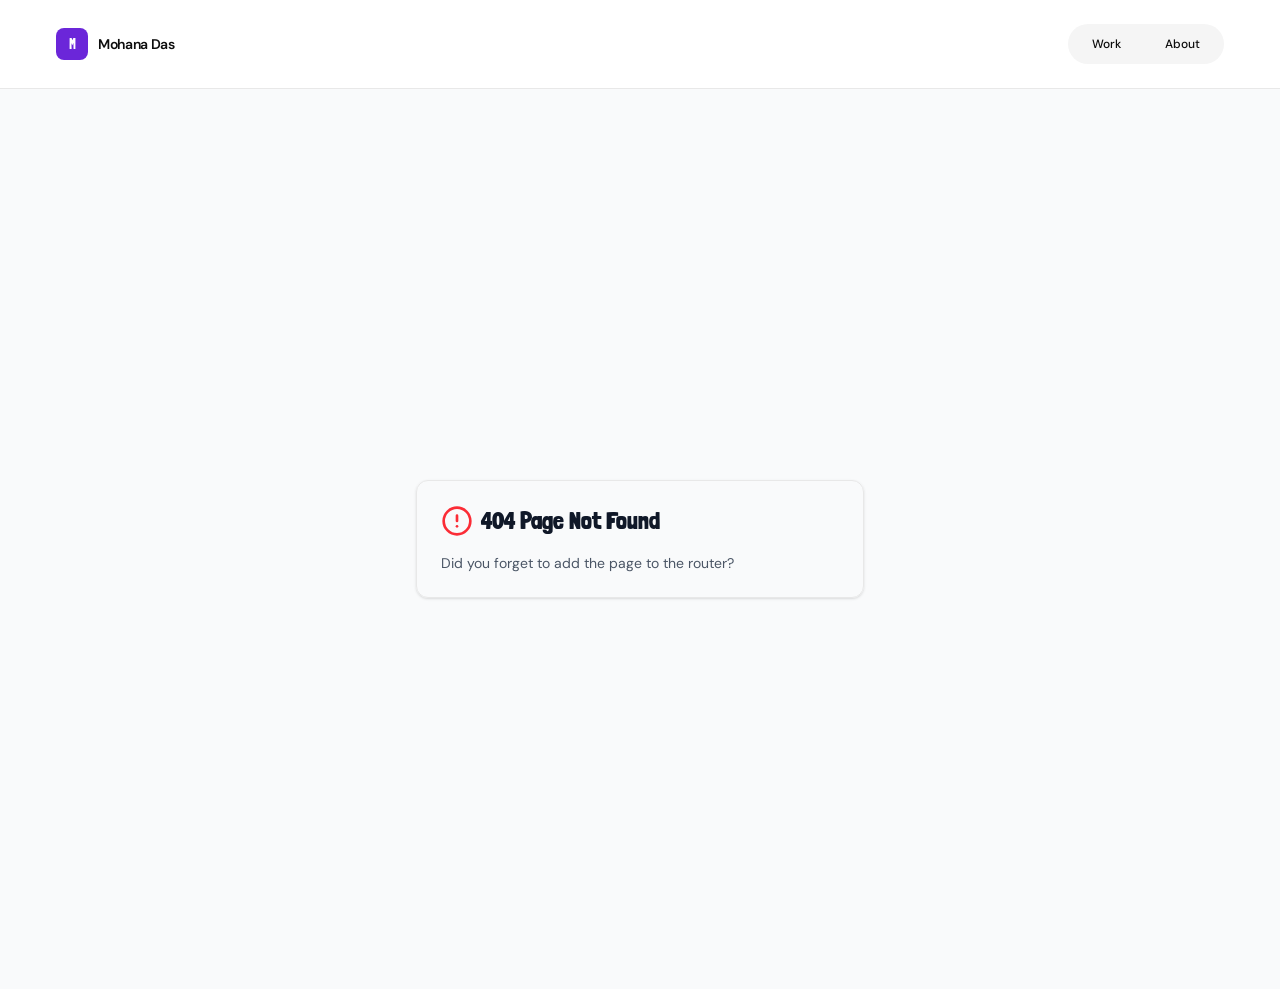
==== commit ba784a9a: "deploy: 64dfada60e1a4525193a4f0ed99f5c7c15cb2e83" ====
--- a/index.html
+++ b/index.html
@@ -7,7 +7,7 @@
     <link rel="icon" type="image/svg+xml" href="/favicon.svg" />
     <link rel="preconnect" href="https://fonts.googleapis.com">
     <link rel="preconnect" href="https://fonts.gstatic.com" crossorigin>
-    <link href="https://fonts.googleapis.com/css2?family=DM+Serif+Display:ital@0;1&family=Space+Grotesk:wght@300;400;500;600;700&display=swap" rel="stylesheet">
+    <link href="https://fonts.googleapis.com/css2?family=Londrina+Solid:wght@100;300;400;900&family=DM+Sans:ital,opsz,wght@0,9..40,300;0,9..40,400;0,9..40,500;0,9..40,600;1,9..40,300&display=swap" rel="stylesheet">
     <script>
       // Restore path from GitHub Pages 404 redirect
       (function(l) {
@@ -19,8 +19,8 @@
         }
       }(window.location));
     </script>
-    <script type="module" crossorigin src="/assets/index-CoPj5bj2.js"></script>
-    <link rel="stylesheet" crossorigin href="/assets/index-CfUwd38c.css">
+    <script type="module" crossorigin src="/assets/index-DYLT-mJp.js"></script>
+    <link rel="stylesheet" crossorigin href="/assets/index-R55_xGCi.css">
   </head>
   <body>
     <div id="root"></div>
--- a/assets/index-R55_xGCi.css
+++ b/assets/index-R55_xGCi.css
@@ -0,0 +1 @@
+@layer properties{@supports (((-webkit-hyphens:none)) and (not (margin-trim:inline))) or ((-moz-orient:inline) and (not (color:rgb(from red r g b)))){*,:before,:after,::backdrop{--tw-translate-x:0;--tw-translate-y:0;--tw-translate-z:0;--tw-rotate-x:initial;--tw-rotate-y:initial;--tw-rotate-z:initial;--tw-skew-x:initial;--tw-skew-y:initial;--tw-space-y-reverse:0;--tw-space-x-reverse:0;--tw-border-style:solid;--tw-leading:initial;--tw-font-weight:initial;--tw-tracking:initial;--tw-ordinal:initial;--tw-slashed-zero:initial;--tw-numeric-figure:initial;--tw-numeric-spacing:initial;--tw-numeric-fraction:initial;--tw-shadow:0 0 #0000;--tw-shadow-color:initial;--tw-shadow-alpha:100%;--tw-inset-shadow:0 0 #0000;--tw-inset-shadow-color:initial;--tw-inset-shadow-alpha:100%;--tw-ring-color:initial;--tw-ring-shadow:0 0 #0000;--tw-inset-ring-color:initial;--tw-inset-ring-shadow:0 0 #0000;--tw-ring-inset:initial;--tw-ring-offset-width:0px;--tw-ring-offset-color:#fff;--tw-ring-offset-shadow:0 0 #0000;--tw-outline-style:solid;--tw-blur:initial;--tw-brightness:initial;--tw-contrast:initial;--tw-grayscale:initial;--tw-hue-rotate:initial;--tw-invert:initial;--tw-opacity:initial;--tw-saturate:initial;--tw-sepia:initial;--tw-drop-shadow:initial;--tw-drop-shadow-color:initial;--tw-drop-shadow-alpha:100%;--tw-drop-shadow-size:initial;--tw-backdrop-blur:initial;--tw-backdrop-brightness:initial;--tw-backdrop-contrast:initial;--tw-backdrop-grayscale:initial;--tw-backdrop-hue-rotate:initial;--tw-backdrop-invert:initial;--tw-backdrop-opacity:initial;--tw-backdrop-saturate:initial;--tw-backdrop-sepia:initial;--tw-duration:initial;--tw-ease:initial;--tw-content:"";--tw-animation-delay:0s;--tw-animation-direction:normal;--tw-animation-duration:initial;--tw-animation-fill-mode:none;--tw-animation-iteration-count:1;--tw-enter-blur:0;--tw-enter-opacity:1;--tw-enter-rotate:0;--tw-enter-scale:1;--tw-enter-translate-x:0;--tw-enter-translate-y:0;--tw-exit-blur:0;--tw-exit-opacity:1;--tw-exit-rotate:0;--tw-exit-scale:1;--tw-exit-translate-x:0;--tw-exit-translate-y:0}}}@layer theme{:root,:host{--font-mono:ui-monospace, SFMono-Regular, Menlo, Monaco, Consolas, "Liberation Mono", "Courier New", monospace;--color-red-50:oklch(97.1% .013 17.38);--color-red-300:oklch(80.8% .114 19.571);--color-red-400:oklch(70.4% .191 22.216);--color-red-500:oklch(63.7% .237 25.331);--color-red-600:oklch(57.7% .245 27.325);--color-gray-50:oklch(98.5% .002 247.839);--color-gray-600:oklch(44.6% .03 256.802);--color-gray-900:oklch(21% .034 264.665);--color-neutral-900:oklch(20.5% 0 0);--color-black:#000;--color-white:#fff;--spacing:.25rem;--container-sm:24rem;--container-md:28rem;--container-lg:32rem;--container-2xl:42rem;--container-3xl:48rem;--container-4xl:56rem;--container-5xl:64rem;--container-6xl:72rem;--container-7xl:80rem;--text-xs:.75rem;--text-xs--line-height:calc(1 / .75);--text-sm:.875rem;--text-sm--line-height:calc(1.25 / .875);--text-base:1rem;--text-base--line-height: 1.5 ;--text-lg:1.125rem;--text-lg--line-height:calc(1.75 / 1.125);--text-xl:1.25rem;--text-xl--line-height:calc(1.75 / 1.25);--text-2xl:1.5rem;--text-2xl--line-height:calc(2 / 1.5);--text-3xl:1.875rem;--text-3xl--line-height: 1.2 ;--text-4xl:2.25rem;--text-4xl--line-height:calc(2.5 / 2.25);--text-5xl:3rem;--text-5xl--line-height:1;--text-6xl:3.75rem;--text-6xl--line-height:1;--text-7xl:4.5rem;--text-7xl--line-height:1;--font-weight-light:300;--font-weight-normal:400;--font-weight-medium:500;--font-weight-semibold:600;--font-weight-bold:700;--tracking-tight:-.025em;--tracking-normal:0em;--tracking-wide:.025em;--tracking-wider:.05em;--tracking-widest:.1em;--leading-tight:1.25;--leading-snug:1.375;--leading-normal:1.5;--leading-relaxed:1.625;--radius-sm:.25rem;--radius-md:.375rem;--radius-lg:.5rem;--radius-xl:.75rem;--ease-in-out:cubic-bezier(.4, 0, .2, 1);--animate-spin:spin 1s linear infinite;--animate-pulse:pulse 2s cubic-bezier(.4, 0, .6, 1) infinite;--blur-sm:8px;--aspect-video:16 / 9;--default-transition-duration:.15s;--default-transition-timing-function:cubic-bezier(.4, 0, .2, 1);--default-font-family:"DM Sans", sans-serif;--default-mono-font-family:var(--font-mono);--color-border:hsl(var(--border))}}@layer base{*,:after,:before,::backdrop{box-sizing:border-box;border:0 solid;margin:0;padding:0}::file-selector-button{box-sizing:border-box;border:0 solid;margin:0;padding:0}html,:host{-webkit-text-size-adjust:100%;tab-size:4;line-height:1.5;font-family:var(--default-font-family,ui-sans-serif, system-ui, sans-serif, "Apple Color Emoji", "Segoe UI Emoji", "Segoe UI Symbol", "Noto Color Emoji");font-feature-settings:var(--default-font-feature-settings,normal);font-variation-settings:var(--default-font-variation-settings,normal);-webkit-tap-highlight-color:transparent}hr{height:0;color:inherit;border-top-width:1px}abbr:where([title]){-webkit-text-decoration:underline dotted;text-decoration:underline dotted}h1,h2,h3,h4,h5,h6{font-size:inherit;font-weight:inherit}a{color:inherit;-webkit-text-decoration:inherit;text-decoration:inherit}b,strong{font-weight:bolder}code,kbd,samp,pre{font-family:var(--default-mono-font-family,ui-monospace, SFMono-Regular, Menlo, Monaco, Consolas, "Liberation Mono", "Courier New", monospace);font-feature-settings:var(--default-mono-font-feature-settings,normal);font-variation-settings:var(--default-mono-font-variation-settings,normal);font-size:1em}small{font-size:80%}sub,sup{vertical-align:baseline;font-size:75%;line-height:0;position:relative}sub{bottom:-.25em}sup{top:-.5em}table{text-indent:0;border-color:inherit;border-collapse:collapse}:-moz-focusring{outline:auto}progress{vertical-align:baseline}summary{display:list-item}ol,ul,menu{list-style:none}img,svg,video,canvas,audio,iframe,embed,object{vertical-align:middle;display:block}img,video{max-width:100%;height:auto}button,input,select,optgroup,textarea{font:inherit;font-feature-settings:inherit;font-variation-settings:inherit;letter-spacing:inherit;color:inherit;opacity:1;background-color:#0000;border-radius:0}::file-selector-button{font:inherit;font-feature-settings:inherit;font-variation-settings:inherit;letter-spacing:inherit;color:inherit;opacity:1;background-color:#0000;border-radius:0}:where(select:is([multiple],[size])) optgroup{font-weight:bolder}:where(select:is([multiple],[size])) optgroup option{padding-inline-start:20px}::file-selector-button{margin-inline-end:4px}::placeholder{opacity:1}@supports (not ((-webkit-appearance:-apple-pay-button))) or (contain-intrinsic-size:1px){::placeholder{color:currentColor}@supports (color:color-mix(in lab,red,red)){::placeholder{color:color-mix(in oklab,currentcolor 50%,transparent)}}}textarea{resize:vertical}::-webkit-search-decoration{-webkit-appearance:none}::-webkit-date-and-time-value{min-height:1lh;text-align:inherit}::-webkit-datetime-edit{display:inline-flex}::-webkit-datetime-edit-fields-wrapper{padding:0}::-webkit-datetime-edit{padding-block:0}::-webkit-datetime-edit-year-field{padding-block:0}::-webkit-datetime-edit-month-field{padding-block:0}::-webkit-datetime-edit-day-field{padding-block:0}::-webkit-datetime-edit-hour-field{padding-block:0}::-webkit-datetime-edit-minute-field{padding-block:0}::-webkit-datetime-edit-second-field{padding-block:0}::-webkit-datetime-edit-millisecond-field{padding-block:0}::-webkit-datetime-edit-meridiem-field{padding-block:0}::-webkit-calendar-picker-indicator{line-height:1}:-moz-ui-invalid{box-shadow:none}button,input:where([type=button],[type=reset],[type=submit]){appearance:button}::file-selector-button{appearance:button}::-webkit-inner-spin-button{height:auto}::-webkit-outer-spin-button{height:auto}[hidden]:where(:not([hidden=until-found])){display:none!important}*{border-color:hsl(var(--border))}body{background-color:hsl(var(--background));color:#0c0c0c;-webkit-font-smoothing:antialiased;-moz-osx-font-smoothing:grayscale;background-color:#fff;font-family:DM Sans,sans-serif}h1,h2,h3,h4,h5,h6{color:hsl(var(--foreground));font-family:Londrina Solid,cursive}::selection{color:#6d28d9;background-color:#d8c5ff}}@layer components;@layer utilities{.\@container\/field-group{container:field-group/inline-size}.pointer-events-auto{pointer-events:auto}.pointer-events-none{pointer-events:none}.collapse{visibility:collapse}.invisible{visibility:hidden}.visible{visibility:visible}.sr-only{clip-path:inset(50%);white-space:nowrap;border-width:0;width:1px;height:1px;margin:-1px;padding:0;position:absolute;overflow:hidden}.absolute{position:absolute}.fixed{position:fixed}.relative{position:relative}.static{position:static}.sticky{position:sticky}.inset-0{inset:calc(var(--spacing) * 0)}.inset-x-0{inset-inline:calc(var(--spacing) * 0)}.inset-y-0{inset-block:calc(var(--spacing) * 0)}.-top-12{top:calc(var(--spacing) * -12)}.top-0{top:calc(var(--spacing) * 0)}.top-1{top:calc(var(--spacing) * 1)}.top-1\.5{top:calc(var(--spacing) * 1.5)}.top-1\/2{top:50%}.top-2{top:calc(var(--spacing) * 2)}.top-3\.5{top:calc(var(--spacing) * 3.5)}.top-4{top:calc(var(--spacing) * 4)}.top-\[1px\]{top:1px}.top-\[8px\]{top:8px}.top-\[50\%\]{top:50%}.top-\[60\%\]{top:60%}.top-full{top:100%}.-right-12{right:calc(var(--spacing) * -12)}.right-0{right:calc(var(--spacing) * 0)}.right-1{right:calc(var(--spacing) * 1)}.right-2{right:calc(var(--spacing) * 2)}.right-3{right:calc(var(--spacing) * 3)}.right-4{right:calc(var(--spacing) * 4)}.-bottom-12{bottom:calc(var(--spacing) * -12)}.bottom-0{bottom:calc(var(--spacing) * 0)}.-left-12{left:calc(var(--spacing) * -12)}.-left-\[9px\]{left:-9px}.-left-\[41px\]{left:-41px}.left-0{left:calc(var(--spacing) * 0)}.left-1\/2{left:50%}.left-2{left:calc(var(--spacing) * 2)}.left-\[50\%\]{left:50%}.-z-10{z-index:-10}.z-0{z-index:0}.z-10{z-index:10}.z-20{z-index:20}.z-50{z-index:50}.z-\[1\]{z-index:1}.z-\[100\]{z-index:100}.order-first{order:-9999}.order-last{order:9999}.\!m-0{margin:calc(var(--spacing) * 0)!important}.m-0{margin:calc(var(--spacing) * 0)}.-mx-1{margin-inline:calc(var(--spacing) * -1)}.mx-2{margin-inline:calc(var(--spacing) * 2)}.mx-3\.5{margin-inline:calc(var(--spacing) * 3.5)}.mx-4{margin-inline:calc(var(--spacing) * 4)}.mx-auto{margin-inline:auto}.-my-2{margin-block:calc(var(--spacing) * -2)}.my-0{margin-block:calc(var(--spacing) * 0)}.my-0\.5{margin-block:calc(var(--spacing) * .5)}.my-1{margin-block:calc(var(--spacing) * 1)}.my-6{margin-block:calc(var(--spacing) * 6)}.my-8{margin-block:calc(var(--spacing) * 8)}.my-10{margin-block:calc(var(--spacing) * 10)}.-mt-4{margin-top:calc(var(--spacing) * -4)}.mt-1{margin-top:calc(var(--spacing) * 1)}.mt-1\.5{margin-top:calc(var(--spacing) * 1.5)}.mt-2{margin-top:calc(var(--spacing) * 2)}.mt-3{margin-top:calc(var(--spacing) * 3)}.mt-4{margin-top:calc(var(--spacing) * 4)}.mt-6{margin-top:calc(var(--spacing) * 6)}.mt-8{margin-top:calc(var(--spacing) * 8)}.mt-24{margin-top:calc(var(--spacing) * 24)}.mt-auto{margin-top:auto}.mr-2{margin-right:calc(var(--spacing) * 2)}.mb-0{margin-bottom:calc(var(--spacing) * 0)}.mb-1{margin-bottom:calc(var(--spacing) * 1)}.mb-2{margin-bottom:calc(var(--spacing) * 2)}.mb-3{margin-bottom:calc(var(--spacing) * 3)}.mb-4{margin-bottom:calc(var(--spacing) * 4)}.mb-5{margin-bottom:calc(var(--spacing) * 5)}.mb-6{margin-bottom:calc(var(--spacing) * 6)}.mb-8{margin-bottom:calc(var(--spacing) * 8)}.mb-10{margin-bottom:calc(var(--spacing) * 10)}.mb-12{margin-bottom:calc(var(--spacing) * 12)}.mb-14{margin-bottom:calc(var(--spacing) * 14)}.mb-16{margin-bottom:calc(var(--spacing) * 16)}.mb-20{margin-bottom:calc(var(--spacing) * 20)}.mb-24{margin-bottom:calc(var(--spacing) * 24)}.-ml-4{margin-left:calc(var(--spacing) * -4)}.ml-1{margin-left:calc(var(--spacing) * 1)}.ml-4{margin-left:calc(var(--spacing) * 4)}.ml-auto{margin-left:auto}.line-clamp-2{-webkit-line-clamp:2;-webkit-box-orient:vertical;display:-webkit-box;overflow:hidden}.block{display:block}.flex{display:flex}.grid{display:grid}.hidden{display:none}.inline{display:inline}.inline-block{display:inline-block}.inline-flex{display:inline-flex}.table{display:table}.aspect-\[3\/4\]{aspect-ratio:3/4}.aspect-\[9\/19\]{aspect-ratio:9/19}.aspect-\[16\/9\]{aspect-ratio:16/9}.aspect-square{aspect-ratio:1}.aspect-video{aspect-ratio:var(--aspect-video)}.size-4{width:calc(var(--spacing) * 4);height:calc(var(--spacing) * 4)}.size-6{width:calc(var(--spacing) * 6);height:calc(var(--spacing) * 6)}.size-8{width:calc(var(--spacing) * 8);height:calc(var(--spacing) * 8)}.size-10{width:calc(var(--spacing) * 10);height:calc(var(--spacing) * 10)}.size-\[--cell-size\]{width:--cell-size;height:--cell-size}.h-1\.5{height:calc(var(--spacing) * 1.5)}.h-2{height:calc(var(--spacing) * 2)}.h-2\.5{height:calc(var(--spacing) * 2.5)}.h-3{height:calc(var(--spacing) * 3)}.h-3\.5{height:calc(var(--spacing) * 3.5)}.h-4{height:calc(var(--spacing) * 4)}.h-5{height:calc(var(--spacing) * 5)}.h-6{height:calc(var(--spacing) * 6)}.h-7{height:calc(var(--spacing) * 7)}.h-8{height:calc(var(--spacing) * 8)}.h-9{height:calc(var(--spacing) * 9)}.h-10{height:calc(var(--spacing) * 10)}.h-12{height:calc(var(--spacing) * 12)}.h-20{height:calc(var(--spacing) * 20)}.h-\[--cell-size\]{height:--cell-size}.h-\[1px\]{height:1px}.h-\[14px\]{height:14px}.h-\[var\(--radix-navigation-menu-viewport-height\)\]{height:var(--radix-navigation-menu-viewport-height)}.h-\[var\(--radix-select-trigger-height\)\]{height:var(--radix-select-trigger-height)}.h-auto{height:auto}.h-full{height:100%}.h-px{height:1px}.h-svh{height:100svh}.max-h-\[--radix-context-menu-content-available-height\]{max-height:--radix-context-menu-content-available-height}.max-h-\[--radix-select-content-available-height\]{max-height:--radix-select-content-available-height}.max-h-\[300px\]{max-height:300px}.max-h-\[var\(--radix-dropdown-menu-content-available-height\)\]{max-height:var(--radix-dropdown-menu-content-available-height)}.max-h-screen{max-height:100vh}.min-h-0{min-height:calc(var(--spacing) * 0)}.min-h-8{min-height:calc(var(--spacing) * 8)}.min-h-9{min-height:calc(var(--spacing) * 9)}.min-h-10{min-height:calc(var(--spacing) * 10)}.min-h-\[60px\]{min-height:60px}.min-h-\[96px\]{min-height:96px}.min-h-screen{min-height:100vh}.min-h-svh{min-height:100svh}.w-0{width:calc(var(--spacing) * 0)}.w-1{width:calc(var(--spacing) * 1)}.w-2{width:calc(var(--spacing) * 2)}.w-2\.5{width:calc(var(--spacing) * 2.5)}.w-3{width:calc(var(--spacing) * 3)}.w-3\.5{width:calc(var(--spacing) * 3.5)}.w-3\/4{width:75%}.w-4{width:calc(var(--spacing) * 4)}.w-5{width:calc(var(--spacing) * 5)}.w-7{width:calc(var(--spacing) * 7)}.w-8{width:calc(var(--spacing) * 8)}.w-9{width:calc(var(--spacing) * 9)}.w-10{width:calc(var(--spacing) * 10)}.w-44{width:calc(var(--spacing) * 44)}.w-64{width:calc(var(--spacing) * 64)}.w-72{width:calc(var(--spacing) * 72)}.w-\[--cell-size\]{width:--cell-size}.w-\[1px\]{width:1px}.w-\[52px\]{width:52px}.w-\[100px\]{width:100px}.w-\[var\(--sidebar-width\)\]{width:var(--sidebar-width)}.w-auto{width:auto}.w-fit{width:fit-content}.w-full{width:100%}.w-max{width:max-content}.w-px{width:1px}.max-w-2xl{max-width:var(--container-2xl)}.max-w-3xl{max-width:var(--container-3xl)}.max-w-4xl{max-width:var(--container-4xl)}.max-w-5xl{max-width:var(--container-5xl)}.max-w-6xl{max-width:var(--container-6xl)}.max-w-7xl{max-width:var(--container-7xl)}.max-w-\[280px\]{max-width:280px}.max-w-\[var\(--skeleton-width\)\]{max-width:var(--skeleton-width)}.max-w-lg{max-width:var(--container-lg)}.max-w-max{max-width:max-content}.max-w-md{max-width:var(--container-md)}.max-w-sm{max-width:var(--container-sm)}.min-w-0{min-width:calc(var(--spacing) * 0)}.min-w-5{min-width:calc(var(--spacing) * 5)}.min-w-8{min-width:calc(var(--spacing) * 8)}.min-w-9{min-width:calc(var(--spacing) * 9)}.min-w-10{min-width:calc(var(--spacing) * 10)}.min-w-\[--cell-size\]{min-width:--cell-size}.min-w-\[8rem\]{min-width:8rem}.min-w-\[12rem\]{min-width:12rem}.min-w-\[560px\]{min-width:560px}.min-w-\[640px\]{min-width:640px}.min-w-\[var\(--radix-select-trigger-width\)\]{min-width:var(--radix-select-trigger-width)}.flex-1{flex:1}.flex-shrink-0,.shrink-0{flex-shrink:0}.grow{flex-grow:1}.grow-0{flex-grow:0}.basis-full{flex-basis:100%}.caption-bottom{caption-side:bottom}.border-collapse{border-collapse:collapse}.origin-\[--radix-context-menu-content-transform-origin\]{transform-origin:--radix-context-menu-content-transform-origin}.origin-\[--radix-dropdown-menu-content-transform-origin\]{transform-origin:--radix-dropdown-menu-content-transform-origin}.origin-\[--radix-hover-card-content-transform-origin\]{transform-origin:--radix-hover-card-content-transform-origin}.origin-\[--radix-menubar-content-transform-origin\]{transform-origin:--radix-menubar-content-transform-origin}.origin-\[--radix-popover-content-transform-origin\]{transform-origin:--radix-popover-content-transform-origin}.origin-\[--radix-select-content-transform-origin\]{transform-origin:--radix-select-content-transform-origin}.origin-\[--radix-tooltip-content-transform-origin\]{transform-origin:--radix-tooltip-content-transform-origin}.origin-center{transform-origin:50%}.-translate-x-1\/2{--tw-translate-x: -50% ;translate:var(--tw-translate-x) var(--tw-translate-y)}.-translate-x-px{--tw-translate-x:-1px;translate:var(--tw-translate-x) var(--tw-translate-y)}.translate-x-\[-50\%\]{--tw-translate-x:-50%;translate:var(--tw-translate-x) var(--tw-translate-y)}.translate-x-px{--tw-translate-x:1px;translate:var(--tw-translate-x) var(--tw-translate-y)}.-translate-y-1\/2{--tw-translate-y: -50% ;translate:var(--tw-translate-x) var(--tw-translate-y)}.translate-y-\[-50\%\]{--tw-translate-y:-50%;translate:var(--tw-translate-x) var(--tw-translate-y)}.-rotate-1{rotate:-1deg}.rotate-1{rotate:1deg}.rotate-12{rotate:12deg}.rotate-45{rotate:45deg}.rotate-90{rotate:90deg}.rotate-\[-2deg\]{rotate:-2deg}.transform{transform:var(--tw-rotate-x,) var(--tw-rotate-y,) var(--tw-rotate-z,) var(--tw-skew-x,) var(--tw-skew-y,)}.animate-caret-blink{animation:1.25s ease-out infinite caret-blink}.animate-in{animation:enter var(--tw-animation-duration,var(--tw-duration,.15s))var(--tw-ease,ease)var(--tw-animation-delay,0s)var(--tw-animation-iteration-count,1)var(--tw-animation-direction,normal)var(--tw-animation-fill-mode,none)}.animate-pulse{animation:var(--animate-pulse)}.animate-spin{animation:var(--animate-spin)}.cursor-default{cursor:default}.cursor-pointer{cursor:pointer}.cursor-text{cursor:text}.touch-none{touch-action:none}.resize{resize:both}.resize-none{resize:none}.list-disc{list-style-type:disc}.list-none{list-style-type:none}.grid-cols-1{grid-template-columns:repeat(1,minmax(0,1fr))}.grid-cols-2{grid-template-columns:repeat(2,minmax(0,1fr))}.grid-cols-3{grid-template-columns:repeat(3,minmax(0,1fr))}.flex-col{flex-direction:column}.flex-col-reverse{flex-direction:column-reverse}.flex-row{flex-direction:row}.flex-wrap{flex-wrap:wrap}.place-content-center{place-content:center}.items-center{align-items:center}.items-end{align-items:flex-end}.items-start{align-items:flex-start}.items-stretch{align-items:stretch}.justify-between{justify-content:space-between}.justify-center{justify-content:center}.justify-start{justify-content:flex-start}.gap-0{gap:calc(var(--spacing) * 0)}.gap-1{gap:calc(var(--spacing) * 1)}.gap-1\.5{gap:calc(var(--spacing) * 1.5)}.gap-2{gap:calc(var(--spacing) * 2)}.gap-2\.5{gap:calc(var(--spacing) * 2.5)}.gap-3{gap:calc(var(--spacing) * 3)}.gap-4{gap:calc(var(--spacing) * 4)}.gap-5{gap:calc(var(--spacing) * 5)}.gap-6{gap:calc(var(--spacing) * 6)}.gap-7{gap:calc(var(--spacing) * 7)}.gap-8{gap:calc(var(--spacing) * 8)}.gap-10{gap:calc(var(--spacing) * 10)}.gap-16{gap:calc(var(--spacing) * 16)}.gap-px{gap:1px}:where(.space-y-1\.5>:not(:last-child)){--tw-space-y-reverse:0;margin-block-start:calc(calc(var(--spacing) * 1.5) * var(--tw-space-y-reverse));margin-block-end:calc(calc(var(--spacing) * 1.5) * calc(1 - var(--tw-space-y-reverse)))}:where(.space-y-2>:not(:last-child)){--tw-space-y-reverse:0;margin-block-start:calc(calc(var(--spacing) * 2) * var(--tw-space-y-reverse));margin-block-end:calc(calc(var(--spacing) * 2) * calc(1 - var(--tw-space-y-reverse)))}:where(.space-x-1>:not(:last-child)){--tw-space-x-reverse:0;margin-inline-start:calc(calc(var(--spacing) * 1) * var(--tw-space-x-reverse));margin-inline-end:calc(calc(var(--spacing) * 1) * calc(1 - var(--tw-space-x-reverse)))}:where(.space-x-4>:not(:last-child)){--tw-space-x-reverse:0;margin-inline-start:calc(calc(var(--spacing) * 4) * var(--tw-space-x-reverse));margin-inline-end:calc(calc(var(--spacing) * 4) * calc(1 - var(--tw-space-x-reverse)))}.self-stretch{align-self:stretch}.justify-self-center{justify-self:center}.overflow-auto{overflow:auto}.overflow-hidden{overflow:hidden}.overflow-x-auto{overflow-x:auto}.overflow-x-hidden{overflow-x:hidden}.overflow-y-auto{overflow-y:auto}.rounded{border-radius:.25rem}.rounded-\[1\.9rem\]{border-radius:1.9rem}.rounded-\[2\.2rem\]{border-radius:2.2rem}.rounded-\[2px\]{border-radius:2px}.rounded-\[calc\(var\(--radius\)-5px\)\]{border-radius:calc(var(--radius) - 5px)}.rounded-\[inherit\]{border-radius:inherit}.rounded-full{border-radius:3.40282e38px}.rounded-lg{border-radius:var(--radius-lg)}.rounded-md{border-radius:var(--radius-md)}.rounded-none{border-radius:0}.rounded-sm{border-radius:var(--radius-sm)}.rounded-xl{border-radius:var(--radius-xl)}.rounded-t-\[10px\]{border-top-left-radius:10px;border-top-right-radius:10px}.rounded-l-md{border-top-left-radius:var(--radius-md);border-bottom-left-radius:var(--radius-md)}.rounded-tl-sm{border-top-left-radius:var(--radius-sm)}.rounded-r-md{border-top-right-radius:var(--radius-md);border-bottom-right-radius:var(--radius-md)}.border{border-style:var(--tw-border-style);border-width:1px}.border-0{border-style:var(--tw-border-style);border-width:0}.border-2{border-style:var(--tw-border-style);border-width:2px}.border-\[1\.5px\]{border-style:var(--tw-border-style);border-width:1.5px}.border-y{border-block-style:var(--tw-border-style);border-block-width:1px}.border-t{border-top-style:var(--tw-border-style);border-top-width:1px}.border-r{border-right-style:var(--tw-border-style);border-right-width:1px}.border-b{border-bottom-style:var(--tw-border-style);border-bottom-width:1px}.border-l{border-left-style:var(--tw-border-style);border-left-width:1px}.border-l-2{border-left-style:var(--tw-border-style);border-left-width:2px}.border-l-4{border-left-style:var(--tw-border-style);border-left-width:4px}.border-dashed{--tw-border-style:dashed;border-style:dashed}.\[border-color\:var\(--badge-outline\)\]{border-color:var(--badge-outline)}.\[border-color\:var\(--button-outline\)\]{border-color:var(--button-outline)}.border-\[--color-border\]{border-color:--color-border}.border-background{border-color:hsl(var(--background))}.border-border,.border-border\/10{border-color:hsl(var(--border))}@supports (color:color-mix(in lab,red,red)){.border-border\/10{border-color:color-mix(in oklab,hsl(var(--border)) 10%,transparent)}}.border-border\/40{border-color:hsl(var(--border))}@supports (color:color-mix(in lab,red,red)){.border-border\/40{border-color:color-mix(in oklab,hsl(var(--border)) 40%,transparent)}}.border-border\/50{border-color:hsl(var(--border))}@supports (color:color-mix(in lab,red,red)){.border-border\/50{border-color:color-mix(in oklab,hsl(var(--border)) 50%,transparent)}}.border-foreground,.border-foreground\/10{border-color:hsl(var(--foreground))}@supports (color:color-mix(in lab,red,red)){.border-foreground\/10{border-color:color-mix(in oklab,hsl(var(--foreground)) 10%,transparent)}}.border-foreground\/20{border-color:hsl(var(--foreground))}@supports (color:color-mix(in lab,red,red)){.border-foreground\/20{border-color:color-mix(in oklab,hsl(var(--foreground)) 20%,transparent)}}.border-foreground\/30{border-color:hsl(var(--foreground))}@supports (color:color-mix(in lab,red,red)){.border-foreground\/30{border-color:color-mix(in oklab,hsl(var(--foreground)) 30%,transparent)}}.border-primary,.border-primary\/50{border-color:hsl(var(--primary))}@supports (color:color-mix(in lab,red,red)){.border-primary\/50{border-color:color-mix(in oklab,hsl(var(--primary)) 50%,transparent)}}.border-transparent{border-color:#0000}.border-t-transparent{border-top-color:#0000}.border-l-transparent{border-left-color:#0000}.bg-\[\#C5F135\]{background-color:#c5f135}.bg-\[--color-bg\]{background-color:--color-bg}.bg-background,.bg-background\/10{background-color:hsl(var(--background))}@supports (color:color-mix(in lab,red,red)){.bg-background\/10{background-color:color-mix(in oklab,hsl(var(--background)) 10%,transparent)}}.bg-background\/95{background-color:hsl(var(--background))}@supports (color:color-mix(in lab,red,red)){.bg-background\/95{background-color:color-mix(in oklab,hsl(var(--background)) 95%,transparent)}}.bg-black{background-color:var(--color-black)}.bg-black\/80{background-color:#000c}@supports (color:color-mix(in lab,red,red)){.bg-black\/80{background-color:color-mix(in oklab,var(--color-black) 80%,transparent)}}.bg-border{background-color:hsl(var(--border))}.bg-foreground,.bg-foreground\/5{background-color:hsl(var(--foreground))}@supports (color:color-mix(in lab,red,red)){.bg-foreground\/5{background-color:color-mix(in oklab,hsl(var(--foreground)) 5%,transparent)}}.bg-foreground\/10{background-color:hsl(var(--foreground))}@supports (color:color-mix(in lab,red,red)){.bg-foreground\/10{background-color:color-mix(in oklab,hsl(var(--foreground)) 10%,transparent)}}.bg-gray-50{background-color:var(--color-gray-50)}.bg-muted,.bg-muted\/10{background-color:hsl(var(--muted))}@supports (color:color-mix(in lab,red,red)){.bg-muted\/10{background-color:color-mix(in oklab,hsl(var(--muted)) 10%,transparent)}}.bg-muted\/20{background-color:hsl(var(--muted))}@supports (color:color-mix(in lab,red,red)){.bg-muted\/20{background-color:color-mix(in oklab,hsl(var(--muted)) 20%,transparent)}}.bg-muted\/50{background-color:hsl(var(--muted))}@supports (color:color-mix(in lab,red,red)){.bg-muted\/50{background-color:color-mix(in oklab,hsl(var(--muted)) 50%,transparent)}}.bg-neutral-900{background-color:var(--color-neutral-900)}.bg-primary,.bg-primary\/5{background-color:hsl(var(--primary))}@supports (color:color-mix(in lab,red,red)){.bg-primary\/5{background-color:color-mix(in oklab,hsl(var(--primary)) 5%,transparent)}}.bg-primary\/10{background-color:hsl(var(--primary))}@supports (color:color-mix(in lab,red,red)){.bg-primary\/10{background-color:color-mix(in oklab,hsl(var(--primary)) 10%,transparent)}}.bg-primary\/20{background-color:hsl(var(--primary))}@supports (color:color-mix(in lab,red,red)){.bg-primary\/20{background-color:color-mix(in oklab,hsl(var(--primary)) 20%,transparent)}}.bg-transparent{background-color:#0000}.fill-current{fill:currentColor}.fill-primary{fill:hsl(var(--primary))}.object-contain{object-fit:contain}.object-cover{object-fit:cover}.p-0{padding:calc(var(--spacing) * 0)}.p-1{padding:calc(var(--spacing) * 1)}.p-2{padding:calc(var(--spacing) * 2)}.p-3{padding:calc(var(--spacing) * 3)}.p-4{padding:calc(var(--spacing) * 4)}.p-5{padding:calc(var(--spacing) * 5)}.p-6{padding:calc(var(--spacing) * 6)}.p-8{padding:calc(var(--spacing) * 8)}.p-\[1px\]{padding:1px}.p-\[5px\]{padding:5px}.px-1{padding-inline:calc(var(--spacing) * 1)}.px-1\.5{padding-inline:calc(var(--spacing) * 1.5)}.px-2{padding-inline:calc(var(--spacing) * 2)}.px-2\.5{padding-inline:calc(var(--spacing) * 2.5)}.px-3{padding-inline:calc(var(--spacing) * 3)}.px-4{padding-inline:calc(var(--spacing) * 4)}.px-5{padding-inline:calc(var(--spacing) * 5)}.px-6{padding-inline:calc(var(--spacing) * 6)}.px-8{padding-inline:calc(var(--spacing) * 8)}.px-\[--cell-size\]{padding-inline:--cell-size}.py-0\.5{padding-block:calc(var(--spacing) * .5)}.py-1{padding-block:calc(var(--spacing) * 1)}.py-1\.5{padding-block:calc(var(--spacing) * 1.5)}.py-2{padding-block:calc(var(--spacing) * 2)}.py-3{padding-block:calc(var(--spacing) * 3)}.py-4{padding-block:calc(var(--spacing) * 4)}.py-6{padding-block:calc(var(--spacing) * 6)}.py-8{padding-block:calc(var(--spacing) * 8)}.py-10{padding-block:calc(var(--spacing) * 10)}.py-12{padding-block:calc(var(--spacing) * 12)}.py-16{padding-block:calc(var(--spacing) * 16)}.pt-0{padding-top:calc(var(--spacing) * 0)}.pt-1{padding-top:calc(var(--spacing) * 1)}.pt-3{padding-top:calc(var(--spacing) * 3)}.pt-4{padding-top:calc(var(--spacing) * 4)}.pt-6{padding-top:calc(var(--spacing) * 6)}.pt-8{padding-top:calc(var(--spacing) * 8)}.pt-16{padding-top:calc(var(--spacing) * 16)}.pr-1{padding-right:calc(var(--spacing) * 1)}.pr-2{padding-right:calc(var(--spacing) * 2)}.pr-2\.5{padding-right:calc(var(--spacing) * 2.5)}.pr-3{padding-right:calc(var(--spacing) * 3)}.pr-8{padding-right:calc(var(--spacing) * 8)}.pb-0\.5{padding-bottom:calc(var(--spacing) * .5)}.pb-3{padding-bottom:calc(var(--spacing) * 3)}.pb-4{padding-bottom:calc(var(--spacing) * 4)}.pb-24{padding-bottom:calc(var(--spacing) * 24)}.pl-2{padding-left:calc(var(--spacing) * 2)}.pl-2\.5{padding-left:calc(var(--spacing) * 2.5)}.pl-3{padding-left:calc(var(--spacing) * 3)}.pl-4{padding-left:calc(var(--spacing) * 4)}.pl-5{padding-left:calc(var(--spacing) * 5)}.pl-6{padding-left:calc(var(--spacing) * 6)}.pl-8{padding-left:calc(var(--spacing) * 8)}.text-center{text-align:center}.text-left{text-align:left}.align-middle{vertical-align:middle}.align-top{vertical-align:top}.font-mono{font-family:var(--font-mono)}.font-sans{font-family:DM Sans,sans-serif}.font-serif{font-family:Londrina Solid,cursive}.text-2xl{font-size:var(--text-2xl);line-height:var(--tw-leading,var(--text-2xl--line-height))}.text-3xl{font-size:var(--text-3xl);line-height:var(--tw-leading,var(--text-3xl--line-height))}.text-4xl{font-size:var(--text-4xl);line-height:var(--tw-leading,var(--text-4xl--line-height))}.text-5xl{font-size:var(--text-5xl);line-height:var(--tw-leading,var(--text-5xl--line-height))}.text-base{font-size:var(--text-base);line-height:var(--tw-leading,var(--text-base--line-height))}.text-lg{font-size:var(--text-lg);line-height:var(--tw-leading,var(--text-lg--line-height))}.text-sm{font-size:var(--text-sm);line-height:var(--tw-leading,var(--text-sm--line-height))}.text-sm\/relaxed{font-size:var(--text-sm);line-height:var(--leading-relaxed)}.text-xl{font-size:var(--text-xl);line-height:var(--tw-leading,var(--text-xl--line-height))}.text-xs{font-size:var(--text-xs);line-height:var(--tw-leading,var(--text-xs--line-height))}.text-\[0\.8rem\]{font-size:.8rem}.text-\[2\.25rem\]{font-size:2.25rem}.text-\[9px\]{font-size:9px}.text-\[10px\]{font-size:10px}.text-\[11px\]{font-size:11px}.leading-\[0\.95\]{--tw-leading:.95;line-height:.95}.leading-none{--tw-leading:1;line-height:1}.leading-normal{--tw-leading:var(--leading-normal);line-height:var(--leading-normal)}.leading-relaxed{--tw-leading:var(--leading-relaxed);line-height:var(--leading-relaxed)}.leading-snug{--tw-leading:var(--leading-snug);line-height:var(--leading-snug)}.leading-tight{--tw-leading:var(--leading-tight);line-height:var(--leading-tight)}.font-bold{--tw-font-weight:var(--font-weight-bold);font-weight:var(--font-weight-bold)}.font-light{--tw-font-weight:var(--font-weight-light);font-weight:var(--font-weight-light)}.font-medium{--tw-font-weight:var(--font-weight-medium);font-weight:var(--font-weight-medium)}.font-normal{--tw-font-weight:var(--font-weight-normal);font-weight:var(--font-weight-normal)}.font-semibold{--tw-font-weight:var(--font-weight-semibold);font-weight:var(--font-weight-semibold)}.tracking-\[-0\.03em\]{--tw-tracking:-.03em;letter-spacing:-.03em}.tracking-\[0\.2em\]{--tw-tracking:.2em;letter-spacing:.2em}.tracking-\[0\.15em\]{--tw-tracking:.15em;letter-spacing:.15em}.tracking-\[0\.18em\]{--tw-tracking:.18em;letter-spacing:.18em}.tracking-normal{--tw-tracking:var(--tracking-normal);letter-spacing:var(--tracking-normal)}.tracking-tight{--tw-tracking:var(--tracking-tight);letter-spacing:var(--tracking-tight)}.tracking-wide{--tw-tracking:var(--tracking-wide);letter-spacing:var(--tracking-wide)}.tracking-wider{--tw-tracking:var(--tracking-wider);letter-spacing:var(--tracking-wider)}.tracking-widest{--tw-tracking:var(--tracking-widest);letter-spacing:var(--tracking-widest)}.text-balance{text-wrap:balance}.break-words{overflow-wrap:break-word}.whitespace-nowrap{white-space:nowrap}.text-background{color:hsl(var(--background))}.text-current{color:currentColor}.text-foreground,.text-foreground\/50{color:hsl(var(--foreground))}@supports (color:color-mix(in lab,red,red)){.text-foreground\/50{color:color-mix(in oklab,hsl(var(--foreground)) 50%,transparent)}}.text-foreground\/60{color:hsl(var(--foreground))}@supports (color:color-mix(in lab,red,red)){.text-foreground\/60{color:color-mix(in oklab,hsl(var(--foreground)) 60%,transparent)}}.text-foreground\/70{color:hsl(var(--foreground))}@supports (color:color-mix(in lab,red,red)){.text-foreground\/70{color:color-mix(in oklab,hsl(var(--foreground)) 70%,transparent)}}.text-foreground\/80{color:hsl(var(--foreground))}@supports (color:color-mix(in lab,red,red)){.text-foreground\/80{color:color-mix(in oklab,hsl(var(--foreground)) 80%,transparent)}}.text-foreground\/90{color:hsl(var(--foreground))}@supports (color:color-mix(in lab,red,red)){.text-foreground\/90{color:color-mix(in oklab,hsl(var(--foreground)) 90%,transparent)}}.text-foreground\/95{color:hsl(var(--foreground))}@supports (color:color-mix(in lab,red,red)){.text-foreground\/95{color:color-mix(in oklab,hsl(var(--foreground)) 95%,transparent)}}.text-gray-600{color:var(--color-gray-600)}.text-gray-900{color:var(--color-gray-900)}.text-muted-foreground,.text-muted-foreground\/30{color:var(--muted-foreground)}@supports (color:color-mix(in lab,red,red)){.text-muted-foreground\/30{color:color-mix(in oklab,var(--muted-foreground) 30%,transparent)}}.text-muted-foreground\/60{color:var(--muted-foreground)}@supports (color:color-mix(in lab,red,red)){.text-muted-foreground\/60{color:color-mix(in oklab,var(--muted-foreground) 60%,transparent)}}.text-primary{color:hsl(var(--primary))}.text-primary-foreground{color:hsl(var(--primary-foreground))}.text-red-500{color:var(--color-red-500)}.normal-case{text-transform:none}.uppercase{text-transform:uppercase}.italic{font-style:italic}.not-italic{font-style:normal}.tabular-nums{--tw-numeric-spacing:tabular-nums;font-variant-numeric:var(--tw-ordinal,) var(--tw-slashed-zero,) var(--tw-numeric-figure,) var(--tw-numeric-spacing,) var(--tw-numeric-fraction,)}.line-through{text-decoration-line:line-through}.no-underline{text-decoration-line:none}.underline{text-decoration-line:underline}.decoration-primary{-webkit-text-decoration-color:hsl(var(--primary));text-decoration-color:hsl(var(--primary))}.decoration-2{text-decoration-thickness:2px}.underline-offset-2{text-underline-offset:2px}.underline-offset-4{text-underline-offset:4px}.opacity-0{opacity:0}.opacity-50{opacity:.5}.opacity-60{opacity:.6}.opacity-70{opacity:.7}.opacity-90{opacity:.9}.opacity-\[0\.35\]{opacity:.35}.mix-blend-color{mix-blend-mode:color}.mix-blend-multiply{mix-blend-mode:multiply}.shadow{--tw-shadow:0 1px 3px 0 var(--tw-shadow-color,#0000001a), 0 1px 2px -1px var(--tw-shadow-color,#0000001a);box-shadow:var(--tw-inset-shadow),var(--tw-inset-ring-shadow),var(--tw-ring-offset-shadow),var(--tw-ring-shadow),var(--tw-shadow)}.shadow-2xl{--tw-shadow:0 25px 50px -12px var(--tw-shadow-color,#00000040);box-shadow:var(--tw-inset-shadow),var(--tw-inset-ring-shadow),var(--tw-ring-offset-shadow),var(--tw-ring-shadow),var(--tw-shadow)}.shadow-\[0_0_0_1px_hsl\(var\(--sidebar-border\)\)\]{--tw-shadow:0 0 0 1px var(--tw-shadow-color,hsl(var(--sidebar-border)));box-shadow:var(--tw-inset-shadow),var(--tw-inset-ring-shadow),var(--tw-ring-offset-shadow),var(--tw-ring-shadow),var(--tw-shadow)}.shadow-lg{--tw-shadow:0 10px 15px -3px var(--tw-shadow-color,#0000001a), 0 4px 6px -4px var(--tw-shadow-color,#0000001a);box-shadow:var(--tw-inset-shadow),var(--tw-inset-ring-shadow),var(--tw-ring-offset-shadow),var(--tw-ring-shadow),var(--tw-shadow)}.shadow-md{--tw-shadow:0 4px 6px -1px var(--tw-shadow-color,#0000001a), 0 2px 4px -2px var(--tw-shadow-color,#0000001a);box-shadow:var(--tw-inset-shadow),var(--tw-inset-ring-shadow),var(--tw-ring-offset-shadow),var(--tw-ring-shadow),var(--tw-shadow)}.shadow-none{--tw-shadow:0 0 #0000;box-shadow:var(--tw-inset-shadow),var(--tw-inset-ring-shadow),var(--tw-ring-offset-shadow),var(--tw-ring-shadow),var(--tw-shadow)}.shadow-sm{--tw-shadow:0 1px 3px 0 var(--tw-shadow-color,#0000001a), 0 1px 2px -1px var(--tw-shadow-color,#0000001a);box-shadow:var(--tw-inset-shadow),var(--tw-inset-ring-shadow),var(--tw-ring-offset-shadow),var(--tw-ring-shadow),var(--tw-shadow)}.shadow-xl{--tw-shadow:0 20px 25px -5px var(--tw-shadow-color,#0000001a), 0 8px 10px -6px var(--tw-shadow-color,#0000001a);box-shadow:var(--tw-inset-shadow),var(--tw-inset-ring-shadow),var(--tw-ring-offset-shadow),var(--tw-ring-shadow),var(--tw-shadow)}.shadow-xs{--tw-shadow:0 1px 2px 0 var(--tw-shadow-color,#0000000d);box-shadow:var(--tw-inset-shadow),var(--tw-inset-ring-shadow),var(--tw-ring-offset-shadow),var(--tw-ring-shadow),var(--tw-shadow)}.ring{--tw-ring-shadow:var(--tw-ring-inset,) 0 0 0 calc(1px + var(--tw-ring-offset-width)) var(--tw-ring-color,currentcolor);box-shadow:var(--tw-inset-shadow),var(--tw-inset-ring-shadow),var(--tw-ring-offset-shadow),var(--tw-ring-shadow),var(--tw-shadow)}.ring-0{--tw-ring-shadow:var(--tw-ring-inset,) 0 0 0 calc(0px + var(--tw-ring-offset-width)) var(--tw-ring-color,currentcolor);box-shadow:var(--tw-inset-shadow),var(--tw-inset-ring-shadow),var(--tw-ring-offset-shadow),var(--tw-ring-shadow),var(--tw-shadow)}.ring-1{--tw-ring-shadow:var(--tw-ring-inset,) 0 0 0 calc(1px + var(--tw-ring-offset-width)) var(--tw-ring-color,currentcolor);box-shadow:var(--tw-inset-shadow),var(--tw-inset-ring-shadow),var(--tw-ring-offset-shadow),var(--tw-ring-shadow),var(--tw-shadow)}.ring-white\/10{--tw-ring-color:#ffffff1a}@supports (color:color-mix(in lab,red,red)){.ring-white\/10{--tw-ring-color:color-mix(in oklab, var(--color-white) 10%, transparent)}}.ring-offset-background{--tw-ring-offset-color:hsl(var(--background))}.outline-hidden{--tw-outline-style:none;outline-style:none}@media(forced-colors:active){.outline-hidden{outline-offset:2px;outline:2px solid #0000}}.outline{outline-style:var(--tw-outline-style);outline-width:1px}.outline-2{outline-style:var(--tw-outline-style);outline-width:2px}.outline-offset-2{outline-offset:2px}.outline-transparent{outline-color:#0000}.blur-\[1px\]{--tw-blur:blur(1px);filter:var(--tw-blur,) var(--tw-brightness,) var(--tw-contrast,) var(--tw-grayscale,) var(--tw-hue-rotate,) var(--tw-invert,) var(--tw-saturate,) var(--tw-sepia,) var(--tw-drop-shadow,)}.blur-\[2px\]{--tw-blur:blur(2px);filter:var(--tw-blur,) var(--tw-brightness,) var(--tw-contrast,) var(--tw-grayscale,) var(--tw-hue-rotate,) var(--tw-invert,) var(--tw-saturate,) var(--tw-sepia,) var(--tw-drop-shadow,)}.contrast-110{--tw-contrast:contrast(110%);filter:var(--tw-blur,) var(--tw-brightness,) var(--tw-contrast,) var(--tw-grayscale,) var(--tw-hue-rotate,) var(--tw-invert,) var(--tw-saturate,) var(--tw-sepia,) var(--tw-drop-shadow,)}.grayscale{--tw-grayscale:grayscale(100%);filter:var(--tw-blur,) var(--tw-brightness,) var(--tw-contrast,) var(--tw-grayscale,) var(--tw-hue-rotate,) var(--tw-invert,) var(--tw-saturate,) var(--tw-sepia,) var(--tw-drop-shadow,)}.filter{filter:var(--tw-blur,) var(--tw-brightness,) var(--tw-contrast,) var(--tw-grayscale,) var(--tw-hue-rotate,) var(--tw-invert,) var(--tw-saturate,) var(--tw-sepia,) var(--tw-drop-shadow,)}.backdrop-blur-sm{--tw-backdrop-blur:blur(var(--blur-sm));-webkit-backdrop-filter:var(--tw-backdrop-blur,) var(--tw-backdrop-brightness,) var(--tw-backdrop-contrast,) var(--tw-backdrop-grayscale,) var(--tw-backdrop-hue-rotate,) var(--tw-backdrop-invert,) var(--tw-backdrop-opacity,) var(--tw-backdrop-saturate,) var(--tw-backdrop-sepia,);backdrop-filter:var(--tw-backdrop-blur,) var(--tw-backdrop-brightness,) var(--tw-backdrop-contrast,) var(--tw-backdrop-grayscale,) var(--tw-backdrop-hue-rotate,) var(--tw-backdrop-invert,) var(--tw-backdrop-opacity,) var(--tw-backdrop-saturate,) var(--tw-backdrop-sepia,)}.transition{transition-property:color,background-color,border-color,outline-color,text-decoration-color,fill,stroke,--tw-gradient-from,--tw-gradient-via,--tw-gradient-to,opacity,box-shadow,transform,translate,scale,rotate,filter,-webkit-backdrop-filter,backdrop-filter,display,content-visibility,overlay,pointer-events;transition-timing-function:var(--tw-ease,var(--default-transition-timing-function));transition-duration:var(--tw-duration,var(--default-transition-duration))}.transition-\[color\,box-shadow\]{transition-property:color,box-shadow;transition-timing-function:var(--tw-ease,var(--default-transition-timing-function));transition-duration:var(--tw-duration,var(--default-transition-duration))}.transition-\[left\,right\,width\]{transition-property:left,right,width;transition-timing-function:var(--tw-ease,var(--default-transition-timing-function));transition-duration:var(--tw-duration,var(--default-transition-duration))}.transition-\[margin\,opacity\]{transition-property:margin,opacity;transition-timing-function:var(--tw-ease,var(--default-transition-timing-function));transition-duration:var(--tw-duration,var(--default-transition-duration))}.transition-\[width\,height\,padding\]{transition-property:width,height,padding;transition-timing-function:var(--tw-ease,var(--default-transition-timing-function));transition-duration:var(--tw-duration,var(--default-transition-duration))}.transition-\[width\]{transition-property:width;transition-timing-function:var(--tw-ease,var(--default-transition-timing-function));transition-duration:var(--tw-duration,var(--default-transition-duration))}.transition-all{transition-property:all;transition-timing-function:var(--tw-ease,var(--default-transition-timing-function));transition-duration:var(--tw-duration,var(--default-transition-duration))}.transition-colors{transition-property:color,background-color,border-color,outline-color,text-decoration-color,fill,stroke,--tw-gradient-from,--tw-gradient-via,--tw-gradient-to;transition-timing-function:var(--tw-ease,var(--default-transition-timing-function));transition-duration:var(--tw-duration,var(--default-transition-duration))}.transition-opacity{transition-property:opacity;transition-timing-function:var(--tw-ease,var(--default-transition-timing-function));transition-duration:var(--tw-duration,var(--default-transition-duration))}.transition-transform{transition-property:transform,translate,scale,rotate;transition-timing-function:var(--tw-ease,var(--default-transition-timing-function));transition-duration:var(--tw-duration,var(--default-transition-duration))}.duration-100{--tw-duration:.1s;transition-duration:.1s}.duration-200{--tw-duration:.2s;transition-duration:.2s}.duration-300{--tw-duration:.3s;transition-duration:.3s}.duration-700{--tw-duration:.7s;transition-duration:.7s}.duration-1000{--tw-duration:1s;transition-duration:1s}.ease-in-out{--tw-ease:var(--ease-in-out);transition-timing-function:var(--ease-in-out)}.ease-linear{--tw-ease:linear;transition-timing-function:linear}.fade-in-0{--tw-enter-opacity:0}.outline-none{--tw-outline-style:none;outline-style:none}.select-none{-webkit-user-select:none;user-select:none}.zoom-in-95{--tw-enter-scale:.95}.\[--cell-size\:2rem\]{--cell-size:2rem}.running{animation-play-state:running}.zoom-in{--tw-enter-scale:0}.group-focus-within\/menu-item\:opacity-100:is(:where(.group\/menu-item):focus-within *){opacity:1}@media(hover:hover){.group-hover\:text-primary:is(:where(.group):hover *){color:hsl(var(--primary))}.group-hover\:opacity-100:is(:where(.group):hover *){opacity:1}.group-hover\:contrast-100:is(:where(.group):hover *){--tw-contrast:contrast(100%);filter:var(--tw-blur,) var(--tw-brightness,) var(--tw-contrast,) var(--tw-grayscale,) var(--tw-hue-rotate,) var(--tw-invert,) var(--tw-saturate,) var(--tw-sepia,) var(--tw-drop-shadow,)}.group-hover\/menu-item\:opacity-100:is(:where(.group\/menu-item):hover *){opacity:1}}.group-has-data-\[sidebar\=menu-action\]\/menu-item\:pr-8:is(:where(.group\/menu-item):has([data-sidebar=menu-action]) *){padding-right:calc(var(--spacing) * 8)}.group-has-\[\[data-orientation\=horizontal\]\]\/field\:text-balance:is(:where(.group\/field):has([data-orientation=horizontal]) *){text-wrap:balance}.group-has-\[\[data-slot\=item-description\]\]\/item\:translate-y-0\.5:is(:where(.group\/item):has([data-slot=item-description]) *){--tw-translate-y:calc(var(--spacing) * .5);translate:var(--tw-translate-x) var(--tw-translate-y)}.group-has-\[\[data-slot\=item-description\]\]\/item\:self-start:is(:where(.group\/item):has([data-slot=item-description]) *){align-self:flex-start}.group-has-\[\>input\]\/input-group\:pt-2\.5:is(:where(.group\/input-group):has(>input) *){padding-top:calc(var(--spacing) * 2.5)}.group-has-\[\>input\]\/input-group\:pb-2\.5:is(:where(.group\/input-group):has(>input) *){padding-bottom:calc(var(--spacing) * 2.5)}.group-data-\[collapsible\=icon\]\:-mt-8:is(:where(.group)[data-collapsible=icon] *){margin-top:calc(var(--spacing) * -8)}.group-data-\[collapsible\=icon\]\:hidden:is(:where(.group)[data-collapsible=icon] *){display:none}.group-data-\[collapsible\=icon\]\:h-8\!:is(:where(.group)[data-collapsible=icon] *){height:calc(var(--spacing) * 8)!important}.group-data-\[collapsible\=icon\]\:w-8\!:is(:where(.group)[data-collapsible=icon] *){width:calc(var(--spacing) * 8)!important}.group-data-\[collapsible\=icon\]\:w-\[calc\(var\(--sidebar-width-icon\)\+var\(--spacing-4\)\)\]:is(:where(.group)[data-collapsible=icon] *){width:calc(var(--sidebar-width-icon) + var(--spacing-4))}.group-data-\[collapsible\=icon\]\:w-\[calc\(var\(--sidebar-width-icon\)\+var\(--spacing-4\)\+2px\)\]:is(:where(.group)[data-collapsible=icon] *){width:calc(var(--sidebar-width-icon) + var(--spacing-4) + 2px)}.group-data-\[collapsible\=icon\]\:w-\[var\(--sidebar-width-icon\)\]:is(:where(.group)[data-collapsible=icon] *){width:var(--sidebar-width-icon)}.group-data-\[collapsible\=icon\]\:overflow-hidden:is(:where(.group)[data-collapsible=icon] *){overflow:hidden}.group-data-\[collapsible\=icon\]\:p-0\!:is(:where(.group)[data-collapsible=icon] *){padding:calc(var(--spacing) * 0)!important}.group-data-\[collapsible\=icon\]\:p-2\!:is(:where(.group)[data-collapsible=icon] *){padding:calc(var(--spacing) * 2)!important}.group-data-\[collapsible\=icon\]\:opacity-0:is(:where(.group)[data-collapsible=icon] *){opacity:0}.group-data-\[collapsible\=offcanvas\]\:right-\[calc\(var\(--sidebar-width\)\*-1\)\]:is(:where(.group)[data-collapsible=offcanvas] *){right:calc(var(--sidebar-width) * -1)}.group-data-\[collapsible\=offcanvas\]\:left-\[calc\(var\(--sidebar-width\)\*-1\)\]:is(:where(.group)[data-collapsible=offcanvas] *){left:calc(var(--sidebar-width) * -1)}.group-data-\[collapsible\=offcanvas\]\:w-0:is(:where(.group)[data-collapsible=offcanvas] *){width:calc(var(--spacing) * 0)}.group-data-\[collapsible\=offcanvas\]\:translate-x-0:is(:where(.group)[data-collapsible=offcanvas] *){--tw-translate-x:calc(var(--spacing) * 0);translate:var(--tw-translate-x) var(--tw-translate-y)}.group-data-\[disabled\=true\]\/field\:opacity-50:is(:where(.group\/field)[data-disabled=true] *),.group-data-\[disabled\=true\]\/input-group\:opacity-50:is(:where(.group\/input-group)[data-disabled=true] *){opacity:.5}.group-data-\[focused\=true\]\/day\:relative:is(:where(.group\/day)[data-focused=true] *){position:relative}.group-data-\[focused\=true\]\/day\:z-10:is(:where(.group\/day)[data-focused=true] *){z-index:10}.group-data-\[focused\=true\]\/day\:ring-\[3px\]:is(:where(.group\/day)[data-focused=true] *){--tw-ring-shadow:var(--tw-ring-inset,) 0 0 0 calc(3px + var(--tw-ring-offset-width)) var(--tw-ring-color,currentcolor);box-shadow:var(--tw-inset-shadow),var(--tw-inset-ring-shadow),var(--tw-ring-offset-shadow),var(--tw-ring-shadow),var(--tw-shadow)}.group-data-\[side\=left\]\:-right-4:is(:where(.group)[data-side=left] *){right:calc(var(--spacing) * -4)}.group-data-\[side\=left\]\:border-r:is(:where(.group)[data-side=left] *){border-right-style:var(--tw-border-style);border-right-width:1px}.group-data-\[side\=right\]\:left-0:is(:where(.group)[data-side=right] *){left:calc(var(--spacing) * 0)}.group-data-\[side\=right\]\:rotate-180:is(:where(.group)[data-side=right] *){rotate:180deg}.group-data-\[side\=right\]\:border-l:is(:where(.group)[data-side=right] *){border-left-style:var(--tw-border-style);border-left-width:1px}.group-data-\[state\=open\]\:rotate-180:is(:where(.group)[data-state=open] *){rotate:180deg}.group-data-\[variant\=floating\]\:rounded-lg:is(:where(.group)[data-variant=floating] *){border-radius:var(--radius-lg)}.group-data-\[variant\=floating\]\:border:is(:where(.group)[data-variant=floating] *){border-style:var(--tw-border-style);border-width:1px}.group-data-\[variant\=floating\]\:shadow-sm:is(:where(.group)[data-variant=floating] *){--tw-shadow:0 1px 3px 0 var(--tw-shadow-color,#0000001a), 0 1px 2px -1px var(--tw-shadow-color,#0000001a);box-shadow:var(--tw-inset-shadow),var(--tw-inset-ring-shadow),var(--tw-ring-offset-shadow),var(--tw-ring-shadow),var(--tw-shadow)}.group-data-\[variant\=outline\]\/field-group\:-mb-2:is(:where(.group\/field-group)[data-variant=outline] *){margin-bottom:calc(var(--spacing) * -2)}.group-\[\.destructive\]\:border-muted\/40:is(:where(.group).destructive *){border-color:hsl(var(--muted))}@supports (color:color-mix(in lab,red,red)){.group-\[\.destructive\]\:border-muted\/40:is(:where(.group).destructive *){border-color:color-mix(in oklab,hsl(var(--muted)) 40%,transparent)}}.group-\[\.destructive\]\:text-red-300:is(:where(.group).destructive *){color:var(--color-red-300)}.group-\[\.toast\]\:bg-muted:is(:where(.group).toast *){background-color:hsl(var(--muted))}.group-\[\.toast\]\:bg-primary:is(:where(.group).toast *){background-color:hsl(var(--primary))}.group-\[\.toast\]\:text-muted-foreground:is(:where(.group).toast *){color:var(--muted-foreground)}.group-\[\.toast\]\:text-primary-foreground:is(:where(.group).toast *){color:hsl(var(--primary-foreground))}.group-\[\.toaster\]\:border-border:is(:where(.group).toaster *){border-color:hsl(var(--border))}.group-\[\.toaster\]\:bg-background:is(:where(.group).toaster *){background-color:hsl(var(--background))}.group-\[\.toaster\]\:text-foreground:is(:where(.group).toaster *){color:hsl(var(--foreground))}.group-\[\.toaster\]\:shadow-lg:is(:where(.group).toaster *){--tw-shadow:0 10px 15px -3px var(--tw-shadow-color,#0000001a), 0 4px 6px -4px var(--tw-shadow-color,#0000001a);box-shadow:var(--tw-inset-shadow),var(--tw-inset-ring-shadow),var(--tw-ring-offset-shadow),var(--tw-ring-shadow),var(--tw-shadow)}.peer-disabled\:cursor-not-allowed:is(:where(.peer):disabled~*){cursor:not-allowed}.peer-disabled\:opacity-70:is(:where(.peer):disabled~*){opacity:.7}.peer-data-\[size\=default\]\/menu-button\:top-1\.5:is(:where(.peer\/menu-button)[data-size=default]~*){top:calc(var(--spacing) * 1.5)}.peer-data-\[size\=lg\]\/menu-button\:top-2\.5:is(:where(.peer\/menu-button)[data-size=lg]~*){top:calc(var(--spacing) * 2.5)}.peer-data-\[size\=sm\]\/menu-button\:top-1:is(:where(.peer\/menu-button)[data-size=sm]~*){top:calc(var(--spacing) * 1)}.marker\:text-primary ::marker{color:hsl(var(--primary))}.marker\:text-primary::marker{color:hsl(var(--primary))}.marker\:text-primary ::-webkit-details-marker{color:hsl(var(--primary))}.marker\:text-primary::-webkit-details-marker{color:hsl(var(--primary))}.file\:border-0::file-selector-button{border-style:var(--tw-border-style);border-width:0}.file\:bg-transparent::file-selector-button{background-color:#0000}.file\:text-sm::file-selector-button{font-size:var(--text-sm);line-height:var(--tw-leading,var(--text-sm--line-height))}.file\:font-medium::file-selector-button{--tw-font-weight:var(--font-weight-medium);font-weight:var(--font-weight-medium)}.file\:text-foreground::file-selector-button{color:hsl(var(--foreground))}.placeholder\:text-muted-foreground::placeholder{color:var(--muted-foreground)}.after\:absolute:after{content:var(--tw-content);position:absolute}.after\:-inset-2:after{content:var(--tw-content);inset:calc(var(--spacing) * -2)}.after\:inset-y-0:after{content:var(--tw-content);inset-block:calc(var(--spacing) * 0)}.after\:left-1\/2:after{content:var(--tw-content);left:50%}.after\:w-1:after{content:var(--tw-content);width:calc(var(--spacing) * 1)}.after\:w-\[2px\]:after{content:var(--tw-content);width:2px}.after\:-translate-x-1\/2:after{content:var(--tw-content);--tw-translate-x: -50% ;translate:var(--tw-translate-x) var(--tw-translate-y)}.group-data-\[collapsible\=offcanvas\]\:after\:left-full:is(:where(.group)[data-collapsible=offcanvas] *):after{content:var(--tw-content);left:100%}.first\:rounded-l-md:first-child{border-top-left-radius:var(--radius-md);border-bottom-left-radius:var(--radius-md)}.first\:border-l:first-child{border-left-style:var(--tw-border-style);border-left-width:1px}.last\:mt-0:last-child{margin-top:calc(var(--spacing) * 0)}.last\:rounded-r-md:last-child{border-top-right-radius:var(--radius-md);border-bottom-right-radius:var(--radius-md)}@media(hover:hover){.hover\:-translate-y-0\.5:hover{--tw-translate-y:calc(var(--spacing) * -.5);translate:var(--tw-translate-x) var(--tw-translate-y)}.hover\:-translate-y-1:hover{--tw-translate-y:calc(var(--spacing) * -1);translate:var(--tw-translate-x) var(--tw-translate-y)}.hover\:border-primary:hover,.hover\:border-primary\/40:hover{border-color:hsl(var(--primary))}@supports (color:color-mix(in lab,red,red)){.hover\:border-primary\/40:hover{border-color:color-mix(in oklab,hsl(var(--primary)) 40%,transparent)}}.hover\:bg-muted:hover,.hover\:bg-muted\/40:hover{background-color:hsl(var(--muted))}@supports (color:color-mix(in lab,red,red)){.hover\:bg-muted\/40:hover{background-color:color-mix(in oklab,hsl(var(--muted)) 40%,transparent)}}.hover\:bg-muted\/50:hover{background-color:hsl(var(--muted))}@supports (color:color-mix(in lab,red,red)){.hover\:bg-muted\/50:hover{background-color:color-mix(in oklab,hsl(var(--muted)) 50%,transparent)}}.hover\:text-foreground:hover{color:hsl(var(--foreground))}.hover\:text-muted-foreground:hover{color:var(--muted-foreground)}.hover\:text-primary:hover{color:hsl(var(--primary))}.hover\:underline:hover{text-decoration-line:underline}.hover\:opacity-80:hover{opacity:.8}.hover\:opacity-100:hover{opacity:1}.hover\:shadow-\[0_0_0_1px_hsl\(var\(--sidebar-accent\)\)\]:hover{--tw-shadow:0 0 0 1px var(--tw-shadow-color,hsl(var(--sidebar-accent)));box-shadow:var(--tw-inset-shadow),var(--tw-inset-ring-shadow),var(--tw-ring-offset-shadow),var(--tw-ring-shadow),var(--tw-shadow)}.hover\:shadow-\[4px_4px_0px_0px_hsl\(var\(--foreground\)\)\]:hover{--tw-shadow:4px 4px 0px 0px var(--tw-shadow-color,hsl(var(--foreground)));box-shadow:var(--tw-inset-shadow),var(--tw-inset-ring-shadow),var(--tw-ring-offset-shadow),var(--tw-ring-shadow),var(--tw-shadow)}.hover\:shadow-\[8px_8px_0px_\#0D3B2E\]:hover{--tw-shadow:8px 8px 0px var(--tw-shadow-color,#0d3b2e);box-shadow:var(--tw-inset-shadow),var(--tw-inset-ring-shadow),var(--tw-ring-offset-shadow),var(--tw-ring-shadow),var(--tw-shadow)}.group-\[\.destructive\]\:hover\:text-red-50:is(:where(.group).destructive *):hover{color:var(--color-red-50)}}.focus\:opacity-100:focus{opacity:1}.focus\:ring-1:focus{--tw-ring-shadow:var(--tw-ring-inset,) 0 0 0 calc(1px + var(--tw-ring-offset-width)) var(--tw-ring-color,currentcolor);box-shadow:var(--tw-inset-shadow),var(--tw-inset-ring-shadow),var(--tw-ring-offset-shadow),var(--tw-ring-shadow),var(--tw-shadow)}.focus\:ring-2:focus{--tw-ring-shadow:var(--tw-ring-inset,) 0 0 0 calc(2px + var(--tw-ring-offset-width)) var(--tw-ring-color,currentcolor);box-shadow:var(--tw-inset-shadow),var(--tw-inset-ring-shadow),var(--tw-ring-offset-shadow),var(--tw-ring-shadow),var(--tw-shadow)}.focus\:ring-offset-2:focus{--tw-ring-offset-width:2px;--tw-ring-offset-shadow:var(--tw-ring-inset,) 0 0 0 var(--tw-ring-offset-width) var(--tw-ring-offset-color)}.focus\:outline-none:focus{--tw-outline-style:none;outline-style:none}.group-\[\.destructive\]\:focus\:ring-red-400:is(:where(.group).destructive *):focus{--tw-ring-color:var(--color-red-400)}.group-\[\.destructive\]\:focus\:ring-offset-red-600:is(:where(.group).destructive *):focus{--tw-ring-offset-color:var(--color-red-600)}.focus-visible\:ring-0:focus-visible{--tw-ring-shadow:var(--tw-ring-inset,) 0 0 0 calc(0px + var(--tw-ring-offset-width)) var(--tw-ring-color,currentcolor);box-shadow:var(--tw-inset-shadow),var(--tw-inset-ring-shadow),var(--tw-ring-offset-shadow),var(--tw-ring-shadow),var(--tw-shadow)}.focus-visible\:ring-1:focus-visible{--tw-ring-shadow:var(--tw-ring-inset,) 0 0 0 calc(1px + var(--tw-ring-offset-width)) var(--tw-ring-color,currentcolor);box-shadow:var(--tw-inset-shadow),var(--tw-inset-ring-shadow),var(--tw-ring-offset-shadow),var(--tw-ring-shadow),var(--tw-shadow)}.focus-visible\:ring-2:focus-visible{--tw-ring-shadow:var(--tw-ring-inset,) 0 0 0 calc(2px + var(--tw-ring-offset-width)) var(--tw-ring-color,currentcolor);box-shadow:var(--tw-inset-shadow),var(--tw-inset-ring-shadow),var(--tw-ring-offset-shadow),var(--tw-ring-shadow),var(--tw-shadow)}.focus-visible\:ring-\[3px\]:focus-visible{--tw-ring-shadow:var(--tw-ring-inset,) 0 0 0 calc(3px + var(--tw-ring-offset-width)) var(--tw-ring-color,currentcolor);box-shadow:var(--tw-inset-shadow),var(--tw-inset-ring-shadow),var(--tw-ring-offset-shadow),var(--tw-ring-shadow),var(--tw-shadow)}.focus-visible\:ring-offset-1:focus-visible{--tw-ring-offset-width:1px;--tw-ring-offset-shadow:var(--tw-ring-inset,) 0 0 0 var(--tw-ring-offset-width) var(--tw-ring-offset-color)}.focus-visible\:ring-offset-2:focus-visible{--tw-ring-offset-width:2px;--tw-ring-offset-shadow:var(--tw-ring-inset,) 0 0 0 var(--tw-ring-offset-width) var(--tw-ring-offset-color)}.focus-visible\:ring-offset-background:focus-visible{--tw-ring-offset-color:hsl(var(--background))}.focus-visible\:outline-none:focus-visible{--tw-outline-style:none;outline-style:none}.active\:shadow-none:active{--tw-shadow:0 0 #0000;box-shadow:var(--tw-inset-shadow),var(--tw-inset-ring-shadow),var(--tw-ring-offset-shadow),var(--tw-ring-shadow),var(--tw-shadow)}.disabled\:pointer-events-none:disabled{pointer-events:none}.disabled\:cursor-not-allowed:disabled{cursor:not-allowed}.disabled\:opacity-50:disabled{opacity:.5}:where([data-side=left]) .in-data-\[side\=left\]\:cursor-w-resize{cursor:w-resize}:where([data-side=right]) .in-data-\[side\=right\]\:cursor-e-resize{cursor:e-resize}.has-focus\:ring-\[3px\]:has(:focus){--tw-ring-shadow:var(--tw-ring-inset,) 0 0 0 calc(3px + var(--tw-ring-offset-width)) var(--tw-ring-color,currentcolor);box-shadow:var(--tw-inset-shadow),var(--tw-inset-ring-shadow),var(--tw-ring-offset-shadow),var(--tw-ring-shadow),var(--tw-shadow)}.has-data-\[state\=checked\]\:border-primary:has([data-state=checked]){border-color:hsl(var(--primary))}.has-data-\[state\=checked\]\:bg-primary\/5:has([data-state=checked]){background-color:hsl(var(--primary))}@supports (color:color-mix(in lab,red,red)){.has-data-\[state\=checked\]\:bg-primary\/5:has([data-state=checked]){background-color:color-mix(in oklab,hsl(var(--primary)) 5%,transparent)}}.has-\[\:disabled\]\:opacity-50:has(:disabled){opacity:.5}.has-\[\[data-slot\=input-group-control\]\:focus-visible\]\:ring-1:has([data-slot=input-group-control]:focus-visible){--tw-ring-shadow:var(--tw-ring-inset,) 0 0 0 calc(1px + var(--tw-ring-offset-width)) var(--tw-ring-color,currentcolor);box-shadow:var(--tw-inset-shadow),var(--tw-inset-ring-shadow),var(--tw-ring-offset-shadow),var(--tw-ring-shadow),var(--tw-shadow)}.has-\[\>\[data-align\=block-end\]\]\:h-auto:has(>[data-align=block-end]){height:auto}.has-\[\>\[data-align\=block-end\]\]\:flex-col:has(>[data-align=block-end]){flex-direction:column}.has-\[\>\[data-align\=block-start\]\]\:h-auto:has(>[data-align=block-start]){height:auto}.has-\[\>\[data-align\=block-start\]\]\:flex-col:has(>[data-align=block-start]){flex-direction:column}.has-\[\>\[data-slot\=button-group\]\]\:gap-2:has(>[data-slot=button-group]){gap:calc(var(--spacing) * 2)}.has-\[\>\[data-slot\=checkbox-group\]\]\:gap-3:has(>[data-slot=checkbox-group]){gap:calc(var(--spacing) * 3)}.has-\[\>\[data-slot\=field-content\]\]\:items-start:has(>[data-slot=field-content]){align-items:flex-start}.has-\[\>\[data-slot\=field\]\]\:w-full:has(>[data-slot=field]){width:100%}.has-\[\>\[data-slot\=field\]\]\:flex-col:has(>[data-slot=field]){flex-direction:column}.has-\[\>\[data-slot\=field\]\]\:rounded-md:has(>[data-slot=field]){border-radius:var(--radius-md)}.has-\[\>\[data-slot\=field\]\]\:border:has(>[data-slot=field]){border-style:var(--tw-border-style);border-width:1px}.has-\[\>\[data-slot\=radio-group\]\]\:gap-3:has(>[data-slot=radio-group]){gap:calc(var(--spacing) * 3)}.has-\[\>button\]\:mr-\[-0\.4rem\]:has(>button){margin-right:-.4rem}.has-\[\>button\]\:ml-\[-0\.45rem\]:has(>button){margin-left:-.45rem}.has-\[\>kbd\]\:mr-\[-0\.35rem\]:has(>kbd){margin-right:-.35rem}.has-\[\>kbd\]\:ml-\[-0\.35rem\]:has(>kbd){margin-left:-.35rem}.has-\[\>svg\]\:p-0:has(>svg){padding:calc(var(--spacing) * 0)}.has-\[\>svg\]\:px-2:has(>svg){padding-inline:calc(var(--spacing) * 2)}.has-\[\>svg\]\:px-2\.5:has(>svg){padding-inline:calc(var(--spacing) * 2.5)}.has-\[\>textarea\]\:h-auto:has(>textarea){height:auto}.aria-disabled\:pointer-events-none[aria-disabled=true]{pointer-events:none}.aria-disabled\:opacity-50[aria-disabled=true]{opacity:.5}.aria-selected\:text-muted-foreground[aria-selected=true]{color:var(--muted-foreground)}.data-\[active\=true\]\:font-medium[data-active=true]{--tw-font-weight:var(--font-weight-medium);font-weight:var(--font-weight-medium)}.data-\[disabled\]\:pointer-events-none[data-disabled]{pointer-events:none}.data-\[disabled\]\:opacity-50[data-disabled]{opacity:.5}.data-\[disabled\=true\]\:pointer-events-none[data-disabled=true]{pointer-events:none}.data-\[disabled\=true\]\:opacity-50[data-disabled=true]{opacity:.5}.data-\[motion\=from-end\]\:slide-in-from-right-52[data-motion=from-end]{--tw-enter-translate-x:calc(52*var(--spacing))}.data-\[motion\=from-start\]\:slide-in-from-left-52[data-motion=from-start]{--tw-enter-translate-x:calc(52*var(--spacing)*-1)}.data-\[motion\=to-end\]\:slide-out-to-right-52[data-motion=to-end]{--tw-exit-translate-x:calc(52*var(--spacing))}.data-\[motion\=to-start\]\:slide-out-to-left-52[data-motion=to-start]{--tw-exit-translate-x:calc(52*var(--spacing)*-1)}.data-\[motion\^\=from-\]\:animate-in[data-motion^=from-]{animation:enter var(--tw-animation-duration,var(--tw-duration,.15s))var(--tw-ease,ease)var(--tw-animation-delay,0s)var(--tw-animation-iteration-count,1)var(--tw-animation-direction,normal)var(--tw-animation-fill-mode,none)}.data-\[motion\^\=from-\]\:fade-in[data-motion^=from-]{--tw-enter-opacity:0}.data-\[motion\^\=to-\]\:animate-out[data-motion^=to-]{animation:exit var(--tw-animation-duration,var(--tw-duration,.15s))var(--tw-ease,ease)var(--tw-animation-delay,0s)var(--tw-animation-iteration-count,1)var(--tw-animation-direction,normal)var(--tw-animation-fill-mode,none)}.data-\[motion\^\=to-\]\:fade-out[data-motion^=to-]{--tw-exit-opacity:0}.data-\[orientation\=vertical\]\:h-auto[data-orientation=vertical]{height:auto}.data-\[panel-group-direction\=vertical\]\:h-px[data-panel-group-direction=vertical]{height:1px}.data-\[panel-group-direction\=vertical\]\:w-full[data-panel-group-direction=vertical]{width:100%}.data-\[panel-group-direction\=vertical\]\:flex-col[data-panel-group-direction=vertical]{flex-direction:column}.data-\[panel-group-direction\=vertical\]\:after\:left-0[data-panel-group-direction=vertical]:after{content:var(--tw-content);left:calc(var(--spacing) * 0)}.data-\[panel-group-direction\=vertical\]\:after\:h-1[data-panel-group-direction=vertical]:after{content:var(--tw-content);height:calc(var(--spacing) * 1)}.data-\[panel-group-direction\=vertical\]\:after\:w-full[data-panel-group-direction=vertical]:after{content:var(--tw-content);width:100%}.data-\[panel-group-direction\=vertical\]\:after\:translate-x-0[data-panel-group-direction=vertical]:after{content:var(--tw-content);--tw-translate-x:calc(var(--spacing) * 0);translate:var(--tw-translate-x) var(--tw-translate-y)}.data-\[panel-group-direction\=vertical\]\:after\:-translate-y-1\/2[data-panel-group-direction=vertical]:after{content:var(--tw-content);--tw-translate-y: -50% ;translate:var(--tw-translate-x) var(--tw-translate-y)}.data-\[placeholder\]\:text-muted-foreground[data-placeholder]{color:var(--muted-foreground)}.data-\[range-end\=true\]\:rounded-md[data-range-end=true]{border-radius:var(--radius-md)}.data-\[range-end\=true\]\:bg-primary[data-range-end=true]{background-color:hsl(var(--primary))}.data-\[range-end\=true\]\:text-primary-foreground[data-range-end=true]{color:hsl(var(--primary-foreground))}.data-\[range-middle\=true\]\:rounded-none[data-range-middle=true]{border-radius:0}.data-\[range-start\=true\]\:rounded-md[data-range-start=true]{border-radius:var(--radius-md)}.data-\[range-start\=true\]\:bg-primary[data-range-start=true]{background-color:hsl(var(--primary))}.data-\[range-start\=true\]\:text-primary-foreground[data-range-start=true]{color:hsl(var(--primary-foreground))}.data-\[selected-single\=true\]\:bg-primary[data-selected-single=true]{background-color:hsl(var(--primary))}.data-\[selected-single\=true\]\:text-primary-foreground[data-selected-single=true]{color:hsl(var(--primary-foreground))}.data-\[selected\=true\]\:rounded-none[data-selected=true]{border-radius:0}.data-\[side\=bottom\]\:translate-y-1[data-side=bottom]{--tw-translate-y:calc(var(--spacing) * 1);translate:var(--tw-translate-x) var(--tw-translate-y)}.data-\[side\=bottom\]\:slide-in-from-top-2[data-side=bottom]{--tw-enter-translate-y:calc(2*var(--spacing)*-1)}.data-\[side\=left\]\:-translate-x-1[data-side=left]{--tw-translate-x:calc(var(--spacing) * -1);translate:var(--tw-translate-x) var(--tw-translate-y)}.data-\[side\=left\]\:slide-in-from-right-2[data-side=left]{--tw-enter-translate-x:calc(2*var(--spacing))}.data-\[side\=right\]\:translate-x-1[data-side=right]{--tw-translate-x:calc(var(--spacing) * 1);translate:var(--tw-translate-x) var(--tw-translate-y)}.data-\[side\=right\]\:slide-in-from-left-2[data-side=right]{--tw-enter-translate-x:calc(2*var(--spacing)*-1)}.data-\[side\=top\]\:-translate-y-1[data-side=top]{--tw-translate-y:calc(var(--spacing) * -1);translate:var(--tw-translate-x) var(--tw-translate-y)}.data-\[side\=top\]\:slide-in-from-bottom-2[data-side=top]{--tw-enter-translate-y:calc(2*var(--spacing))}.data-\[slot\=checkbox-group\]\:gap-3[data-slot=checkbox-group]{gap:calc(var(--spacing) * 3)}.data-\[state\=active\]\:bg-background[data-state=active]{background-color:hsl(var(--background))}.data-\[state\=active\]\:text-foreground[data-state=active]{color:hsl(var(--foreground))}.data-\[state\=active\]\:shadow[data-state=active]{--tw-shadow:0 1px 3px 0 var(--tw-shadow-color,#0000001a), 0 1px 2px -1px var(--tw-shadow-color,#0000001a);box-shadow:var(--tw-inset-shadow),var(--tw-inset-ring-shadow),var(--tw-ring-offset-shadow),var(--tw-ring-shadow),var(--tw-shadow)}.data-\[state\=checked\]\:translate-x-4[data-state=checked]{--tw-translate-x:calc(var(--spacing) * 4);translate:var(--tw-translate-x) var(--tw-translate-y)}.data-\[state\=checked\]\:bg-primary[data-state=checked]{background-color:hsl(var(--primary))}.data-\[state\=checked\]\:text-primary-foreground[data-state=checked]{color:hsl(var(--primary-foreground))}.data-\[state\=closed\]\:animate-accordion-up[data-state=closed]{animation:accordion-up var(--tw-animation-duration,var(--tw-duration,.2s))var(--tw-ease,ease-out)var(--tw-animation-delay,0s)var(--tw-animation-iteration-count,1)var(--tw-animation-direction,normal)var(--tw-animation-fill-mode,none)}.data-\[state\=closed\]\:animate-out[data-state=closed]{animation:exit var(--tw-animation-duration,var(--tw-duration,.15s))var(--tw-ease,ease)var(--tw-animation-delay,0s)var(--tw-animation-iteration-count,1)var(--tw-animation-direction,normal)var(--tw-animation-fill-mode,none)}.data-\[state\=closed\]\:duration-300[data-state=closed]{--tw-duration:.3s;transition-duration:.3s}.data-\[state\=closed\]\:fade-out-0[data-state=closed]{--tw-exit-opacity:0}.data-\[state\=closed\]\:fade-out-80[data-state=closed]{--tw-exit-opacity:.8}.data-\[state\=closed\]\:zoom-out-95[data-state=closed]{--tw-exit-scale:.95}.data-\[state\=closed\]\:slide-out-to-bottom[data-state=closed]{--tw-exit-translate-y:100%}.data-\[state\=closed\]\:slide-out-to-left[data-state=closed]{--tw-exit-translate-x:-100%}.data-\[state\=closed\]\:slide-out-to-left-1\/2[data-state=closed]{--tw-exit-translate-x: -50% }.data-\[state\=closed\]\:slide-out-to-right[data-state=closed]{--tw-exit-translate-x:100%}.data-\[state\=closed\]\:slide-out-to-right-full[data-state=closed]{--tw-exit-translate-x: 100% }.data-\[state\=closed\]\:slide-out-to-top[data-state=closed]{--tw-exit-translate-y:-100%}.data-\[state\=closed\]\:slide-out-to-top-\[48\%\][data-state=closed]{--tw-exit-translate-y: -48% }.data-\[state\=hidden\]\:animate-out[data-state=hidden]{animation:exit var(--tw-animation-duration,var(--tw-duration,.15s))var(--tw-ease,ease)var(--tw-animation-delay,0s)var(--tw-animation-iteration-count,1)var(--tw-animation-direction,normal)var(--tw-animation-fill-mode,none)}.data-\[state\=hidden\]\:fade-out[data-state=hidden]{--tw-exit-opacity:0}.data-\[state\=open\]\:animate-accordion-down[data-state=open]{animation:accordion-down var(--tw-animation-duration,var(--tw-duration,.2s))var(--tw-ease,ease-out)var(--tw-animation-delay,0s)var(--tw-animation-iteration-count,1)var(--tw-animation-direction,normal)var(--tw-animation-fill-mode,none)}.data-\[state\=open\]\:animate-in[data-state=open]{animation:enter var(--tw-animation-duration,var(--tw-duration,.15s))var(--tw-ease,ease)var(--tw-animation-delay,0s)var(--tw-animation-iteration-count,1)var(--tw-animation-direction,normal)var(--tw-animation-fill-mode,none)}.data-\[state\=open\]\:text-muted-foreground[data-state=open]{color:var(--muted-foreground)}.data-\[state\=open\]\:opacity-100[data-state=open]{opacity:1}.data-\[state\=open\]\:duration-500[data-state=open]{--tw-duration:.5s;transition-duration:.5s}.data-\[state\=open\]\:fade-in-0[data-state=open]{--tw-enter-opacity:0}.data-\[state\=open\]\:zoom-in-90[data-state=open]{--tw-enter-scale:.9}.data-\[state\=open\]\:zoom-in-95[data-state=open]{--tw-enter-scale:.95}.data-\[state\=open\]\:slide-in-from-bottom[data-state=open]{--tw-enter-translate-y:100%}.data-\[state\=open\]\:slide-in-from-left[data-state=open]{--tw-enter-translate-x:-100%}.data-\[state\=open\]\:slide-in-from-left-1\/2[data-state=open]{--tw-enter-translate-x: -50% }.data-\[state\=open\]\:slide-in-from-right[data-state=open]{--tw-enter-translate-x:100%}.data-\[state\=open\]\:slide-in-from-top[data-state=open]{--tw-enter-translate-y:-100%}.data-\[state\=open\]\:slide-in-from-top-\[48\%\][data-state=open]{--tw-enter-translate-y: -48% }.data-\[state\=open\]\:slide-in-from-top-full[data-state=open]{--tw-enter-translate-y: -100% }.data-\[state\=selected\]\:bg-muted[data-state=selected]{background-color:hsl(var(--muted))}.data-\[state\=unchecked\]\:translate-x-0[data-state=unchecked]{--tw-translate-x:calc(var(--spacing) * 0);translate:var(--tw-translate-x) var(--tw-translate-y)}.data-\[state\=visible\]\:animate-in[data-state=visible]{animation:enter var(--tw-animation-duration,var(--tw-duration,.15s))var(--tw-ease,ease)var(--tw-animation-delay,0s)var(--tw-animation-iteration-count,1)var(--tw-animation-direction,normal)var(--tw-animation-fill-mode,none)}.data-\[state\=visible\]\:fade-in[data-state=visible]{--tw-enter-opacity:0}.data-\[swipe\=cancel\]\:translate-x-0[data-swipe=cancel]{--tw-translate-x:calc(var(--spacing) * 0);translate:var(--tw-translate-x) var(--tw-translate-y)}.data-\[swipe\=end\]\:translate-x-\[var\(--radix-toast-swipe-end-x\)\][data-swipe=end]{--tw-translate-x:var(--radix-toast-swipe-end-x);translate:var(--tw-translate-x) var(--tw-translate-y)}.data-\[swipe\=end\]\:animate-out[data-swipe=end]{animation:exit var(--tw-animation-duration,var(--tw-duration,.15s))var(--tw-ease,ease)var(--tw-animation-delay,0s)var(--tw-animation-iteration-count,1)var(--tw-animation-direction,normal)var(--tw-animation-fill-mode,none)}.data-\[swipe\=move\]\:translate-x-\[var\(--radix-toast-swipe-move-x\)\][data-swipe=move]{--tw-translate-x:var(--radix-toast-swipe-move-x);translate:var(--tw-translate-x) var(--tw-translate-y)}.data-\[swipe\=move\]\:transition-none[data-swipe=move]{transition-property:none}.data-\[variant\=label\]\:text-sm[data-variant=label]{font-size:var(--text-sm);line-height:var(--tw-leading,var(--text-sm--line-height))}.data-\[variant\=legend\]\:text-base[data-variant=legend]{font-size:var(--text-base);line-height:var(--tw-leading,var(--text-base--line-height))}.nth-last-2\:-mt-1:nth-last-child(2){margin-top:calc(var(--spacing) * -1)}@media(min-width:40rem){.sm\:top-auto{top:auto}.sm\:right-0{right:calc(var(--spacing) * 0)}.sm\:bottom-0{bottom:calc(var(--spacing) * 0)}.sm\:mt-0{margin-top:calc(var(--spacing) * 0)}.sm\:flex{display:flex}.sm\:max-w-sm{max-width:var(--container-sm)}.sm\:grid-cols-2{grid-template-columns:repeat(2,minmax(0,1fr))}.sm\:flex-col{flex-direction:column}.sm\:flex-row{flex-direction:row}.sm\:justify-end{justify-content:flex-end}.sm\:gap-2\.5{gap:calc(var(--spacing) * 2.5)}:where(.sm\:space-x-2>:not(:last-child)){--tw-space-x-reverse:0;margin-inline-start:calc(calc(var(--spacing) * 2) * var(--tw-space-x-reverse));margin-inline-end:calc(calc(var(--spacing) * 2) * calc(1 - var(--tw-space-x-reverse)))}.sm\:rounded-lg{border-radius:var(--radius-lg)}.sm\:text-left{text-align:left}.sm\:text-\[3rem\]{font-size:3rem}.data-\[state\=open\]\:sm\:slide-in-from-bottom-full[data-state=open]{--tw-enter-translate-y: 100% }}@media(min-width:48rem){.md\:absolute{position:absolute}.md\:col-span-3{grid-column:span 3/span 3}.md\:col-span-4{grid-column:span 4/span 4}.md\:col-span-5{grid-column:span 5/span 5}.md\:col-span-7{grid-column:span 7/span 7}.md\:col-span-8{grid-column:span 8/span 8}.md\:mt-0{margin-top:calc(var(--spacing) * 0)}.md\:mb-12{margin-bottom:calc(var(--spacing) * 12)}.md\:mb-14{margin-bottom:calc(var(--spacing) * 14)}.md\:mb-24{margin-bottom:calc(var(--spacing) * 24)}.md\:block{display:block}.md\:flex{display:flex}.md\:w-\[var\(--radix-navigation-menu-viewport-width\)\]{width:var(--radix-navigation-menu-viewport-width)}.md\:w-auto{width:auto}.md\:max-w-\[420px\]{max-width:420px}.md\:max-w-none{max-width:none}.md\:grid-cols-2{grid-template-columns:repeat(2,minmax(0,1fr))}.md\:grid-cols-3{grid-template-columns:repeat(3,minmax(0,1fr))}.md\:grid-cols-12{grid-template-columns:repeat(12,minmax(0,1fr))}.md\:flex-row{flex-direction:row}.md\:gap-8{gap:calc(var(--spacing) * 8)}.md\:gap-16{gap:calc(var(--spacing) * 16)}.md\:justify-self-end{justify-self:flex-end}.md\:p-12{padding:calc(var(--spacing) * 12)}.md\:px-14{padding-inline:calc(var(--spacing) * 14)}.md\:px-16{padding-inline:calc(var(--spacing) * 16)}.md\:py-12{padding-block:calc(var(--spacing) * 12)}.md\:py-16{padding-block:calc(var(--spacing) * 16)}.md\:py-20{padding-block:calc(var(--spacing) * 20)}.md\:py-24{padding-block:calc(var(--spacing) * 24)}.md\:text-2xl{font-size:var(--text-2xl);line-height:var(--tw-leading,var(--text-2xl--line-height))}.md\:text-3xl{font-size:var(--text-3xl);line-height:var(--tw-leading,var(--text-3xl--line-height))}.md\:text-5xl{font-size:var(--text-5xl);line-height:var(--tw-leading,var(--text-5xl--line-height))}.md\:text-6xl{font-size:var(--text-6xl);line-height:var(--tw-leading,var(--text-6xl--line-height))}.md\:text-7xl{font-size:var(--text-7xl);line-height:var(--tw-leading,var(--text-7xl--line-height))}.md\:text-sm{font-size:var(--text-sm);line-height:var(--tw-leading,var(--text-sm--line-height))}.md\:text-xl{font-size:var(--text-xl);line-height:var(--tw-leading,var(--text-xl--line-height))}.md\:text-\[3\.75rem\]{font-size:3.75rem}.md\:opacity-0{opacity:0}.md\:peer-data-\[variant\=inset\]\:m-2:is(:where(.peer)[data-variant=inset]~*){margin:calc(var(--spacing) * 2)}.md\:peer-data-\[variant\=inset\]\:ml-0:is(:where(.peer)[data-variant=inset]~*){margin-left:calc(var(--spacing) * 0)}.md\:peer-data-\[variant\=inset\]\:rounded-xl:is(:where(.peer)[data-variant=inset]~*){border-radius:var(--radius-xl)}.md\:peer-data-\[variant\=inset\]\:shadow-sm:is(:where(.peer)[data-variant=inset]~*){--tw-shadow:0 1px 3px 0 var(--tw-shadow-color,#0000001a), 0 1px 2px -1px var(--tw-shadow-color,#0000001a);box-shadow:var(--tw-inset-shadow),var(--tw-inset-ring-shadow),var(--tw-ring-offset-shadow),var(--tw-ring-shadow),var(--tw-shadow)}.md\:peer-data-\[variant\=inset\]\:peer-data-\[state\=collapsed\]\:ml-2:is(:where(.peer)[data-variant=inset]~*):is(:where(.peer)[data-state=collapsed]~*){margin-left:calc(var(--spacing) * 2)}.md\:after\:hidden:after{content:var(--tw-content);display:none}}@media(min-width:64rem){.lg\:col-span-4{grid-column:span 4/span 4}.lg\:col-span-7{grid-column:span 7/span 7}.lg\:col-start-9{grid-column-start:9}.lg\:grid-cols-4{grid-template-columns:repeat(4,minmax(0,1fr))}.lg\:px-24{padding-inline:calc(var(--spacing) * 24)}.lg\:text-6xl{font-size:var(--text-6xl);line-height:var(--tw-leading,var(--text-6xl--line-height))}.lg\:text-7xl{font-size:var(--text-7xl);line-height:var(--tw-leading,var(--text-7xl--line-height))}.lg\:text-\[4\.75rem\]{font-size:4.75rem}}@container field-group (min-width:28rem){.\@md\/field-group\:flex-row{flex-direction:row}.\@md\/field-group\:items-center{align-items:center}.\@md\/field-group\:has-\[\>\[data-slot\=field-content\]\]\:items-start:has(>[data-slot=field-content]){align-items:flex-start}}@media(prefers-color-scheme:dark){.dark\:bg-transparent{background-color:#0000}.dark\:has-data-\[state\=checked\]\:bg-primary\/10:has([data-state=checked]){background-color:hsl(var(--primary))}@supports (color:color-mix(in lab,red,red)){.dark\:has-data-\[state\=checked\]\:bg-primary\/10:has([data-state=checked]){background-color:color-mix(in oklab,hsl(var(--primary)) 10%,transparent)}}}.\[\&_\.recharts-cartesian-axis-tick_text\]\:fill-muted-foreground .recharts-cartesian-axis-tick text{fill:var(--muted-foreground)}.\[\&_\.recharts-cartesian-grid_line\[stroke\=\'\#ccc\'\]\]\:stroke-border\/50 .recharts-cartesian-grid line[stroke="#ccc"]{stroke:hsl(var(--border))}@supports (color:color-mix(in lab,red,red)){.\[\&_\.recharts-cartesian-grid_line\[stroke\=\'\#ccc\'\]\]\:stroke-border\/50 .recharts-cartesian-grid line[stroke="#ccc"]{stroke:color-mix(in oklab,hsl(var(--border)) 50%,transparent)}}.\[\&_\.recharts-curve\.recharts-tooltip-cursor\]\:stroke-border .recharts-curve.recharts-tooltip-cursor{stroke:hsl(var(--border))}.\[\&_\.recharts-dot\[stroke\=\'\#fff\'\]\]\:stroke-transparent .recharts-dot[stroke="#fff"]{stroke:#0000}.\[\&_\.recharts-layer\]\:outline-none .recharts-layer{--tw-outline-style:none;outline-style:none}.\[\&_\.recharts-polar-grid_\[stroke\=\'\#ccc\'\]\]\:stroke-border .recharts-polar-grid [stroke="#ccc"]{stroke:hsl(var(--border))}.\[\&_\.recharts-radial-bar-background-sector\]\:fill-muted .recharts-radial-bar-background-sector,.\[\&_\.recharts-rectangle\.recharts-tooltip-cursor\]\:fill-muted .recharts-rectangle.recharts-tooltip-cursor{fill:hsl(var(--muted))}.\[\&_\.recharts-reference-line_\[stroke\=\'\#ccc\'\]\]\:stroke-border .recharts-reference-line [stroke="#ccc"]{stroke:hsl(var(--border))}.\[\&_\.recharts-sector\]\:outline-none .recharts-sector{--tw-outline-style:none;outline-style:none}.\[\&_\.recharts-sector\[stroke\=\'\#fff\'\]\]\:stroke-transparent .recharts-sector[stroke="#fff"]{stroke:#0000}.\[\&_\.recharts-surface\]\:outline-none .recharts-surface{--tw-outline-style:none;outline-style:none}.\[\&_\[cmdk-group-heading\]\]\:px-2 [cmdk-group-heading]{padding-inline:calc(var(--spacing) * 2)}.\[\&_\[cmdk-group-heading\]\]\:py-1\.5 [cmdk-group-heading]{padding-block:calc(var(--spacing) * 1.5)}.\[\&_\[cmdk-group-heading\]\]\:text-xs [cmdk-group-heading]{font-size:var(--text-xs);line-height:var(--tw-leading,var(--text-xs--line-height))}.\[\&_\[cmdk-group-heading\]\]\:font-medium [cmdk-group-heading]{--tw-font-weight:var(--font-weight-medium);font-weight:var(--font-weight-medium)}.\[\&_\[cmdk-group-heading\]\]\:text-muted-foreground [cmdk-group-heading]{color:var(--muted-foreground)}.\[\&_\[cmdk-group\]\]\:px-2 [cmdk-group]{padding-inline:calc(var(--spacing) * 2)}.\[\&_\[cmdk-group\]\:not\(\[hidden\]\)_\~\[cmdk-group\]\]\:pt-0 [cmdk-group]:not([hidden])~[cmdk-group]{padding-top:calc(var(--spacing) * 0)}.\[\&_\[cmdk-input-wrapper\]_svg\]\:h-5 [cmdk-input-wrapper] svg{height:calc(var(--spacing) * 5)}.\[\&_\[cmdk-input-wrapper\]_svg\]\:w-5 [cmdk-input-wrapper] svg{width:calc(var(--spacing) * 5)}.\[\&_\[cmdk-input\]\]\:h-12 [cmdk-input]{height:calc(var(--spacing) * 12)}.\[\&_\[cmdk-item\]\]\:px-2 [cmdk-item]{padding-inline:calc(var(--spacing) * 2)}.\[\&_\[cmdk-item\]\]\:py-3 [cmdk-item]{padding-block:calc(var(--spacing) * 3)}.\[\&_\[cmdk-item\]_svg\]\:h-5 [cmdk-item] svg{height:calc(var(--spacing) * 5)}.\[\&_\[cmdk-item\]_svg\]\:w-5 [cmdk-item] svg{width:calc(var(--spacing) * 5)}.\[\&_img\]\:size-full img{width:100%;height:100%}.\[\&_img\]\:object-cover img{object-fit:cover}.\[\&_p\]\:leading-relaxed p{--tw-leading:var(--leading-relaxed);line-height:var(--leading-relaxed)}.\[\&_svg\]\:pointer-events-none svg{pointer-events:none}.\[\&_svg\]\:size-4 svg{width:calc(var(--spacing) * 4);height:calc(var(--spacing) * 4)}.\[\&_svg\]\:shrink-0 svg{flex-shrink:0}.\[\&_svg\:not\(\[class\*\=\'size-\'\]\)\]\:size-3 svg:not([class*=size-]){width:calc(var(--spacing) * 3);height:calc(var(--spacing) * 3)}.\[\&_svg\:not\(\[class\*\=\'size-\'\]\)\]\:size-4 svg:not([class*=size-]){width:calc(var(--spacing) * 4);height:calc(var(--spacing) * 4)}.\[\&_svg\:not\(\[class\*\=\'size-\'\]\)\]\:size-6 svg:not([class*=size-]){width:calc(var(--spacing) * 6);height:calc(var(--spacing) * 6)}.\[\&_tr\]\:border-b tr{border-bottom-style:var(--tw-border-style);border-bottom-width:1px}.\[\&_tr\:last-child\]\:border-0 tr:last-child{border-style:var(--tw-border-style);border-width:0}.\[\&\+\[data-slot\=item-content\]\]\:flex-none+[data-slot=item-content]{flex:none}.\[\&\:first-child\[data-selected\=true\]_button\]\:rounded-l-md:first-child[data-selected=true] button{border-top-left-radius:var(--radius-md);border-bottom-left-radius:var(--radius-md)}.\[\&\:has\(\[role\=checkbox\]\)\]\:pr-0:has([role=checkbox]){padding-right:calc(var(--spacing) * 0)}.\[\.border-b\]\:pb-3.border-b{padding-bottom:calc(var(--spacing) * 3)}.\[\.border-t\]\:pt-3.border-t{padding-top:calc(var(--spacing) * 3)}:is(.rtl\:\*\*\:\[\.rdp-button\\_next\>svg\]\:rotate-180:where(:dir(rtl),[dir=rtl],[dir=rtl] *) *):is(.rdp-button_next>svg),:is(.rtl\:\*\*\:\[\.rdp-button\\_previous\>svg\]\:rotate-180:where(:dir(rtl),[dir=rtl],[dir=rtl] *) *):is(.rdp-button_previous>svg){rotate:180deg}.\[a\]\:transition-colors:is(a){transition-property:color,background-color,border-color,outline-color,text-decoration-color,fill,stroke,--tw-gradient-from,--tw-gradient-via,--tw-gradient-to;transition-timing-function:var(--tw-ease,var(--default-transition-timing-function));transition-duration:var(--tw-duration,var(--default-transition-duration))}.\[\&\:last-child\[data-selected\=true\]_button\]\:rounded-r-md:last-child[data-selected=true] button{border-top-right-radius:var(--radius-md);border-bottom-right-radius:var(--radius-md)}.\[\&\>\*\]\:w-full>*{width:100%}.\[\&\>\*\]\:focus-visible\:relative>:focus-visible{position:relative}.\[\&\>\*\]\:focus-visible\:z-10>:focus-visible{z-index:10}@container field-group (min-width:28rem){.\@md\/field-group\:\[\&\>\*\]\:w-auto>*{width:auto}}.\[\&\>\*\:not\(\:first-child\)\]\:rounded-t-none>:not(:first-child){border-top-left-radius:0;border-top-right-radius:0}.\[\&\>\*\:not\(\:first-child\)\]\:rounded-l-none>:not(:first-child){border-top-left-radius:0;border-bottom-left-radius:0}.\[\&\>\*\:not\(\:first-child\)\]\:border-t-0>:not(:first-child){border-top-style:var(--tw-border-style);border-top-width:0}.\[\&\>\*\:not\(\:first-child\)\]\:border-l-0>:not(:first-child){border-left-style:var(--tw-border-style);border-left-width:0}.\[\&\>\*\:not\(\:last-child\)\]\:rounded-r-none>:not(:last-child){border-top-right-radius:0;border-bottom-right-radius:0}.\[\&\>\*\:not\(\:last-child\)\]\:rounded-b-none>:not(:last-child){border-bottom-right-radius:0;border-bottom-left-radius:0}.\[\&\>\.sr-only\]\:w-auto>.sr-only{width:auto}.\[\&\>\[data-slot\=field-group\]\]\:gap-4>[data-slot=field-group]{gap:calc(var(--spacing) * 4)}.\[\&\>\[data-slot\=field-label\]\]\:flex-auto>[data-slot=field-label]{flex:auto}@container field-group (min-width:28rem){.\@md\/field-group\:\[\&\>\[data-slot\=field-label\]\]\:flex-auto>[data-slot=field-label]{flex:auto}}.\[\&\>\[data-slot\=field\]\]\:p-4>[data-slot=field]{padding:calc(var(--spacing) * 4)}.has-\[select\[aria-hidden\=true\]\:last-child\]\:\[\&\>\[data-slot\=select-trigger\]\:last-of-type\]\:rounded-r-md:has(:is(select[aria-hidden=true]:last-child))>[data-slot=select-trigger]:last-of-type{border-top-right-radius:var(--radius-md);border-bottom-right-radius:var(--radius-md)}.\[\&\>\[data-slot\=select-trigger\]\:not\(\[class\*\=\'w-\'\]\)\]\:w-fit>[data-slot=select-trigger]:not([class*=w-]){width:fit-content}.\[\&\>\[role\=checkbox\]\]\:translate-y-\[2px\]>[role=checkbox]{--tw-translate-y:2px;translate:var(--tw-translate-x) var(--tw-translate-y)}.has-\[\>\[data-slot\=field-content\]\]\:\[\&\>\[role\=checkbox\]\,\[role\=radio\]\]\:mt-px:has(>[data-slot=field-content])>[role=checkbox],.has-\[\>\[data-slot\=field-content\]\]\:\[\&\>\[role\=checkbox\]\,\[role\=radio\]\]\:mt-px:has(>[data-slot=field-content]) [role=radio]{margin-top:1px}@container field-group (min-width:28rem){.\@md\/field-group\:has-\[\>\[data-slot\=field-content\]\]\:\[\&\>\[role\=checkbox\]\,\[role\=radio\]\]\:mt-px:has(>[data-slot=field-content])>[role=checkbox],.\@md\/field-group\:has-\[\>\[data-slot\=field-content\]\]\:\[\&\>\[role\=checkbox\]\,\[role\=radio\]\]\:mt-px:has(>[data-slot=field-content]) [role=radio]{margin-top:1px}}.\[\&\>a\]\:underline>a{text-decoration-line:underline}.\[\&\>a\]\:underline-offset-4>a{text-underline-offset:4px}.\[\&\>a\:hover\]\:text-primary>a:hover{color:hsl(var(--primary))}.\[\&\>button\]\:hidden>button{display:none}.\[\&\>input\]\:flex-1>input{flex:1}.has-\[\>\[data-align\=block-end\]\]\:\[\&\>input\]\:pt-3:has(>[data-align=block-end])>input{padding-top:calc(var(--spacing) * 3)}.has-\[\>\[data-align\=block-start\]\]\:\[\&\>input\]\:pb-3:has(>[data-align=block-start])>input{padding-bottom:calc(var(--spacing) * 3)}.has-\[\>\[data-align\=inline-end\]\]\:\[\&\>input\]\:pr-2:has(>[data-align=inline-end])>input{padding-right:calc(var(--spacing) * 2)}.has-\[\>\[data-align\=inline-start\]\]\:\[\&\>input\]\:pl-2:has(>[data-align=inline-start])>input{padding-left:calc(var(--spacing) * 2)}.\[\&\>kbd\]\:rounded-\[calc\(var\(--radius\)-5px\)\]>kbd{border-radius:calc(var(--radius) - 5px)}.\[\&\>span\]\:line-clamp-1>span{-webkit-line-clamp:1;-webkit-box-orient:vertical;display:-webkit-box;overflow:hidden}.\[\&\>span\]\:text-xs>span{font-size:var(--text-xs);line-height:var(--tw-leading,var(--text-xs--line-height))}.\[\&\>span\]\:opacity-70>span{opacity:.7}.\[\&\>span\:last-child\]\:truncate>span:last-child{text-overflow:ellipsis;white-space:nowrap;overflow:hidden}.\[\&\>svg\]\:absolute>svg{position:absolute}.\[\&\>svg\]\:top-4>svg{top:calc(var(--spacing) * 4)}.\[\&\>svg\]\:left-4>svg{left:calc(var(--spacing) * 4)}.\[\&\>svg\]\:size-3\.5>svg{width:calc(var(--spacing) * 3.5);height:calc(var(--spacing) * 3.5)}.\[\&\>svg\]\:size-4>svg{width:calc(var(--spacing) * 4);height:calc(var(--spacing) * 4)}.\[\&\>svg\]\:h-2\.5>svg{height:calc(var(--spacing) * 2.5)}.\[\&\>svg\]\:h-3>svg{height:calc(var(--spacing) * 3)}.\[\&\>svg\]\:h-3\.5>svg{height:calc(var(--spacing) * 3.5)}.\[\&\>svg\]\:h-4>svg{height:calc(var(--spacing) * 4)}.\[\&\>svg\]\:w-2\.5>svg{width:calc(var(--spacing) * 2.5)}.\[\&\>svg\]\:w-3>svg{width:calc(var(--spacing) * 3)}.\[\&\>svg\]\:w-3\.5>svg{width:calc(var(--spacing) * 3.5)}.\[\&\>svg\]\:w-4>svg{width:calc(var(--spacing) * 4)}.\[\&\>svg\]\:shrink-0>svg{flex-shrink:0}.\[\&\>svg\]\:text-foreground>svg{color:hsl(var(--foreground))}.\[\&\>svg\]\:text-muted-foreground>svg{color:var(--muted-foreground)}.\[\&\>svg\+div\]\:translate-y-\[-3px\]>svg+div{--tw-translate-y:-3px;translate:var(--tw-translate-x) var(--tw-translate-y)}.\[\&\>svg\:not\(\[class\*\=\'size-\'\]\)\]\:size-3\.5>svg:not([class*=size-]){width:calc(var(--spacing) * 3.5);height:calc(var(--spacing) * 3.5)}.\[\&\>svg\:not\(\[class\*\=\'size-\'\]\)\]\:size-4>svg:not([class*=size-]){width:calc(var(--spacing) * 4);height:calc(var(--spacing) * 4)}.\[\&\>svg\~\*\]\:pl-7>svg~*{padding-left:calc(var(--spacing) * 7)}.\[\&\>tr\]\:last\:border-b-0>tr:last-child{border-bottom-style:var(--tw-border-style);border-bottom-width:0}.\[\&\[data-panel-group-direction\=vertical\]\>div\]\:rotate-90[data-panel-group-direction=vertical]>div{rotate:90deg}.\[\&\[data-state\=open\]\>svg\]\:rotate-180[data-state=open]>svg{rotate:180deg}[data-side=left][data-collapsible=offcanvas] .\[\[data-side\=left\]\[data-collapsible\=offcanvas\]_\&\]\:-right-2{right:calc(var(--spacing) * -2)}[data-side=left][data-state=collapsed] .\[\[data-side\=left\]\[data-state\=collapsed\]_\&\]\:cursor-e-resize{cursor:e-resize}[data-side=right][data-collapsible=offcanvas] .\[\[data-side\=right\]\[data-collapsible\=offcanvas\]_\&\]\:-left-2{left:calc(var(--spacing) * -2)}[data-side=right][data-state=collapsed] .\[\[data-side\=right\]\[data-state\=collapsed\]_\&\]\:cursor-w-resize{cursor:w-resize}[data-slot=card-content] .\[\[data-slot\=card-content\]_\&\]\:bg-transparent,[data-slot=popover-content] .\[\[data-slot\=popover-content\]_\&\]\:bg-transparent{background-color:#0000}[data-slot=tooltip-content] .\[\[data-slot\=tooltip-content\]_\&\]\:bg-background\/20{background-color:hsl(var(--background))}@supports (color:color-mix(in lab,red,red)){[data-slot=tooltip-content] .\[\[data-slot\=tooltip-content\]_\&\]\:bg-background\/20{background-color:color-mix(in oklab,hsl(var(--background)) 20%,transparent)}}[data-slot=tooltip-content] .\[\[data-slot\=tooltip-content\]_\&\]\:text-background{color:hsl(var(--background))}@media(prefers-color-scheme:dark){[data-slot=tooltip-content] .dark\:\[\[data-slot\=tooltip-content\]_\&\]\:bg-background\/10{background-color:hsl(var(--background))}@supports (color:color-mix(in lab,red,red)){[data-slot=tooltip-content] .dark\:\[\[data-slot\=tooltip-content\]_\&\]\:bg-background\/10{background-color:color-mix(in oklab,hsl(var(--background)) 10%,transparent)}}}[data-variant=legend]+.\[\[data-variant\=legend\]\+\&\]\:-mt-1\.5{margin-top:calc(var(--spacing) * -1.5)}}@property --tw-animation-delay{syntax:"*";inherits:false;initial-value:0s}@property --tw-animation-direction{syntax:"*";inherits:false;initial-value:normal}@property --tw-animation-duration{syntax:"*";inherits:false}@property --tw-animation-fill-mode{syntax:"*";inherits:false;initial-value:none}@property --tw-animation-iteration-count{syntax:"*";inherits:false;initial-value:1}@property --tw-enter-blur{syntax:"*";inherits:false;initial-value:0}@property --tw-enter-opacity{syntax:"*";inherits:false;initial-value:1}@property --tw-enter-rotate{syntax:"*";inherits:false;initial-value:0}@property --tw-enter-scale{syntax:"*";inherits:false;initial-value:1}@property --tw-enter-translate-x{syntax:"*";inherits:false;initial-value:0}@property --tw-enter-translate-y{syntax:"*";inherits:false;initial-value:0}@property --tw-exit-blur{syntax:"*";inherits:false;initial-value:0}@property --tw-exit-opacity{syntax:"*";inherits:false;initial-value:1}@property --tw-exit-rotate{syntax:"*";inherits:false;initial-value:0}@property --tw-exit-scale{syntax:"*";inherits:false;initial-value:1}@property --tw-exit-translate-x{syntax:"*";inherits:false;initial-value:0}@property --tw-exit-translate-y{syntax:"*";inherits:false;initial-value:0}:root{--background:0 0% 100%;--foreground:0 0% 5%;--primary:263 70% 50%;--primary-foreground:0 0% 100%;--muted:0 0% 96%;--muted-foreground:#666666e6;--border:0 0% 91%}@property --tw-translate-x{syntax:"*";inherits:false;initial-value:0}@property --tw-translate-y{syntax:"*";inherits:false;initial-value:0}@property --tw-translate-z{syntax:"*";inherits:false;initial-value:0}@property --tw-rotate-x{syntax:"*";inherits:false}@property --tw-rotate-y{syntax:"*";inherits:false}@property --tw-rotate-z{syntax:"*";inherits:false}@property --tw-skew-x{syntax:"*";inherits:false}@property --tw-skew-y{syntax:"*";inherits:false}@property --tw-space-y-reverse{syntax:"*";inherits:false;initial-value:0}@property --tw-space-x-reverse{syntax:"*";inherits:false;initial-value:0}@property --tw-border-style{syntax:"*";inherits:false;initial-value:solid}@property --tw-leading{syntax:"*";inherits:false}@property --tw-font-weight{syntax:"*";inherits:false}@property --tw-tracking{syntax:"*";inherits:false}@property --tw-ordinal{syntax:"*";inherits:false}@property --tw-slashed-zero{syntax:"*";inherits:false}@property --tw-numeric-figure{syntax:"*";inherits:false}@property --tw-numeric-spacing{syntax:"*";inherits:false}@property --tw-numeric-fraction{syntax:"*";inherits:false}@property --tw-shadow{syntax:"*";inherits:false;initial-value:0 0 #0000}@property --tw-shadow-color{syntax:"*";inherits:false}@property --tw-shadow-alpha{syntax:"<percentage>";inherits:false;initial-value:100%}@property --tw-inset-shadow{syntax:"*";inherits:false;initial-value:0 0 #0000}@property --tw-inset-shadow-color{syntax:"*";inherits:false}@property --tw-inset-shadow-alpha{syntax:"<percentage>";inherits:false;initial-value:100%}@property --tw-ring-color{syntax:"*";inherits:false}@property --tw-ring-shadow{syntax:"*";inherits:false;initial-value:0 0 #0000}@property --tw-inset-ring-color{syntax:"*";inherits:false}@property --tw-inset-ring-shadow{syntax:"*";inherits:false;initial-value:0 0 #0000}@property --tw-ring-inset{syntax:"*";inherits:false}@property --tw-ring-offset-width{syntax:"<length>";inherits:false;initial-value:0}@property --tw-ring-offset-color{syntax:"*";inherits:false;initial-value:#fff}@property --tw-ring-offset-shadow{syntax:"*";inherits:false;initial-value:0 0 #0000}@property --tw-outline-style{syntax:"*";inherits:false;initial-value:solid}@property --tw-blur{syntax:"*";inherits:false}@property --tw-brightness{syntax:"*";inherits:false}@property --tw-contrast{syntax:"*";inherits:false}@property --tw-grayscale{syntax:"*";inherits:false}@property --tw-hue-rotate{syntax:"*";inherits:false}@property --tw-invert{syntax:"*";inherits:false}@property --tw-opacity{syntax:"*";inherits:false}@property --tw-saturate{syntax:"*";inherits:false}@property --tw-sepia{syntax:"*";inherits:false}@property --tw-drop-shadow{syntax:"*";inherits:false}@property --tw-drop-shadow-color{syntax:"*";inherits:false}@property --tw-drop-shadow-alpha{syntax:"<percentage>";inherits:false;initial-value:100%}@property --tw-drop-shadow-size{syntax:"*";inherits:false}@property --tw-backdrop-blur{syntax:"*";inherits:false}@property --tw-backdrop-brightness{syntax:"*";inherits:false}@property --tw-backdrop-contrast{syntax:"*";inherits:false}@property --tw-backdrop-grayscale{syntax:"*";inherits:false}@property --tw-backdrop-hue-rotate{syntax:"*";inherits:false}@property --tw-backdrop-invert{syntax:"*";inherits:false}@property --tw-backdrop-opacity{syntax:"*";inherits:false}@property --tw-backdrop-saturate{syntax:"*";inherits:false}@property --tw-backdrop-sepia{syntax:"*";inherits:false}@property --tw-duration{syntax:"*";inherits:false}@property --tw-ease{syntax:"*";inherits:false}@property --tw-content{syntax:"*";inherits:false;initial-value:""}@keyframes spin{to{transform:rotate(360deg)}}@keyframes pulse{50%{opacity:.5}}@keyframes enter{0%{opacity:var(--tw-enter-opacity,1);transform:translate3d(var(--tw-enter-translate-x,0),var(--tw-enter-translate-y,0),0)scale3d(var(--tw-enter-scale,1),var(--tw-enter-scale,1),var(--tw-enter-scale,1))rotate(var(--tw-enter-rotate,0));filter:blur(var(--tw-enter-blur,0))}}@keyframes exit{to{opacity:var(--tw-exit-opacity,1);transform:translate3d(var(--tw-exit-translate-x,0),var(--tw-exit-translate-y,0),0)scale3d(var(--tw-exit-scale,1),var(--tw-exit-scale,1),var(--tw-exit-scale,1))rotate(var(--tw-exit-rotate,0));filter:blur(var(--tw-exit-blur,0))}}@keyframes accordion-down{0%{height:0}to{height:var(--radix-accordion-content-height,var(--bits-accordion-content-height,var(--reka-accordion-content-height,var(--kb-accordion-content-height,var(--ngp-accordion-content-height,auto)))))}}@keyframes accordion-up{0%{height:var(--radix-accordion-content-height,var(--bits-accordion-content-height,var(--reka-accordion-content-height,var(--kb-accordion-content-height,var(--ngp-accordion-content-height,auto)))))}to{height:0}}@keyframes caret-blink{0%,70%,to{opacity:1}20%,50%{opacity:0}}
